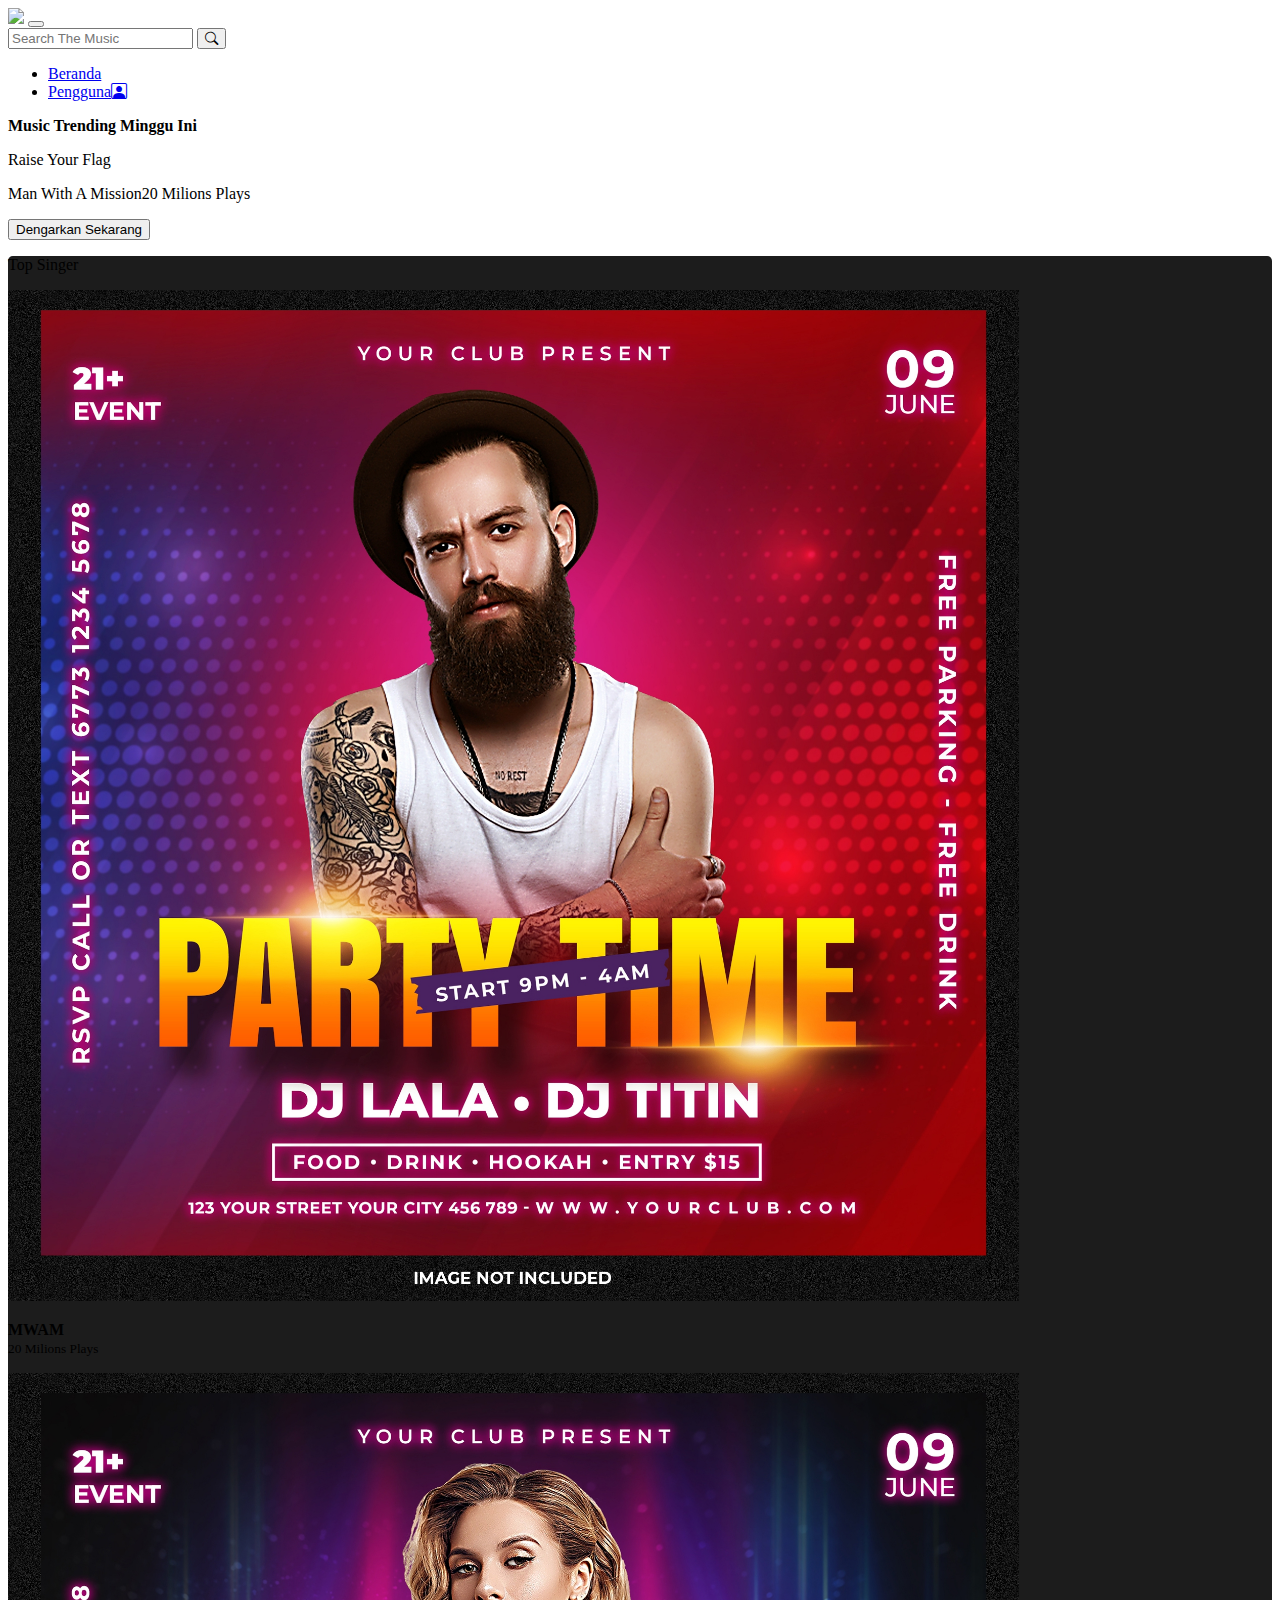
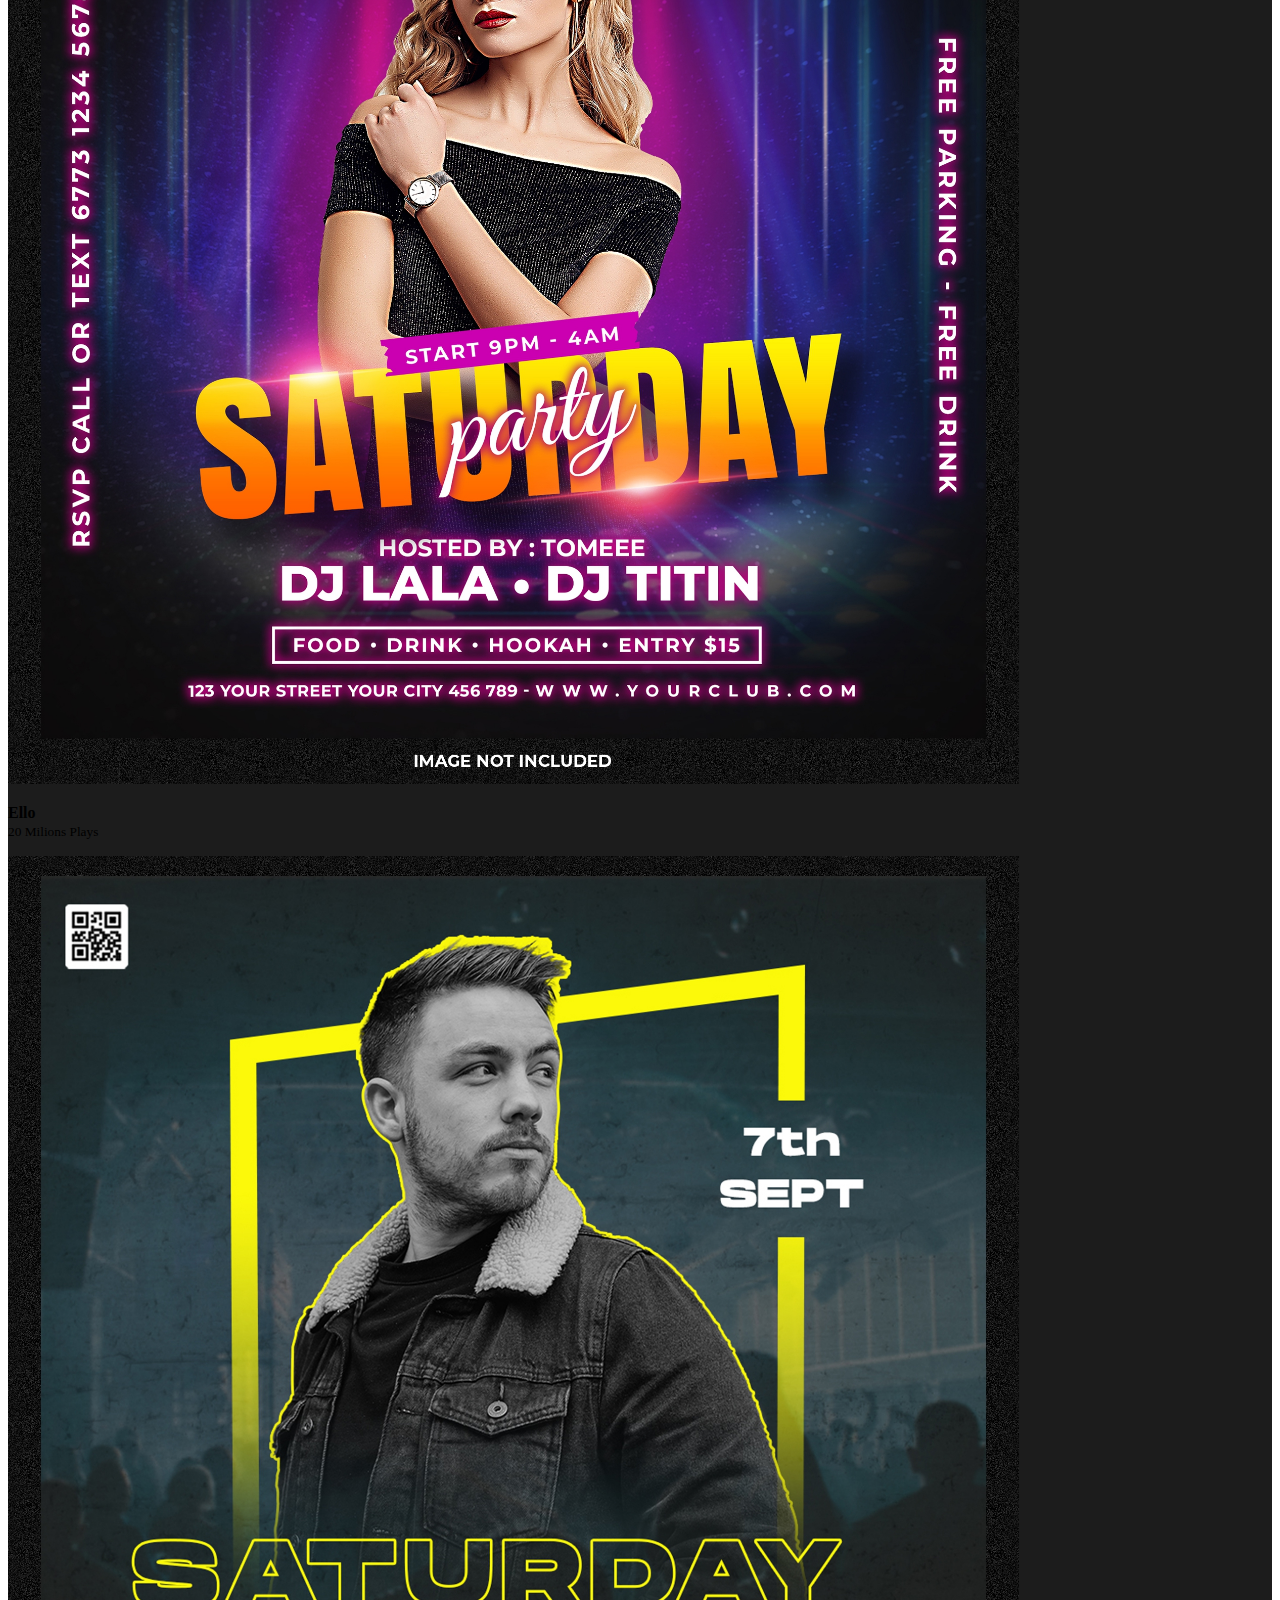
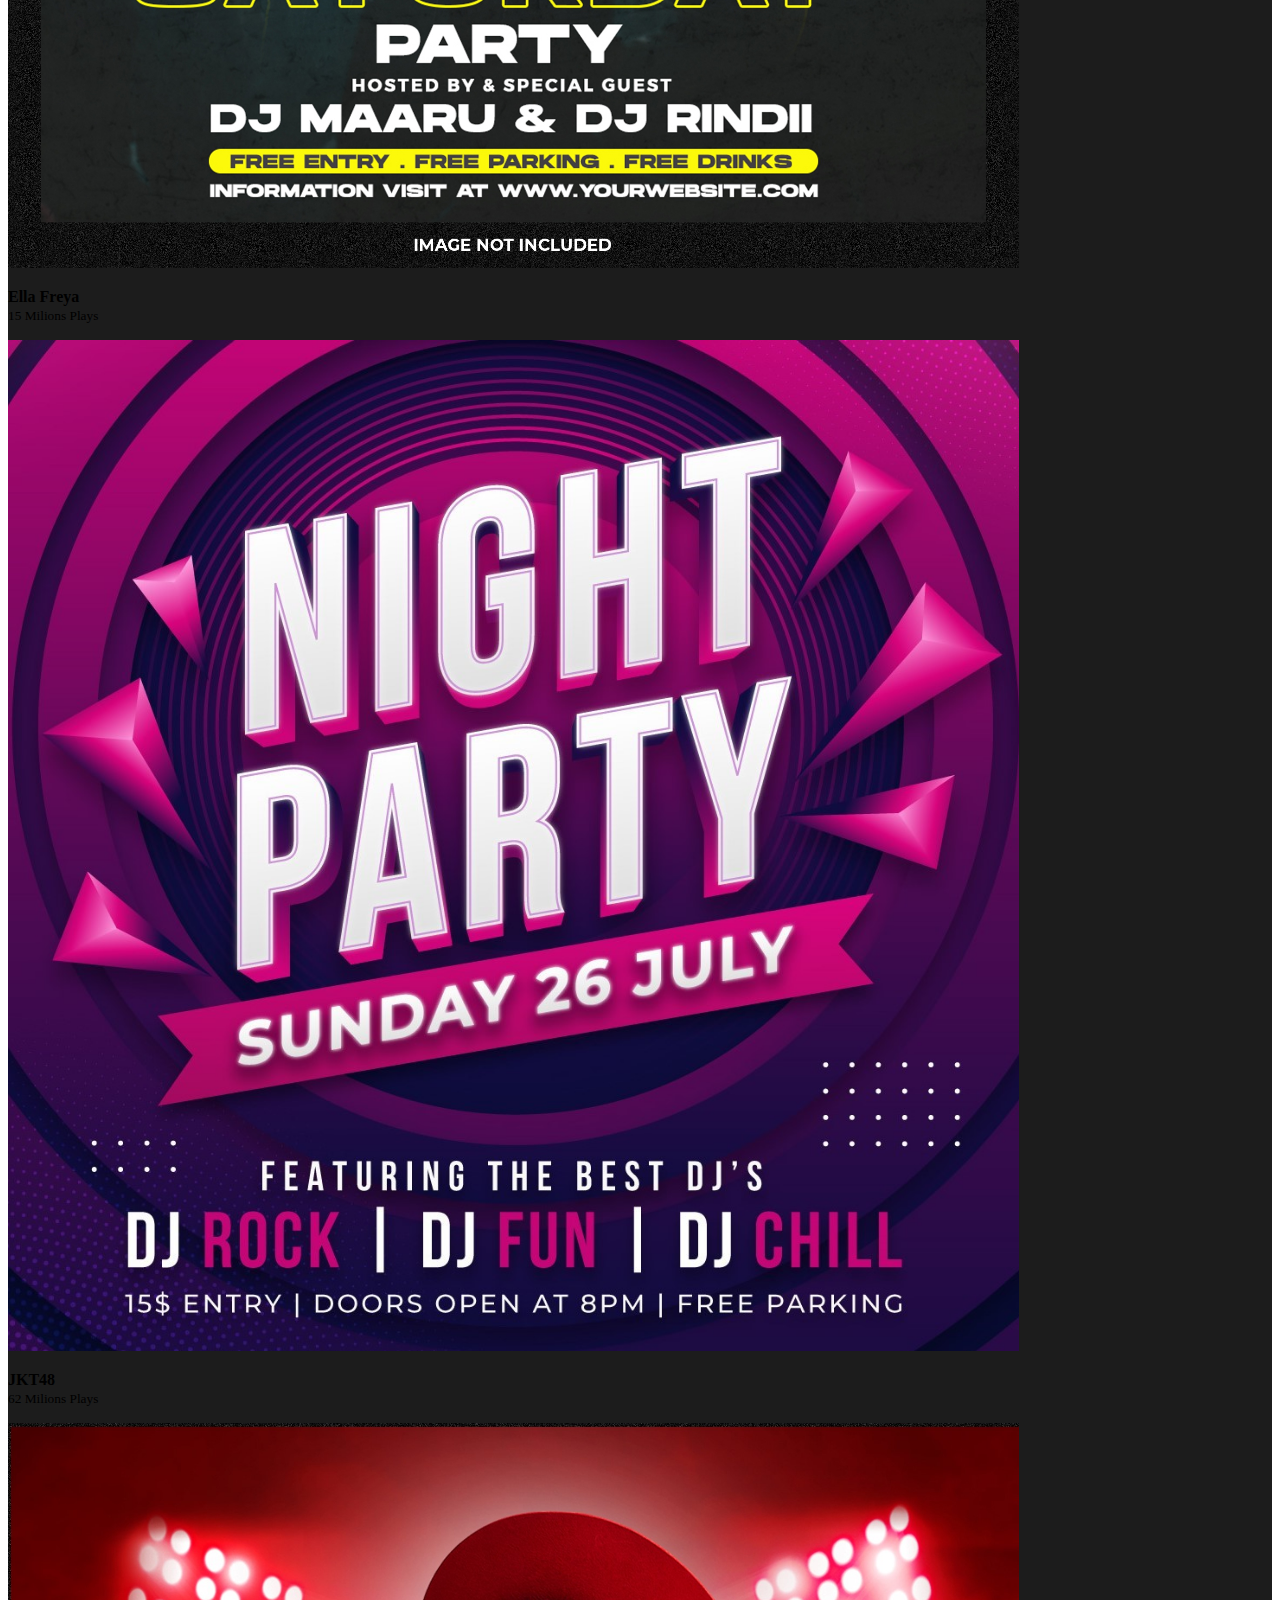
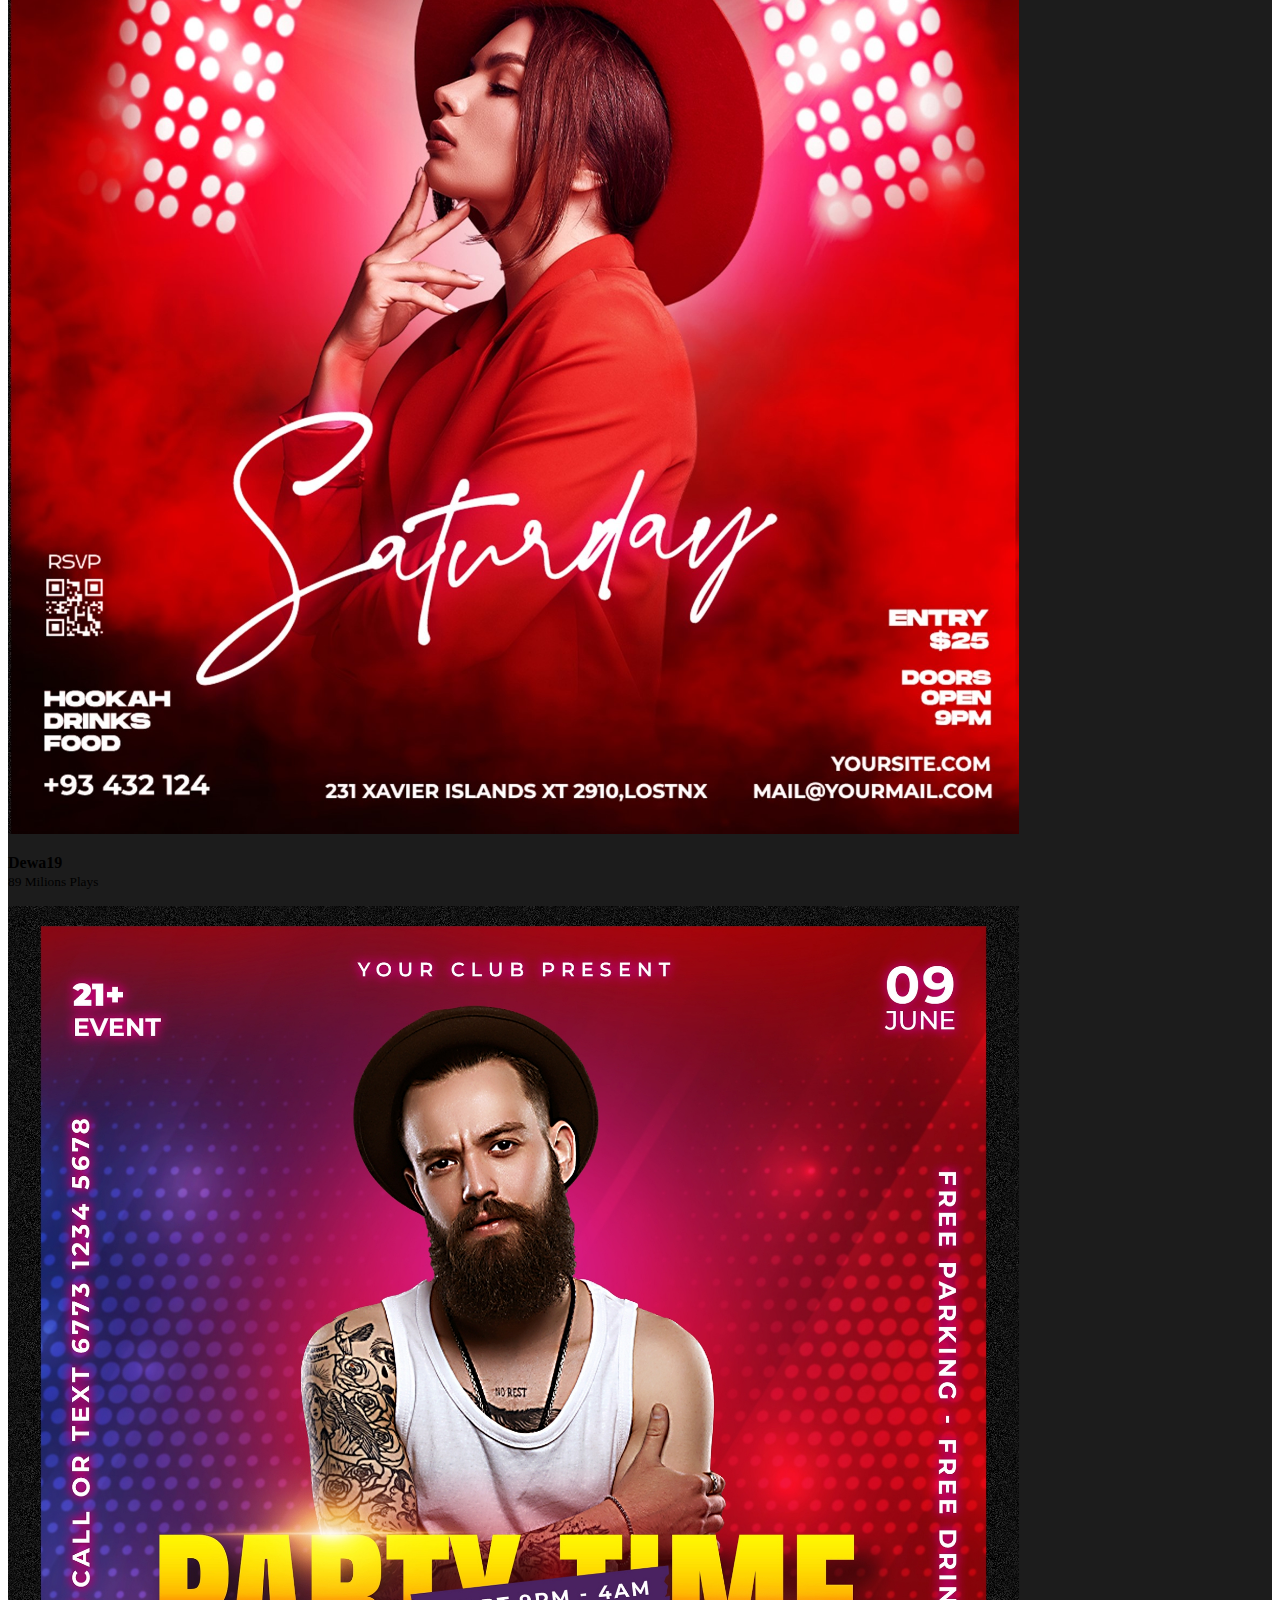
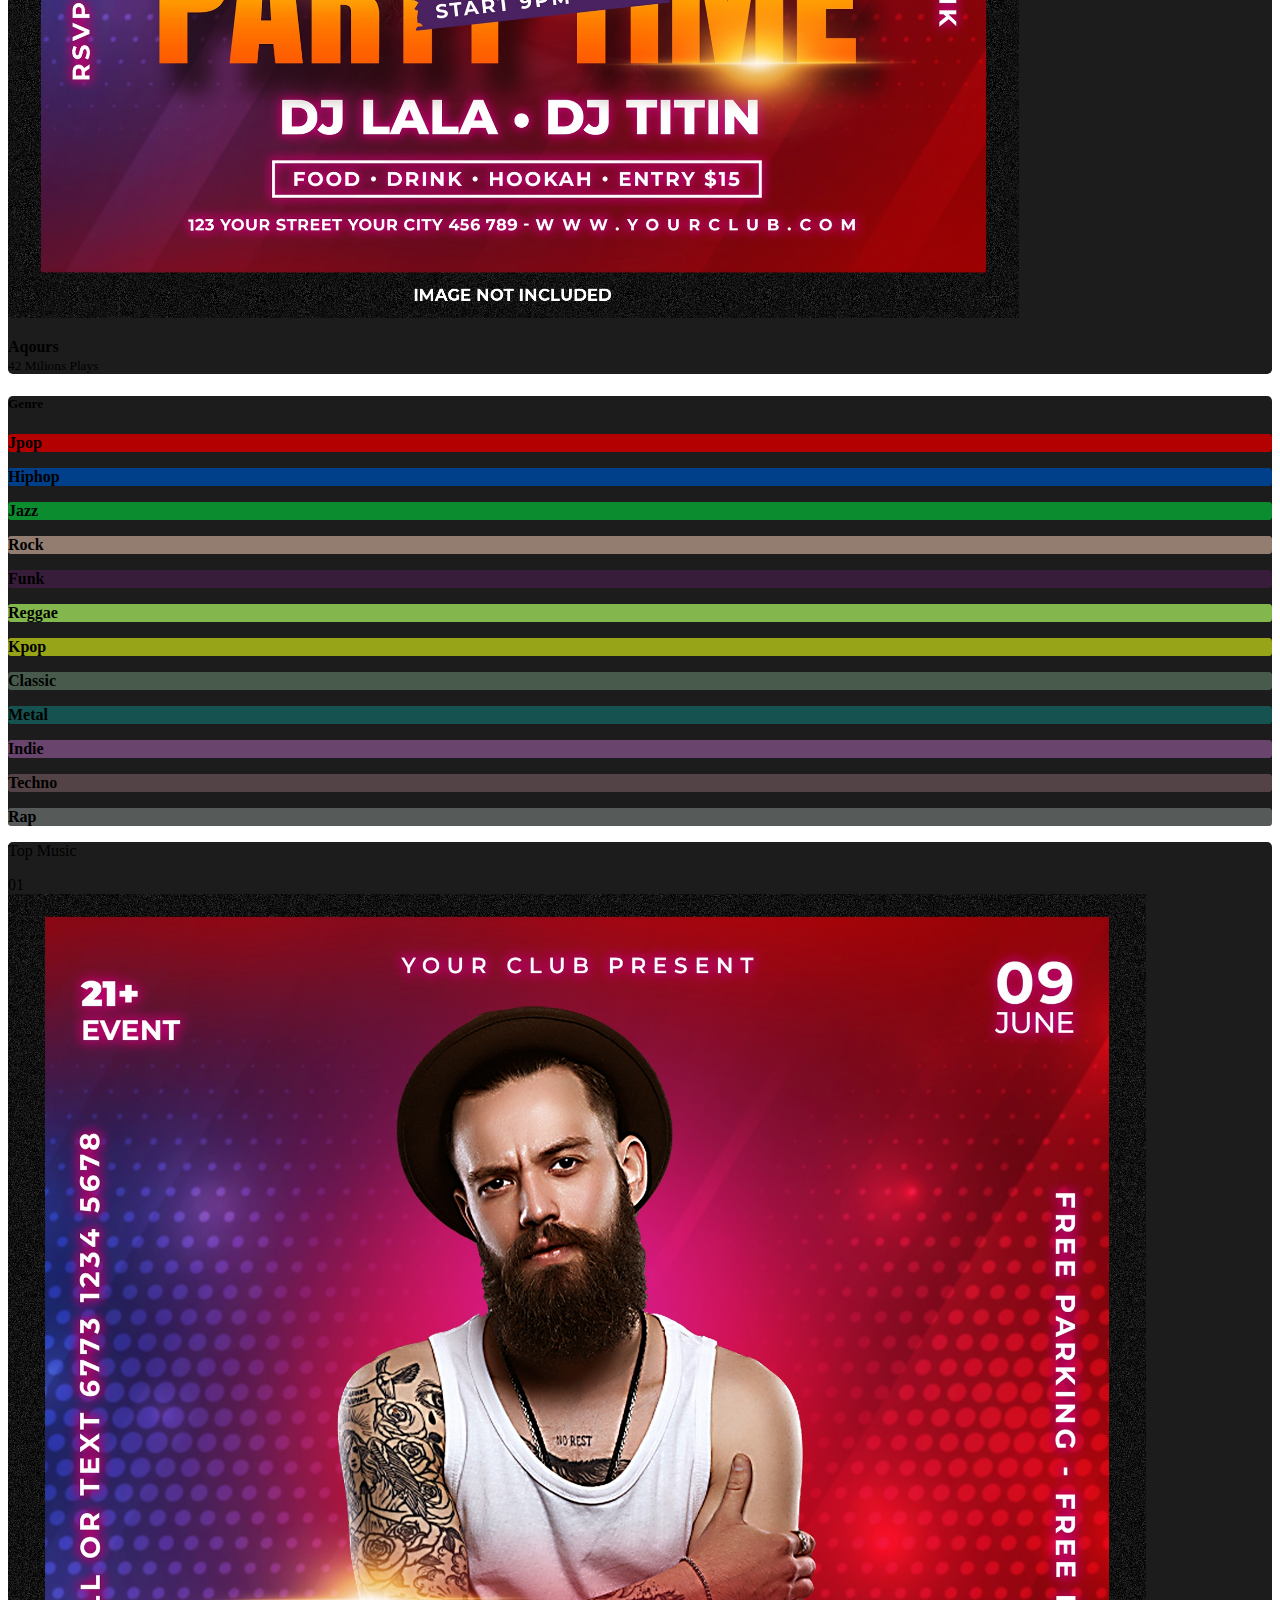
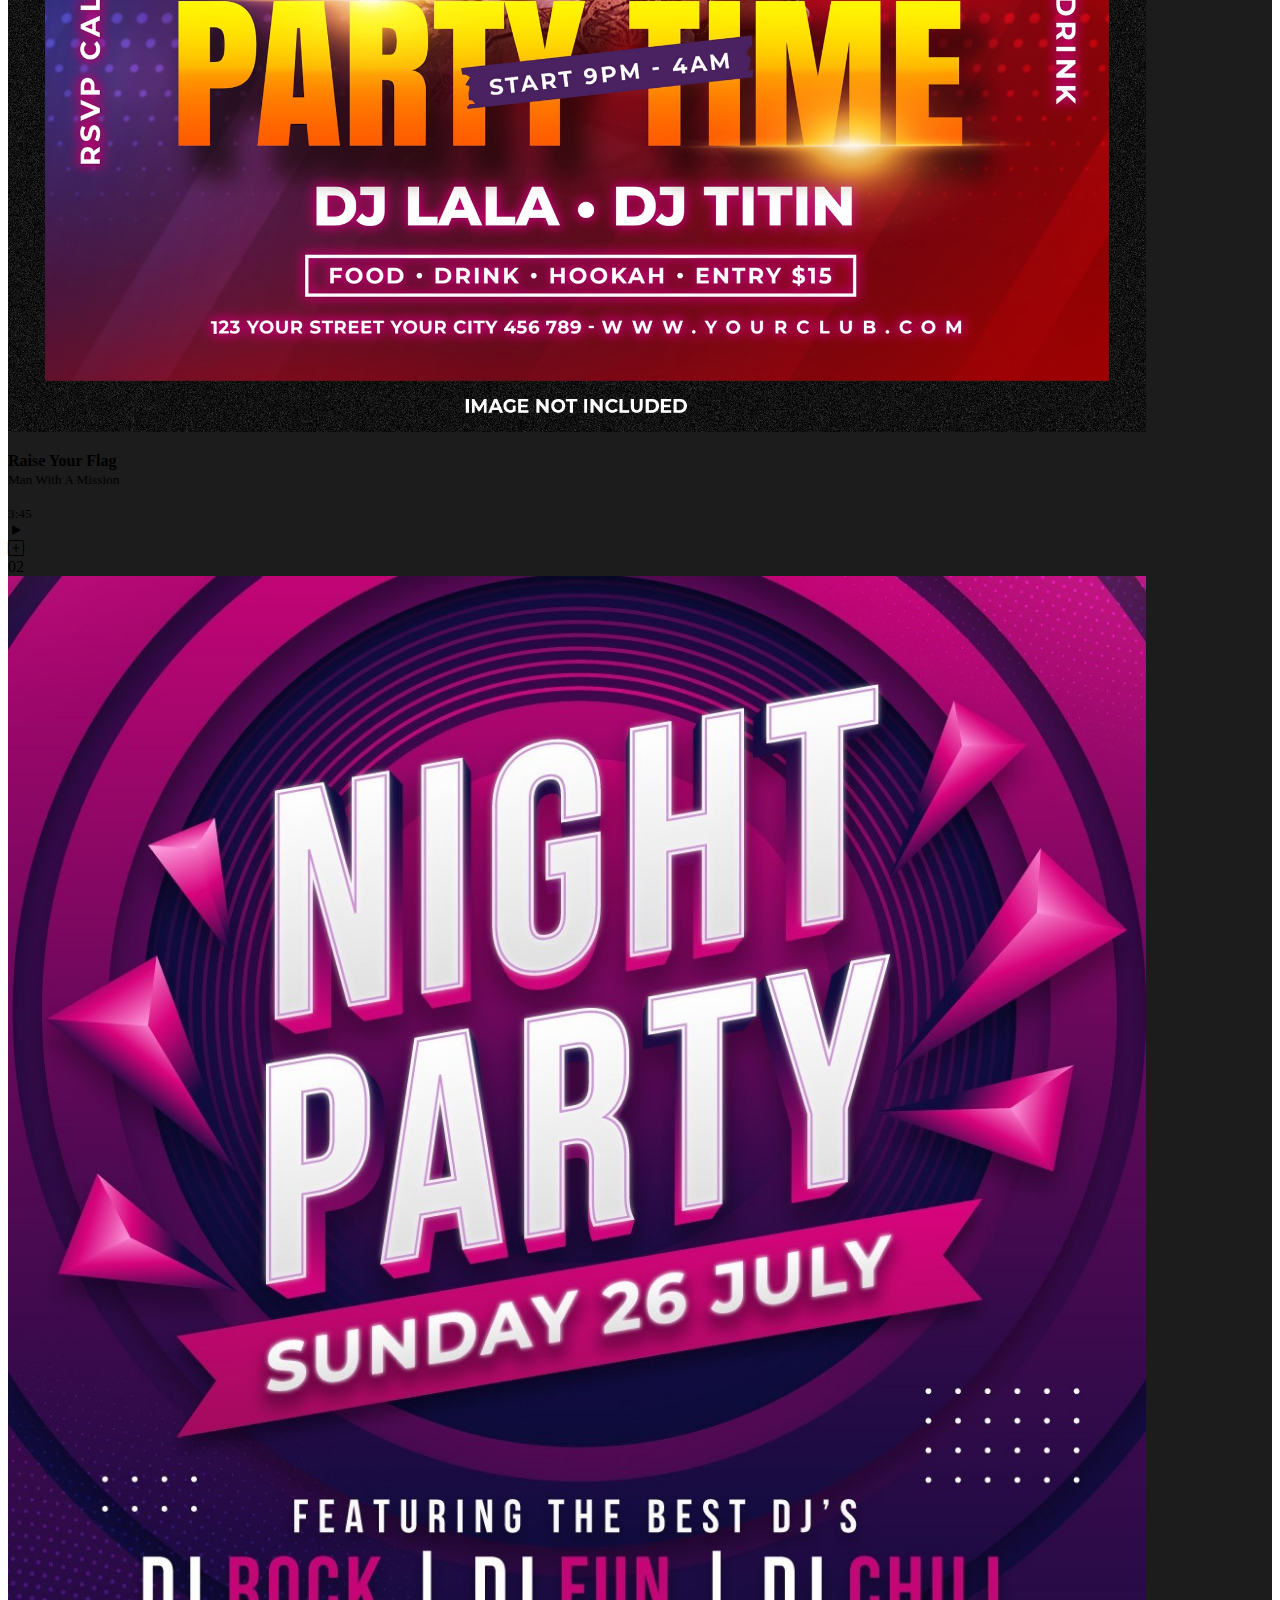
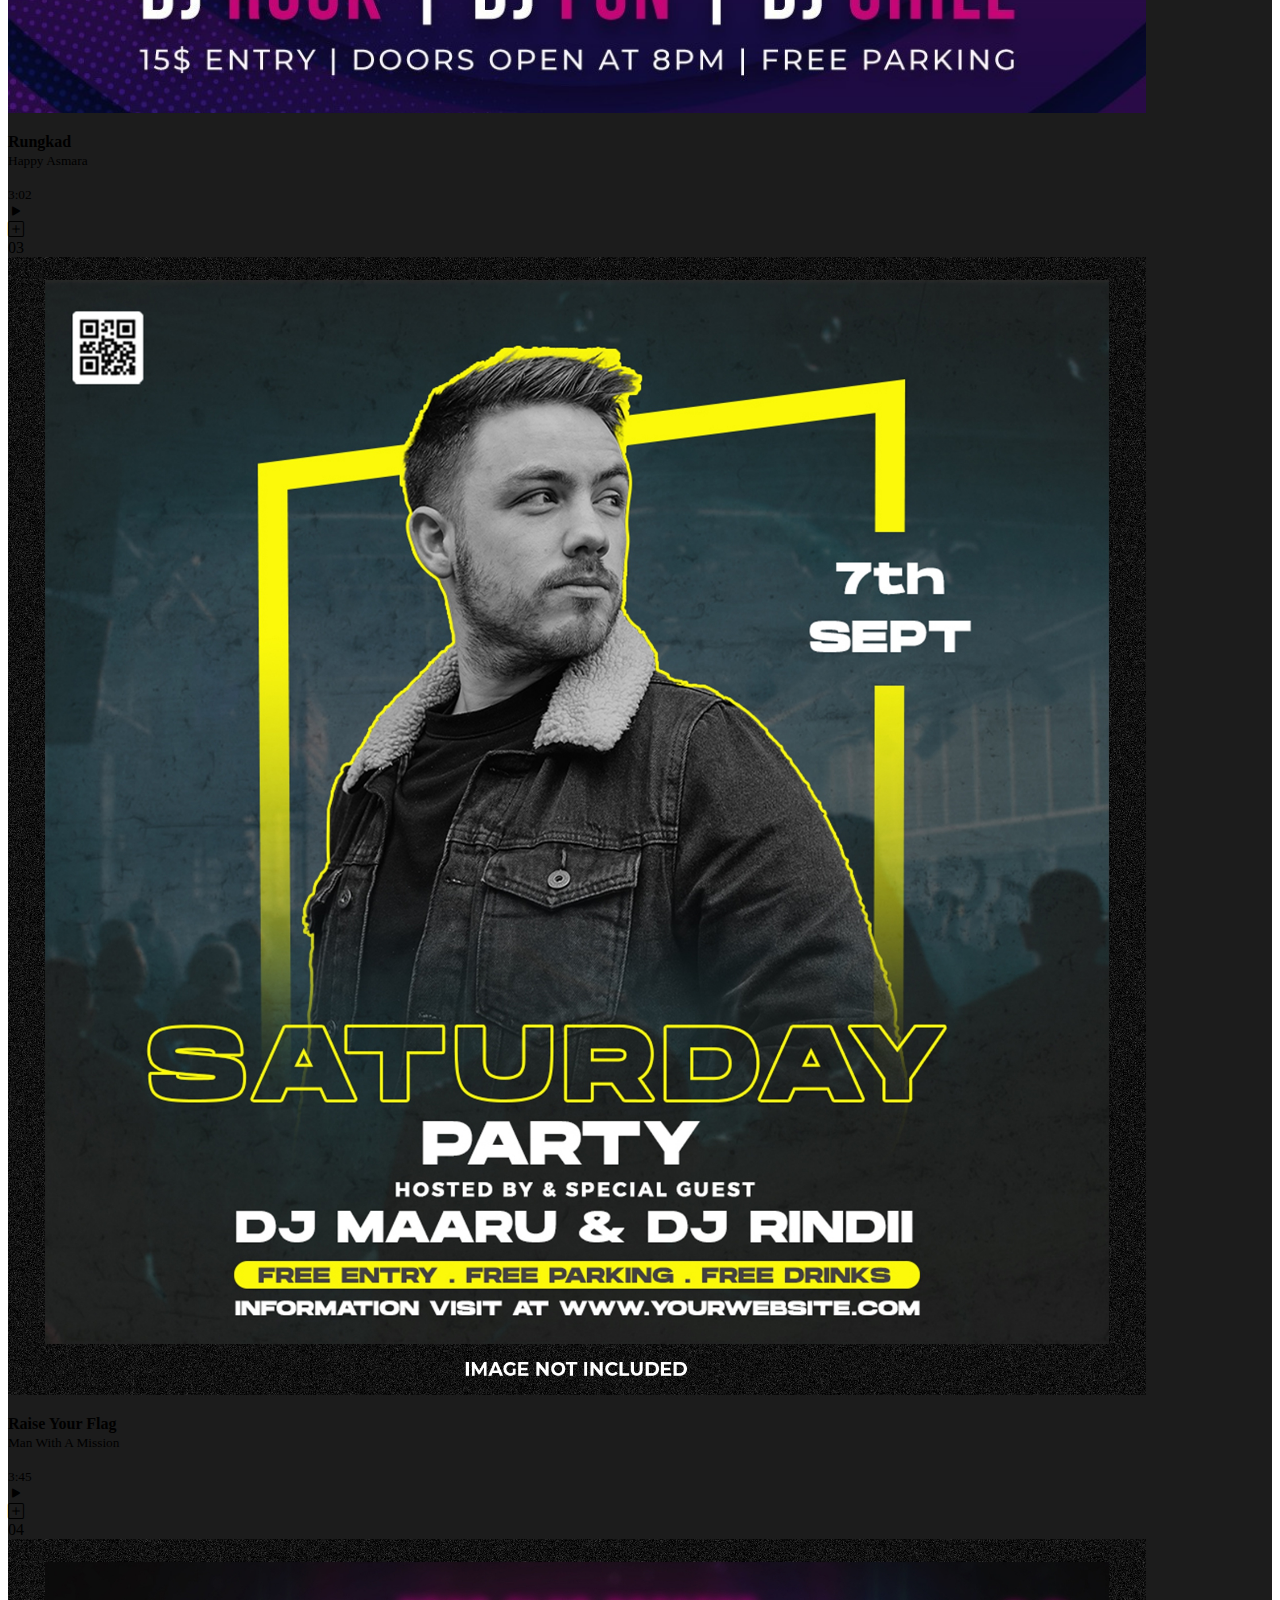
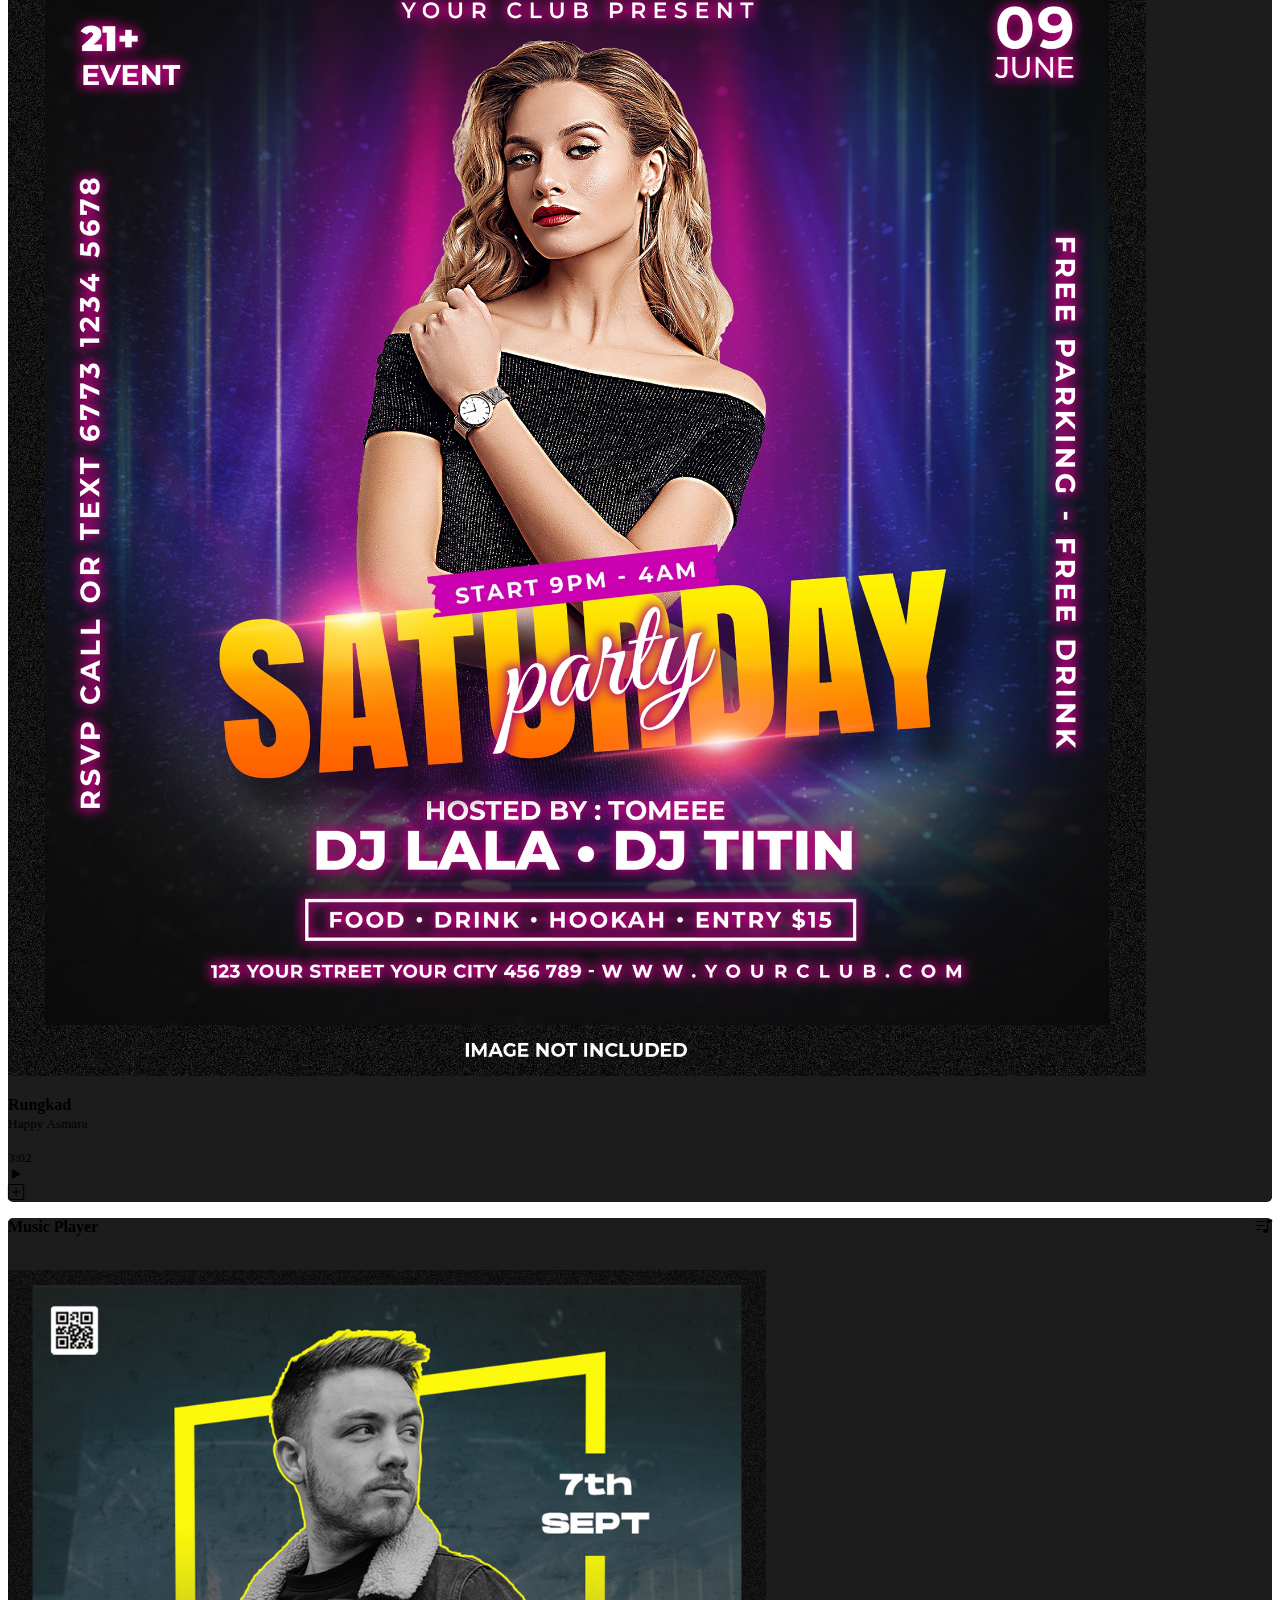
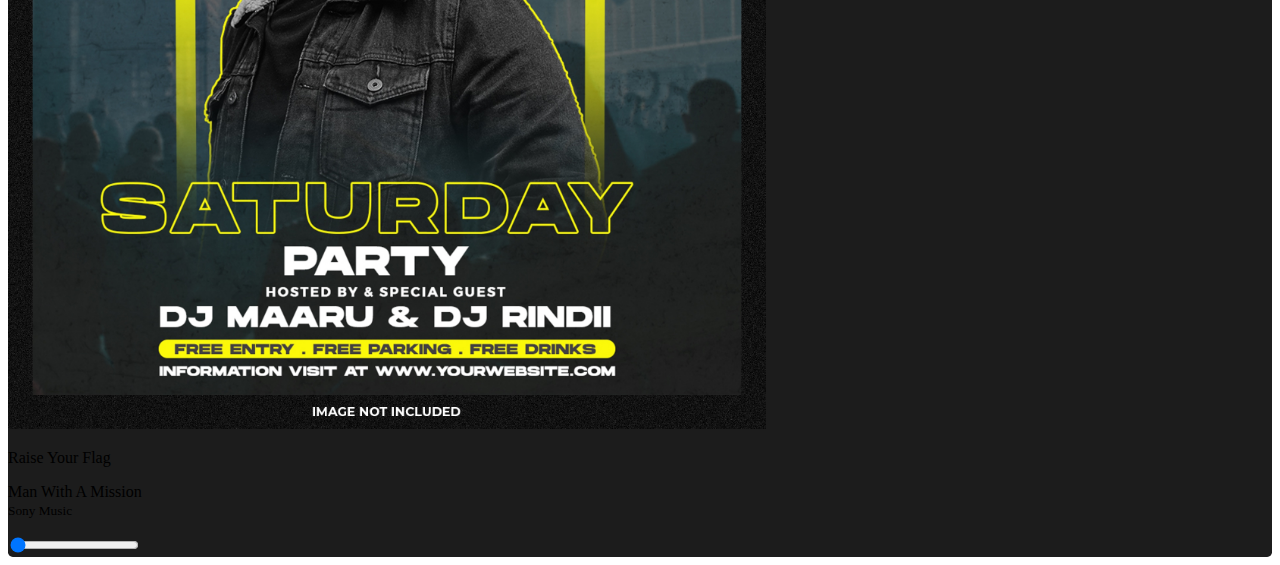
==== pemutarWeb.html @ fc24f8d4 "Update pemutarWeb.html" ====
<!doctype html>
<html lang="en">
<head>
  <meta charset="utf-8">
  <meta name="viewport" content="width=device-width, initial-scale=1">
  <link rel="icon" type="image/png" href="img/tittle.png"/>
  <title>Replay-Web Pemutar Musik</title>
  <link href="https://cdn.jsdelivr.net/npm/bootstrap@5.3.0/dist/css/bootstrap.min.css" rel="stylesheet" integrity="sha384-9ndCyUaIbzAi2FUVXJi0CjmCapSmO7SnpJef0486qhLnuZ2cdeRhO02iuK6FUUVM" crossorigin="anonymous">
  <link rel="stylesheet" type="text/css" href="style/styleMP.css">
  <link rel="stylesheet" href="https://cdn.jsdelivr.net/npm/bootstrap-icons@1.10.5/font/bootstrap-icons.css">
  <script src="https://kit.fontawesome.com/cdff2ab099.js" crossorigin="anonymous"></script>
</head>
<body>

  <!-- Header Start -->

  <section id="header">
    <div class="container-fluid">
      <div class="row justify-content-center">
        <div class="col-10">
          <nav class="navbar navbar-expand-lg border-bottom-dark" data-bs-theme="dark">
            <div class="container-fluid">
              <a class="navbar-brand" href="#"><img src="img/logo.png"></a>
              <button class="navbar-toggler" type="button" data-bs-toggle="collapse" data-bs-target="#navbarSupportedContent" aria-controls="navbarSupportedContent" aria-expanded="false" aria-label="Toggle navigation">
                <span class="navbar-toggler-icon"></span>
              </button>
              <div class="collapse navbar-collapse" id="navbarSupportedContent" style="flex-grow: 0;">
                <form class="d-flex mt-1" role="search">
                  <input class="form-control me-2" type="search" placeholder="Search The Music" aria-label="Search">
                  <button class="btn btn-outline-success" type="submit"><i class="bi bi-search"></i></button>
                </form>
                <ul class="navbar-nav me-auto mb-2 mb-lg-0 ms-5">
                  <li class="nav-item">
                    <a class="nav-link active" aria-current="page" href="index.html">Beranda</a>
                  </li>
                  <li class="nav-item">
                    <a class="nav-link" href="#">Pengguna<i class="bi bi-person-square ms-3"></i></a>
                  </li>
                </ul>
              </div>
            </div>
          </nav>
        </div>   
      </div>
    </div>
  </section>

  <!-- Header End -->

  <!-- Trending Start -->

  <section id="trending">
    <div class="container-fluid">
      <div class="row text-light justify-content-center">
        <div class="col-10">
          <p><strong>Music Trending Minggu Ini</strong></p>
          <div class="tren-song">
            <p class="display-3">Raise Your Flag</p>
            <p><span class="h5">Man With A Mission</span><span class="ms-3">20 Milions Plays</span></p>
            <button type="submit" class="btn btn-primary" onclick="mwam()">Dengarkan Sekarang</button>
          </div>
        </div>
      </div>
    </div>
  </section>

  <!-- Trending End -->

  <!-- Top Singer Start -->

  <section id="song" class="mb-3">
    <div class="container-fluid">
      <div class="row justify-content-center text-light">
        <div class="col-lg-7">
          <div id="wishlist" style="background-color:#1C1C1C; border-radius: 0.3rem;" class="ps-4 pt-3 pe-4 pb-1">
            <div class="row justify-content-center">
              <p class="h5 mb-3">Top Singer</p>
              <div class="col-2 text-center">
                <img src="img/preview3.jpg" class="img-fluid rounded mx-auto mb-2" width="80%">
                <p><strong>MWAM</strong><br>
                  <small>20 Milions Plays</small></p>
                </div>
                <div class="col-2 text-center">
                  <img src="img/preview5.jpg" class="img-fluid rounded mx-auto mb-2" width="80%">
                  <p><strong>Ello</strong><br>
                    <small>20 Milions Plays</small></p>
                  </div>
                  <div class="col-2 text-center">
                    <img src="img/preview4.jpg" class="img-fluid rounded mx-auto mb-2" width="80%">
                    <p><strong>Ella Freya</strong><br>
                      <small>15 Milions Plays</small></p>
                    </div> 
                    <div class="col-2 text-center">
                      <img src="img/preview1.jpg" class="img-fluid rounded mx-auto mb-2" width="80%">
                      <p><strong>JKT48</strong><br>
                        <small>62 Milions Plays</small></p>
                      </div>
                      <div class="col-2 text-center">
                        <img src="img/preview2.jpg" class="img-fluid rounded mx-auto mb-2" width="80%">
                        <p><strong>Dewa19</strong><br>
                          <small>89 Milions Plays</small></p>
                        </div>
                        <div class="col-2 text-center">
                          <img src="img/preview3.jpg" class="img-fluid rounded mx-auto mb-2" width="80%">
                          <p><strong>Aqours</strong><br>
                            <small>42 Milions Plays</small></p>
                          </div>
                        </div>
                      </div>

                      <!-- Genre & Top Music Start -->
                      <div id="genreAndTopMusic" class="mt-3">
                        <div class="row">
                          <div class="col-lg-4">
                            <div id="genre" style="background-color:#1C1C1C; border-radius: 0.3rem;" class="ps-4 pt-3 pe-4 pb-1">
                              <h5 class="mb-3">Genre</h5>
                              <div class="row mb-3">
                                <div class="col-6 text-center">
                                  <p style="background-color:#B30000 ; border-radius: 0.2rem"><strong class="p-3">Jpop</strong></p>
                                  <p style="background-color:#003F8A ; border-radius: 0.2rem"><strong class="p-3">Hiphop</strong></p>
                                  <p style="background-color:#0B8C2E ; border-radius: 0.2rem"><strong class="p-3">Jazz</strong></p>
                                  <p style="background-color:#937D71 ; border-radius: 0.2rem"><strong class="p-3">Rock</strong></p>
                                  <p style="background-color:#381D3B ; border-radius: 0.2rem"><strong class="p-3">Funk</strong></p>
                                  <p style="background-color:#84B64E ; border-radius: 0.2rem"><strong class="p-3">Reggae</strong></p>
                                </div>
                                <div class="col-6 text-center">
                                  <p style="background-color:#97A417 ; border-radius: 0.2rem"><strong class="p-3">Kpop</strong></p>
                                  <p style="background-color:#475A4C ; border-radius: 0.2rem"><strong class="p-3">Classic</strong></p>
                                  <p style="background-color:#165250 ; border-radius: 0.2rem"><strong class="p-3">Metal</strong></p>
                                  <p style="background-color:#69446C ; border-radius: 0.2rem"><strong class="p-3">Indie</strong></p>
                                  <p style="background-color:#544346 ; border-radius: 0.2rem"><strong class="p-3">Techno</strong></p>
                                  <p style="background-color:#565A59 ; border-radius: 0.2rem"><strong class="p-3">Rap</strong></p>
                                </div>
                              </div> 
                            </div>
                          </div>
                          <div class="col-lg-8">
                            <div id="topMusic" style="background-color:#1C1C1C; border-radius: 0.3rem;" class="ps-4 pt-3 pe-4 pb-1">
                              <p class="h5 mb-3">Top Music</p>
                              <div class="row">
                                <div class="col-lg-1 pt-2 text-end">01</div>
                                <div class="col-lg-2 text-center">
                                  <img src="img/preview3.jpg" class="img-fluid rounded mx-auto" width="90%">
                                </div>
                                <div class="col-lg-5 text-start">
                                  <p class="fs-6"><strong>Raise Your Flag</strong><br><small>Man With A Mission</small></p>
                                </div>
                                <div class="col-lg-2 pt-2 text-center"><small>3:45</small></div>
                                <div class="col-lg-1 pt-2"><i class="bi bi-play-fill" style="cursor: pointer;"></i></div>
                                <div class="col-lg-1 pt-2"><i class="bi bi-plus-square"></i></div>
                              </div>
                              <div class="row">
                                <div class="col-lg-1 pt-2 text-end">02</div>
                                <div class="col-lg-2 text-center">
                                  <img src="img/preview1.jpg" class="img-fluid rounded mx-auto" width="90%">
                                </div>
                                <div class="col-lg-5 text-start">
                                  <p class="fs-6"><strong>Rungkad</strong><br><small>Happy Asmara</small></p>
                                </div>
                                <div class="col-lg-2 pt-2 text-center"><small>3:02</small></div>
                                <div class="col-lg-1 pt-2"><i class="bi bi-play-fill" style="cursor: pointer;"></i></div>
                                <div class="col-lg-1 pt-2"><i class="bi bi-plus-square"></i></div>
                              </div>
                              <div class="row">
                                <div class="col-lg-1 pt-2 text-end">03</div>
                                <div class="col-lg-2 text-center">
                                  <img src="img/preview4.jpg" class="img-fluid rounded mx-auto" width="90%">
                                </div>
                                <div class="col-lg-5 text-start">
                                  <p class="fs-6"><strong>Raise Your Flag</strong><br><small>Man With A Mission</small></p>
                                </div>
                                <div class="col-lg-2 pt-2 text-center"><small>3:45</small></div>
                                <div class="col-lg-1 pt-2"><i class="bi bi-play-fill" style="cursor: pointer;"></i></div>
                                <div class="col-lg-1 pt-2"><i class="bi bi-plus-square"></i></div>
                              </div>
                              <div class="row">
                                <div class="col-lg-1 pt-2 text-end">04</div>
                                <div class="col-lg-2 text-center">
                                  <img src="img/preview5.jpg" class="img-fluid rounded mx-auto" width="90%">
                                </div>
                                <div class="col-lg-5 text-start">
                                  <p class="fs-6"><strong>Rungkad</strong><br><small>Happy Asmara</small></p>
                                </div>
                                <div class="col-lg-2 pt-2 text-center"><small>3:02</small></div>
                                <div class="col-lg-1 pt-2"><i class="bi bi-play-fill" style="cursor: pointer;"></i></div>
                                <div class="col-lg-1 pt-2"><i class="bi bi-plus-square"></i></div>
                              </div>
                            </div>
                          </div>
                        </div>
                      </div>
                      <!-- Genre & Top Music End -->

                    </div>
                    <div class="col-lg-3 p-3 text-center" style="background-color:#1C1C1C; border-radius: 0.3rem;">
                      <p class="pt-2"><strong class="mb-5">Music Player</strong><i class="bi bi-music-note-list" style="float: right;"></i></p>
                      <br>
                      <img src="img/preview4.jpg" class="img-fluid rounded mx-auto" width="60%">
                      <p class="h3 mt-4">Raise Your Flag</p>
                      <p>Man With A Mission <br><span><small>Sony Music</small></span></p>
                      <audio id="songMusic" src="audio/Raise Your Flag.mp3">
                      </audio>
                      <input type="range" value="0" id="progress">

                      <div class="controls">
                        <div><i class="fa-solid fa-backward"></i></div>
                        <div onclick="playPause()"><i class="fa-solid fa-play" id="ctrlIcon"></i></div>
                        <div><i class="fa-solid fa-forward"></i></div>
                      </div>
                      <script type="text/javascript">
                        let progress = document.getElementById("progress");
                        let song = document.getElementById("songMusic");
                        let ctrlIcon = document.getElementById("ctrlIcon");

                        song.onloadedmetadata = function() {
                          progress.max= song.duration;
                          progress.value= song.currentTime;
                        }
                        function playPause() {
                          if(ctrlIcon.classList.contains("fa-pause")){
                            song.pause();
                            ctrlIcon.classList.remove("fa-pause");
                            ctrlIcon.classList.add("fa-play");
                          }
                          else{
                            song.play();
                            ctrlIcon.classList.add("fa-pause");
                            ctrlIcon.classList.remove("fa-play");
                          }
                        }

                        if(song.play()){
                          setInterval(()=>{
                            progress.value = song.currentTime;
                          },500);
                        }

                        progress.onchange = function(){
                          song.play();
                          song.currentTime = progress.value;
                          ctrlIcon.classList.add("fa-pause");
                          ctrlIcon.classList.remove("fa-play");
                        }
                      </script>
                    </div>
                  </div>
                </div>
              </section>


              <!-- Top Singer End -->

              <!--  -->
              <script type="text/javascript">
                function mwam(){
                  var fileMusik = document.getElementById('songMusic');
                  fileMusik.setAttribute("src", "audio/Raise Your Flag.mp3");

  // var iconMusik = document.getElementById('imgMusic');
  // iconMusik.setAttribute("src","img/");
}
</script>
<script src="https://kit.fontawesome.com/cdff2ab099.js" crossorigin="anonymous"></script>
<script src="https://cdn.jsdelivr.net/npm/bootstrap@5.3.0/dist/js/bootstrap.bundle.min.js" integrity="sha384-geWF76RCwLtnZ8qwWowPQNguL3RmwHVBC9FhGdlKrxdiJJigb/j/68SIy3Te4Bkz" crossorigin="anonymous"></script>
</body>
</html>
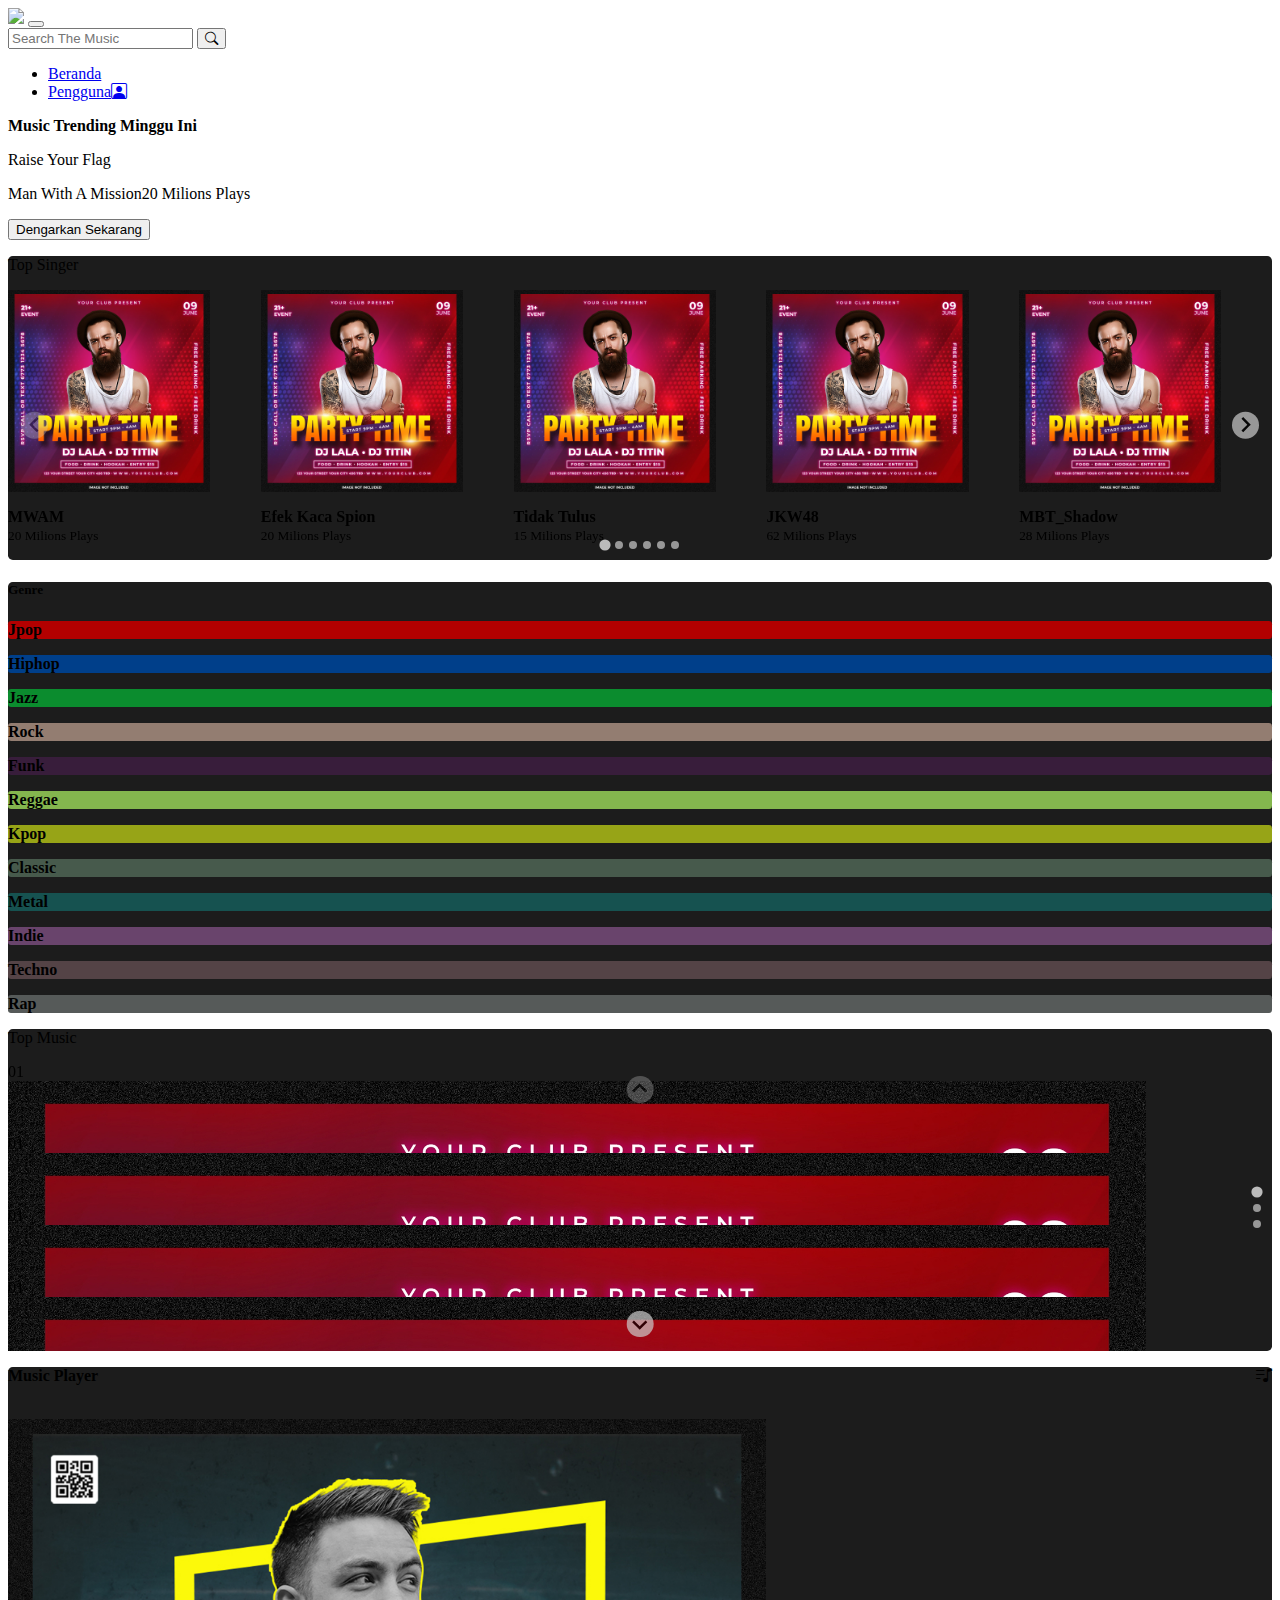
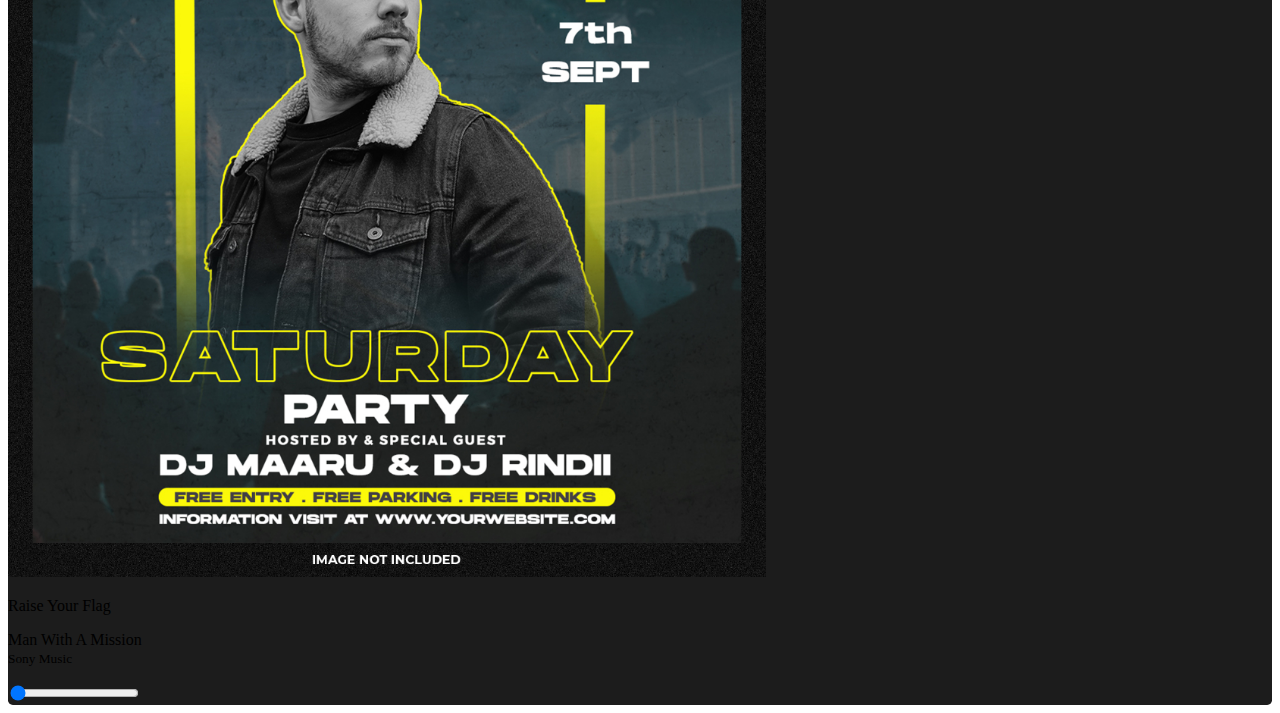
==== commit 853d7389: "Update pemutarWeb.html" ====
--- a/pemutarWeb.html
+++ b/pemutarWeb.html
@@ -1,266 +1,706 @@
-<!doctype html>
+<!DOCTYPE html>
 <html lang="en">
-<head>
-  <meta charset="utf-8">
-  <meta name="viewport" content="width=device-width, initial-scale=1">
-  <link rel="icon" type="image/png" href="img/tittle.png"/>
-  <title>Replay-Web Pemutar Musik</title>
-  <link href="https://cdn.jsdelivr.net/npm/bootstrap@5.3.0/dist/css/bootstrap.min.css" rel="stylesheet" integrity="sha384-9ndCyUaIbzAi2FUVXJi0CjmCapSmO7SnpJef0486qhLnuZ2cdeRhO02iuK6FUUVM" crossorigin="anonymous">
-  <link rel="stylesheet" type="text/css" href="style/styleMP.css">
-  <link rel="stylesheet" href="https://cdn.jsdelivr.net/npm/bootstrap-icons@1.10.5/font/bootstrap-icons.css">
-  <script src="https://kit.fontawesome.com/cdff2ab099.js" crossorigin="anonymous"></script>
-</head>
-<body>
-
-  <!-- Header Start -->
-
-  <section id="header">
-    <div class="container-fluid">
-      <div class="row justify-content-center">
-        <div class="col-10">
-          <nav class="navbar navbar-expand-lg border-bottom-dark" data-bs-theme="dark">
-            <div class="container-fluid">
-              <a class="navbar-brand" href="#"><img src="img/logo.png"></a>
-              <button class="navbar-toggler" type="button" data-bs-toggle="collapse" data-bs-target="#navbarSupportedContent" aria-controls="navbarSupportedContent" aria-expanded="false" aria-label="Toggle navigation">
-                <span class="navbar-toggler-icon"></span>
-              </button>
-              <div class="collapse navbar-collapse" id="navbarSupportedContent" style="flex-grow: 0;">
-                <form class="d-flex mt-1" role="search">
-                  <input class="form-control me-2" type="search" placeholder="Search The Music" aria-label="Search">
-                  <button class="btn btn-outline-success" type="submit"><i class="bi bi-search"></i></button>
-                </form>
-                <ul class="navbar-nav me-auto mb-2 mb-lg-0 ms-5">
-                  <li class="nav-item">
-                    <a class="nav-link active" aria-current="page" href="index.html">Beranda</a>
-                  </li>
-                  <li class="nav-item">
-                    <a class="nav-link" href="#">Pengguna<i class="bi bi-person-square ms-3"></i></a>
-                  </li>
-                </ul>
+  <head>
+    <meta charset="utf-8" />
+    <meta name="viewport" content="width=device-width, initial-scale=1" />
+    <link rel="icon" type="image/png" href="img/tittle.png" />
+    <title>Replay-Web Pemutar Musik</title>
+    <link
+      href="https://cdn.jsdelivr.net/npm/bootstrap@5.3.0/dist/css/bootstrap.min.css"
+      rel="stylesheet"
+      integrity="sha384-9ndCyUaIbzAi2FUVXJi0CjmCapSmO7SnpJef0486qhLnuZ2cdeRhO02iuK6FUUVM"
+      crossorigin="anonymous"
+    />
+
+    <link
+      rel="stylesheet"
+      href="https://cdn.jsdelivr.net/npm/bootstrap-icons@1.10.5/font/bootstrap-icons.css"
+    />
+    <script
+      src="https://kit.fontawesome.com/cdff2ab099.js"
+      crossorigin="anonymous"
+    ></script>
+    <link
+      rel="stylesheet"
+      href="https://cdn.jsdelivr.net/npm/@splidejs/splide@4.1.4/dist/css/splide.min.css"
+    />
+    <link rel="stylesheet" type="text/css" href="style/styleMP.css" />
+  </head>
+  <body>
+    <!-- Header Start -->
+
+    <section id="header">
+      <div class="container-fluid">
+        <div class="row justify-content-center">
+          <div class="col-10">
+            <nav
+              class="navbar navbar-expand-lg border-bottom-dark"
+              data-bs-theme="dark"
+            >
+              <div class="container-fluid">
+                <a class="navbar-brand" href="#"><img src="img/logo.png" /></a>
+                <button
+                  class="navbar-toggler"
+                  type="button"
+                  data-bs-toggle="collapse"
+                  data-bs-target="#navbarSupportedContent"
+                  aria-controls="navbarSupportedContent"
+                  aria-expanded="false"
+                  aria-label="Toggle navigation"
+                >
+                  <span class="navbar-toggler-icon"></span>
+                </button>
+                <div
+                  class="collapse navbar-collapse"
+                  id="navbarSupportedContent"
+                  style="flex-grow: 0"
+                >
+                  <form class="d-flex mt-1" role="search">
+                    <input
+                      class="form-control me-2"
+                      type="search"
+                      placeholder="Search The Music"
+                      aria-label="Search"
+                    />
+                    <button class="btn btn-outline-success" type="submit">
+                      <i class="bi bi-search"></i>
+                    </button>
+                  </form>
+                  <ul class="navbar-nav me-auto mb-2 mb-lg-0 ms-5">
+                    <li class="nav-item">
+                      <a
+                        class="nav-link active"
+                        aria-current="page"
+                        href="index.html"
+                        >Beranda</a
+                      >
+                    </li>
+                    <li class="nav-item">
+                      <a class="nav-link" href="#"
+                        >Pengguna<i class="bi bi-person-square ms-3"></i
+                      ></a>
+                    </li>
+                  </ul>
+                </div>
               </div>
-            </div>
-          </nav>
-        </div>   
-      </div>
-    </div>
-  </section>
-
-  <!-- Header End -->
-
-  <!-- Trending Start -->
-
-  <section id="trending">
-    <div class="container-fluid">
-      <div class="row text-light justify-content-center">
-        <div class="col-10">
-          <p><strong>Music Trending Minggu Ini</strong></p>
-          <div class="tren-song">
-            <p class="display-3">Raise Your Flag</p>
-            <p><span class="h5">Man With A Mission</span><span class="ms-3">20 Milions Plays</span></p>
-            <button type="submit" class="btn btn-primary" onclick="mwam()">Dengarkan Sekarang</button>
+            </nav>
           </div>
         </div>
       </div>
-    </div>
-  </section>
-
-  <!-- Trending End -->
-
-  <!-- Top Singer Start -->
-
-  <section id="song" class="mb-3">
-    <div class="container-fluid">
-      <div class="row justify-content-center text-light">
-        <div class="col-lg-7">
-          <div id="wishlist" style="background-color:#1C1C1C; border-radius: 0.3rem;" class="ps-4 pt-3 pe-4 pb-1">
-            <div class="row justify-content-center">
-              <p class="h5 mb-3">Top Singer</p>
-              <div class="col-2 text-center">
-                <img src="img/preview3.jpg" class="img-fluid rounded mx-auto mb-2" width="80%">
-                <p><strong>MWAM</strong><br>
-                  <small>20 Milions Plays</small></p>
-                </div>
-                <div class="col-2 text-center">
-                  <img src="img/preview5.jpg" class="img-fluid rounded mx-auto mb-2" width="80%">
-                  <p><strong>Ello</strong><br>
-                    <small>20 Milions Plays</small></p>
+    </section>
+
+    <!-- Header End -->
+
+    <!-- Trending Start -->
+
+    <section id="trending">
+      <div class="container-fluid">
+        <div class="row text-light justify-content-center">
+          <div class="col-10">
+            <p><strong>Music Trending Minggu Ini</strong></p>
+            <div class="tren-song">
+              <p class="display-3">Raise Your Flag</p>
+              <p>
+                <span class="h5">Man With A Mission</span
+                ><span class="ms-3">20 Milions Plays</span>
+              </p>
+              <button type="submit" class="btn btn-primary" onclick="mwam()">
+                Dengarkan Sekarang
+              </button>
+            </div>
+          </div>
+        </div>
+      </div>
+    </section>
+
+    <!-- Trending End -->
+
+    <!-- Top Singer Start -->
+
+    <section id="song" class="mb-3">
+      <div class="container-fluid">
+        <div class="row justify-content-center text-light">
+          <div class="col-lg-7">
+            <div
+              id="wishlist"
+              style="background-color: #1c1c1c; border-radius: 0.3rem"
+              class="ps-4 pt-3 pe-4 pb-1"
+            >
+              <div class="row justify-content-center">
+                <p class="h5 mb-3">Top Singer</p>
+                <section
+                  class="splide"
+                  id="first-splide"
+                  aria-label="Splide Basic HTML Example"
+                >
+                  <div class="splide__track">
+                    <ul class="splide__list">
+                      <li class="splide__slide">
+                        <div class="text-center">
+                          <img
+                            src="img/preview3.jpg"
+                            class="img-fluid rounded mx-auto mb-2"
+                            width="80%"
+                          />
+                          <p>
+                            <strong>MWAM</strong><br />
+                            <small>20 Milions Plays</small>
+                          </p>
+                        </div>
+                      </li>
+                      <li class="splide__slide">
+                        <div class="text-center">
+                          <img
+                            src="img/preview3.jpg"
+                            class="img-fluid rounded mx-auto mb-2"
+                            width="80%"
+                          />
+                          <p>
+                            <strong>Efek Kaca Spion</strong><br />
+                            <small>20 Milions Plays</small>
+                          </p>
+                        </div>
+                      </li>
+                      <li class="splide__slide">
+                        <div class="text-center">
+                          <img
+                            src="img/preview3.jpg"
+                            class="img-fluid rounded mx-auto mb-2"
+                            width="80%"
+                          />
+                          <p>
+                            <strong>Tidak Tulus</strong><br />
+                            <small>15 Milions Plays</small>
+                          </p>
+                        </div>
+                      </li>
+                      <li class="splide__slide">
+                        <div class="text-center">
+                          <img
+                            src="img/preview3.jpg"
+                            class="img-fluid rounded mx-auto mb-2"
+                            width="80%"
+                          />
+                          <p>
+                            <strong>JKW48</strong><br />
+                            <small>62 Milions Plays</small>
+                          </p>
+                        </div>
+                      </li>
+                      <li class="splide__slide">
+                        <div class="text-center">
+                          <img
+                            src="img/preview3.jpg"
+                            class="img-fluid rounded mx-auto mb-2"
+                            width="80%"
+                          />
+                          <p>
+                            <strong>MBT_Shadow</strong><br />
+                            <small>28 Milions Plays</small>
+                          </p>
+                        </div>
+                      </li>
+                      <li class="splide__slide">
+                        <div class="text-center">
+                          <img
+                            src="img/preview3.jpg"
+                            class="img-fluid rounded mx-auto mb-2"
+                            width="80%"
+                          />
+                          <p>
+                            <strong>Wali Songo</strong><br />
+                            <small>51 Milions Plays</small>
+                          </p>
+                        </div>
+                      </li>
+                      <li class="splide__slide">
+                        <div class="text-center">
+                          <img
+                            src="img/preview3.jpg"
+                            class="img-fluid rounded mx-auto mb-2"
+                            width="80%"
+                          />
+                          <p>
+                            <strong>NDX</strong><br />
+                            <small>51 Milions Plays</small>
+                          </p>
+                        </div>
+                      </li>
+                      <li class="splide__slide">
+                        <div class="text-center">
+                          <img
+                            src="img/preview3.jpg"
+                            class="img-fluid rounded mx-auto mb-2"
+                            width="80%"
+                          />
+                          <p>
+                            <strong>Ndarboy</strong><br />
+                            <small>51 Milions Plays</small>
+                          </p>
+                        </div>
+                      </li>
+                      <li class="splide__slide">
+                        <div class="text-center">
+                          <img
+                            src="img/preview3.jpg"
+                            class="img-fluid rounded mx-auto mb-2"
+                            width="80%"
+                          />
+                          <p>
+                            <strong>Happy Asmara</strong><br />
+                            <small>51 Milions Plays</small>
+                          </p>
+                        </div>
+                      </li>
+                      <li class="splide__slide">
+                        <div class="text-center">
+                          <img
+                            src="img/preview3.jpg"
+                            class="img-fluid rounded mx-auto mb-2"
+                            width="80%"
+                          />
+                          <p>
+                            <strong>Guyon Bener</strong><br />
+                            <small>51 Milions Plays</small>
+                          </p>
+                        </div>
+                      </li>
+                    </ul>
                   </div>
-                  <div class="col-2 text-center">
-                    <img src="img/preview4.jpg" class="img-fluid rounded mx-auto mb-2" width="80%">
-                    <p><strong>Ella Freya</strong><br>
-                      <small>15 Milions Plays</small></p>
-                    </div> 
-                    <div class="col-2 text-center">
-                      <img src="img/preview1.jpg" class="img-fluid rounded mx-auto mb-2" width="80%">
-                      <p><strong>JKT48</strong><br>
-                        <small>62 Milions Plays</small></p>
+                </section>
+              </div>
+            </div>
+
+            <!-- Genre & Top Music Start -->
+            <div id="genreAndTopMusic" class="mt-3">
+              <div class="row">
+                <div class="col-lg-4">
+                  <div
+                    id="genre"
+                    style="background-color: #1c1c1c; border-radius: 0.3rem"
+                    class="ps-4 pt-3 pe-4 pb-1"
+                  >
+                    <h5 class="mb-3">Genre</h5>
+                    <div class="row mb-3">
+                      <div class="col-6 text-center">
+                        <p
+                          style="
+                            background-color: #b30000;
+                            border-radius: 0.2rem;
+                          "
+                        >
+                          <strong class="p-3">Jpop</strong>
+                        </p>
+                        <p
+                          style="
+                            background-color: #003f8a;
+                            border-radius: 0.2rem;
+                          "
+                        >
+                          <strong class="p-3">Hiphop</strong>
+                        </p>
+                        <p
+                          style="
+                            background-color: #0b8c2e;
+                            border-radius: 0.2rem;
+                          "
+                        >
+                          <strong class="p-3">Jazz</strong>
+                        </p>
+                        <p
+                          style="
+                            background-color: #937d71;
+                            border-radius: 0.2rem;
+                          "
+                        >
+                          <strong class="p-3">Rock</strong>
+                        </p>
+                        <p
+                          style="
+                            background-color: #381d3b;
+                            border-radius: 0.2rem;
+                          "
+                        >
+                          <strong class="p-3">Funk</strong>
+                        </p>
+                        <p
+                          style="
+                            background-color: #84b64e;
+                            border-radius: 0.2rem;
+                          "
+                        >
+                          <strong class="p-3">Reggae</strong>
+                        </p>
                       </div>
-                      <div class="col-2 text-center">
-                        <img src="img/preview2.jpg" class="img-fluid rounded mx-auto mb-2" width="80%">
-                        <p><strong>Dewa19</strong><br>
-                          <small>89 Milions Plays</small></p>
-                        </div>
-                        <div class="col-2 text-center">
-                          <img src="img/preview3.jpg" class="img-fluid rounded mx-auto mb-2" width="80%">
-                          <p><strong>Aqours</strong><br>
-                            <small>42 Milions Plays</small></p>
-                          </div>
-                        </div>
+                      <div class="col-6 text-center">
+                        <p
+                          style="
+                            background-color: #97a417;
+                            border-radius: 0.2rem;
+                          "
+                        >
+                          <strong class="p-3">Kpop</strong>
+                        </p>
+                        <p
+                          style="
+                            background-color: #475a4c;
+                            border-radius: 0.2rem;
+                          "
+                        >
+                          <strong class="p-3">Classic</strong>
+                        </p>
+                        <p
+                          style="
+                            background-color: #165250;
+                            border-radius: 0.2rem;
+                          "
+                        >
+                          <strong class="p-3">Metal</strong>
+                        </p>
+                        <p
+                          style="
+                            background-color: #69446c;
+                            border-radius: 0.2rem;
+                          "
+                        >
+                          <strong class="p-3">Indie</strong>
+                        </p>
+                        <p
+                          style="
+                            background-color: #544346;
+                            border-radius: 0.2rem;
+                          "
+                        >
+                          <strong class="p-3">Techno</strong>
+                        </p>
+                        <p
+                          style="
+                            background-color: #565a59;
+                            border-radius: 0.2rem;
+                          "
+                        >
+                          <strong class="p-3">Rap</strong>
+                        </p>
                       </div>
-
-                      <!-- Genre & Top Music Start -->
-                      <div id="genreAndTopMusic" class="mt-3">
-                        <div class="row">
-                          <div class="col-lg-4">
-                            <div id="genre" style="background-color:#1C1C1C; border-radius: 0.3rem;" class="ps-4 pt-3 pe-4 pb-1">
-                              <h5 class="mb-3">Genre</h5>
-                              <div class="row mb-3">
-                                <div class="col-6 text-center">
-                                  <p style="background-color:#B30000 ; border-radius: 0.2rem"><strong class="p-3">Jpop</strong></p>
-                                  <p style="background-color:#003F8A ; border-radius: 0.2rem"><strong class="p-3">Hiphop</strong></p>
-                                  <p style="background-color:#0B8C2E ; border-radius: 0.2rem"><strong class="p-3">Jazz</strong></p>
-                                  <p style="background-color:#937D71 ; border-radius: 0.2rem"><strong class="p-3">Rock</strong></p>
-                                  <p style="background-color:#381D3B ; border-radius: 0.2rem"><strong class="p-3">Funk</strong></p>
-                                  <p style="background-color:#84B64E ; border-radius: 0.2rem"><strong class="p-3">Reggae</strong></p>
-                                </div>
-                                <div class="col-6 text-center">
-                                  <p style="background-color:#97A417 ; border-radius: 0.2rem"><strong class="p-3">Kpop</strong></p>
-                                  <p style="background-color:#475A4C ; border-radius: 0.2rem"><strong class="p-3">Classic</strong></p>
-                                  <p style="background-color:#165250 ; border-radius: 0.2rem"><strong class="p-3">Metal</strong></p>
-                                  <p style="background-color:#69446C ; border-radius: 0.2rem"><strong class="p-3">Indie</strong></p>
-                                  <p style="background-color:#544346 ; border-radius: 0.2rem"><strong class="p-3">Techno</strong></p>
-                                  <p style="background-color:#565A59 ; border-radius: 0.2rem"><strong class="p-3">Rap</strong></p>
-                                </div>
-                              </div> 
-                            </div>
-                          </div>
-                          <div class="col-lg-8">
-                            <div id="topMusic" style="background-color:#1C1C1C; border-radius: 0.3rem;" class="ps-4 pt-3 pe-4 pb-1">
-                              <p class="h5 mb-3">Top Music</p>
-                              <div class="row">
-                                <div class="col-lg-1 pt-2 text-end">01</div>
-                                <div class="col-lg-2 text-center">
-                                  <img src="img/preview3.jpg" class="img-fluid rounded mx-auto" width="90%">
-                                </div>
-                                <div class="col-lg-5 text-start">
-                                  <p class="fs-6"><strong>Raise Your Flag</strong><br><small>Man With A Mission</small></p>
-                                </div>
-                                <div class="col-lg-2 pt-2 text-center"><small>3:45</small></div>
-                                <div class="col-lg-1 pt-2"><i class="bi bi-play-fill" style="cursor: pointer;"></i></div>
-                                <div class="col-lg-1 pt-2"><i class="bi bi-plus-square"></i></div>
-                              </div>
-                              <div class="row">
-                                <div class="col-lg-1 pt-2 text-end">02</div>
-                                <div class="col-lg-2 text-center">
-                                  <img src="img/preview1.jpg" class="img-fluid rounded mx-auto" width="90%">
-                                </div>
-                                <div class="col-lg-5 text-start">
-                                  <p class="fs-6"><strong>Rungkad</strong><br><small>Happy Asmara</small></p>
-                                </div>
-                                <div class="col-lg-2 pt-2 text-center"><small>3:02</small></div>
-                                <div class="col-lg-1 pt-2"><i class="bi bi-play-fill" style="cursor: pointer;"></i></div>
-                                <div class="col-lg-1 pt-2"><i class="bi bi-plus-square"></i></div>
-                              </div>
-                              <div class="row">
-                                <div class="col-lg-1 pt-2 text-end">03</div>
-                                <div class="col-lg-2 text-center">
-                                  <img src="img/preview4.jpg" class="img-fluid rounded mx-auto" width="90%">
-                                </div>
-                                <div class="col-lg-5 text-start">
-                                  <p class="fs-6"><strong>Raise Your Flag</strong><br><small>Man With A Mission</small></p>
-                                </div>
-                                <div class="col-lg-2 pt-2 text-center"><small>3:45</small></div>
-                                <div class="col-lg-1 pt-2"><i class="bi bi-play-fill" style="cursor: pointer;"></i></div>
-                                <div class="col-lg-1 pt-2"><i class="bi bi-plus-square"></i></div>
-                              </div>
-                              <div class="row">
-                                <div class="col-lg-1 pt-2 text-end">04</div>
-                                <div class="col-lg-2 text-center">
-                                  <img src="img/preview5.jpg" class="img-fluid rounded mx-auto" width="90%">
-                                </div>
-                                <div class="col-lg-5 text-start">
-                                  <p class="fs-6"><strong>Rungkad</strong><br><small>Happy Asmara</small></p>
-                                </div>
-                                <div class="col-lg-2 pt-2 text-center"><small>3:02</small></div>
-                                <div class="col-lg-1 pt-2"><i class="bi bi-play-fill" style="cursor: pointer;"></i></div>
-                                <div class="col-lg-1 pt-2"><i class="bi bi-plus-square"></i></div>
-                              </div>
-                            </div>
-                          </div>
-                        </div>
-                      </div>
-                      <!-- Genre & Top Music End -->
-
-                    </div>
-                    <div class="col-lg-3 p-3 text-center" style="background-color:#1C1C1C; border-radius: 0.3rem;">
-                      <p class="pt-2"><strong class="mb-5">Music Player</strong><i class="bi bi-music-note-list" style="float: right;"></i></p>
-                      <br>
-                      <img src="img/preview4.jpg" class="img-fluid rounded mx-auto" width="60%">
-                      <p class="h3 mt-4">Raise Your Flag</p>
-                      <p>Man With A Mission <br><span><small>Sony Music</small></span></p>
-                      <audio id="songMusic" src="audio/Raise Your Flag.mp3">
-                      </audio>
-                      <input type="range" value="0" id="progress">
-
-                      <div class="controls">
-                        <div><i class="fa-solid fa-backward"></i></div>
-                        <div onclick="playPause()"><i class="fa-solid fa-play" id="ctrlIcon"></i></div>
-                        <div><i class="fa-solid fa-forward"></i></div>
-                      </div>
-                      <script type="text/javascript">
-                        let progress = document.getElementById("progress");
-                        let song = document.getElementById("songMusic");
-                        let ctrlIcon = document.getElementById("ctrlIcon");
-
-                        song.onloadedmetadata = function() {
-                          progress.max= song.duration;
-                          progress.value= song.currentTime;
-                        }
-                        function playPause() {
-                          if(ctrlIcon.classList.contains("fa-pause")){
-                            song.pause();
-                            ctrlIcon.classList.remove("fa-pause");
-                            ctrlIcon.classList.add("fa-play");
-                          }
-                          else{
-                            song.play();
-                            ctrlIcon.classList.add("fa-pause");
-                            ctrlIcon.classList.remove("fa-play");
-                          }
-                        }
-
-                        if(song.play()){
-                          setInterval(()=>{
-                            progress.value = song.currentTime;
-                          },500);
-                        }
-
-                        progress.onchange = function(){
-                          song.play();
-                          song.currentTime = progress.value;
-                          ctrlIcon.classList.add("fa-pause");
-                          ctrlIcon.classList.remove("fa-play");
-                        }
-                      </script>
                     </div>
                   </div>
                 </div>
-              </section>
-
-
-              <!-- Top Singer End -->
-
-              <!--  -->
-              <script type="text/javascript">
-                function mwam(){
-                  var fileMusik = document.getElementById('songMusic');
-                  fileMusik.setAttribute("src", "audio/Raise Your Flag.mp3");
-
-  // var iconMusik = document.getElementById('imgMusic');
-  // iconMusik.setAttribute("src","img/");
-}
-</script>
-<script src="https://kit.fontawesome.com/cdff2ab099.js" crossorigin="anonymous"></script>
-<script src="https://cdn.jsdelivr.net/npm/bootstrap@5.3.0/dist/js/bootstrap.bundle.min.js" integrity="sha384-geWF76RCwLtnZ8qwWowPQNguL3RmwHVBC9FhGdlKrxdiJJigb/j/68SIy3Te4Bkz" crossorigin="anonymous"></script>
-</body>
+                <div class="col-lg-8">
+                  <div
+                    id="topMusic"
+                    style="background-color: #1c1c1c; border-radius: 0.3rem"
+                    class="ps-4 pt-3 pe-4 pb-1"
+                  >
+                    <p class="h5 mb-3">Top Music</p>
+                    <section
+                      class="splide"
+                      id="second-splide"
+                      aria-label="Splide Basic HTML Example"
+                    >
+                      <div class="splide__track">
+                        <ul class="splide__list">
+                          <li class="splide__slide">
+                            <div class="row">
+                              <div class="col-lg-1 pt-2 text-end">01</div>
+                              <div class="col-lg-2 text-center">
+                                <img
+                                  src="img/preview3.jpg"
+                                  class="img-fluid rounded mx-auto"
+                                  width="90%"
+                                />
+                              </div>
+                              <div class="col-lg-5 text-start">
+                                <p class="fs-6">
+                                  <strong>Raise Your Flag</strong><br /><small
+                                    >Man With A Mission</small
+                                  >
+                                </p>
+                              </div>
+                              <div class="col-lg-2 pt-2 text-center">
+                                <small>3:45</small>
+                              </div>
+                              <div class="col-lg-1 pt-2">
+                                <i
+                                  class="bi bi-play-fill"
+                                  style="cursor: pointer"
+                                ></i>
+                              </div>
+                              <div class="col-lg-1 pt-2">
+                                <i class="bi bi-plus-square"></i>
+                              </div>
+                            </div>
+                          </li>
+                          <li class="splide__slide">
+                            <div class="row">
+                              <div class="col-lg-1 pt-2 text-end">01</div>
+                              <div class="col-lg-2 text-center">
+                                <img
+                                  src="img/preview3.jpg"
+                                  class="img-fluid rounded mx-auto"
+                                  width="90%"
+                                />
+                              </div>
+                              <div class="col-lg-5 text-start">
+                                <p class="fs-6">
+                                  <strong>Raise Your Flag</strong><br /><small
+                                    >Man With A Mission</small
+                                  >
+                                </p>
+                              </div>
+                              <div class="col-lg-2 pt-2 text-center">
+                                <small>3:45</small>
+                              </div>
+                              <div class="col-lg-1 pt-2">
+                                <i
+                                  class="bi bi-play-fill"
+                                  style="cursor: pointer"
+                                ></i>
+                              </div>
+                              <div class="col-lg-1 pt-2">
+                                <i class="bi bi-plus-square"></i>
+                              </div>
+                            </div>
+                          </li>
+                          <li class="splide__slide">
+                            <div class="row">
+                              <div class="col-lg-1 pt-2 text-end">01</div>
+                              <div class="col-lg-2 text-center">
+                                <img
+                                  src="img/preview3.jpg"
+                                  class="img-fluid rounded mx-auto"
+                                  width="90%"
+                                />
+                              </div>
+                              <div class="col-lg-5 text-start">
+                                <p class="fs-6">
+                                  <strong>Raise Your Flag</strong><br /><small
+                                    >Man With A Mission</small
+                                  >
+                                </p>
+                              </div>
+                              <div class="col-lg-2 pt-2 text-center">
+                                <small>3:45</small>
+                              </div>
+                              <div class="col-lg-1 pt-2">
+                                <i
+                                  class="bi bi-play-fill"
+                                  style="cursor: pointer"
+                                ></i>
+                              </div>
+                              <div class="col-lg-1 pt-2">
+                                <i class="bi bi-plus-square"></i>
+                              </div>
+                            </div>
+                          </li>
+                          <li class="splide__slide">
+                            <div class="row">
+                              <div class="col-lg-1 pt-2 text-end">01</div>
+                              <div class="col-lg-2 text-center">
+                                <img
+                                  src="img/preview3.jpg"
+                                  class="img-fluid rounded mx-auto"
+                                  width="90%"
+                                />
+                              </div>
+                              <div class="col-lg-5 text-start">
+                                <p class="fs-6">
+                                  <strong>Raise Your Flag</strong><br /><small
+                                    >Man With A Mission</small
+                                  >
+                                </p>
+                              </div>
+                              <div class="col-lg-2 pt-2 text-center">
+                                <small>3:45</small>
+                              </div>
+                              <div class="col-lg-1 pt-2">
+                                <i
+                                  class="bi bi-play-fill"
+                                  style="cursor: pointer"
+                                ></i>
+                              </div>
+                              <div class="col-lg-1 pt-2">
+                                <i class="bi bi-plus-square"></i>
+                              </div>
+                            </div>
+                          </li>
+                          <li class="splide__slide">
+                            <div class="row">
+                              <div class="col-lg-1 pt-2 text-end">01</div>
+                              <div class="col-lg-2 text-center">
+                                <img
+                                  src="img/preview3.jpg"
+                                  class="img-fluid rounded mx-auto"
+                                  width="90%"
+                                />
+                              </div>
+                              <div class="col-lg-5 text-start">
+                                <p class="fs-6">
+                                  <strong>Raise Your Flag</strong><br /><small
+                                    >Man With A Mission</small
+                                  >
+                                </p>
+                              </div>
+                              <div class="col-lg-2 pt-2 text-center">
+                                <small>3:45</small>
+                              </div>
+                              <div class="col-lg-1 pt-2">
+                                <i
+                                  class="bi bi-play-fill"
+                                  style="cursor: pointer"
+                                ></i>
+                              </div>
+                              <div class="col-lg-1 pt-2">
+                                <i class="bi bi-plus-square"></i>
+                              </div>
+                            </div>
+                          </li>
+                          <li class="splide__slide">
+                            <div class="row">
+                              <div class="col-lg-1 pt-2 text-end">01</div>
+                              <div class="col-lg-2 text-center">
+                                <img
+                                  src="img/preview3.jpg"
+                                  class="img-fluid rounded mx-auto"
+                                  width="90%"
+                                />
+                              </div>
+                              <div class="col-lg-5 text-start">
+                                <p class="fs-6">
+                                  <strong>Raise Your Flag</strong><br /><small
+                                    >Man With A Mission</small
+                                  >
+                                </p>
+                              </div>
+                              <div class="col-lg-2 pt-2 text-center">
+                                <small>3:45</small>
+                              </div>
+                              <div class="col-lg-1 pt-2">
+                                <i
+                                  class="bi bi-play-fill"
+                                  style="cursor: pointer"
+                                ></i>
+                              </div>
+                              <div class="col-lg-1 pt-2">
+                                <i class="bi bi-plus-square"></i>
+                              </div>
+                            </div>
+                          </li>
+                        </ul>
+                      </div>
+                    </section>
+                  </div>
+                </div>
+              </div>
+            </div>
+            <!-- Genre & Top Music End -->
+          </div>
+          <div
+            class="col-lg-3 p-3 text-center"
+            style="background-color: #1c1c1c; border-radius: 0.3rem"
+          >
+            <p class="pt-2">
+              <strong class="mb-5">Music Player</strong
+              ><i class="bi bi-music-note-list" style="float: right"></i>
+            </p>
+            <br />
+            <img
+              src="img/preview4.jpg"
+              class="img-fluid rounded mx-auto"
+              width="60%"
+            />
+            <p class="h3 mt-4">Raise Your Flag</p>
+            <p>
+              Man With A Mission <br /><span><small>Sony Music</small></span>
+            </p>
+            <audio id="songMusic" src="audio/Raise Your Flag.mp3"></audio>
+            <input type="range" value="0" id="progress" />
+
+            <div class="controls">
+              <div><i class="fa-solid fa-backward"></i></div>
+              <div onclick="playPause()">
+                <i class="fa-solid fa-play" id="ctrlIcon"></i>
+              </div>
+              <div><i class="fa-solid fa-forward"></i></div>
+            </div>
+            <script type="text/javascript">
+              let progress = document.getElementById("progress");
+              let song = document.getElementById("songMusic");
+              let ctrlIcon = document.getElementById("ctrlIcon");
+
+              song.onloadedmetadata = function () {
+                progress.max = song.duration;
+                progress.value = song.currentTime;
+              };
+              function playPause() {
+                if (ctrlIcon.classList.contains("fa-pause")) {
+                  song.pause();
+                  ctrlIcon.classList.remove("fa-pause");
+                  ctrlIcon.classList.add("fa-play");
+                } else {
+                  song.play();
+                  ctrlIcon.classList.add("fa-pause");
+                  ctrlIcon.classList.remove("fa-play");
+                }
+              }
+
+              if (song.play()) {
+                setInterval(() => {
+                  progress.value = song.currentTime;
+                }, 500);
+              }
+
+              progress.onchange = function () {
+                song.play();
+                song.currentTime = progress.value;
+                ctrlIcon.classList.add("fa-pause");
+                ctrlIcon.classList.remove("fa-play");
+              };
+            </script>
+          </div>
+        </div>
+      </div>
+    </section>
+
+    <!-- Top Singer End -->
+
+    <!--  -->
+    <script type="text/javascript">
+      function mwam() {
+        var fileMusik = document.getElementById("songMusic");
+        fileMusik.setAttribute("src", "audio/Raise Your Flag.mp3");
+
+        // var iconMusik = document.getElementById('imgMusic');
+        // iconMusik.setAttribute("src","img/");
+      }
+    </script>
+    <script
+      src="https://kit.fontawesome.com/cdff2ab099.js"
+      crossorigin="anonymous"
+    ></script>
+    <script
+      src="https://cdn.jsdelivr.net/npm/bootstrap@5.3.0/dist/js/bootstrap.bundle.min.js"
+      integrity="sha384-geWF76RCwLtnZ8qwWowPQNguL3RmwHVBC9FhGdlKrxdiJJigb/j/68SIy3Te4Bkz"
+      crossorigin="anonymous"
+    ></script>
+
+    <script src="https://cdn.jsdelivr.net/npm/@splidejs/splide@4.1.4/dist/js/splide.min.js"></script>
+
+    <script type="text/javascript">
+      var splide = new Splide("#first-splide", {
+        perPage: 5,
+        focus: 0,
+        omitEnd: true,
+      });
+      splide.mount();
+
+      var splide = new Splide("#second-splide", {
+        perPage: 4,
+        direction: "ttb",
+        height: "18rem",
+        focus: 0,
+        omitEnd: true,
+      });
+      splide.mount();
+    </script>
+  </body>
 </html>
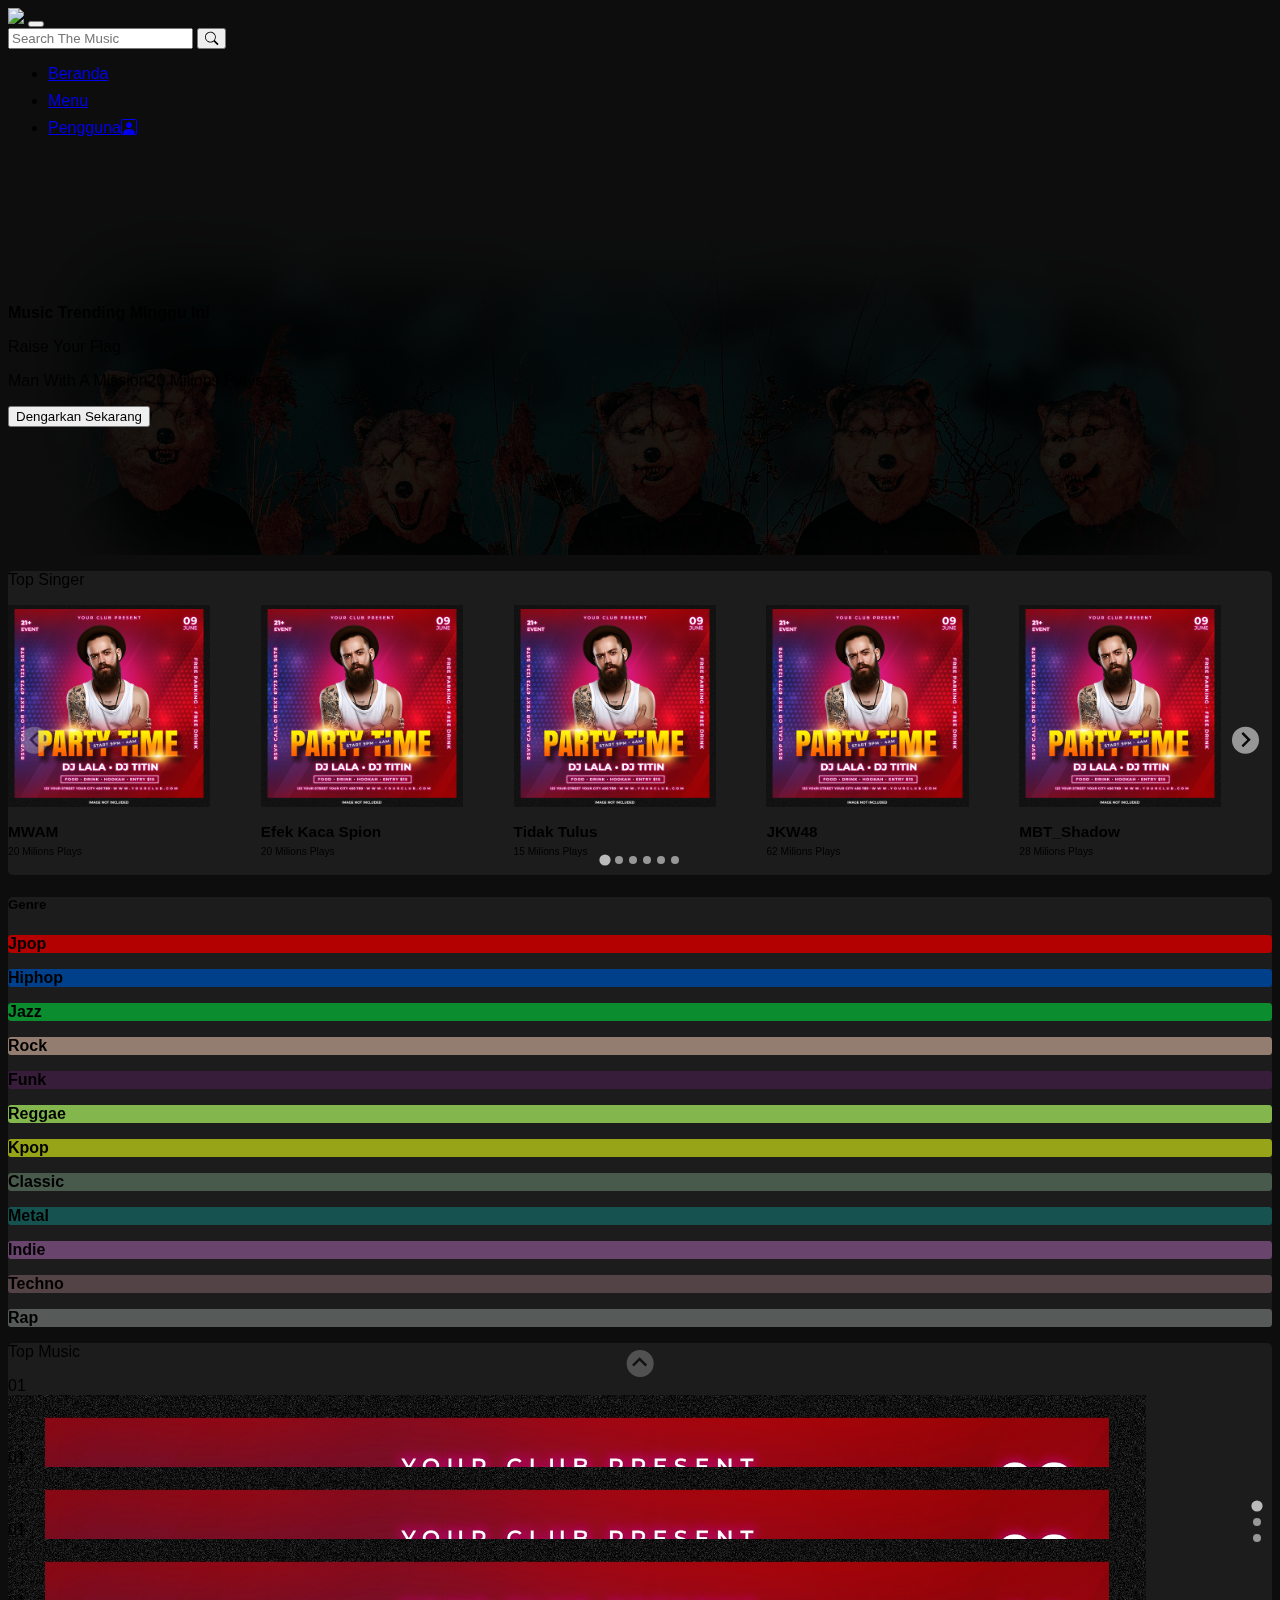
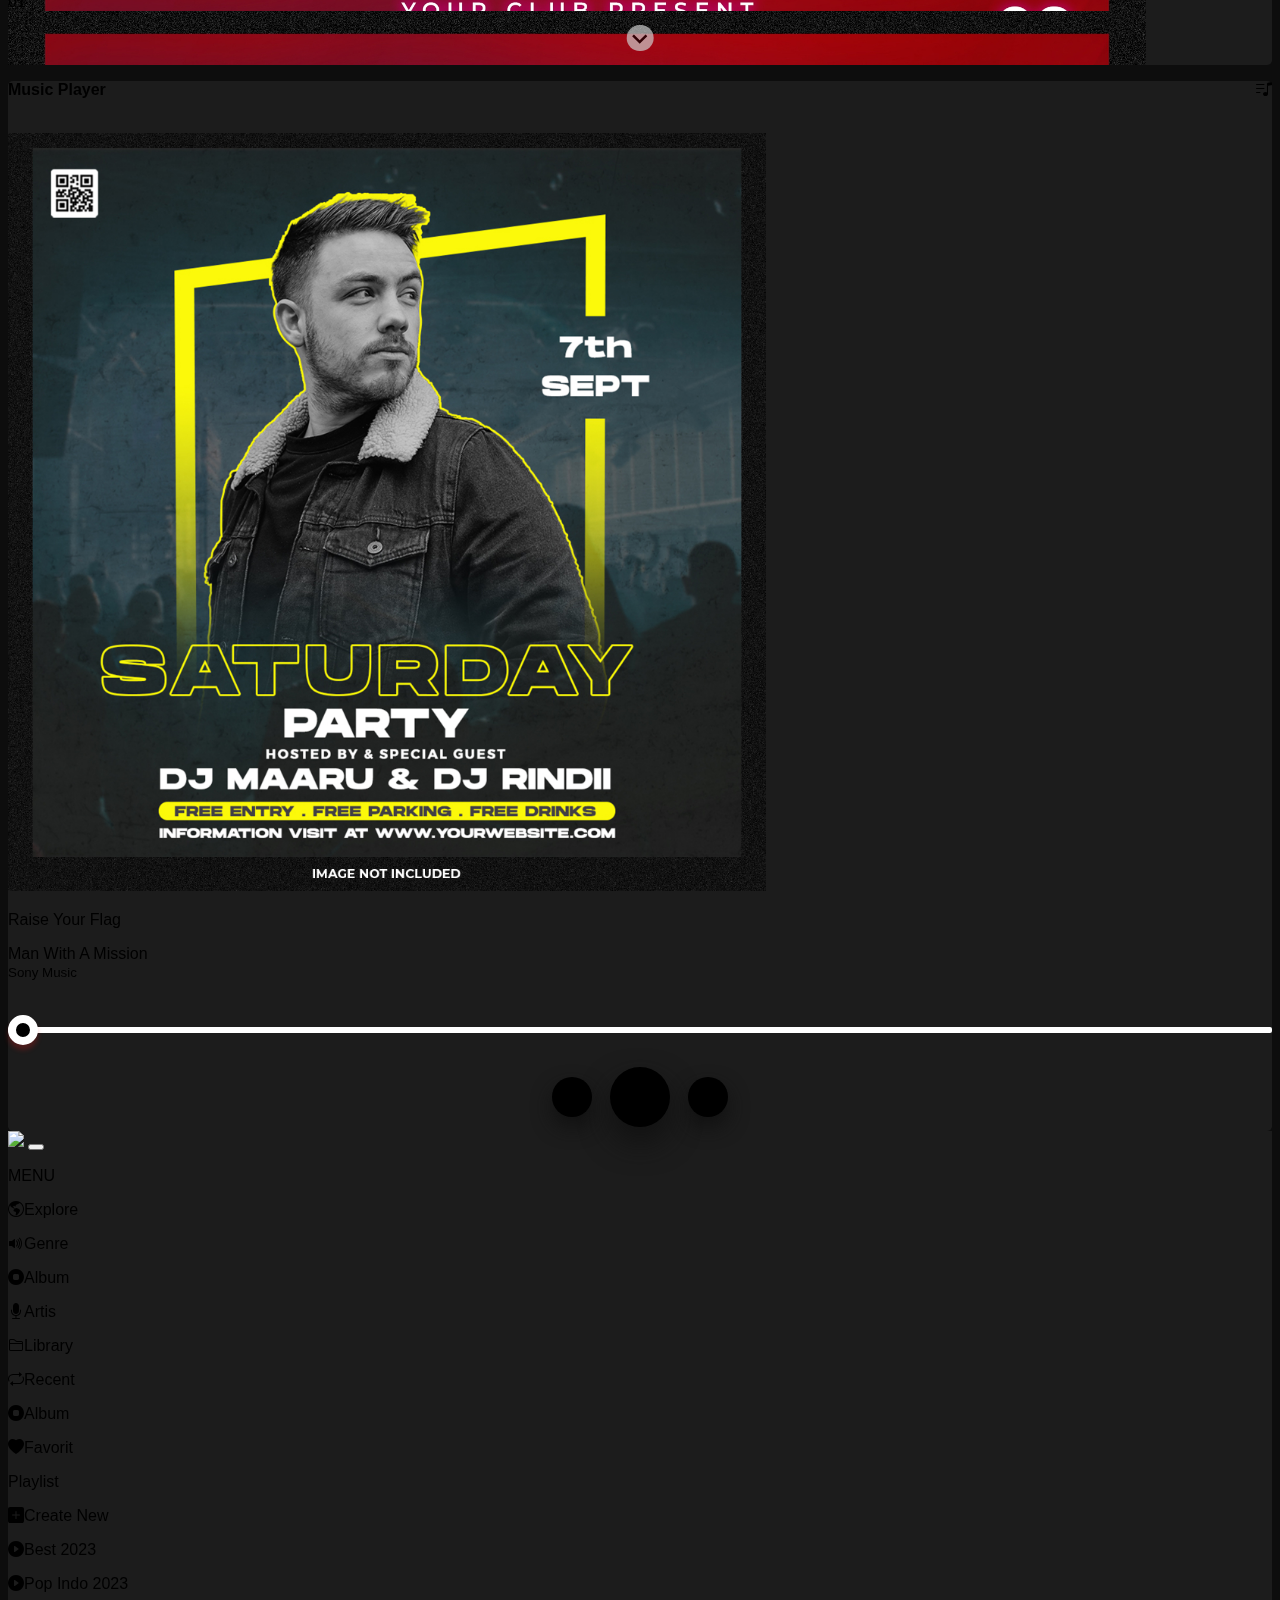
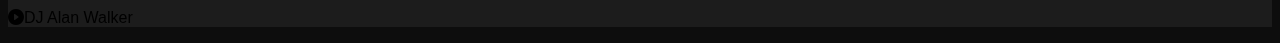
==== commit 026b6784: "Update pemutarWeb.html" ====
--- a/pemutarWeb.html
+++ b/pemutarWeb.html
@@ -1,706 +1,567 @@
 <!DOCTYPE html>
 <html lang="en">
-  <head>
-    <meta charset="utf-8" />
-    <meta name="viewport" content="width=device-width, initial-scale=1" />
-    <link rel="icon" type="image/png" href="img/tittle.png" />
-    <title>Replay-Web Pemutar Musik</title>
-    <link
-      href="https://cdn.jsdelivr.net/npm/bootstrap@5.3.0/dist/css/bootstrap.min.css"
-      rel="stylesheet"
-      integrity="sha384-9ndCyUaIbzAi2FUVXJi0CjmCapSmO7SnpJef0486qhLnuZ2cdeRhO02iuK6FUUVM"
-      crossorigin="anonymous"
-    />
-
-    <link
-      rel="stylesheet"
-      href="https://cdn.jsdelivr.net/npm/bootstrap-icons@1.10.5/font/bootstrap-icons.css"
-    />
-    <script
-      src="https://kit.fontawesome.com/cdff2ab099.js"
-      crossorigin="anonymous"
-    ></script>
-    <link
-      rel="stylesheet"
-      href="https://cdn.jsdelivr.net/npm/@splidejs/splide@4.1.4/dist/css/splide.min.css"
-    />
-    <link rel="stylesheet" type="text/css" href="style/styleMP.css" />
-  </head>
-  <body>
-    <!-- Header Start -->
-
-    <section id="header">
-      <div class="container-fluid">
-        <div class="row justify-content-center">
-          <div class="col-10">
-            <nav
-              class="navbar navbar-expand-lg border-bottom-dark"
-              data-bs-theme="dark"
-            >
-              <div class="container-fluid">
-                <a class="navbar-brand" href="#"><img src="img/logo.png" /></a>
-                <button
-                  class="navbar-toggler"
-                  type="button"
-                  data-bs-toggle="collapse"
-                  data-bs-target="#navbarSupportedContent"
-                  aria-controls="navbarSupportedContent"
-                  aria-expanded="false"
-                  aria-label="Toggle navigation"
-                >
-                  <span class="navbar-toggler-icon"></span>
-                </button>
-                <div
-                  class="collapse navbar-collapse"
-                  id="navbarSupportedContent"
-                  style="flex-grow: 0"
-                >
-                  <form class="d-flex mt-1" role="search">
-                    <input
-                      class="form-control me-2"
-                      type="search"
-                      placeholder="Search The Music"
-                      aria-label="Search"
-                    />
-                    <button class="btn btn-outline-success" type="submit">
-                      <i class="bi bi-search"></i>
-                    </button>
-                  </form>
-                  <ul class="navbar-nav me-auto mb-2 mb-lg-0 ms-5">
-                    <li class="nav-item">
-                      <a
-                        class="nav-link active"
-                        aria-current="page"
-                        href="index.html"
-                        >Beranda</a
-                      >
-                    </li>
-                    <li class="nav-item">
-                      <a class="nav-link" href="#"
-                        >Pengguna<i class="bi bi-person-square ms-3"></i
-                      ></a>
-                    </li>
-                  </ul>
-                </div>
+
+<head>
+  <meta charset="utf-8" />
+  <meta name="viewport" content="width=device-width, initial-scale=1" />
+  <link rel="icon" type="image/png" href="img/tittle.png" />
+  <title>Replay-Web Pemutar Musik</title>
+  <link href="https://cdn.jsdelivr.net/npm/bootstrap@5.3.0/dist/css/bootstrap.min.css" rel="stylesheet"
+    integrity="sha384-9ndCyUaIbzAi2FUVXJi0CjmCapSmO7SnpJef0486qhLnuZ2cdeRhO02iuK6FUUVM" crossorigin="anonymous" />
+
+  <link rel="stylesheet" href="https://cdn.jsdelivr.net/npm/bootstrap-icons@1.10.5/font/bootstrap-icons.css" />
+  <script src="https://kit.fontawesome.com/cdff2ab099.js" crossorigin="anonymous"></script>
+  <link rel="stylesheet" href="https://cdn.jsdelivr.net/npm/@splidejs/splide@4.1.4/dist/css/splide.min.css" />
+  <link rel="stylesheet" type="text/css" href="style/styleMP.css" />
+</head>
+
+<body>
+  <!-- Header Start -->
+
+  <section id="header">
+    <div class="container-fluid">
+      <div class="row justify-content-center">
+        <div class="col-10">
+          <nav class="navbar navbar-expand-lg border-bottom-dark" data-bs-theme="dark">
+            <div class="container-fluid">
+              <a class="navbar-brand" href="#"><img src="img/logo.png" /></a>
+              <button class="navbar-toggler" type="button" data-bs-toggle="collapse"
+                data-bs-target="#navbarSupportedContent" aria-controls="navbarSupportedContent" aria-expanded="false"
+                aria-label="Toggle navigation">
+                <span class="navbar-toggler-icon"></span>
+              </button>
+              <div class="collapse navbar-collapse" id="navbarSupportedContent" style="flex-grow: 0">
+                <form class="d-flex mt-1" role="search">
+                  <input class="form-control me-2" type="search" placeholder="Search The Music" aria-label="Search" />
+                  <button class="btn btn-outline-success" type="submit">
+                    <i class="bi bi-search"></i>
+                  </button>
+                </form>
+                <ul class="navbar-nav me-auto mb-2 mb-lg-0 ms-5">
+                  <li class="nav-item">
+                    <a class="nav-link active" aria-current="page" href="index.html">Beranda</a>
+                  </li>
+                  <li class="nav-item">
+                    <a class="nav-link" href="#" data-bs-toggle="offcanvas" data-bs-target="#offcanvasWithBothOptions"
+                      aria-controls="offcanvasWithBothOptions">Menu</a>
+                  </li>
+                  <li class="nav-item">
+                    <a class="nav-link" href="#">Pengguna<i class="bi bi-person-square ms-3"></i></a>
+                  </li>
+                </ul>
               </div>
-            </nav>
+            </div>
+          </nav>
+        </div>
+      </div>
+    </div>
+  </section>
+
+  <!-- Header End -->
+
+  <!-- Trending Start -->
+
+  <section id="trending">
+    <div class="container-fluid">
+      <div class="row text-light justify-content-center">
+        <div class="col-10">
+          <p><strong>Music Trending Minggu Ini</strong></p>
+          <div class="tren-song">
+            <p class="display-3">Raise Your Flag</p>
+            <p>
+              <span class="h5">Man With A Mission</span><span class="ms-3">20 Milions Plays</span>
+            </p>
+            <button type="submit" class="btn btn-primary" onclick="mwam()">
+              Dengarkan Sekarang
+            </button>
           </div>
         </div>
       </div>
-    </section>
-
-    <!-- Header End -->
-
-    <!-- Trending Start -->
-
-    <section id="trending">
-      <div class="container-fluid">
-        <div class="row text-light justify-content-center">
-          <div class="col-10">
-            <p><strong>Music Trending Minggu Ini</strong></p>
-            <div class="tren-song">
-              <p class="display-3">Raise Your Flag</p>
-              <p>
-                <span class="h5">Man With A Mission</span
-                ><span class="ms-3">20 Milions Plays</span>
-              </p>
-              <button type="submit" class="btn btn-primary" onclick="mwam()">
-                Dengarkan Sekarang
-              </button>
+    </div>
+  </section>
+
+  <!-- Trending End -->
+
+  <!-- Top Singer Start -->
+
+  <section id="song" class="mb-3">
+    <div class="container-fluid">
+      <div class="row justify-content-center text-light">
+        <div class="col-lg-7">
+          <div id="wishlist" style="background-color: #1c1c1c; border-radius: 0.3rem" class="ps-4 pt-3 pe-4 pb-1">
+            <div class="row justify-content-center">
+              <p class="h5 mb-3">Top Singer</p>
+              <section class="splide" id="first-splide" aria-label="Splide Basic HTML Example">
+                <div class="splide__track">
+                  <ul class="splide__list">
+                    <li class="splide__slide">
+                      <div class="text-center">
+                        <img src="img/preview3.jpg" class="img-fluid rounded mx-auto mb-2" width="80%" />
+                        <p>
+                          <strong>MWAM</strong><br />
+                          <small>20 Milions Plays</small>
+                        </p>
+                      </div>
+                    </li>
+                    <li class="splide__slide">
+                      <div class="text-center">
+                        <img src="img/preview3.jpg" class="img-fluid rounded mx-auto mb-2" width="80%" />
+                        <p>
+                          <strong>Efek Kaca Spion</strong><br />
+                          <small>20 Milions Plays</small>
+                        </p>
+                      </div>
+                    </li>
+                    <li class="splide__slide">
+                      <div class="text-center">
+                        <img src="img/preview3.jpg" class="img-fluid rounded mx-auto mb-2" width="80%" />
+                        <p>
+                          <strong>Tidak Tulus</strong><br />
+                          <small>15 Milions Plays</small>
+                        </p>
+                      </div>
+                    </li>
+                    <li class="splide__slide">
+                      <div class="text-center">
+                        <img src="img/preview3.jpg" class="img-fluid rounded mx-auto mb-2" width="80%" />
+                        <p>
+                          <strong>JKW48</strong><br />
+                          <small>62 Milions Plays</small>
+                        </p>
+                      </div>
+                    </li>
+                    <li class="splide__slide">
+                      <div class="text-center">
+                        <img src="img/preview3.jpg" class="img-fluid rounded mx-auto mb-2" width="80%" />
+                        <p>
+                          <strong>MBT_Shadow</strong><br />
+                          <small>28 Milions Plays</small>
+                        </p>
+                      </div>
+                    </li>
+                    <li class="splide__slide">
+                      <div class="text-center">
+                        <img src="img/preview3.jpg" class="img-fluid rounded mx-auto mb-2" width="80%" />
+                        <p>
+                          <strong>Wali Songo</strong><br />
+                          <small>51 Milions Plays</small>
+                        </p>
+                      </div>
+                    </li>
+                    <li class="splide__slide">
+                      <div class="text-center">
+                        <img src="img/preview3.jpg" class="img-fluid rounded mx-auto mb-2" width="80%" />
+                        <p>
+                          <strong>NDX</strong><br />
+                          <small>51 Milions Plays</small>
+                        </p>
+                      </div>
+                    </li>
+                    <li class="splide__slide">
+                      <div class="text-center">
+                        <img src="img/preview3.jpg" class="img-fluid rounded mx-auto mb-2" width="80%" />
+                        <p>
+                          <strong>Ndarboy</strong><br />
+                          <small>51 Milions Plays</small>
+                        </p>
+                      </div>
+                    </li>
+                    <li class="splide__slide">
+                      <div class="text-center">
+                        <img src="img/preview3.jpg" class="img-fluid rounded mx-auto mb-2" width="80%" />
+                        <p>
+                          <strong>Happy Asmara</strong><br />
+                          <small>51 Milions Plays</small>
+                        </p>
+                      </div>
+                    </li>
+                    <li class="splide__slide">
+                      <div class="text-center">
+                        <img src="img/preview3.jpg" class="img-fluid rounded mx-auto mb-2" width="80%" />
+                        <p>
+                          <strong>Guyon Bener</strong><br />
+                          <small>51 Milions Plays</small>
+                        </p>
+                      </div>
+                    </li>
+                  </ul>
+                </div>
+              </section>
+            </div>
+          </div>
+
+          <!-- Genre & Top Music Start -->
+          <div id="genreAndTopMusic" class="mt-3">
+            <div class="row">
+              <div class="col-lg-4">
+                <div id="genre" style="background-color: #1c1c1c; border-radius: 0.3rem" class="ps-4 pt-3 pe-4 pb-1">
+                  <h5 class="mb-3">Genre</h5>
+                  <div class="row mb-3">
+                    <div class="col-6 text-center">
+                      <p style="
+                            background-color: #b30000;
+                            border-radius: 0.2rem;
+                          ">
+                        <strong class="p-3">Jpop</strong>
+                      </p>
+                      <p style="
+                            background-color: #003f8a;
+                            border-radius: 0.2rem;
+                          ">
+                        <strong class="p-3">Hiphop</strong>
+                      </p>
+                      <p style="
+                            background-color: #0b8c2e;
+                            border-radius: 0.2rem;
+                          ">
+                        <strong class="p-3">Jazz</strong>
+                      </p>
+                      <p style="
+                            background-color: #937d71;
+                            border-radius: 0.2rem;
+                          ">
+                        <strong class="p-3">Rock</strong>
+                      </p>
+                      <p style="
+                            background-color: #381d3b;
+                            border-radius: 0.2rem;
+                          ">
+                        <strong class="p-3">Funk</strong>
+                      </p>
+                      <p style="
+                            background-color: #84b64e;
+                            border-radius: 0.2rem;
+                          ">
+                        <strong class="p-3">Reggae</strong>
+                      </p>
+                    </div>
+                    <div class="col-6 text-center">
+                      <p style="
+                            background-color: #97a417;
+                            border-radius: 0.2rem;
+                          ">
+                        <strong class="p-3">Kpop</strong>
+                      </p>
+                      <p style="
+                            background-color: #475a4c;
+                            border-radius: 0.2rem;
+                          ">
+                        <strong class="p-3">Classic</strong>
+                      </p>
+                      <p style="
+                            background-color: #165250;
+                            border-radius: 0.2rem;
+                          ">
+                        <strong class="p-3">Metal</strong>
+                      </p>
+                      <p style="
+                            background-color: #69446c;
+                            border-radius: 0.2rem;
+                          ">
+                        <strong class="p-3">Indie</strong>
+                      </p>
+                      <p style="
+                            background-color: #544346;
+                            border-radius: 0.2rem;
+                          ">
+                        <strong class="p-3">Techno</strong>
+                      </p>
+                      <p style="
+                            background-color: #565a59;
+                            border-radius: 0.2rem;
+                          ">
+                        <strong class="p-3">Rap</strong>
+                      </p>
+                    </div>
+                  </div>
+                </div>
+              </div>
+              <div class="col-lg-8">
+                <div id="topMusic" style="background-color: #1c1c1c; border-radius: 0.3rem" class="ps-4 pt-3 pe-4 pb-1">
+                  <p class="h5 mb-3">Top Music</p>
+                  <section class="splide" id="second-splide" aria-label="Splide Basic HTML Example">
+                    <div class="splide__track">
+                      <ul class="splide__list">
+                        <li class="splide__slide">
+                          <div class="row">
+                            <div class="col-1 pt-2 text-end">01</div>
+                            <div class="col-2 text-center">
+                              <img src="img/preview3.jpg" class="img-fluid rounded mx-auto" width="90%" />
+                            </div>
+                            <div class="col-5 text-start">
+                              <p class="fs-6">
+                                <strong>Raise Your Flag</strong><br /><small>Man With A Mission</small>
+                              </p>
+                            </div>
+                            <div class="col-2 pt-2 text-center">
+                              <small>3:45</small>
+                            </div>
+                            <div class="col-1 pt-2">
+                              <i class="bi bi-play-fill" style="cursor: pointer"></i>
+                            </div>
+                            <div class="col-1 pt-2">
+                              <i class="bi bi-plus-square"></i>
+                            </div>
+                          </div>
+                        </li>
+                        <li class="splide__slide">
+                          <div class="row">
+                            <div class="col-1 pt-2 text-end">01</div>
+                            <div class="col-2 text-center">
+                              <img src="img/preview3.jpg" class="img-fluid rounded mx-auto" width="90%" />
+                            </div>
+                            <div class="col-5 text-start">
+                              <p class="fs-6">
+                                <strong>Raise Your Flag</strong><br /><small>Man With A Mission</small>
+                              </p>
+                            </div>
+                            <div class="col-2 pt-2 text-center">
+                              <small>3:45</small>
+                            </div>
+                            <div class="col-1 pt-2">
+                              <i class="bi bi-play-fill" style="cursor: pointer"></i>
+                            </div>
+                            <div class="col-1 pt-2">
+                              <i class="bi bi-plus-square"></i>
+                            </div>
+                          </div>
+                        </li>
+                        <li class="splide__slide">
+                          <div class="row">
+                            <div class="col-1 pt-2 text-end">01</div>
+                            <div class="col-2 text-center">
+                              <img src="img/preview3.jpg" class="img-fluid rounded mx-auto" width="90%" />
+                            </div>
+                            <div class="col-5 text-start">
+                              <p class="fs-6">
+                                <strong>Raise Your Flag</strong><br /><small>Man With A Mission</small>
+                              </p>
+                            </div>
+                            <div class="col-2 pt-2 text-center">
+                              <small>3:45</small>
+                            </div>
+                            <div class="col-1 pt-2">
+                              <i class="bi bi-play-fill" style="cursor: pointer"></i>
+                            </div>
+                            <div class="col-1 pt-2">
+                              <i class="bi bi-plus-square"></i>
+                            </div>
+                          </div>
+                        </li>
+                        <li class="splide__slide">
+                          <div class="row">
+                            <div class="col-1 pt-2 text-end">01</div>
+                            <div class="col-2 text-center">
+                              <img src="img/preview3.jpg" class="img-fluid rounded mx-auto" width="90%" />
+                            </div>
+                            <div class="col-5 text-start">
+                              <p class="fs-6">
+                                <strong>Raise Your Flag</strong><br /><small>Man With A Mission</small>
+                              </p>
+                            </div>
+                            <div class="col-2 pt-2 text-center">
+                              <small>3:45</small>
+                            </div>
+                            <div class="col-1 pt-2">
+                              <i class="bi bi-play-fill" style="cursor: pointer"></i>
+                            </div>
+                            <div class="col-1 pt-2">
+                              <i class="bi bi-plus-square"></i>
+                            </div>
+                          </div>
+                        </li>
+                        <li class="splide__slide">
+                          <div class="row">
+                            <div class="col-1 pt-2 text-end">01</div>
+                            <div class="col-2 text-center">
+                              <img src="img/preview3.jpg" class="img-fluid rounded mx-auto" width="90%" />
+                            </div>
+                            <div class="col-5 text-start">
+                              <p class="fs-6">
+                                <strong>Raise Your Flag</strong><br /><small>Man With A Mission</small>
+                              </p>
+                            </div>
+                            <div class="col-2 pt-2 text-center">
+                              <small>3:45</small>
+                            </div>
+                            <div class="col-1 pt-2">
+                              <i class="bi bi-play-fill" style="cursor: pointer"></i>
+                            </div>
+                            <div class="col-1 pt-2">
+                              <i class="bi bi-plus-square"></i>
+                            </div>
+                          </div>
+                        </li>
+                        <li class="splide__slide">
+                          <div class="row">
+                            <div class="col-1 pt-2 text-end">01</div>
+                            <div class="col-2 text-center">
+                              <img src="img/preview3.jpg" class="img-fluid rounded mx-auto" width="90%" />
+                            </div>
+                            <div class="col-5 text-start">
+                              <p class="fs-6">
+                                <strong>Raise Your Flag</strong><br /><small>Man With A Mission</small>
+                              </p>
+                            </div>
+                            <div class="col-2 pt-2 text-center">
+                              <small>3:45</small>
+                            </div>
+                            <div class="col-1 pt-2">
+                              <i class="bi bi-play-fill" style="cursor: pointer"></i>
+                            </div>
+                            <div class="col-1 pt-2">
+                              <i class="bi bi-plus-square"></i>
+                            </div>
+                          </div>
+                        </li>
+                      </ul>
+                    </div>
+                  </section>
+                </div>
+              </div>
+            </div>
+          </div>
+          <!-- Genre & Top Music End -->
+        </div>
+        <div class="col-lg-3 p-3 text-center" style="background-color: #1c1c1c; border-radius: 0.3rem">
+          <p class="pt-2">
+            <strong class="mb-5">Music Player</strong><i class="bi bi-music-note-list" style="float: right"></i>
+          </p>
+          <br />
+          <img src="img/preview4.jpg" class="img-fluid rounded mx-auto" width="60%" />
+          <p class="h3 mt-4">Raise Your Flag</p>
+          <p>
+            Man With A Mission <br /><span><small>Sony Music</small></span>
+          </p>
+          <audio id="songMusic" src="audio/Raise Your Flag.mp3"></audio>
+          <input type="range" value="0" id="progress" />
+
+          <div class="controls">
+            <div><i class="fa-solid fa-backward"></i></div>
+            <div onclick="playPause()">
+              <i class="fa-solid fa-play" id="ctrlIcon"></i>
+            </div>
+            <div><i class="fa-solid fa-forward"></i></div>
+          </div>
+          <script type="text/javascript">
+            let progress = document.getElementById("progress");
+            let song = document.getElementById("songMusic");
+            let ctrlIcon = document.getElementById("ctrlIcon");
+
+            song.onloadedmetadata = function () {
+              progress.max = song.duration;
+              progress.value = song.currentTime;
+            };
+            function playPause() {
+              if (ctrlIcon.classList.contains("fa-pause")) {
+                song.pause();
+                ctrlIcon.classList.remove("fa-pause");
+                ctrlIcon.classList.add("fa-play");
+              } else {
+                song.play();
+                ctrlIcon.classList.add("fa-pause");
+                ctrlIcon.classList.remove("fa-play");
+              }
+            }
+
+            if (song.play()) {
+              setInterval(() => {
+                progress.value = song.currentTime;
+              }, 500);
+            }
+
+            progress.onchange = function () {
+              song.play();
+              song.currentTime = progress.value;
+              ctrlIcon.classList.add("fa-pause");
+              ctrlIcon.classList.remove("fa-play");
+            };
+          </script>
+        </div>
+      </div>
+    </div>
+  </section>
+
+  <!-- Top Singer End -->
+  <!-- OffCanvas -->
+
+  <section id="subMenu">
+    <div class="container-fluid">
+      <div class="row">
+        <div class="col">
+          <div class="offcanvas offcanvas-start text-light" data-bs-scroll="true" tabindex="-1"
+            id="offcanvasWithBothOptions" aria-labelledby="offcanvasWithBothOptionsLabel"
+            style="background-color: #1C1C1C;">
+            <div class="offcanvas-header " data-bs-theme="dark">
+              <a class="navbar-brand" href="#"><img src="img/logo.png" class="img-fluid" width="30%"></a>
+              <button type="button" class="btn-close" data-bs-dismiss="offcanvas" aria-label="Close"></button>
+            </div>
+            <div class="offcanvas-body">
+              <div class="menuMusic">
+                <p class="mt-3" id="subsMenuHeading">MENU</p>
+                <p class="mt-3"><i class="bi bi-globe-americas me-2"></i>Explore</p>
+                <p class="mt-2"><i class="bi bi-volume-up-fill me-2"></i>Genre</p>
+                <p class="mt-2"><i class="bi bi-stop-circle-fill me-2"></i>Album</p>
+                <p class="mt-2"><i class="bi bi-mic-fill me-2"></i>Artis</p>
+              </div>
+              <div class="libraryMusic">
+                <p class="mt-5" id="subsMenuHeading"><i class="bi bi-folder2 me-2"></i>Library</p>
+                <p class="mt-3"><i class="bi bi-repeat me-2"></i>Recent</p>
+                <p class="mt-2"><i class="bi bi-stop-circle-fill me-2"></i>Album</p>
+                <p class="mt-2"><i class="bi bi-heart-fill me-2"></i>Favorit</p>
+              </div>
+              <div class="Playlist">
+                <p class="mt-5" id="subsMenuHeading">Playlist</p>
+                <p class="mt-3"><i class="bi bi-plus-square-fill me-2"></i>Create New</p>
+                <p class="mt-2"><i class="bi bi-play-circle-fill me-2"></i>Best 2023</p>
+                <p class="mt-2"><i class="bi bi-play-circle-fill me-2"></i>Pop Indo 2023</p>
+                <p class="mt-2"><i class="bi bi-play-circle-fill me-2"></i>DJ Alan Walker</p>
+              </div>
             </div>
           </div>
         </div>
       </div>
-    </section>
-
-    <!-- Trending End -->
-
-    <!-- Top Singer Start -->
-
-    <section id="song" class="mb-3">
-      <div class="container-fluid">
-        <div class="row justify-content-center text-light">
-          <div class="col-lg-7">
-            <div
-              id="wishlist"
-              style="background-color: #1c1c1c; border-radius: 0.3rem"
-              class="ps-4 pt-3 pe-4 pb-1"
-            >
-              <div class="row justify-content-center">
-                <p class="h5 mb-3">Top Singer</p>
-                <section
-                  class="splide"
-                  id="first-splide"
-                  aria-label="Splide Basic HTML Example"
-                >
-                  <div class="splide__track">
-                    <ul class="splide__list">
-                      <li class="splide__slide">
-                        <div class="text-center">
-                          <img
-                            src="img/preview3.jpg"
-                            class="img-fluid rounded mx-auto mb-2"
-                            width="80%"
-                          />
-                          <p>
-                            <strong>MWAM</strong><br />
-                            <small>20 Milions Plays</small>
-                          </p>
-                        </div>
-                      </li>
-                      <li class="splide__slide">
-                        <div class="text-center">
-                          <img
-                            src="img/preview3.jpg"
-                            class="img-fluid rounded mx-auto mb-2"
-                            width="80%"
-                          />
-                          <p>
-                            <strong>Efek Kaca Spion</strong><br />
-                            <small>20 Milions Plays</small>
-                          </p>
-                        </div>
-                      </li>
-                      <li class="splide__slide">
-                        <div class="text-center">
-                          <img
-                            src="img/preview3.jpg"
-                            class="img-fluid rounded mx-auto mb-2"
-                            width="80%"
-                          />
-                          <p>
-                            <strong>Tidak Tulus</strong><br />
-                            <small>15 Milions Plays</small>
-                          </p>
-                        </div>
-                      </li>
-                      <li class="splide__slide">
-                        <div class="text-center">
-                          <img
-                            src="img/preview3.jpg"
-                            class="img-fluid rounded mx-auto mb-2"
-                            width="80%"
-                          />
-                          <p>
-                            <strong>JKW48</strong><br />
-                            <small>62 Milions Plays</small>
-                          </p>
-                        </div>
-                      </li>
-                      <li class="splide__slide">
-                        <div class="text-center">
-                          <img
-                            src="img/preview3.jpg"
-                            class="img-fluid rounded mx-auto mb-2"
-                            width="80%"
-                          />
-                          <p>
-                            <strong>MBT_Shadow</strong><br />
-                            <small>28 Milions Plays</small>
-                          </p>
-                        </div>
-                      </li>
-                      <li class="splide__slide">
-                        <div class="text-center">
-                          <img
-                            src="img/preview3.jpg"
-                            class="img-fluid rounded mx-auto mb-2"
-                            width="80%"
-                          />
-                          <p>
-                            <strong>Wali Songo</strong><br />
-                            <small>51 Milions Plays</small>
-                          </p>
-                        </div>
-                      </li>
-                      <li class="splide__slide">
-                        <div class="text-center">
-                          <img
-                            src="img/preview3.jpg"
-                            class="img-fluid rounded mx-auto mb-2"
-                            width="80%"
-                          />
-                          <p>
-                            <strong>NDX</strong><br />
-                            <small>51 Milions Plays</small>
-                          </p>
-                        </div>
-                      </li>
-                      <li class="splide__slide">
-                        <div class="text-center">
-                          <img
-                            src="img/preview3.jpg"
-                            class="img-fluid rounded mx-auto mb-2"
-                            width="80%"
-                          />
-                          <p>
-                            <strong>Ndarboy</strong><br />
-                            <small>51 Milions Plays</small>
-                          </p>
-                        </div>
-                      </li>
-                      <li class="splide__slide">
-                        <div class="text-center">
-                          <img
-                            src="img/preview3.jpg"
-                            class="img-fluid rounded mx-auto mb-2"
-                            width="80%"
-                          />
-                          <p>
-                            <strong>Happy Asmara</strong><br />
-                            <small>51 Milions Plays</small>
-                          </p>
-                        </div>
-                      </li>
-                      <li class="splide__slide">
-                        <div class="text-center">
-                          <img
-                            src="img/preview3.jpg"
-                            class="img-fluid rounded mx-auto mb-2"
-                            width="80%"
-                          />
-                          <p>
-                            <strong>Guyon Bener</strong><br />
-                            <small>51 Milions Plays</small>
-                          </p>
-                        </div>
-                      </li>
-                    </ul>
-                  </div>
-                </section>
-              </div>
-            </div>
-
-            <!-- Genre & Top Music Start -->
-            <div id="genreAndTopMusic" class="mt-3">
-              <div class="row">
-                <div class="col-lg-4">
-                  <div
-                    id="genre"
-                    style="background-color: #1c1c1c; border-radius: 0.3rem"
-                    class="ps-4 pt-3 pe-4 pb-1"
-                  >
-                    <h5 class="mb-3">Genre</h5>
-                    <div class="row mb-3">
-                      <div class="col-6 text-center">
-                        <p
-                          style="
-                            background-color: #b30000;
-                            border-radius: 0.2rem;
-                          "
-                        >
-                          <strong class="p-3">Jpop</strong>
-                        </p>
-                        <p
-                          style="
-                            background-color: #003f8a;
-                            border-radius: 0.2rem;
-                          "
-                        >
-                          <strong class="p-3">Hiphop</strong>
-                        </p>
-                        <p
-                          style="
-                            background-color: #0b8c2e;
-                            border-radius: 0.2rem;
-                          "
-                        >
-                          <strong class="p-3">Jazz</strong>
-                        </p>
-                        <p
-                          style="
-                            background-color: #937d71;
-                            border-radius: 0.2rem;
-                          "
-                        >
-                          <strong class="p-3">Rock</strong>
-                        </p>
-                        <p
-                          style="
-                            background-color: #381d3b;
-                            border-radius: 0.2rem;
-                          "
-                        >
-                          <strong class="p-3">Funk</strong>
-                        </p>
-                        <p
-                          style="
-                            background-color: #84b64e;
-                            border-radius: 0.2rem;
-                          "
-                        >
-                          <strong class="p-3">Reggae</strong>
-                        </p>
-                      </div>
-                      <div class="col-6 text-center">
-                        <p
-                          style="
-                            background-color: #97a417;
-                            border-radius: 0.2rem;
-                          "
-                        >
-                          <strong class="p-3">Kpop</strong>
-                        </p>
-                        <p
-                          style="
-                            background-color: #475a4c;
-                            border-radius: 0.2rem;
-                          "
-                        >
-                          <strong class="p-3">Classic</strong>
-                        </p>
-                        <p
-                          style="
-                            background-color: #165250;
-                            border-radius: 0.2rem;
-                          "
-                        >
-                          <strong class="p-3">Metal</strong>
-                        </p>
-                        <p
-                          style="
-                            background-color: #69446c;
-                            border-radius: 0.2rem;
-                          "
-                        >
-                          <strong class="p-3">Indie</strong>
-                        </p>
-                        <p
-                          style="
-                            background-color: #544346;
-                            border-radius: 0.2rem;
-                          "
-                        >
-                          <strong class="p-3">Techno</strong>
-                        </p>
-                        <p
-                          style="
-                            background-color: #565a59;
-                            border-radius: 0.2rem;
-                          "
-                        >
-                          <strong class="p-3">Rap</strong>
-                        </p>
-                      </div>
-                    </div>
-                  </div>
-                </div>
-                <div class="col-lg-8">
-                  <div
-                    id="topMusic"
-                    style="background-color: #1c1c1c; border-radius: 0.3rem"
-                    class="ps-4 pt-3 pe-4 pb-1"
-                  >
-                    <p class="h5 mb-3">Top Music</p>
-                    <section
-                      class="splide"
-                      id="second-splide"
-                      aria-label="Splide Basic HTML Example"
-                    >
-                      <div class="splide__track">
-                        <ul class="splide__list">
-                          <li class="splide__slide">
-                            <div class="row">
-                              <div class="col-lg-1 pt-2 text-end">01</div>
-                              <div class="col-lg-2 text-center">
-                                <img
-                                  src="img/preview3.jpg"
-                                  class="img-fluid rounded mx-auto"
-                                  width="90%"
-                                />
-                              </div>
-                              <div class="col-lg-5 text-start">
-                                <p class="fs-6">
-                                  <strong>Raise Your Flag</strong><br /><small
-                                    >Man With A Mission</small
-                                  >
-                                </p>
-                              </div>
-                              <div class="col-lg-2 pt-2 text-center">
-                                <small>3:45</small>
-                              </div>
-                              <div class="col-lg-1 pt-2">
-                                <i
-                                  class="bi bi-play-fill"
-                                  style="cursor: pointer"
-                                ></i>
-                              </div>
-                              <div class="col-lg-1 pt-2">
-                                <i class="bi bi-plus-square"></i>
-                              </div>
-                            </div>
-                          </li>
-                          <li class="splide__slide">
-                            <div class="row">
-                              <div class="col-lg-1 pt-2 text-end">01</div>
-                              <div class="col-lg-2 text-center">
-                                <img
-                                  src="img/preview3.jpg"
-                                  class="img-fluid rounded mx-auto"
-                                  width="90%"
-                                />
-                              </div>
-                              <div class="col-lg-5 text-start">
-                                <p class="fs-6">
-                                  <strong>Raise Your Flag</strong><br /><small
-                                    >Man With A Mission</small
-                                  >
-                                </p>
-                              </div>
-                              <div class="col-lg-2 pt-2 text-center">
-                                <small>3:45</small>
-                              </div>
-                              <div class="col-lg-1 pt-2">
-                                <i
-                                  class="bi bi-play-fill"
-                                  style="cursor: pointer"
-                                ></i>
-                              </div>
-                              <div class="col-lg-1 pt-2">
-                                <i class="bi bi-plus-square"></i>
-                              </div>
-                            </div>
-                          </li>
-                          <li class="splide__slide">
-                            <div class="row">
-                              <div class="col-lg-1 pt-2 text-end">01</div>
-                              <div class="col-lg-2 text-center">
-                                <img
-                                  src="img/preview3.jpg"
-                                  class="img-fluid rounded mx-auto"
-                                  width="90%"
-                                />
-                              </div>
-                              <div class="col-lg-5 text-start">
-                                <p class="fs-6">
-                                  <strong>Raise Your Flag</strong><br /><small
-                                    >Man With A Mission</small
-                                  >
-                                </p>
-                              </div>
-                              <div class="col-lg-2 pt-2 text-center">
-                                <small>3:45</small>
-                              </div>
-                              <div class="col-lg-1 pt-2">
-                                <i
-                                  class="bi bi-play-fill"
-                                  style="cursor: pointer"
-                                ></i>
-                              </div>
-                              <div class="col-lg-1 pt-2">
-                                <i class="bi bi-plus-square"></i>
-                              </div>
-                            </div>
-                          </li>
-                          <li class="splide__slide">
-                            <div class="row">
-                              <div class="col-lg-1 pt-2 text-end">01</div>
-                              <div class="col-lg-2 text-center">
-                                <img
-                                  src="img/preview3.jpg"
-                                  class="img-fluid rounded mx-auto"
-                                  width="90%"
-                                />
-                              </div>
-                              <div class="col-lg-5 text-start">
-                                <p class="fs-6">
-                                  <strong>Raise Your Flag</strong><br /><small
-                                    >Man With A Mission</small
-                                  >
-                                </p>
-                              </div>
-                              <div class="col-lg-2 pt-2 text-center">
-                                <small>3:45</small>
-                              </div>
-                              <div class="col-lg-1 pt-2">
-                                <i
-                                  class="bi bi-play-fill"
-                                  style="cursor: pointer"
-                                ></i>
-                              </div>
-                              <div class="col-lg-1 pt-2">
-                                <i class="bi bi-plus-square"></i>
-                              </div>
-                            </div>
-                          </li>
-                          <li class="splide__slide">
-                            <div class="row">
-                              <div class="col-lg-1 pt-2 text-end">01</div>
-                              <div class="col-lg-2 text-center">
-                                <img
-                                  src="img/preview3.jpg"
-                                  class="img-fluid rounded mx-auto"
-                                  width="90%"
-                                />
-                              </div>
-                              <div class="col-lg-5 text-start">
-                                <p class="fs-6">
-                                  <strong>Raise Your Flag</strong><br /><small
-                                    >Man With A Mission</small
-                                  >
-                                </p>
-                              </div>
-                              <div class="col-lg-2 pt-2 text-center">
-                                <small>3:45</small>
-                              </div>
-                              <div class="col-lg-1 pt-2">
-                                <i
-                                  class="bi bi-play-fill"
-                                  style="cursor: pointer"
-                                ></i>
-                              </div>
-                              <div class="col-lg-1 pt-2">
-                                <i class="bi bi-plus-square"></i>
-                              </div>
-                            </div>
-                          </li>
-                          <li class="splide__slide">
-                            <div class="row">
-                              <div class="col-lg-1 pt-2 text-end">01</div>
-                              <div class="col-lg-2 text-center">
-                                <img
-                                  src="img/preview3.jpg"
-                                  class="img-fluid rounded mx-auto"
-                                  width="90%"
-                                />
-                              </div>
-                              <div class="col-lg-5 text-start">
-                                <p class="fs-6">
-                                  <strong>Raise Your Flag</strong><br /><small
-                                    >Man With A Mission</small
-                                  >
-                                </p>
-                              </div>
-                              <div class="col-lg-2 pt-2 text-center">
-                                <small>3:45</small>
-                              </div>
-                              <div class="col-lg-1 pt-2">
-                                <i
-                                  class="bi bi-play-fill"
-                                  style="cursor: pointer"
-                                ></i>
-                              </div>
-                              <div class="col-lg-1 pt-2">
-                                <i class="bi bi-plus-square"></i>
-                              </div>
-                            </div>
-                          </li>
-                        </ul>
-                      </div>
-                    </section>
-                  </div>
-                </div>
-              </div>
-            </div>
-            <!-- Genre & Top Music End -->
-          </div>
-          <div
-            class="col-lg-3 p-3 text-center"
-            style="background-color: #1c1c1c; border-radius: 0.3rem"
-          >
-            <p class="pt-2">
-              <strong class="mb-5">Music Player</strong
-              ><i class="bi bi-music-note-list" style="float: right"></i>
-            </p>
-            <br />
-            <img
-              src="img/preview4.jpg"
-              class="img-fluid rounded mx-auto"
-              width="60%"
-            />
-            <p class="h3 mt-4">Raise Your Flag</p>
-            <p>
-              Man With A Mission <br /><span><small>Sony Music</small></span>
-            </p>
-            <audio id="songMusic" src="audio/Raise Your Flag.mp3"></audio>
-            <input type="range" value="0" id="progress" />
-
-            <div class="controls">
-              <div><i class="fa-solid fa-backward"></i></div>
-              <div onclick="playPause()">
-                <i class="fa-solid fa-play" id="ctrlIcon"></i>
-              </div>
-              <div><i class="fa-solid fa-forward"></i></div>
-            </div>
-            <script type="text/javascript">
-              let progress = document.getElementById("progress");
-              let song = document.getElementById("songMusic");
-              let ctrlIcon = document.getElementById("ctrlIcon");
-
-              song.onloadedmetadata = function () {
-                progress.max = song.duration;
-                progress.value = song.currentTime;
-              };
-              function playPause() {
-                if (ctrlIcon.classList.contains("fa-pause")) {
-                  song.pause();
-                  ctrlIcon.classList.remove("fa-pause");
-                  ctrlIcon.classList.add("fa-play");
-                } else {
-                  song.play();
-                  ctrlIcon.classList.add("fa-pause");
-                  ctrlIcon.classList.remove("fa-play");
-                }
-              }
-
-              if (song.play()) {
-                setInterval(() => {
-                  progress.value = song.currentTime;
-                }, 500);
-              }
-
-              progress.onchange = function () {
-                song.play();
-                song.currentTime = progress.value;
-                ctrlIcon.classList.add("fa-pause");
-                ctrlIcon.classList.remove("fa-play");
-              };
-            </script>
-          </div>
-        </div>
-      </div>
-    </section>
-
-    <!-- Top Singer End -->
-
-    <!--  -->
-    <script type="text/javascript">
-      function mwam() {
-        var fileMusik = document.getElementById("songMusic");
-        fileMusik.setAttribute("src", "audio/Raise Your Flag.mp3");
-
-        // var iconMusik = document.getElementById('imgMusic');
-        // iconMusik.setAttribute("src","img/");
-      }
-    </script>
-    <script
-      src="https://kit.fontawesome.com/cdff2ab099.js"
-      crossorigin="anonymous"
-    ></script>
-    <script
-      src="https://cdn.jsdelivr.net/npm/bootstrap@5.3.0/dist/js/bootstrap.bundle.min.js"
-      integrity="sha384-geWF76RCwLtnZ8qwWowPQNguL3RmwHVBC9FhGdlKrxdiJJigb/j/68SIy3Te4Bkz"
-      crossorigin="anonymous"
-    ></script>
-
-    <script src="https://cdn.jsdelivr.net/npm/@splidejs/splide@4.1.4/dist/js/splide.min.js"></script>
-
-    <script type="text/javascript">
-      var splide = new Splide("#first-splide", {
-        perPage: 5,
-        focus: 0,
-        omitEnd: true,
-      });
-      splide.mount();
-
-      var splide = new Splide("#second-splide", {
-        perPage: 4,
-        direction: "ttb",
-        height: "18rem",
-        focus: 0,
-        omitEnd: true,
-      });
-      splide.mount();
-    </script>
-  </body>
+    </div>
+
+  </section>
+
+  <!-- OffCanvas End -->
+
+
+  <!--  -->
+  <script type="text/javascript">
+    function mwam() {
+      var fileMusik = document.getElementById("songMusic");
+      fileMusik.setAttribute("src", "audio/Raise Your Flag.mp3");
+
+      // var iconMusik = document.getElementById('imgMusic');
+      // iconMusik.setAttribute("src","img/");
+    }
+  </script>
+  <script src="https://kit.fontawesome.com/cdff2ab099.js" crossorigin="anonymous"></script>
+  <script src="https://cdn.jsdelivr.net/npm/bootstrap@5.3.0/dist/js/bootstrap.bundle.min.js"
+    integrity="sha384-geWF76RCwLtnZ8qwWowPQNguL3RmwHVBC9FhGdlKrxdiJJigb/j/68SIy3Te4Bkz"
+    crossorigin="anonymous"></script>
+
+  <script src="https://cdn.jsdelivr.net/npm/@splidejs/splide@4.1.4/dist/js/splide.min.js"></script>
+
+  <script type="text/javascript">
+    var splide = new Splide("#first-splide", {
+      perPage: 5,
+      focus: 0,
+      omitEnd: true,
+    });
+    splide.mount();
+
+    var splide = new Splide("#second-splide", {
+      perPage: 4,
+      direction: "ttb",
+      height: "18rem",
+      focus: 0,
+      omitEnd: true,
+    });
+    splide.mount();
+  </script>
+</body>
+
 </html>
--- a/style/styleMP.css
+++ b/style/styleMP.css
@@ -0,0 +1,172 @@
+body {
+  font-family: "Poppins", sans-serif;
+  background-color: #0d0d0d;
+}
+
+.navbar img {
+  width: 7rem;
+  mix-blend-mode: difference;
+}
+
+#trending {
+  padding-top: 6rem;
+  padding-bottom: 8rem;
+  background-image: url("../img/mwam.png");
+  background-size: cover;
+}
+
+#genre p {
+  cursor: pointer;
+}
+
+#wishlist small {
+  font-size: 0.8vw;
+}
+
+#wishlist strong {
+  font-size: 1.2vw;
+}
+
+.navbar .navbar-nav a:hover {
+  color: white;
+}
+
+.navbar .navbar-nav a::after {
+  content: "";
+  display: block;
+  padding-bottom: 0.5rem;
+  border-bottom: 0.1rem solid white;
+  transform: scaleX(0);
+  transition: 0.2s linear;
+  transform-origin: 0 0;
+}
+
+.navbar .navbar-nav a:hover::after {
+  transform: scaleX(1);
+}
+
+/*Music Play*/
+
+.container {
+  width: 100%;
+  height: 100vh;
+  background-size: cover;
+  background: rgb(0, 0, 40);
+  background: radial-gradient(
+    circle,
+    rgba(0, 0, 40, 1) 0%,
+    rgba(2, 2, 50, 1) 50%,
+    rgba(5, 3, 37, 1) 80%,
+    rgba(7, 15, 51, 1) 100%
+  );
+  display: flex;
+  align-items: center;
+  justify-content: center;
+  flex-wrap: wrap;
+}
+
+.music-player {
+  width: 400px;
+  padding: 25px 35px;
+  text-align: center;
+}
+
+nav {
+  display: flex;
+  justify-content: space-between;
+  margin-bottom: 30px;
+}
+
+nav .circle {
+  border-radius: 50%;
+  width: 40px;
+  height: 40px;
+  line-height: 40px;
+  background-color: #fff;
+  box-shadow: 0 5px 10px rgba(255, 26, 26, 0.22);
+}
+nav .circle i {
+  color: #111111;
+}
+.song-img {
+  width: 220px;
+  border-radius: 10%;
+  border: 1px solid black;
+  box-shadow: 0 10px 60px rgba(255, 26, 26, 0.22);
+}
+.music-player h1 {
+  font-size: 20px;
+  color: #fff;
+  font-weight: 400;
+  margin-top: 20px;
+}
+.music-player p {
+  font-size: 14px;
+  color: #fff;
+}
+
+#progress {
+  -webkit-appearance: none;
+  width: 100%;
+  height: 6px;
+  background: #ffffff;
+  border-radius: 2px;
+  cursor: pointer;
+  margin: 30px 0;
+}
+
+#progress::-webkit-slider-thumb {
+  -webkit-appearance: none;
+  background: black;
+  width: 30px;
+  height: 30px;
+  border-radius: 50%;
+  border: 8px solid #fff;
+  box-shadow: 0 5px 5px rgba(255, 26, 26, 0.22);
+}
+
+.controls {
+  display: flex;
+  justify-content: center;
+  align-items: center;
+}
+
+.controls div {
+  width: 40px;
+  height: 40px;
+  margin: 14px;
+  background: black;
+  display: inline-flex;
+  align-items: center;
+  justify-content: center;
+  border-radius: 50%;
+  cursor: pointer;
+  box-shadow: 0 10px 20px #111111;
+}
+.controls div i {
+  color: #fff;
+}
+
+.controls div:nth-child(2) {
+  transform: scale(1.5);
+  background: black;
+  color: #fff;
+}
+
+.splide__arrows--ttb .splide__arrow--prev {
+  top: -2em;
+}
+
+.splide__pagination__page {
+  background: #ccc;
+  border: 0;
+  border-radius: 50%;
+  display: inline-block;
+  height: 8px;
+  margin: 3px;
+  opacity: 0.7;
+  padding: 0;
+  position: relative;
+  transition: transform 0.2s linear;
+  width: 8px;
+}
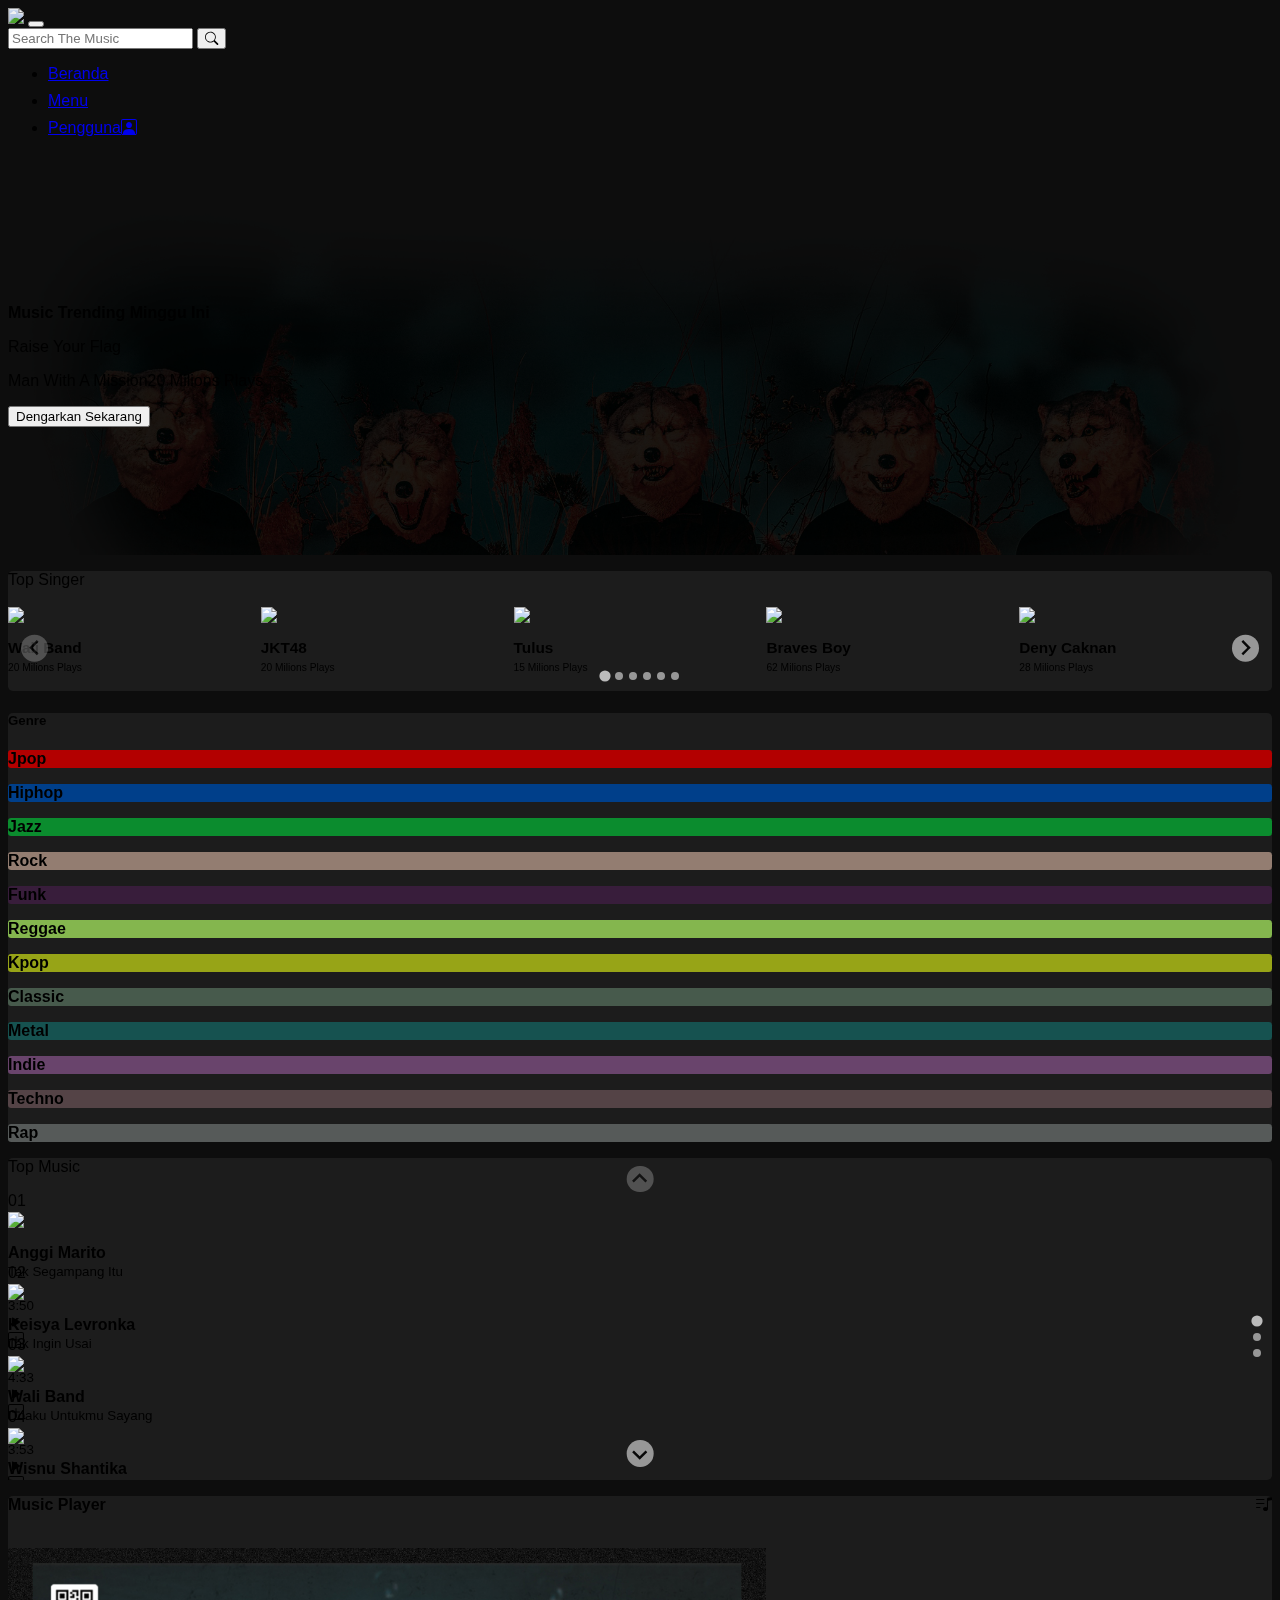
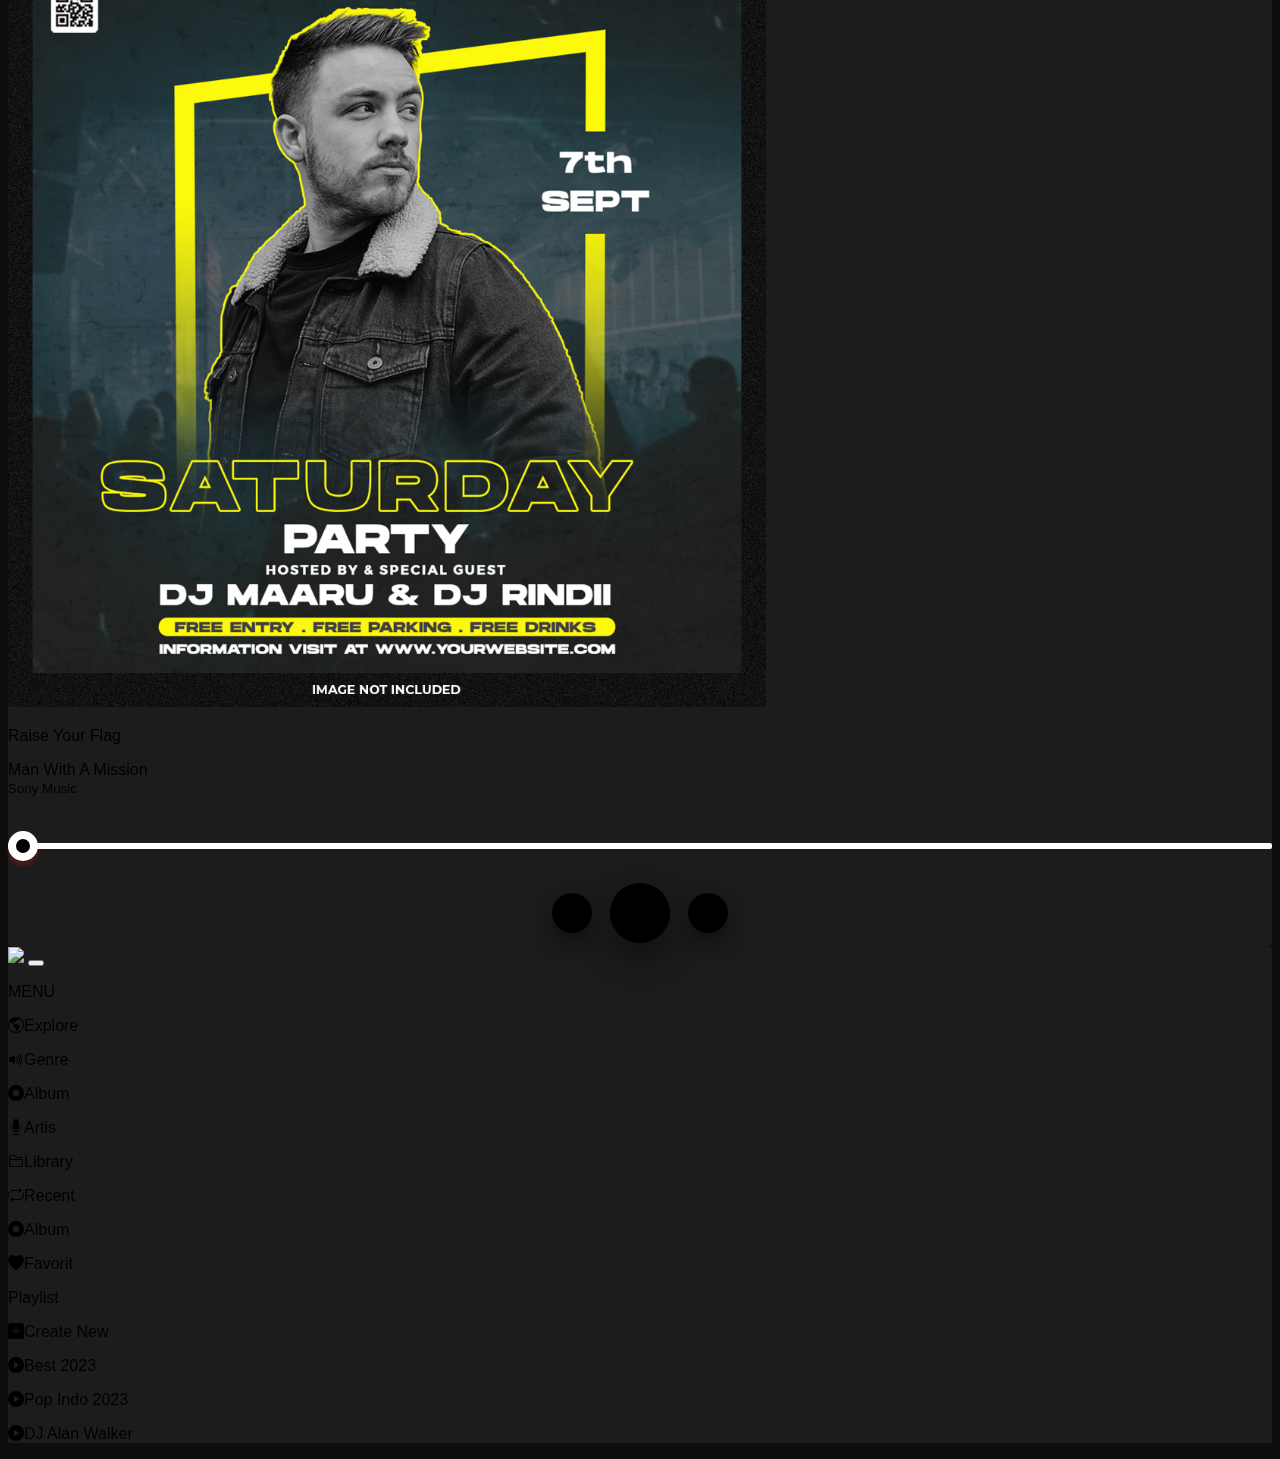
==== commit 167f3194: "Merge pull request #4 from Yagamoo/patch-3" ====
--- a/pemutarWeb.html
+++ b/pemutarWeb.html
@@ -96,91 +96,91 @@
                   <ul class="splide__list">
                     <li class="splide__slide">
                       <div class="text-center">
-                        <img src="img/preview3.jpg" class="img-fluid rounded mx-auto mb-2" width="80%" />
-                        <p>
-                          <strong>MWAM</strong><br />
+                        <img src="img/wali.png" class="img-fluid rounded mx-auto mb-2" width="80%" />
+                        <p>
+                          <strong>Wali Band</strong><br />
                           <small>20 Milions Plays</small>
                         </p>
                       </div>
                     </li>
                     <li class="splide__slide">
                       <div class="text-center">
-                        <img src="img/preview3.jpg" class="img-fluid rounded mx-auto mb-2" width="80%" />
-                        <p>
-                          <strong>Efek Kaca Spion</strong><br />
+                        <img src="img/jkt48.png" class="img-fluid rounded mx-auto mb-2" width="80%" />
+                        <p>
+                          <strong>JKT48</strong><br />
                           <small>20 Milions Plays</small>
                         </p>
                       </div>
                     </li>
                     <li class="splide__slide">
                       <div class="text-center">
-                        <img src="img/preview3.jpg" class="img-fluid rounded mx-auto mb-2" width="80%" />
-                        <p>
-                          <strong>Tidak Tulus</strong><br />
+                        <img src="img/tulus.png" class="img-fluid rounded mx-auto mb-2" width="80%" />
+                        <p>
+                          <strong>Tulus</strong><br />
                           <small>15 Milions Plays</small>
                         </p>
                       </div>
                     </li>
                     <li class="splide__slide">
                       <div class="text-center">
-                        <img src="img/preview3.jpg" class="img-fluid rounded mx-auto mb-2" width="80%" />
-                        <p>
-                          <strong>JKW48</strong><br />
+                        <img src="img/bravesboy.png" class="img-fluid rounded mx-auto mb-2" width="80%" />
+                        <p>
+                          <strong>Braves Boy</strong><br />
                           <small>62 Milions Plays</small>
                         </p>
                       </div>
                     </li>
                     <li class="splide__slide">
                       <div class="text-center">
-                        <img src="img/preview3.jpg" class="img-fluid rounded mx-auto mb-2" width="80%" />
-                        <p>
-                          <strong>MBT_Shadow</strong><br />
+                        <img src="img/denycaknan.png" class="img-fluid rounded mx-auto mb-2" width="80%" />
+                        <p>
+                          <strong>Deny Caknan</strong><br />
                           <small>28 Milions Plays</small>
                         </p>
                       </div>
                     </li>
                     <li class="splide__slide">
                       <div class="text-center">
-                        <img src="img/preview3.jpg" class="img-fluid rounded mx-auto mb-2" width="80%" />
-                        <p>
-                          <strong>Wali Songo</strong><br />
-                          <small>51 Milions Plays</small>
-                        </p>
-                      </div>
-                    </li>
-                    <li class="splide__slide">
-                      <div class="text-center">
-                        <img src="img/preview3.jpg" class="img-fluid rounded mx-auto mb-2" width="80%" />
-                        <p>
-                          <strong>NDX</strong><br />
-                          <small>51 Milions Plays</small>
-                        </p>
-                      </div>
-                    </li>
-                    <li class="splide__slide">
-                      <div class="text-center">
-                        <img src="img/preview3.jpg" class="img-fluid rounded mx-auto mb-2" width="80%" />
-                        <p>
-                          <strong>Ndarboy</strong><br />
-                          <small>51 Milions Plays</small>
-                        </p>
-                      </div>
-                    </li>
-                    <li class="splide__slide">
-                      <div class="text-center">
-                        <img src="img/preview3.jpg" class="img-fluid rounded mx-auto mb-2" width="80%" />
+                        <img src="img/kufaku.png" class="img-fluid rounded mx-auto mb-2" width="80%" />
+                        <p>
+                          <strong>Kufaku Band</strong><br />
+                          <small>34 Milions Plays</small>
+                        </p>
+                      </div>
+                    </li>
+                    <li class="splide__slide">
+                      <div class="text-center">
+                        <img src="img/feelkoplo.png" class="img-fluid rounded mx-auto mb-2" width="80%" />
+                        <p>
+                          <strong>Feel Koplo</strong><br />
+                          <small>32 Milions Plays</small>
+                        </p>
+                      </div>
+                    </li>
+                    <li class="splide__slide">
+                      <div class="text-center">
+                        <img src="img/aftershine.png" class="img-fluid rounded mx-auto mb-2" width="80%" />
+                        <p>
+                          <strong>Aftershine</strong><br />
+                          <small>36 Milions Plays</small>
+                        </p>
+                      </div>
+                    </li>
+                    <li class="splide__slide">
+                      <div class="text-center">
+                        <img src="img/hapyasmara.png" class="img-fluid rounded mx-auto mb-2" width="80%" />
                         <p>
                           <strong>Happy Asmara</strong><br />
-                          <small>51 Milions Plays</small>
-                        </p>
-                      </div>
-                    </li>
-                    <li class="splide__slide">
-                      <div class="text-center">
-                        <img src="img/preview3.jpg" class="img-fluid rounded mx-auto mb-2" width="80%" />
-                        <p>
-                          <strong>Guyon Bener</strong><br />
-                          <small>51 Milions Plays</small>
+                          <small>57 Milions Plays</small>
+                        </p>
+                      </div>
+                    </li>
+                    <li class="splide__slide">
+                      <div class="text-center">
+                        <img src="img/ungu.png" class="img-fluid rounded mx-auto mb-2" width="80%" />
+                        <p>
+                          <strong>Ungu</strong><br />
+                          <small>89 Milions Plays</small>
                         </p>
                       </div>
                     </li>
@@ -286,15 +286,15 @@
                           <div class="row">
                             <div class="col-1 pt-2 text-end">01</div>
                             <div class="col-2 text-center">
-                              <img src="img/preview3.jpg" class="img-fluid rounded mx-auto" width="90%" />
+                              <img src="img/Anggi.png" class="img-fluid rounded mx-auto" width="90%" />
                             </div>
                             <div class="col-5 text-start">
                               <p class="fs-6">
-                                <strong>Raise Your Flag</strong><br /><small>Man With A Mission</small>
+                                <strong>Anggi Marito</strong><br /><small>Tak Segampang Itu</small>
                               </p>
                             </div>
                             <div class="col-2 pt-2 text-center">
-                              <small>3:45</small>
+                              <small>3:50</small>
                             </div>
                             <div class="col-1 pt-2">
                               <i class="bi bi-play-fill" style="cursor: pointer"></i>
@@ -306,17 +306,17 @@
                         </li>
                         <li class="splide__slide">
                           <div class="row">
-                            <div class="col-1 pt-2 text-end">01</div>
+                            <div class="col-1 pt-2 text-end">02</div>
                             <div class="col-2 text-center">
-                              <img src="img/preview3.jpg" class="img-fluid rounded mx-auto" width="90%" />
+                              <img src="img/keisya.png" class="img-fluid rounded mx-auto" width="90%" />
                             </div>
                             <div class="col-5 text-start">
                               <p class="fs-6">
-                                <strong>Raise Your Flag</strong><br /><small>Man With A Mission</small>
+                                <strong>Keisya Levronka</strong><br /><small>Tak Ingin Usai</small>
                               </p>
                             </div>
                             <div class="col-2 pt-2 text-center">
-                              <small>3:45</small>
+                              <small>4:33</small>
                             </div>
                             <div class="col-1 pt-2">
                               <i class="bi bi-play-fill" style="cursor: pointer"></i>
@@ -328,17 +328,17 @@
                         </li>
                         <li class="splide__slide">
                           <div class="row">
-                            <div class="col-1 pt-2 text-end">01</div>
+                            <div class="col-1 pt-2 text-end">03</div>
                             <div class="col-2 text-center">
-                              <img src="img/preview3.jpg" class="img-fluid rounded mx-auto" width="90%" />
+                              <img src="img/walinagaswara.png" class="img-fluid rounded mx-auto" width="90%" />
                             </div>
                             <div class="col-5 text-start">
                               <p class="fs-6">
-                                <strong>Raise Your Flag</strong><br /><small>Man With A Mission</small>
+                                <strong>Wali Band</strong><br /><small>Doaku Untukmu Sayang</small>
                               </p>
                             </div>
                             <div class="col-2 pt-2 text-center">
-                              <small>3:45</small>
+                              <small>3:53</small>
                             </div>
                             <div class="col-1 pt-2">
                               <i class="bi bi-play-fill" style="cursor: pointer"></i>
@@ -350,17 +350,17 @@
                         </li>
                         <li class="splide__slide">
                           <div class="row">
-                            <div class="col-1 pt-2 text-end">01</div>
+                            <div class="col-1 pt-2 text-end">04</div>
                             <div class="col-2 text-center">
-                              <img src="img/preview3.jpg" class="img-fluid rounded mx-auto" width="90%" />
+                              <img src="img/wisnushantika.png" class="img-fluid rounded mx-auto" width="90%" />
                             </div>
                             <div class="col-5 text-start">
                               <p class="fs-6">
-                                <strong>Raise Your Flag</strong><br /><small>Man With A Mission</small>
+                                <strong>Wisnu Shantika</strong><br /><small>Sahara</small>
                               </p>
                             </div>
                             <div class="col-2 pt-2 text-center">
-                              <small>3:45</small>
+                              <small>2:59</small>
                             </div>
                             <div class="col-1 pt-2">
                               <i class="bi bi-play-fill" style="cursor: pointer"></i>
@@ -372,17 +372,17 @@
                         </li>
                         <li class="splide__slide">
                           <div class="row">
-                            <div class="col-1 pt-2 text-end">01</div>
+                            <div class="col-1 pt-2 text-end">05</div>
                             <div class="col-2 text-center">
-                              <img src="img/preview3.jpg" class="img-fluid rounded mx-auto" width="90%" />
+                              <img src="img/didikempot.png" class="img-fluid rounded mx-auto" width="90%" />
                             </div>
                             <div class="col-5 text-start">
                               <p class="fs-6">
-                                <strong>Raise Your Flag</strong><br /><small>Man With A Mission</small>
+                                <strong>Didi Kempot</strong><br /><small>Banyu Langit</small>
                               </p>
                             </div>
                             <div class="col-2 pt-2 text-center">
-                              <small>3:45</small>
+                              <small>4:55</small>
                             </div>
                             <div class="col-1 pt-2">
                               <i class="bi bi-play-fill" style="cursor: pointer"></i>
@@ -394,17 +394,17 @@
                         </li>
                         <li class="splide__slide">
                           <div class="row">
-                            <div class="col-1 pt-2 text-end">01</div>
+                            <div class="col-1 pt-2 text-end">06</div>
                             <div class="col-2 text-center">
-                              <img src="img/preview3.jpg" class="img-fluid rounded mx-auto" width="90%" />
+                              <img src="img/jkt48.png" class="img-fluid rounded mx-auto" width="90%" />
                             </div>
                             <div class="col-5 text-start">
                               <p class="fs-6">
-                                <strong>Raise Your Flag</strong><br /><small>Man With A Mission</small>
+                                <strong>JKT48</strong><br /><small>Pesawat Kertas 365 Hari</small>
                               </p>
                             </div>
                             <div class="col-2 pt-2 text-center">
-                              <small>3:45</small>
+                              <small>4:48</small>
                             </div>
                             <div class="col-1 pt-2">
                               <i class="bi bi-play-fill" style="cursor: pointer"></i>
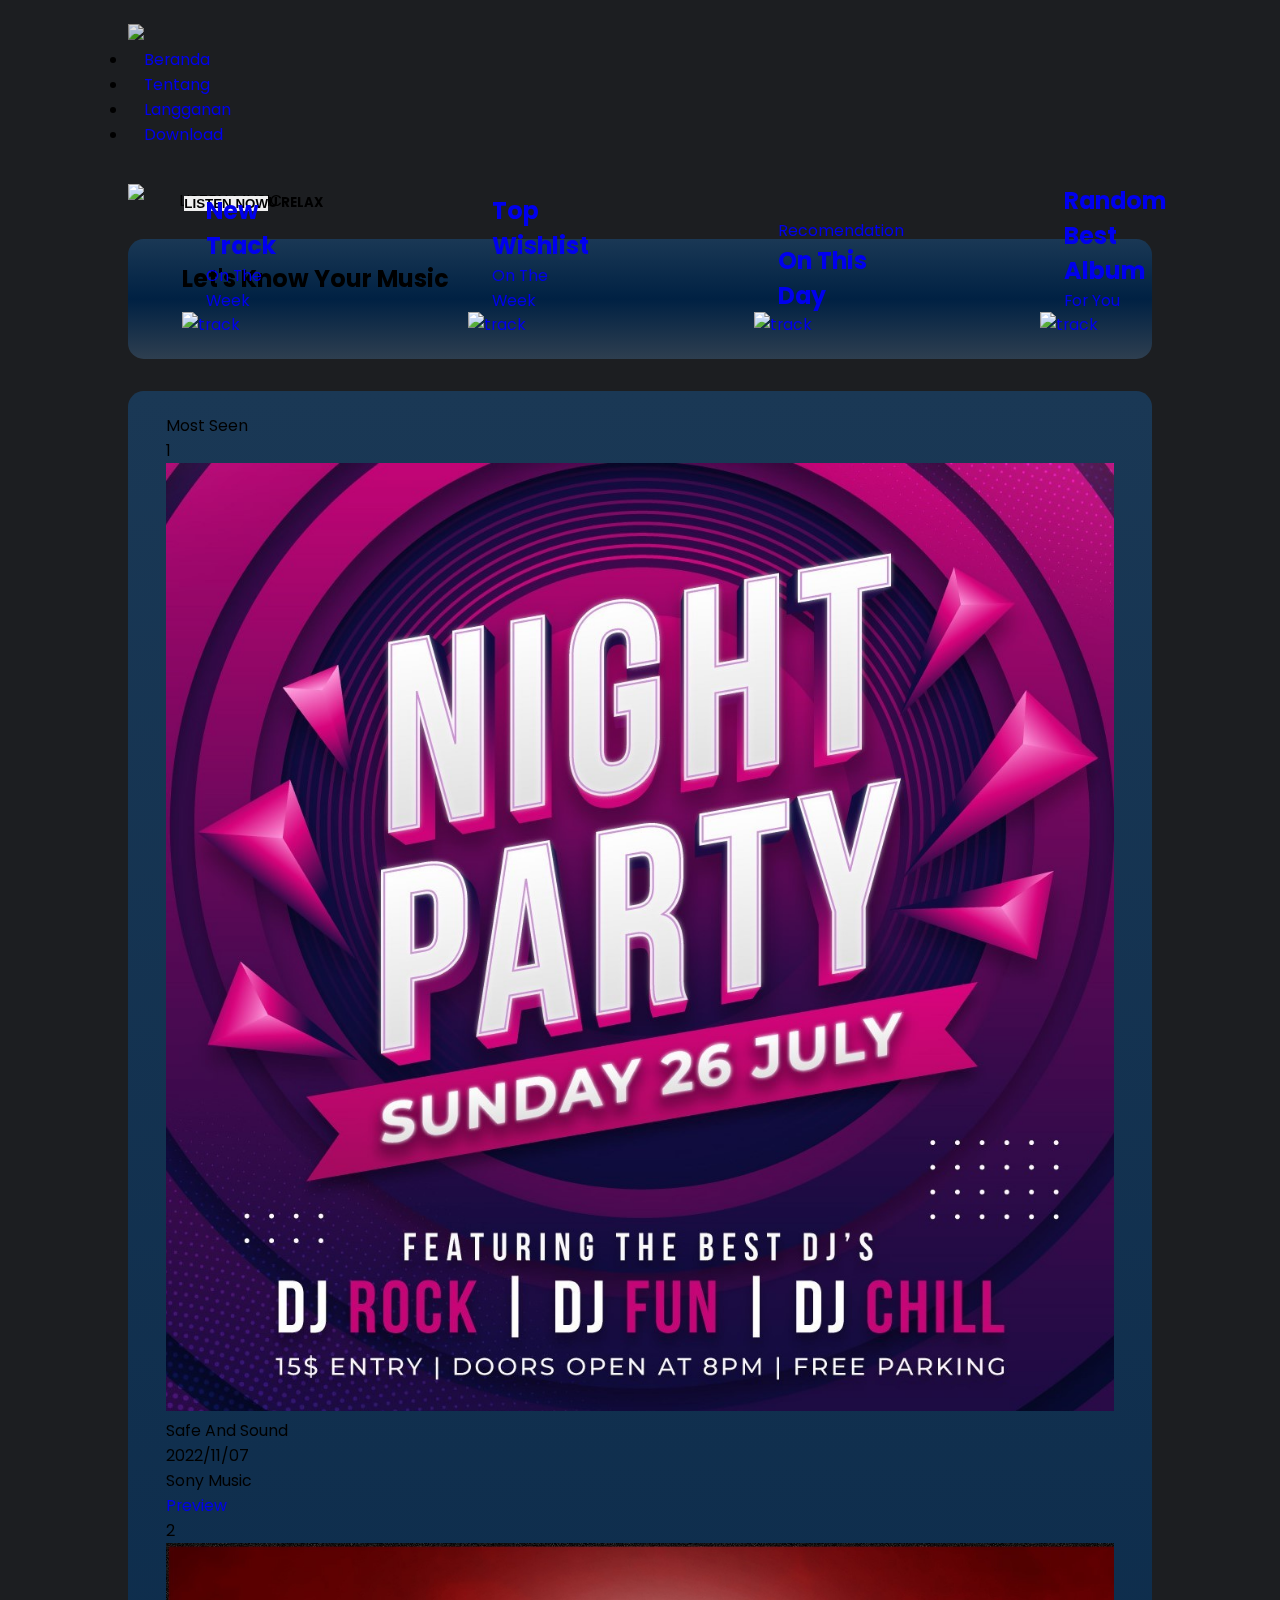
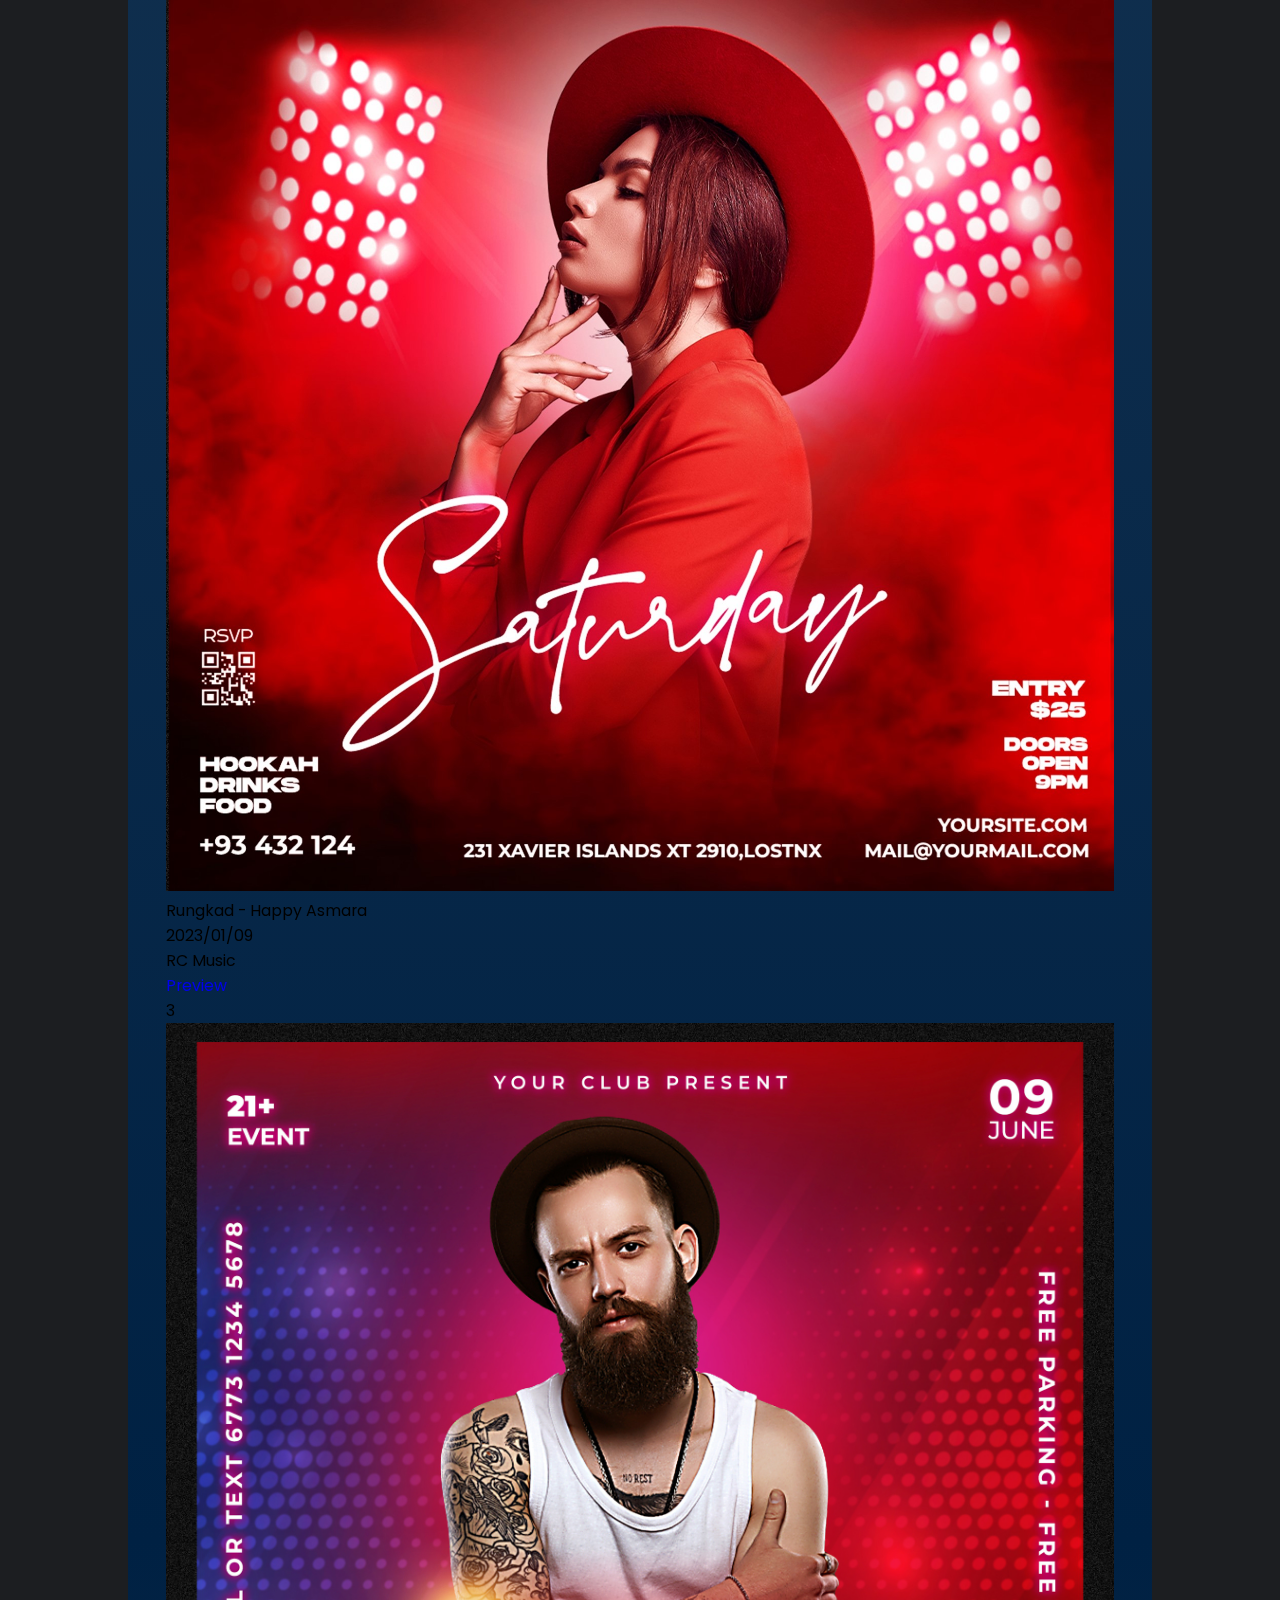
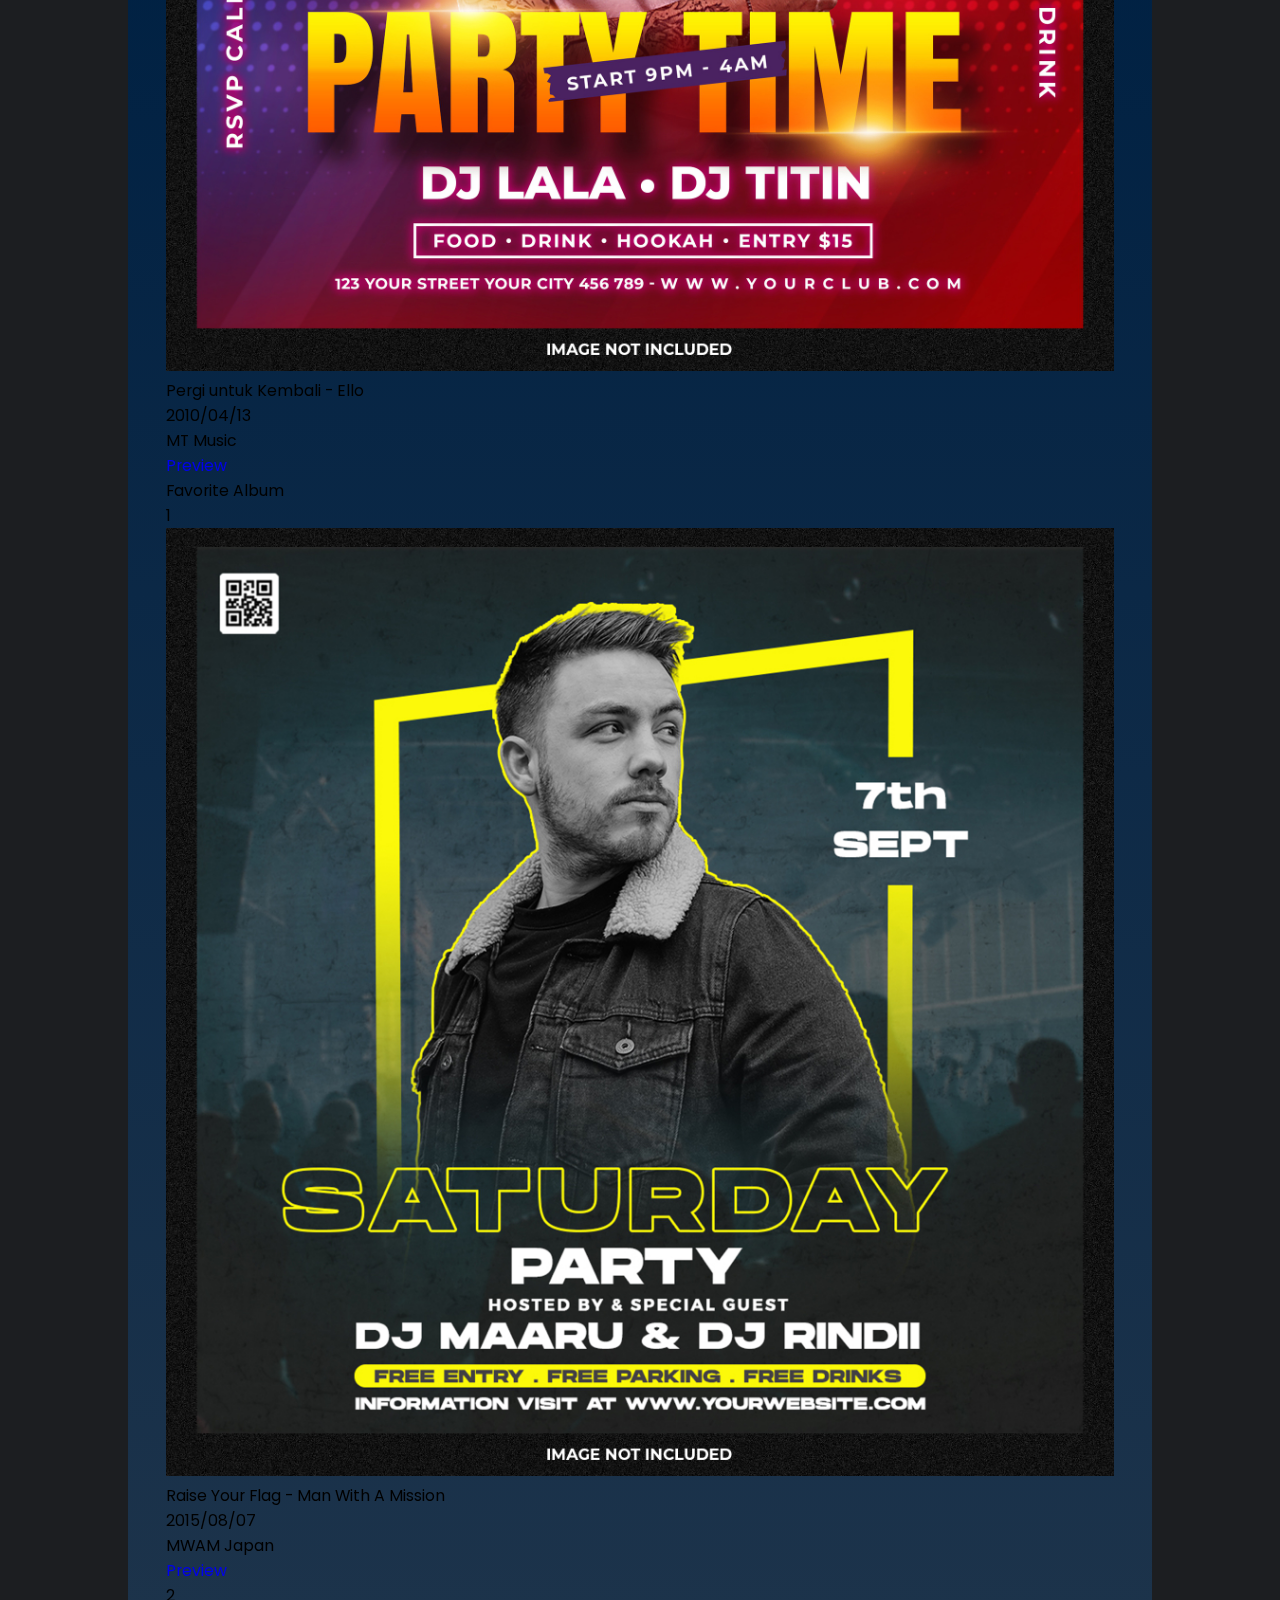
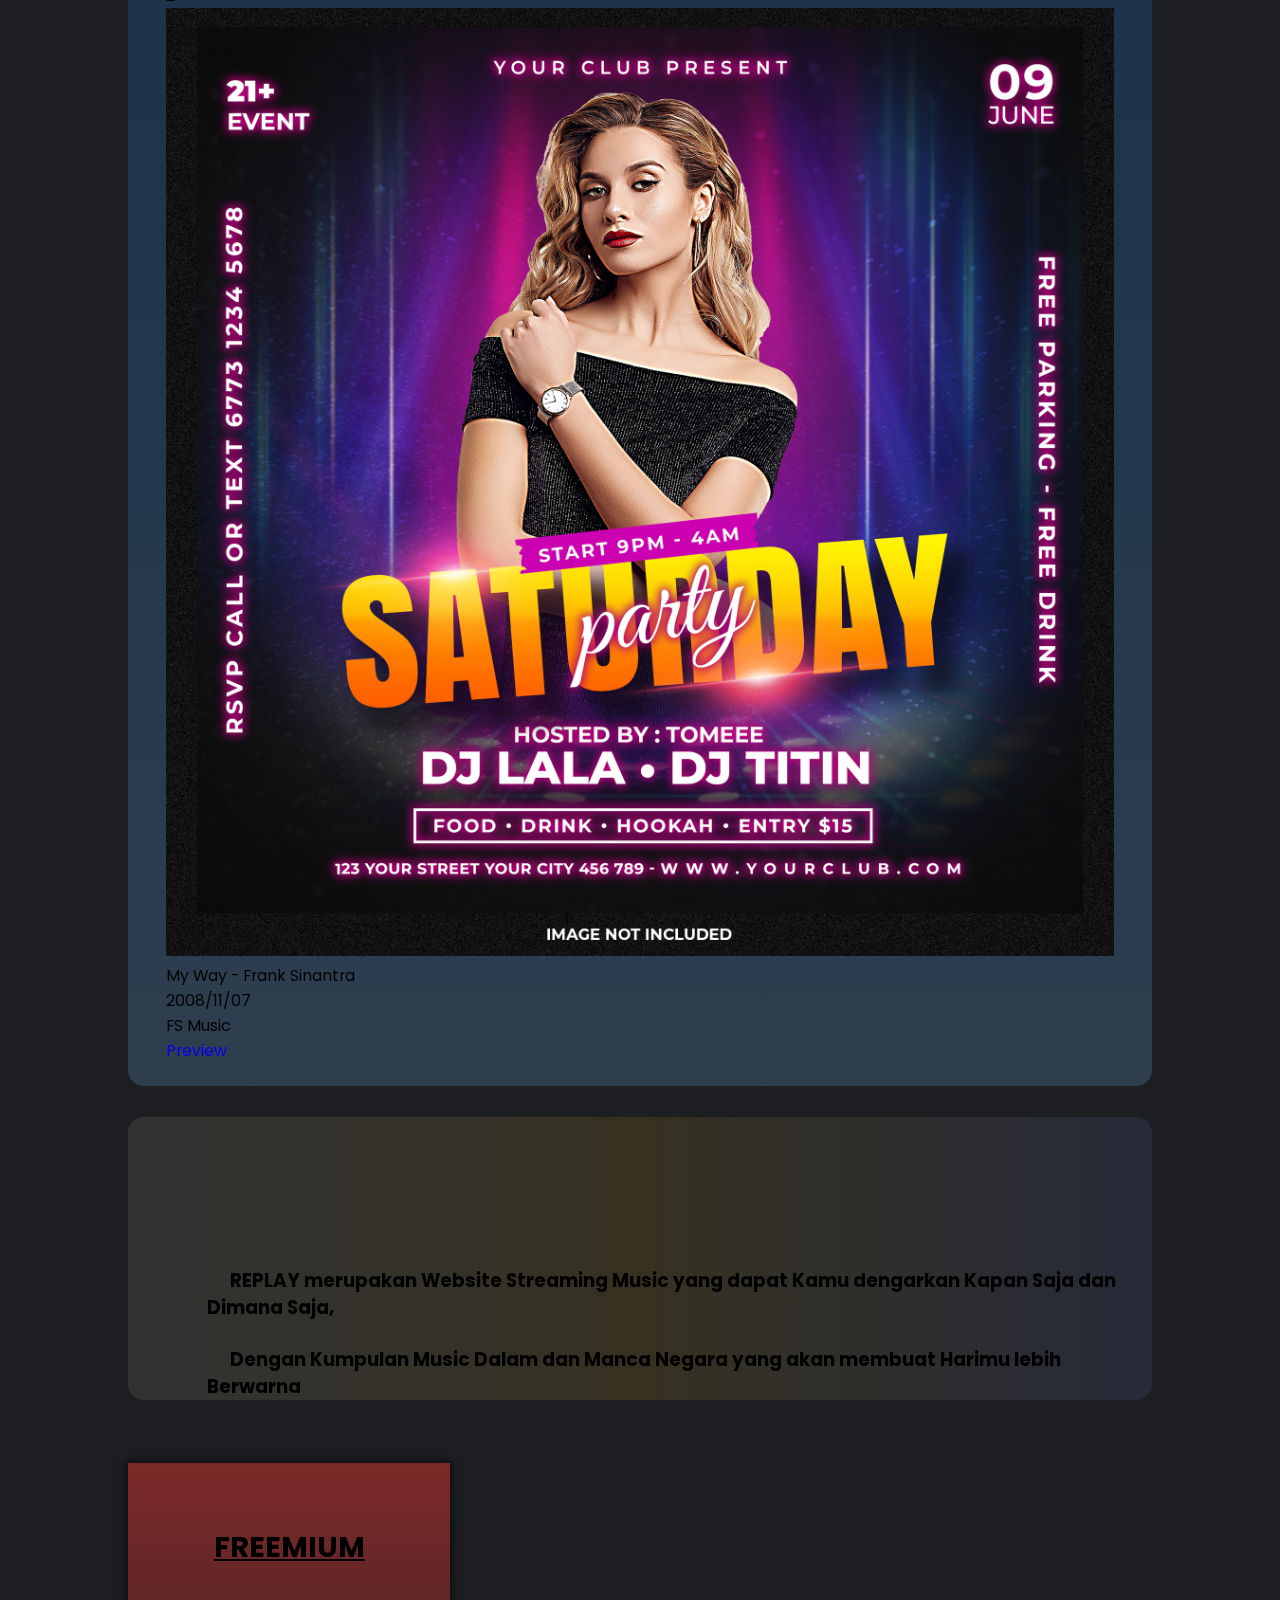
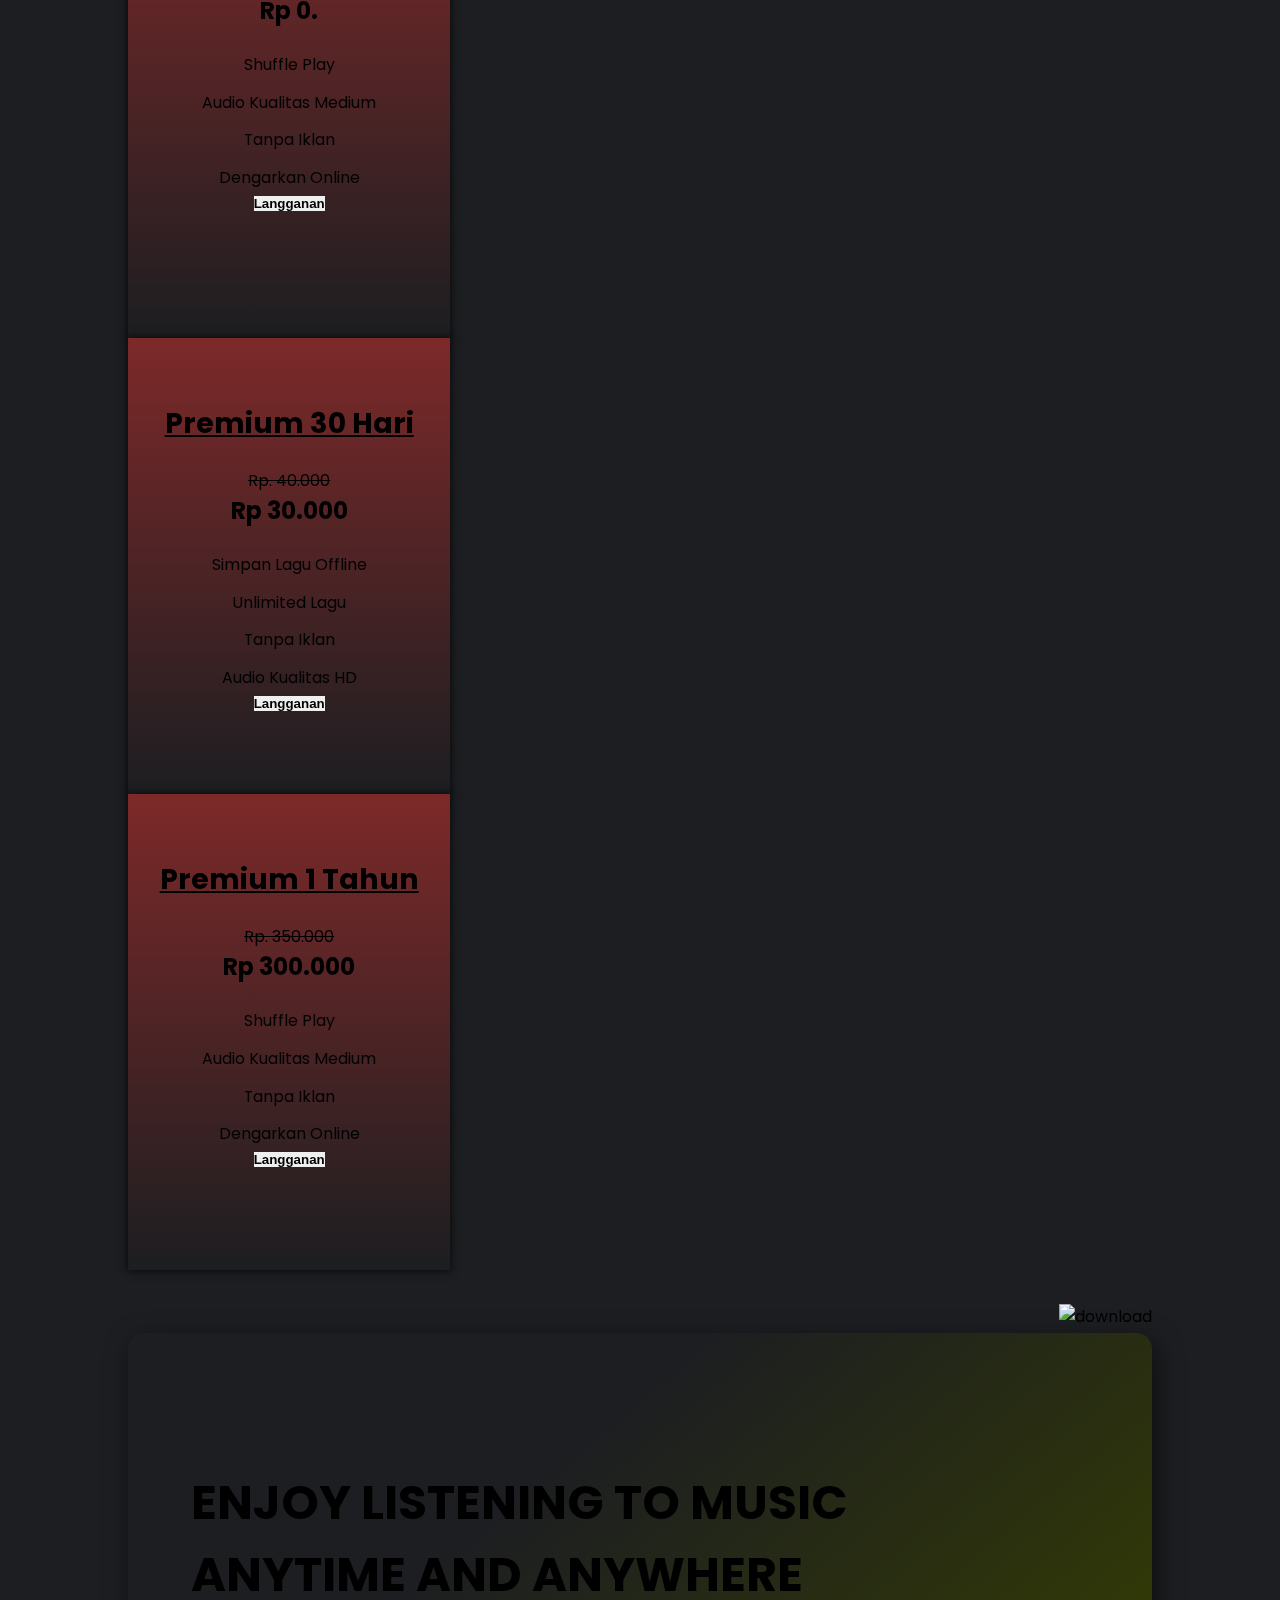
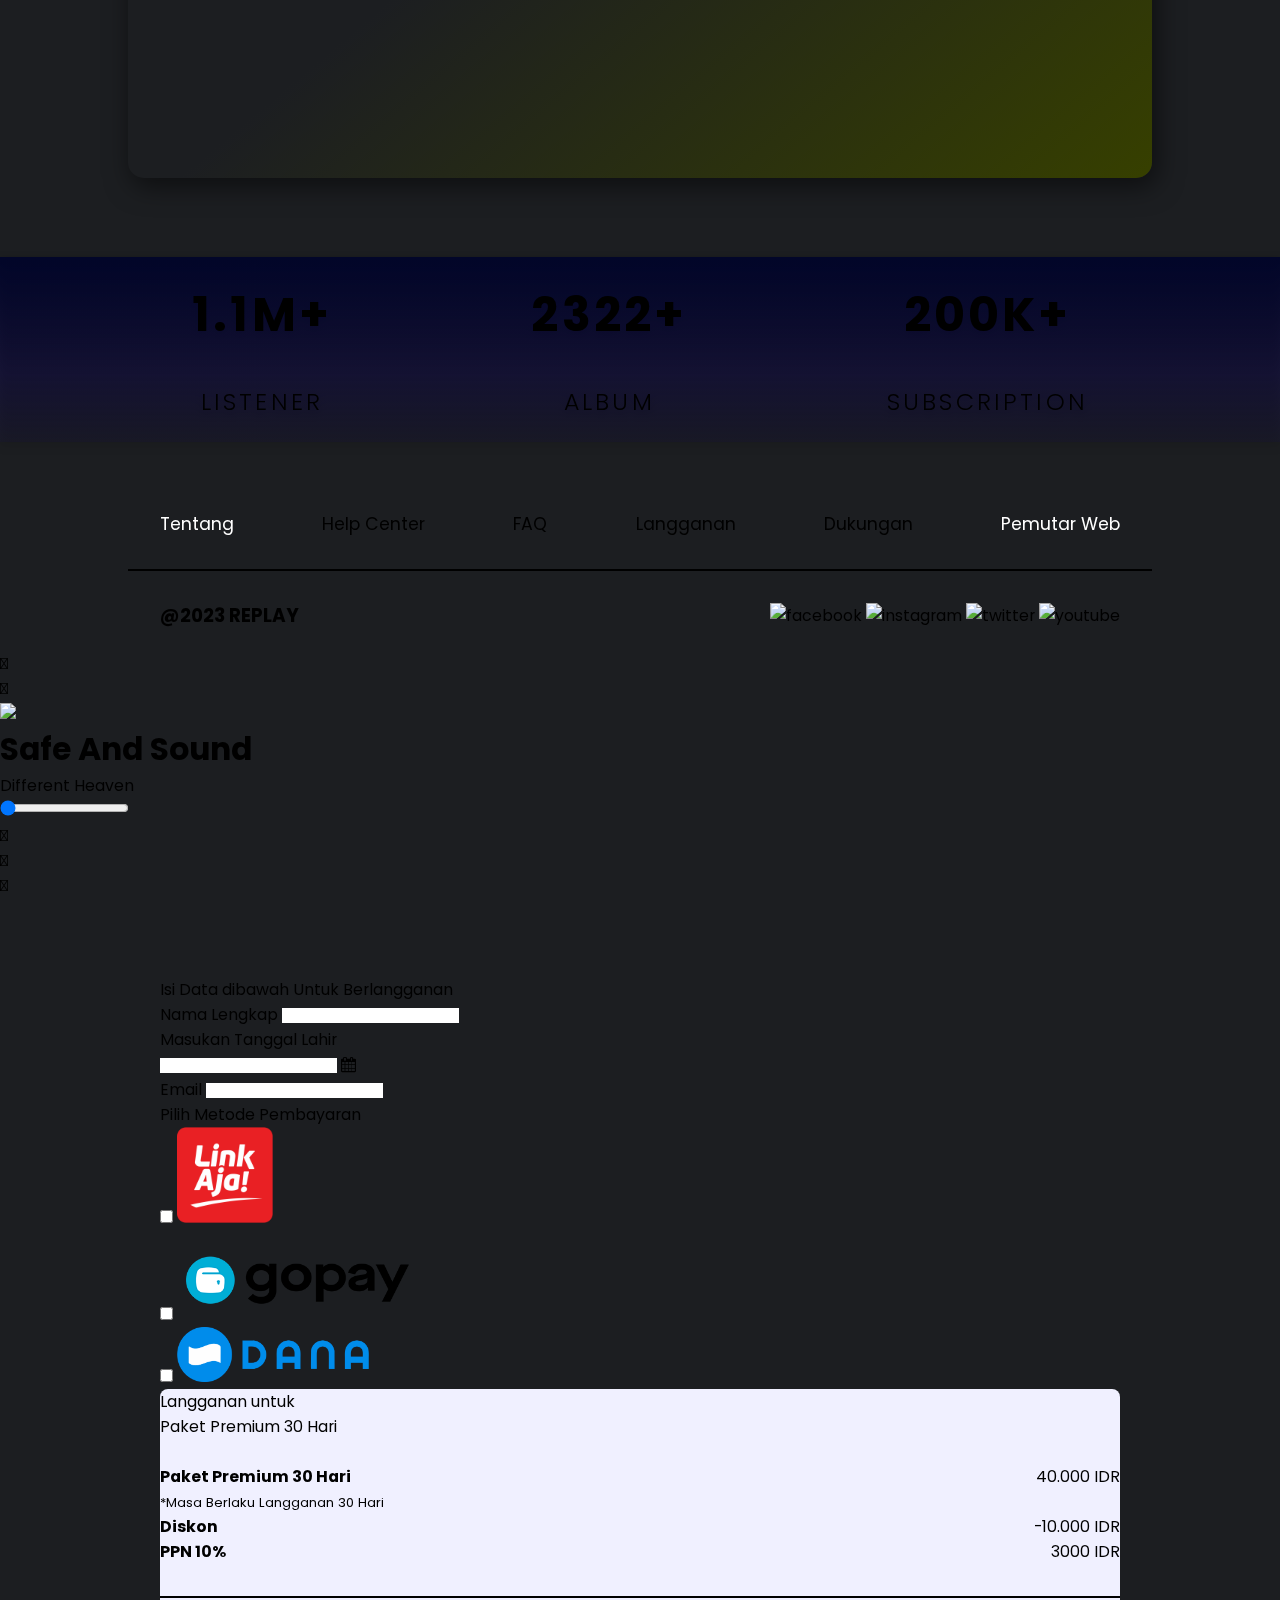
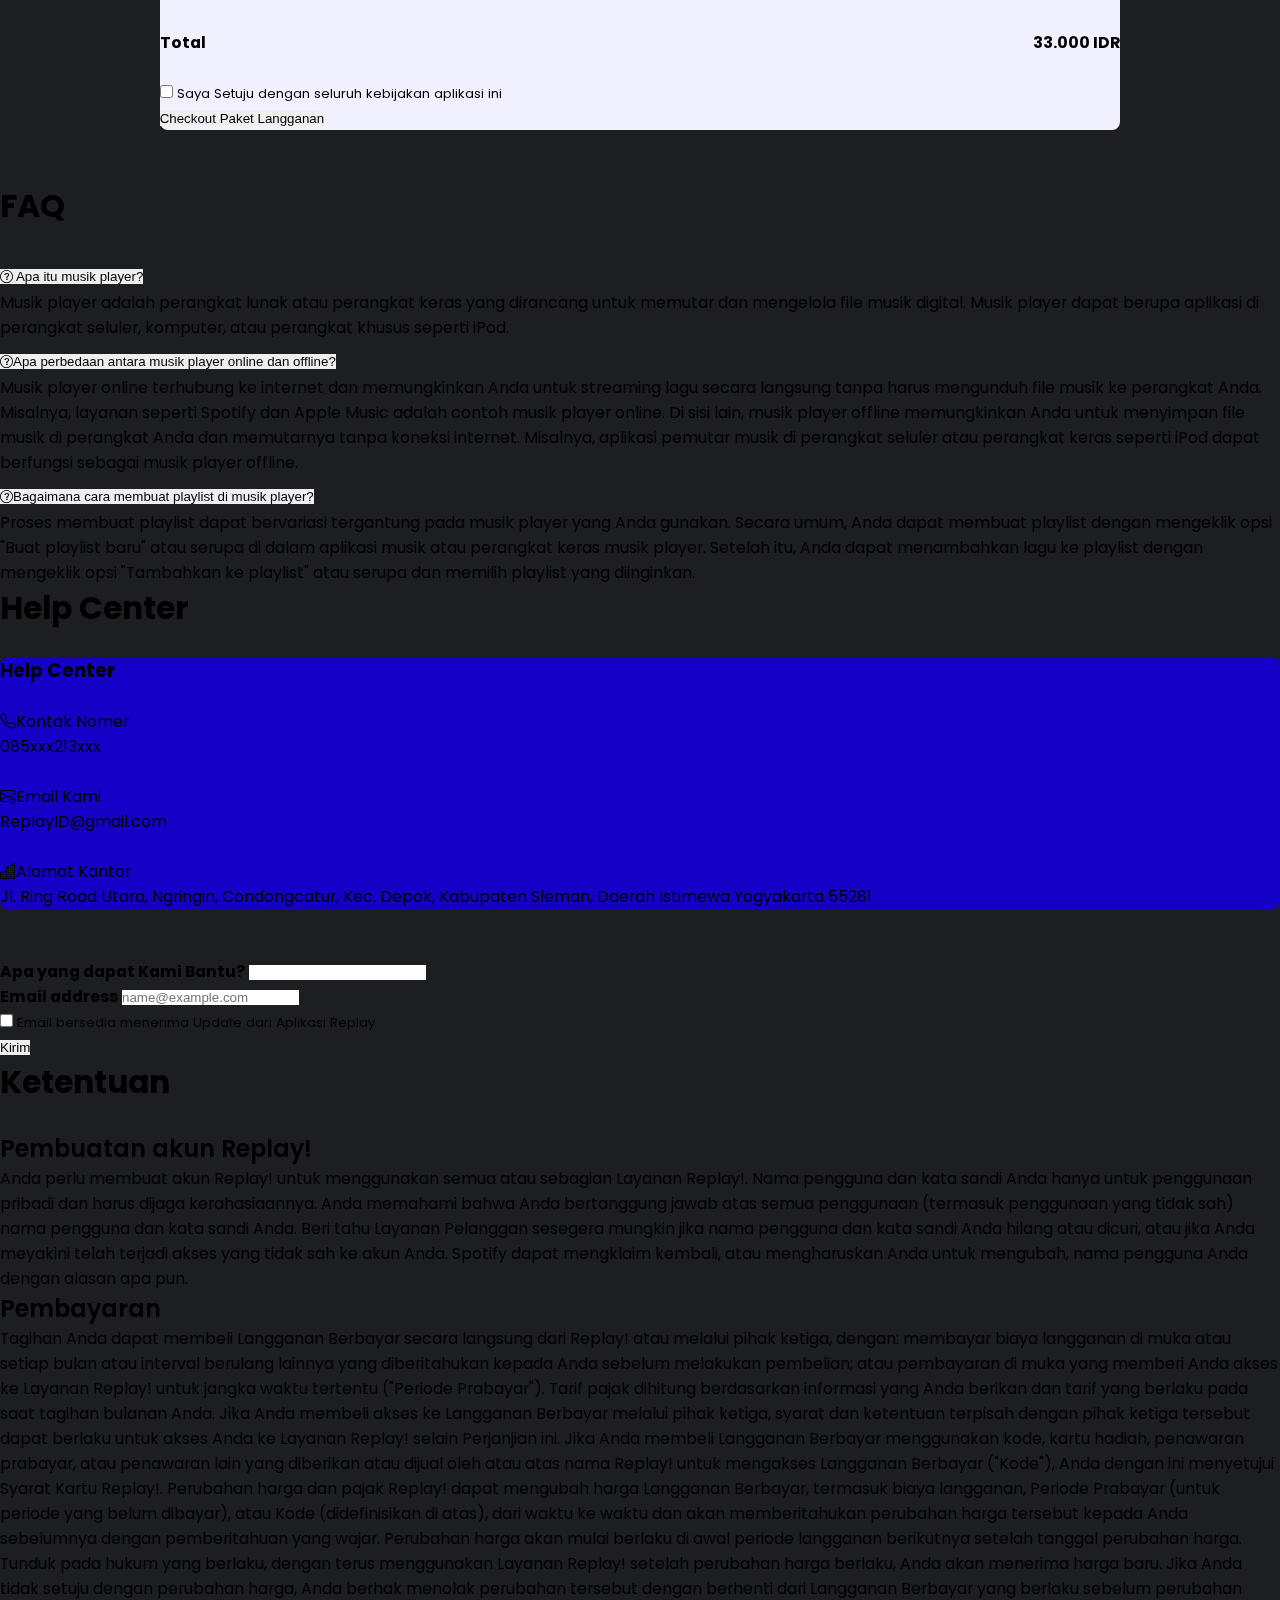
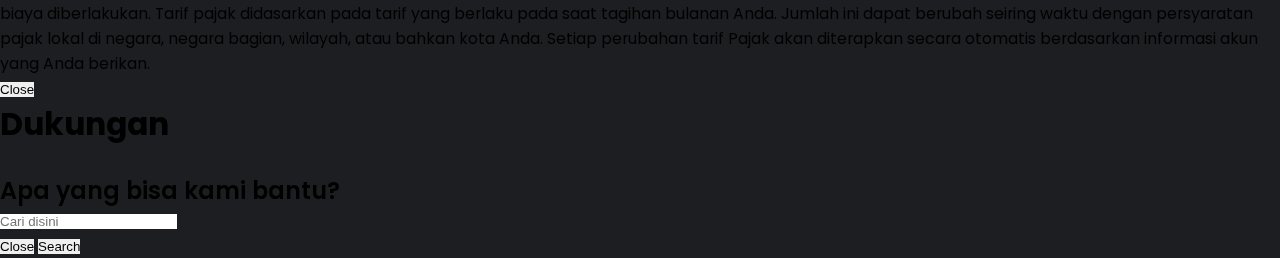
==== commit 79432280: "Update pemutarWeb.html" ====
--- a/pemutarWeb.html
+++ b/pemutarWeb.html
@@ -1,567 +1,846 @@
 <!DOCTYPE html>
 <html lang="en">
-
 <head>
-  <meta charset="utf-8" />
-  <meta name="viewport" content="width=device-width, initial-scale=1" />
-  <link rel="icon" type="image/png" href="img/tittle.png" />
-  <title>Replay-Web Pemutar Musik</title>
-  <link href="https://cdn.jsdelivr.net/npm/bootstrap@5.3.0/dist/css/bootstrap.min.css" rel="stylesheet"
-    integrity="sha384-9ndCyUaIbzAi2FUVXJi0CjmCapSmO7SnpJef0486qhLnuZ2cdeRhO02iuK6FUUVM" crossorigin="anonymous" />
-
-  <link rel="stylesheet" href="https://cdn.jsdelivr.net/npm/bootstrap-icons@1.10.5/font/bootstrap-icons.css" />
-  <script src="https://kit.fontawesome.com/cdff2ab099.js" crossorigin="anonymous"></script>
-  <link rel="stylesheet" href="https://cdn.jsdelivr.net/npm/@splidejs/splide@4.1.4/dist/css/splide.min.css" />
-  <link rel="stylesheet" type="text/css" href="style/styleMP.css" />
+  <meta charset="UTF-8" />
+  <meta http-equiv="X-UA-Compatible" content="IE=edge" />
+  <meta name="viewport" content="width=device-width, initial-scale=1.0" />
+  <link rel="icon" type="image/png" href="img/tittle.png"/>
+  <!-- Font -->
+  <link rel="preconnect" href="https://fonts.googleapis.com" />
+  <link rel="preconnect" href="https://fonts.gstatic.com" crossorigin />
+  <link
+  href="https://fonts.googleapis.com/css2?family=Poppins:ital,wght@0,100;0,300;0,400;1,700&display=swap"
+  rel="stylesheet"
+  />
+
+  <!-- Icon -->
+  <script src="https://unpkg.com/feather-icons"></script>
+  <link rel="stylesheet" href="https://cdn.jsdelivr.net/npm/bootstrap-icons@1.10.5/font/bootstrap-icons.css">
+
+  <!-- Bootstrap -->
+  <link href="https://cdn.jsdelivr.net/npm/bootstrap@5.3.0/dist/css/bootstrap.min.css" rel="stylesheet" integrity="sha384-9ndCyUaIbzAi2FUVXJi0CjmCapSmO7SnpJef0486qhLnuZ2cdeRhO02iuK6FUUVM" crossorigin="anonymous">
+
+  <!-- DatePicker -->
+  <link rel="stylesheet" type="text/css" href="https://cdnjs.cloudflare.com/ajax/libs/font-awesome/4.7.0/css/font-awesome.min.css">
+  <link rel="stylesheet" href="https://cdnjs.cloudflare.com/ajax/libs/bootstrap-datepicker/1.9.0/css/bootstrap-datepicker.min.css">
+
+  <!-- Style -->
+  <link rel="stylesheet" href="style/style.css" />
+  <link rel="stylesheet" type="text/css" href="style/music.css">    
+
+  <title>Replay!</title>
 </head>
-
 <body>
-  <!-- Header Start -->
-
-  <section id="header">
+  <!-- Navbar Start-->
+  <section class="navigasi">
+    <nav class="navbar navbar-expand-lg" data-bs-theme="dark">
+      <div class="container-fluid">
+        <a class="navbar-brand" href="#"><img src="img/logo.png" class="replayLogo"></a>
+        <button class="navbar-toggler" type="button" data-bs-toggle="collapse" data-bs-target="#navbarNav" aria-controls="navbarNav" aria-expanded="false" aria-label="Toggle navigation">
+          <span class="navbar-toggler-icon"></span>
+        </button>
+        <div class="collapse navbar-collapse float-start" id="navbarNav">
+          <ul class="navbar-nav ms-auto">
+            <li class="nav-item">
+              <a class="nav-link active" aria-current="page" href="#beranda">Beranda</a>
+            </li>
+            <li class="nav-item">
+              <a class="nav-link" href="#tentang" >Tentang</a>
+            </li>
+            <li class="nav-item">
+              <a class="nav-link" href="#subs">Langganan</a>
+            </li>
+            <li class="nav-item">
+              <a class="nav-link" href="#download">Download</a>
+            </li>
+          </ul>
+        </div>
+      </div>
+    </nav> 
+  </section>
+
+  <!-- Navbar End -->
+
+  <!-- Hero Start -->
+  <section id="slide" class="hero">
     <div class="container-fluid">
       <div class="row justify-content-center">
-        <div class="col-10">
-          <nav class="navbar navbar-expand-lg border-bottom-dark" data-bs-theme="dark">
-            <div class="container-fluid">
-              <a class="navbar-brand" href="#"><img src="img/logo.png" /></a>
-              <button class="navbar-toggler" type="button" data-bs-toggle="collapse"
-                data-bs-target="#navbarSupportedContent" aria-controls="navbarSupportedContent" aria-expanded="false"
-                aria-label="Toggle navigation">
-                <span class="navbar-toggler-icon"></span>
-              </button>
-              <div class="collapse navbar-collapse" id="navbarSupportedContent" style="flex-grow: 0">
-                <form class="d-flex mt-1" role="search">
-                  <input class="form-control me-2" type="search" placeholder="Search The Music" aria-label="Search" />
-                  <button class="btn btn-outline-success" type="submit">
-                    <i class="bi bi-search"></i>
-                  </button>
-                </form>
-                <ul class="navbar-nav me-auto mb-2 mb-lg-0 ms-5">
-                  <li class="nav-item">
-                    <a class="nav-link active" aria-current="page" href="index.html">Beranda</a>
-                  </li>
-                  <li class="nav-item">
-                    <a class="nav-link" href="#" data-bs-toggle="offcanvas" data-bs-target="#offcanvasWithBothOptions"
-                      aria-controls="offcanvasWithBothOptions">Menu</a>
-                  </li>
-                  <li class="nav-item">
-                    <a class="nav-link" href="#">Pengguna<i class="bi bi-person-square ms-3"></i></a>
-                  </li>
-                </ul>
+        <div class="col-12">
+          <p class="text-light display-1">LISTEN MUSIC</p>
+          <h5 class="text-light">TO MAKE YOU RELAX</h5>
+          <button type="button" class="btn btn-light col-2 buttonDownload">LISTEN NOW</button>
+          <img src="img/hero.png" class="img-fluid rounded mx-auto" width="100%">
+
+        </div>
+      </div>
+    </div>
+  </section>
+  <!-- Hero End -->
+
+  <!-- Know Start -->
+  <section class="view text-light" id="know">
+    <h2>Let's Know Your Music <i data-feather="arrow-right"></i></h2>
+    <div class="card-main">
+      <div class="card text-bg-dark">
+        <a href="pemutarWeb.html">
+          <img src="img/card1.png" alt="track" />
+          <div class="card-content">
+            <h3>New</h3>
+            <h3>Track</h3>
+            <p>On The Week</p>
+        </div>
+        </a>
+      </div>
+      <div class="card text-bg-dark">
+        <a href="pemutarWeb.html">
+          <img src="img/card2.png" alt="track" />
+          <div class="card-content">
+            <h3>Top</h3>
+            <h3>Wishlist</h3>
+            <p>On The Week</p>
+          </div>
+        </a>
+      </div>
+      <div class="card text-bg-dark">
+        <a href="pemutarWeb.html">
+          <img src="img/card3.png" alt="track" />
+          <div class="card-content">
+            <p>Recomendation</p>
+            <h3>On This Day</h3>
+          </div>
+        </a> 
+      </div>
+      <div class="card text-bg-dark">
+        <a href="pemutarWeb.html">
+          <img src="img/card4.png" alt="track" />
+          <div class="card-content">
+            <h3>Random</h3>
+            <h3>Best Album</h3>
+            <p>For You</p>
+          </div>
+        </a>
+      </div>
+    </div>
+  </section>
+  <!-- Know End -->
+
+  <!-- Preview Start -->
+
+  <section id="lihat">
+    <div class="container-fluid text-light">
+      <div class="row">
+        <div class="col">
+          <p class="h2">Most Seen <i data-feather="arrow-right"></i> </p>
+        </div>
+      </div>
+      <div class="row bg-dark rounded justify-content-center text-center mt-4">
+        <div class="col-lg-1 col-sm-12 mt-4 text-center">
+          <p class="h5 fw-bold">1</p>
+        </div> 
+        <div class="col-lg-1 col-sm-8 pb-2 pt-2">
+          <img src="img/preview1.jpg" class="img-fluid rounded mx-auto" width="100%">
+        </div>  
+        <div class="col-lg-3 col-sm-12 mt-4 ">
+          <p class="h5">Safe And Sound</p>
+        </div> 
+        <div class="col-lg-2 col-sm-12 mt-4">
+          <p class="h5">2022/11/07</p>
+        </div>
+        <div class="col-lg-2 col-sm-12 mt-4">
+          <p class="h5">Sony Music</p>
+        </div>
+        <div class="col-lg-2 col-sm-12 mt-4 pb-2 mb-3">
+          <a href="#" class="h5" data-bs-toggle="modal" data-bs-target="#exampleModal" onclick="safeSound()">Preview</a>
+        </div>
+      </div>
+      <div class="row bg-dark rounded justify-content-center text-center mt-4">
+        <div class="col-lg-1 col-sm-12 mt-4 text-center">
+          <p class="h5 fw-bold">2</p>
+        </div> 
+        <div class="col-lg-1 col-sm-8 pb-2 pt-2">
+          <img src="img/preview2.jpg" class="img-fluid rounded mx-auto" width="100%">
+        </div>  
+        <div class="col-lg-3 col-sm-12 mt-4 ">
+          <p class="h5">Rungkad - Happy Asmara</p>
+        </div> 
+        <div class="col-lg-2 col-sm-12 mt-4">
+          <p class="h5">2023/01/09</p>
+        </div>
+        <div class="col-lg-2 col-sm-12 mt-4">
+          <p class="h5">RC Music</p>
+        </div>
+        <div class="col-lg-2 col-sm-12 mt-4 pb-2 mb-3">
+          <a href="#" class="h5" data-bs-toggle="modal" data-bs-target="#exampleModal" onclick="rungkad()">Preview</a>
+        </div>
+      </div>
+      <div class="row bg-dark rounded justify-content-center text-center mt-4 ">
+        <div class="col-lg-1 col-sm-12 mt-4 text-center">
+          <p class="h5 fw-bold">3</p>
+        </div> 
+        <div class="col-lg-1 col-sm-8 pb-2 pt-2">
+          <img src="img/preview3.jpg" class="img-fluid rounded mx-auto" width="100%">
+        </div>  
+        <div class="col-lg-3 col-sm-12 mt-4 ">
+          <p class="h5">Pergi untuk Kembali - Ello</p>
+        </div> 
+        <div class="col-lg-2 col-sm-12 mt-4">
+          <p class="h5">2010/04/13</p>
+        </div>
+        <div class="col-lg-2 col-sm-12 mt-4">
+          <p class="h5">MT Music</p>
+        </div>
+        <div class="col-lg-2 col-sm-12 mt-4 pb-2 mb-3">
+          <a href="#" class="h5" data-bs-toggle="modal" data-bs-target="#exampleModal" onclick="ello()">Preview</a>
+        </div>
+      </div>
+      <div class="row mt-5">
+        <div class="col">
+          <p class="h2">Favorite Album <i data-feather="arrow-right"></i> </p>
+        </div>
+      </div>
+      <div class="row bg-dark rounded justify-content-center text-center mt-4">
+        <div class="col-lg-1 col-sm-12 mt-4 text-center">
+          <p class="h5 fw-bold">1</p>
+        </div> 
+        <div class="col-lg-1 col-sm-8 pb-2 pt-2">
+          <img src="img/preview4.jpg" class="img-fluid rounded mx-auto" width="100%">
+        </div>  
+        <div class="col-lg-3 col-sm-12 mt-4 ">
+          <p class="h5">Raise Your Flag - Man With A Mission</p>
+        </div> 
+        <div class="col-lg-2 col-sm-12 mt-4">
+          <p class="h5">2015/08/07</p>
+        </div>
+        <div class="col-lg-2 col-sm-12 mt-4">
+          <p class="h5">MWAM Japan</p>
+        </div>
+        <div class="col-lg-2 col-sm-12 mt-4 pb-2 mb-3">
+          <a href="#" class="h5" data-bs-toggle="modal" data-bs-target="#exampleModal" onclick="mwam()">Preview</a>
+        </div>
+      </div>
+      <div class="row bg-dark rounded justify-content-center text-center mt-4 mb-3">
+        <div class="col-lg-1 col-sm-12 mt-4 text-center">
+          <p class="h5 fw-bold">2</p>
+        </div> 
+        <div class="col-lg-1 col-sm-8 pb-2 pt-2">
+          <img src="img/preview5.jpg" class="img-fluid rounded mx-auto" width="100%">
+        </div>  
+        <div class="col-lg-3 col-sm-12 mt-4 ">
+          <p class="h5">My Way - Frank Sinantra</p>
+        </div> 
+        <div class="col-lg-2 col-sm-12 mt-4">
+          <p class="h5">2008/11/07</p>
+        </div>
+        <div class="col-lg-2 col-sm-12 mt-4">
+          <p class="h5">FS Music</p>
+        </div>
+        <div class="col-lg-2 col-sm-12 mt-4 pb-2 mb-3">
+          <a href="#" class="h5" data-bs-toggle="modal" data-bs-target="#exampleModal" onclick="myWay()">Preview</a>
+        </div>
+      </div>
+    </div>
+  </section>
+
+
+  <!-- Preview End -->
+
+  <!-- Tentang Start -->
+
+  <section id="tentang">
+    <div class="container-fluid about text-light">
+      <div class="row justify-content-center">
+        <div class="col-lg-4 col-sm-6 mb-sm-5">
+          <img src="img/logo.png" alt="" class="img-fluid mx-auto" width="100%" style="padding-top: 9rem;" />
+        </div>
+        <div class="col-lg-6 col-sm-8 mt-5 mb-5 " style="padding-left: 5rem ;">
+          <h3>
+            &emsp; REPLAY merupakan Website Streaming Music yang dapat Kamu
+            dengarkan Kapan Saja dan Dimana Saja,
+          </h3>
+          <br>
+          <h3>
+            &emsp; Dengan Kumpulan Music Dalam dan Manca Negara yang akan membuat
+            Harimu lebih Berwarna
+          </h3>
+        </div>
+      </div>
+      <img src="img/logo.png" alt="" class="top-img-back" />
+      <img src="img/logo.png" alt="" class="bottom-img-back" />
+    </div>
+  </section>
+
+  <!-- Tentang End -->
+
+  <!-- Subs Start -->
+  <section id="subs" class="subs">
+    <div class="container-fluid text-light">
+      <div class="row justify-content-center">
+        <div class="col-lg-4 col-sm-8 mb-5">
+          <div class="card-subs">
+            <img src="img/subs1.png" class="img-fluid" alt="" />
+            <div class="subs-content">
+              <h3 class="title">FREEMIUM</h3>
+              <h3>Rp 0.</h3>
+              <p>Shuffle Play</p>
+              <p>Audio Kualitas Medium</p>
+              <p>Tanpa Iklan</p>
+              <p>Dengarkan Online</p>
+              <button type="button" class="btn btn-light mt-3" data-bs-toggle="modal" data-bs-target="#modalLangganan" onclick="subsFree()">Langganan</button>
+            </div>
+          </div>
+        </div>
+        <div class="col-lg-4 col-sm-8 mb-5">
+          <div class="card-subs-mid">
+            <img src="img/subs2.png" class="img-fluid" alt=""/>
+            <h3 class="title">Premium 30 Hari</h3>
+            <div class="price">
+              <p>Rp. 40.000</p>
+              <h3>Rp 30.000</h3>
+            </div>
+            <p>Simpan Lagu Offline</p>
+            <p>Unlimited Lagu</p>
+            <p>Tanpa Iklan</p>
+            <p>Audio Kualitas HD</p>
+            <button type="button" class="btn btn-light mt-3" data-bs-toggle="modal" data-bs-target="#modalLangganan" onclick="subsMonthly()">Langganan</button>
+          </div>
+        </div>
+        <div class="col-lg-4 col-sm-8 mb-5">
+          <div class="card-subs">
+            <img src="img/subs3.png" class="img-fluid" alt="" />
+            <h3 class="title">Premium 1 Tahun</h3>
+            <div class="price">
+              <p>Rp. 350.000</p>
+              <h3>Rp 300.000</h3>
+            </div>
+            <p>Shuffle Play</p>
+            <p>Audio Kualitas Medium</p>
+            <p>Tanpa Iklan</p>
+            <p>Dengarkan Online</p>
+            <button type="button" class="btn btn-light mt-3" data-bs-toggle="modal" data-bs-target="#modalLangganan" onclick="subsYears()">Langganan</button>
+          </div>
+        </div>  
+      </div>
+    </div>
+  </section>
+  <!-- Subs End -->
+
+
+  <!-- Download Start -->
+  <section id="download" class="download">
+    <div class="container-fluid text-light">
+      <div class="row">
+        <div class="col-6">
+          <div class="download-content">
+            <img src="img/logo.png" class="img-fluid" alt="" />
+            <div class="download-text z-0">
+              <h1>ENJOY LISTENING TO MUSIC</h1>
+              <h1>ANYTIME AND ANYWHERE</h1>
+            </div>
+            <div class="download-store">
+              <a href="#"><img src="img/google.png" class="img-fluid mb-3" alt="" /></a>
+              <a href="#"><img src="img/app_store.png" class="img-fluid mb-3" alt="" /></a>
+            </div>
+          </div>
+        </div>
+        <div class="col-6">
+          <img src="img/download.png" class="imgReplay" alt="download" />
+        </div>
+      </div>
+    </div>
+  </section>
+
+  <!-- Download End -->
+
+  <!-- footer up Start -->
+  <section class="plus">
+    <div class="container-fluid justify-content-center text-light">
+      <div class="row plus-main mt-5 ">
+        <div class="col-lg-3 col-sm-12 mb-5">
+          <div class="plus-content">
+            <h1>1.1M+</h1>
+            <img src="img/plus_listen.png" alt="" />
+            <p>LISTENER</p>
+          </div>
+        </div>
+        <div class="col-lg-3 col-sm-12 mb-5">
+          <div class="plus-content">
+            <h1>2322+</h1>
+            <img src="img/plus_player.png" alt="" />
+            <p>ALBUM</p>
+          </div>
+        </div>
+        <div class="col-lg-3 col-sm-12 mb-5">
+          <div class="plus-content">
+            <h1>200K+</h1>
+            <img src="img/plus_mic.png" alt="" />
+            <p>SUBSCRIPTION</p>
+          </div>
+        </div>
+      </div>
+    </div>
+  </section>
+  <!-- footer up End -->
+
+  <!-- Footer Start -->
+  <section class="footer">
+    <div class="container-fluid justify-content-center text-light">
+      <div class="row mb-5">
+        <div class="col">
+          <img src="img/logo.png" class="img-fluid" width="20%" alt="" />
+        </div>
+      </div>
+      <div class="row menu-footer">
+        <div class="col-lg-2 col-sm-6">
+          <a href="#tentang" style="text-decoration: none; color: white;">Tentang</a>
+        </div>
+        <div class="col-lg-2 col-sm-6">
+          <a data-bs-toggle="modal" data-bs-target="#modalHelp" style="cursor: pointer">Help Center</a>
+        </div>
+        <div class="col-lg-2 col-sm-6">
+          <a data-bs-toggle="modal" data-bs-target="#modalFaQ" style="cursor: pointer">FAQ</a>
+        </div>
+        <div class="col-lg-2 col-sm-6">
+          <a
+          data-bs-toggle="modal"
+          data-bs-target="#modalTerm"
+          style="cursor: pointer"
+          >Langganan</a
+          >
+        </div>
+        <div class="col-lg-2 col-sm-6">
+          <a data-bs-toggle="modal" data-bs-target="#modalDukungan" style="cursor: pointer
+          ;">Dukungan</a>
+        </div>
+        <div class="col-lg-2 col-sm-6">
+          <a href="pemutarWeb.html" style="text-decoration: none;color: white;">Pemutar Web</a>
+        </div>
+      </div>
+      <hr />
+      <div class="row">
+        <div class="col footer-buttom">
+          <h3>@2023 REPLAY</h3>
+          <div class="footer-sosmed">
+            <img
+            src="img/sosmed_1.png"
+            class="img-fluid"
+            width="15%"
+            alt="facebook"
+            />
+            <img
+            src="img/sosmed_2.png"
+            class="img-fluid"
+            width="15%"
+            alt="instagram"
+            />
+            <img
+            src="img/sosmed_3.png"
+            class="img-fluid"
+            width="15%"
+            alt="twitter"
+            />
+            <img
+            src="img/sosmed_4.png"
+            class="img-fluid"
+            width="15%"
+            alt="youtube"
+            />
+          </div>
+        </div>
+      </div>
+    </div>
+  </section>
+  <!-- Footer End -->
+
+  <!-- Modal -->
+  <div class="modal fade " id="exampleModal" tabindex="-1" aria-labelledby="exampleModalLabel" aria-hidden="true">
+    <div class="modal-dialog">
+      <div class="modal-content bg-dark">
+        <div class="modal-header">
+        </div>
+        <div class="modal-body">
+          <script src="https://kit.fontawesome.com/cdff2ab099.js" crossorigin="anonymous"></script>
+          <div class="container">
+            <div class="music-player">
+              <nav>
+                <div class="circle" data-bs-dismiss="modal" aria-label="Close" style="cursor: pointer;">
+                  <i class="fa-solid fa-angle-left"></i>
+                </div>
+                <div class="circle">
+                  <i class="fa-solid fa-bars"></i>
+                </div>
+              </nav>
+              <img src="img/modalprev.jpg" class="song-img" id="imgMusic">
+              <h1 id="nameSong">Safe And Sound</h1>
+              <p id="nameSinger">Different Heaven</p>
+
+
+              <audio id="song">
+              </audio>
+              <input type="range" value="0" id="progress">
+
+              <div class="controls">
+                <div><i class="fa-solid fa-backward"></i></div>
+                <div onclick="playPause()"><i class="fa-solid fa-play" id="ctrlIcon"></i></div>
+                <div><i class="fa-solid fa-forward"></i></div>
               </div>
             </div>
-          </nav>
-        </div>
-      </div>
-    </div>
-  </section>
-
-  <!-- Header End -->
-
-  <!-- Trending Start -->
-
-  <section id="trending">
-    <div class="container-fluid">
-      <div class="row text-light justify-content-center">
-        <div class="col-10">
-          <p><strong>Music Trending Minggu Ini</strong></p>
-          <div class="tren-song">
-            <p class="display-3">Raise Your Flag</p>
-            <p>
-              <span class="h5">Man With A Mission</span><span class="ms-3">20 Milions Plays</span>
-            </p>
-            <button type="submit" class="btn btn-primary" onclick="mwam()">
-              Dengarkan Sekarang
-            </button>
-          </div>
-        </div>
-      </div>
-    </div>
-  </section>
-
-  <!-- Trending End -->
-
-  <!-- Top Singer Start -->
-
-  <section id="song" class="mb-3">
-    <div class="container-fluid">
-      <div class="row justify-content-center text-light">
-        <div class="col-lg-7">
-          <div id="wishlist" style="background-color: #1c1c1c; border-radius: 0.3rem" class="ps-4 pt-3 pe-4 pb-1">
-            <div class="row justify-content-center">
-              <p class="h5 mb-3">Top Singer</p>
-              <section class="splide" id="first-splide" aria-label="Splide Basic HTML Example">
-                <div class="splide__track">
-                  <ul class="splide__list">
-                    <li class="splide__slide">
-                      <div class="text-center">
-                        <img src="img/wali.png" class="img-fluid rounded mx-auto mb-2" width="80%" />
-                        <p>
-                          <strong>Wali Band</strong><br />
-                          <small>20 Milions Plays</small>
-                        </p>
-                      </div>
-                    </li>
-                    <li class="splide__slide">
-                      <div class="text-center">
-                        <img src="img/jkt48.png" class="img-fluid rounded mx-auto mb-2" width="80%" />
-                        <p>
-                          <strong>JKT48</strong><br />
-                          <small>20 Milions Plays</small>
-                        </p>
-                      </div>
-                    </li>
-                    <li class="splide__slide">
-                      <div class="text-center">
-                        <img src="img/tulus.png" class="img-fluid rounded mx-auto mb-2" width="80%" />
-                        <p>
-                          <strong>Tulus</strong><br />
-                          <small>15 Milions Plays</small>
-                        </p>
-                      </div>
-                    </li>
-                    <li class="splide__slide">
-                      <div class="text-center">
-                        <img src="img/bravesboy.png" class="img-fluid rounded mx-auto mb-2" width="80%" />
-                        <p>
-                          <strong>Braves Boy</strong><br />
-                          <small>62 Milions Plays</small>
-                        </p>
-                      </div>
-                    </li>
-                    <li class="splide__slide">
-                      <div class="text-center">
-                        <img src="img/denycaknan.png" class="img-fluid rounded mx-auto mb-2" width="80%" />
-                        <p>
-                          <strong>Deny Caknan</strong><br />
-                          <small>28 Milions Plays</small>
-                        </p>
-                      </div>
-                    </li>
-                    <li class="splide__slide">
-                      <div class="text-center">
-                        <img src="img/kufaku.png" class="img-fluid rounded mx-auto mb-2" width="80%" />
-                        <p>
-                          <strong>Kufaku Band</strong><br />
-                          <small>34 Milions Plays</small>
-                        </p>
-                      </div>
-                    </li>
-                    <li class="splide__slide">
-                      <div class="text-center">
-                        <img src="img/feelkoplo.png" class="img-fluid rounded mx-auto mb-2" width="80%" />
-                        <p>
-                          <strong>Feel Koplo</strong><br />
-                          <small>32 Milions Plays</small>
-                        </p>
-                      </div>
-                    </li>
-                    <li class="splide__slide">
-                      <div class="text-center">
-                        <img src="img/aftershine.png" class="img-fluid rounded mx-auto mb-2" width="80%" />
-                        <p>
-                          <strong>Aftershine</strong><br />
-                          <small>36 Milions Plays</small>
-                        </p>
-                      </div>
-                    </li>
-                    <li class="splide__slide">
-                      <div class="text-center">
-                        <img src="img/hapyasmara.png" class="img-fluid rounded mx-auto mb-2" width="80%" />
-                        <p>
-                          <strong>Happy Asmara</strong><br />
-                          <small>57 Milions Plays</small>
-                        </p>
-                      </div>
-                    </li>
-                    <li class="splide__slide">
-                      <div class="text-center">
-                        <img src="img/ungu.png" class="img-fluid rounded mx-auto mb-2" width="80%" />
-                        <p>
-                          <strong>Ungu</strong><br />
-                          <small>89 Milions Plays</small>
-                        </p>
-                      </div>
-                    </li>
-                  </ul>
-                </div>
-              </section>
-            </div>
-          </div>
-
-          <!-- Genre & Top Music Start -->
-          <div id="genreAndTopMusic" class="mt-3">
-            <div class="row">
-              <div class="col-lg-4">
-                <div id="genre" style="background-color: #1c1c1c; border-radius: 0.3rem" class="ps-4 pt-3 pe-4 pb-1">
-                  <h5 class="mb-3">Genre</h5>
-                  <div class="row mb-3">
-                    <div class="col-6 text-center">
-                      <p style="
-                            background-color: #b30000;
-                            border-radius: 0.2rem;
-                          ">
-                        <strong class="p-3">Jpop</strong>
-                      </p>
-                      <p style="
-                            background-color: #003f8a;
-                            border-radius: 0.2rem;
-                          ">
-                        <strong class="p-3">Hiphop</strong>
-                      </p>
-                      <p style="
-                            background-color: #0b8c2e;
-                            border-radius: 0.2rem;
-                          ">
-                        <strong class="p-3">Jazz</strong>
-                      </p>
-                      <p style="
-                            background-color: #937d71;
-                            border-radius: 0.2rem;
-                          ">
-                        <strong class="p-3">Rock</strong>
-                      </p>
-                      <p style="
-                            background-color: #381d3b;
-                            border-radius: 0.2rem;
-                          ">
-                        <strong class="p-3">Funk</strong>
-                      </p>
-                      <p style="
-                            background-color: #84b64e;
-                            border-radius: 0.2rem;
-                          ">
-                        <strong class="p-3">Reggae</strong>
-                      </p>
-                    </div>
-                    <div class="col-6 text-center">
-                      <p style="
-                            background-color: #97a417;
-                            border-radius: 0.2rem;
-                          ">
-                        <strong class="p-3">Kpop</strong>
-                      </p>
-                      <p style="
-                            background-color: #475a4c;
-                            border-radius: 0.2rem;
-                          ">
-                        <strong class="p-3">Classic</strong>
-                      </p>
-                      <p style="
-                            background-color: #165250;
-                            border-radius: 0.2rem;
-                          ">
-                        <strong class="p-3">Metal</strong>
-                      </p>
-                      <p style="
-                            background-color: #69446c;
-                            border-radius: 0.2rem;
-                          ">
-                        <strong class="p-3">Indie</strong>
-                      </p>
-                      <p style="
-                            background-color: #544346;
-                            border-radius: 0.2rem;
-                          ">
-                        <strong class="p-3">Techno</strong>
-                      </p>
-                      <p style="
-                            background-color: #565a59;
-                            border-radius: 0.2rem;
-                          ">
-                        <strong class="p-3">Rap</strong>
-                      </p>
-                    </div>
-                  </div>
-                </div>
-              </div>
-              <div class="col-lg-8">
-                <div id="topMusic" style="background-color: #1c1c1c; border-radius: 0.3rem" class="ps-4 pt-3 pe-4 pb-1">
-                  <p class="h5 mb-3">Top Music</p>
-                  <section class="splide" id="second-splide" aria-label="Splide Basic HTML Example">
-                    <div class="splide__track">
-                      <ul class="splide__list">
-                        <li class="splide__slide">
-                          <div class="row">
-                            <div class="col-1 pt-2 text-end">01</div>
-                            <div class="col-2 text-center">
-                              <img src="img/Anggi.png" class="img-fluid rounded mx-auto" width="90%" />
-                            </div>
-                            <div class="col-5 text-start">
-                              <p class="fs-6">
-                                <strong>Anggi Marito</strong><br /><small>Tak Segampang Itu</small>
-                              </p>
-                            </div>
-                            <div class="col-2 pt-2 text-center">
-                              <small>3:50</small>
-                            </div>
-                            <div class="col-1 pt-2">
-                              <i class="bi bi-play-fill" style="cursor: pointer"></i>
-                            </div>
-                            <div class="col-1 pt-2">
-                              <i class="bi bi-plus-square"></i>
-                            </div>
-                          </div>
-                        </li>
-                        <li class="splide__slide">
-                          <div class="row">
-                            <div class="col-1 pt-2 text-end">02</div>
-                            <div class="col-2 text-center">
-                              <img src="img/keisya.png" class="img-fluid rounded mx-auto" width="90%" />
-                            </div>
-                            <div class="col-5 text-start">
-                              <p class="fs-6">
-                                <strong>Keisya Levronka</strong><br /><small>Tak Ingin Usai</small>
-                              </p>
-                            </div>
-                            <div class="col-2 pt-2 text-center">
-                              <small>4:33</small>
-                            </div>
-                            <div class="col-1 pt-2">
-                              <i class="bi bi-play-fill" style="cursor: pointer"></i>
-                            </div>
-                            <div class="col-1 pt-2">
-                              <i class="bi bi-plus-square"></i>
-                            </div>
-                          </div>
-                        </li>
-                        <li class="splide__slide">
-                          <div class="row">
-                            <div class="col-1 pt-2 text-end">03</div>
-                            <div class="col-2 text-center">
-                              <img src="img/walinagaswara.png" class="img-fluid rounded mx-auto" width="90%" />
-                            </div>
-                            <div class="col-5 text-start">
-                              <p class="fs-6">
-                                <strong>Wali Band</strong><br /><small>Doaku Untukmu Sayang</small>
-                              </p>
-                            </div>
-                            <div class="col-2 pt-2 text-center">
-                              <small>3:53</small>
-                            </div>
-                            <div class="col-1 pt-2">
-                              <i class="bi bi-play-fill" style="cursor: pointer"></i>
-                            </div>
-                            <div class="col-1 pt-2">
-                              <i class="bi bi-plus-square"></i>
-                            </div>
-                          </div>
-                        </li>
-                        <li class="splide__slide">
-                          <div class="row">
-                            <div class="col-1 pt-2 text-end">04</div>
-                            <div class="col-2 text-center">
-                              <img src="img/wisnushantika.png" class="img-fluid rounded mx-auto" width="90%" />
-                            </div>
-                            <div class="col-5 text-start">
-                              <p class="fs-6">
-                                <strong>Wisnu Shantika</strong><br /><small>Sahara</small>
-                              </p>
-                            </div>
-                            <div class="col-2 pt-2 text-center">
-                              <small>2:59</small>
-                            </div>
-                            <div class="col-1 pt-2">
-                              <i class="bi bi-play-fill" style="cursor: pointer"></i>
-                            </div>
-                            <div class="col-1 pt-2">
-                              <i class="bi bi-plus-square"></i>
-                            </div>
-                          </div>
-                        </li>
-                        <li class="splide__slide">
-                          <div class="row">
-                            <div class="col-1 pt-2 text-end">05</div>
-                            <div class="col-2 text-center">
-                              <img src="img/didikempot.png" class="img-fluid rounded mx-auto" width="90%" />
-                            </div>
-                            <div class="col-5 text-start">
-                              <p class="fs-6">
-                                <strong>Didi Kempot</strong><br /><small>Banyu Langit</small>
-                              </p>
-                            </div>
-                            <div class="col-2 pt-2 text-center">
-                              <small>4:55</small>
-                            </div>
-                            <div class="col-1 pt-2">
-                              <i class="bi bi-play-fill" style="cursor: pointer"></i>
-                            </div>
-                            <div class="col-1 pt-2">
-                              <i class="bi bi-plus-square"></i>
-                            </div>
-                          </div>
-                        </li>
-                        <li class="splide__slide">
-                          <div class="row">
-                            <div class="col-1 pt-2 text-end">06</div>
-                            <div class="col-2 text-center">
-                              <img src="img/jkt48.png" class="img-fluid rounded mx-auto" width="90%" />
-                            </div>
-                            <div class="col-5 text-start">
-                              <p class="fs-6">
-                                <strong>JKT48</strong><br /><small>Pesawat Kertas 365 Hari</small>
-                              </p>
-                            </div>
-                            <div class="col-2 pt-2 text-center">
-                              <small>4:48</small>
-                            </div>
-                            <div class="col-1 pt-2">
-                              <i class="bi bi-play-fill" style="cursor: pointer"></i>
-                            </div>
-                            <div class="col-1 pt-2">
-                              <i class="bi bi-plus-square"></i>
-                            </div>
-                          </div>
-                        </li>
-                      </ul>
-                    </div>
-                  </section>
-                </div>
-              </div>
-            </div>
-          </div>
-          <!-- Genre & Top Music End -->
-        </div>
-        <div class="col-lg-3 p-3 text-center" style="background-color: #1c1c1c; border-radius: 0.3rem">
-          <p class="pt-2">
-            <strong class="mb-5">Music Player</strong><i class="bi bi-music-note-list" style="float: right"></i>
-          </p>
-          <br />
-          <img src="img/preview4.jpg" class="img-fluid rounded mx-auto" width="60%" />
-          <p class="h3 mt-4">Raise Your Flag</p>
-          <p>
-            Man With A Mission <br /><span><small>Sony Music</small></span>
-          </p>
-          <audio id="songMusic" src="audio/Raise Your Flag.mp3"></audio>
-          <input type="range" value="0" id="progress" />
-
-          <div class="controls">
-            <div><i class="fa-solid fa-backward"></i></div>
-            <div onclick="playPause()">
-              <i class="fa-solid fa-play" id="ctrlIcon"></i>
-            </div>
-            <div><i class="fa-solid fa-forward"></i></div>
           </div>
           <script type="text/javascript">
             let progress = document.getElementById("progress");
-            let song = document.getElementById("songMusic");
+            let song = document.getElementById("song");
             let ctrlIcon = document.getElementById("ctrlIcon");
 
-            song.onloadedmetadata = function () {
-              progress.max = song.duration;
-              progress.value = song.currentTime;
-            };
+            song.onloadedmetadata = function() {
+              progress.max= song.duration;
+              progress.value= song.currentTime;
+            }
             function playPause() {
-              if (ctrlIcon.classList.contains("fa-pause")) {
+              if(ctrlIcon.classList.contains("fa-pause")){
                 song.pause();
                 ctrlIcon.classList.remove("fa-pause");
                 ctrlIcon.classList.add("fa-play");
-              } else {
+              }
+              else{
                 song.play();
                 ctrlIcon.classList.add("fa-pause");
                 ctrlIcon.classList.remove("fa-play");
               }
             }
 
-            if (song.play()) {
-              setInterval(() => {
+            if(song.play()){
+              setInterval(()=>{
                 progress.value = song.currentTime;
-              }, 500);
+              },500);
             }
 
-            progress.onchange = function () {
+            progress.onchange = function(){
               song.play();
               song.currentTime = progress.value;
               ctrlIcon.classList.add("fa-pause");
               ctrlIcon.classList.remove("fa-play");
-            };
+            }
           </script>
         </div>
-      </div>
-    </div>
-  </section>
-
-  <!-- Top Singer End -->
-  <!-- OffCanvas -->
-
-  <section id="subMenu">
-    <div class="container-fluid">
-      <div class="row">
-        <div class="col">
-          <div class="offcanvas offcanvas-start text-light" data-bs-scroll="true" tabindex="-1"
-            id="offcanvasWithBothOptions" aria-labelledby="offcanvasWithBothOptionsLabel"
-            style="background-color: #1C1C1C;">
-            <div class="offcanvas-header " data-bs-theme="dark">
-              <a class="navbar-brand" href="#"><img src="img/logo.png" class="img-fluid" width="30%"></a>
-              <button type="button" class="btn-close" data-bs-dismiss="offcanvas" aria-label="Close"></button>
-            </div>
-            <div class="offcanvas-body">
-              <div class="menuMusic">
-                <p class="mt-3" id="subsMenuHeading">MENU</p>
-                <p class="mt-3"><i class="bi bi-globe-americas me-2"></i>Explore</p>
-                <p class="mt-2"><i class="bi bi-volume-up-fill me-2"></i>Genre</p>
-                <p class="mt-2"><i class="bi bi-stop-circle-fill me-2"></i>Album</p>
-                <p class="mt-2"><i class="bi bi-mic-fill me-2"></i>Artis</p>
+        <div class="modal-footer">
+        </div>
+      </div>
+    </div>
+  </div>
+  <!-- Modal End -->
+
+  <!-- Modal Langganan -->
+
+  <div class="modal fade" id="modalLangganan" tabindex="-1" aria-labelledby="exampleModalLabel" aria-hidden="true">
+    <div class="modal-dialog modal-xl">
+      <div class="modal-content">
+        <div class="modal-header">
+          <button type="button" class="btn-close" data-bs-dismiss="modal" aria-label="Close"></button>
+        </div>
+        <div class="modal-body bg-light">
+          <section id="modalSubs" style=" 
+          margin: 1.4rem 10%;
+          padding: 2rem;
+          border-radius: 0.5rem;">
+          <div class="container-fluid">
+            <div class="row">
+              <div class="col-lg-6">
+                <p class="h5 mt-5 text-dark">Isi Data dibawah Untuk Berlangganan</p>
+                <form>
+                  <div class="mb-3">
+                    <label for="namaLengkap" class="form-label text-dark">Nama Lengkap</label>
+                    <input type="email" class="form-control" id="namaLengkap" aria-describedby="emailHelp" required>
+                  </div>
+                  <label for="datepicker" class="form-label text-dark">Masukan Tanggal Lahir</label>
+                  <div class="input-group mb-3 date" id="datepicker">
+                    <input type="text" class="form-control" id="date" aria-describedby="emailHelp" name="date" required>
+                    <span class="input-group-append" style="cursor: pointer;">
+                      <span class="input-group-text bg-light d-block">
+                        <i class="fa fa-calendar"></i>
+                      </span>
+                    </span>
+
+                  </div>
+                  <div class="mb-3">
+                    <label for="namaLengkap" class="form-label text-dark">Email</label>
+                    <input type="email" class="form-control" id="namaLengkap" aria-describedby="emailHelp" required>
+                  </div>
+                  <label for="datepicker" class="form-label text-dark">Pilih Metode Pembayaran</label>
+                  <div class="mb-3 form-check">
+                    <input type="checkbox" class="form-check-input" id="exampleCheck1">
+                    <label class="form-check-label" for="exampleCheck1"><img src="img/LinkAja.png" class="img-fluid" width="10%"></label>
+                  </div>
+                  <div class="mb-3 form-check">
+                    <input type="checkbox" class="form-check-input" id="exampleCheck1">
+                    <label class="form-check-label" for="exampleCheck1"><img src="img/Gopay.png" class="img-fluid" width="25%"></label>
+                  </div>
+                  <div class="mb-3 form-check">
+                    <input type="checkbox" class="form-check-input" id="exampleCheck1">
+                    <label class="form-check-label" for="exampleCheck1"><img src="img/Dana.webp" class="img-fluid" width="20%"></label>
+                  </div>
+
+                </div>
+                <div class="col-lg-6 ps-4 pe-4 " style="background-color: #F0F0FF; border-radius: 0.5rem;">
+                  <p class="h5 mt-5">Langganan untuk</p>
+                  <p class="h2" id="paketHari">Paket Premium 30 Hari</p>
+                  <br>
+                  <p><strong id="rincianPaket">Paket Premium 30 Hari</strong><span id="hargaPaket" style="float: right;">40.000 IDR</span></p>
+                  <p><small id="kadaluarsa">*Masa Berlaku Langganan 30 Hari</small></p>
+                  <p><strong>Diskon</strong><span style="float: right;" id="diskon">-10.000 IDR</span></p>
+                  <p><strong>PPN 10%</strong><span style="float: right;" id="ppn">3000 IDR</span></p>
+                  <hr>
+                  <p><strong>Total</strong><span style="float: right;font-weight: bold;" id="total">33.000 IDR</span></p>
+                  <br>
+                  <div class="mb-3 form-check">
+                    <input type="checkbox" class="form-check-input" id="exampleCheck1">
+                    <label class="form-check-label" for="exampleCheck1"> <small>Saya Setuju dengan seluruh kebijakan aplikasi ini</small> </label>
+                  </div>
+                  <button type="submit" class="btn btn-primary mb-5">Checkout Paket Langganan</button>
+                </form>
               </div>
-              <div class="libraryMusic">
-                <p class="mt-5" id="subsMenuHeading"><i class="bi bi-folder2 me-2"></i>Library</p>
-                <p class="mt-3"><i class="bi bi-repeat me-2"></i>Recent</p>
-                <p class="mt-2"><i class="bi bi-stop-circle-fill me-2"></i>Album</p>
-                <p class="mt-2"><i class="bi bi-heart-fill me-2"></i>Favorit</p>
+            </div>
+          </div>
+        </section>
+        <link rel="stylesheet" type="text/css" href="https://cdnjs.cloudflare.com/ajax/libs/font-awesome/4.7.0/css/font-awesome.min.css">
+        <script src="https://ajax.googleapis.com/ajax/libs/jquery/3.4.1/jquery.min.js"></script>
+        <script src="https://cdnjs.cloudflare.com/ajax/libs/bootstrap/5.1.3/js/bootstrap.min.js"></script>
+        <script src="https://cdnjs.cloudflare.com/ajax/libs/bootstrap-datepicker/1.9.0/js/bootstrap-datepicker.min.js"></script>
+        <script>
+          $(function(){
+            $('#datepicker').datepicker();
+          });
+        </script>
+      </div>
+    </div>
+  </div>
+</div>
+
+<!-- Modal Langganan End -->
+
+<!-- Modal FaQ start -->
+
+<div class="modal fade" id="modalFaQ" tabindex="-1" aria-labelledby="exampleModalLabel" aria-hidden="true">
+  <div class="modal-dialog modal-lg">
+    <div class="modal-content">
+      <div class="modal-header">
+        <h1 class="modal-title fs-5" id="exampleModalLabel" style="font-weight: 700;">FAQ</h1>
+        <button type="button" class="btn-close" data-bs-dismiss="modal" aria-label="Close"></button>
+      </div>
+      <div class="modal-body">
+       <div class="container-fluid mt-5 mb-5">
+        <div class="row justify-content-center">
+          <div class="col-10">
+            <div class="accordion" id="accordionExample">
+              <div class="accordion-item">
+                <h2 class="accordion-header">
+                  <button class="accordion-button" type="button" data-bs-toggle="collapse" data-bs-target="#collapseOne" aria-expanded="true" aria-controls="collapseOne">
+                    <i class="bi bi-question-circle me-2"></i>  Apa itu musik player?
+                  </button>
+                </h2>
+                <div id="collapseOne" class="accordion-collapse collapse show" data-bs-parent="#accordionExample">
+                  <div class="accordion-body">
+                    Musik player adalah perangkat lunak atau perangkat keras yang dirancang untuk memutar dan mengelola file musik digital. Musik player dapat berupa aplikasi di perangkat seluler, komputer, atau perangkat khusus seperti iPod.
+                  </div>
+                </div>
               </div>
-              <div class="Playlist">
-                <p class="mt-5" id="subsMenuHeading">Playlist</p>
-                <p class="mt-3"><i class="bi bi-plus-square-fill me-2"></i>Create New</p>
-                <p class="mt-2"><i class="bi bi-play-circle-fill me-2"></i>Best 2023</p>
-                <p class="mt-2"><i class="bi bi-play-circle-fill me-2"></i>Pop Indo 2023</p>
-                <p class="mt-2"><i class="bi bi-play-circle-fill me-2"></i>DJ Alan Walker</p>
+              <div class="accordion-item">
+                <h2 class="accordion-header">
+                  <button class="accordion-button collapsed" type="button" data-bs-toggle="collapse" data-bs-target="#collapseTwo" aria-expanded="false" aria-controls="collapseTwo">
+                    <i class="bi bi-question-circle me-2"></i>Apa perbedaan antara musik player online dan offline?
+                  </button>
+                </h2>
+                <div id="collapseTwo" class="accordion-collapse collapse" data-bs-parent="#accordionExample">
+                  <div class="accordion-body">
+                    Musik player online terhubung ke internet dan memungkinkan Anda untuk streaming lagu secara langsung tanpa harus mengunduh file musik ke perangkat Anda. Misalnya, layanan seperti Spotify dan Apple Music adalah contoh musik player online. Di sisi lain, musik player offline memungkinkan Anda untuk menyimpan file musik di perangkat Anda dan memutarnya tanpa koneksi internet. Misalnya, aplikasi pemutar musik di perangkat seluler atau perangkat keras seperti iPod dapat berfungsi sebagai musik player offline.
+                  </div>
+                </div>
               </div>
-            </div>
-          </div>
-        </div>
-      </div>
-    </div>
-
-  </section>
-
-  <!-- OffCanvas End -->
-
-
-  <!--  -->
-  <script type="text/javascript">
-    function mwam() {
-      var fileMusik = document.getElementById("songMusic");
-      fileMusik.setAttribute("src", "audio/Raise Your Flag.mp3");
-
-      // var iconMusik = document.getElementById('imgMusic');
-      // iconMusik.setAttribute("src","img/");
-    }
-  </script>
-  <script src="https://kit.fontawesome.com/cdff2ab099.js" crossorigin="anonymous"></script>
-  <script src="https://cdn.jsdelivr.net/npm/bootstrap@5.3.0/dist/js/bootstrap.bundle.min.js"
-    integrity="sha384-geWF76RCwLtnZ8qwWowPQNguL3RmwHVBC9FhGdlKrxdiJJigb/j/68SIy3Te4Bkz"
-    crossorigin="anonymous"></script>
-
-  <script src="https://cdn.jsdelivr.net/npm/@splidejs/splide@4.1.4/dist/js/splide.min.js"></script>
-
-  <script type="text/javascript">
-    var splide = new Splide("#first-splide", {
-      perPage: 5,
-      focus: 0,
-      omitEnd: true,
-    });
-    splide.mount();
-
-    var splide = new Splide("#second-splide", {
-      perPage: 4,
-      direction: "ttb",
-      height: "18rem",
-      focus: 0,
-      omitEnd: true,
-    });
-    splide.mount();
-  </script>
+              <div class="accordion-item">
+                <h2 class="accordion-header">
+                  <button class="accordion-button collapsed" type="button" data-bs-toggle="collapse" data-bs-target="#collapseThree" aria-expanded="false" aria-controls="collapseThree">
+                    <i class="bi bi-question-circle me-2"></i>Bagaimana cara membuat playlist di musik player?
+                  </button>
+                </h2>
+                <div id="collapseThree" class="accordion-collapse collapse" data-bs-parent="#accordionExample">
+                  <div class="accordion-body">
+                    Proses membuat playlist dapat bervariasi tergantung pada musik player yang Anda gunakan. Secara umum, Anda dapat membuat playlist dengan mengeklik opsi "Buat playlist baru" atau serupa di dalam aplikasi musik atau perangkat keras musik player. Setelah itu, Anda dapat menambahkan lagu ke playlist dengan mengeklik opsi "Tambahkan ke playlist" atau serupa dan memilih playlist yang diinginkan.
+                  </div>
+                </div>
+              </div>
+            </div>
+          </div>
+        </div>
+      </div>
+    </div>
+  </div>
+</div>
+</div>
+
+<!-- Modal FaQ End -->
+
+<!-- Modal Help Center -->
+
+<div class="modal fade" id="modalHelp" tabindex="-1" aria-labelledby="exampleModalLabel" aria-hidden="true">
+  <div class="modal-dialog modal-xl">
+    <div class="modal-content">
+      <div class="modal-header">
+        <h1 class="modal-title fs-5" id="exampleModalLabel" style="font-weight: 700;">Help Center</h1>
+        <button type="button" class="btn-close" data-bs-dismiss="modal" aria-label="Close"></button>
+      </div>
+      <div class="modal-body">
+        <div class="container-fluid">
+          <div class="row justify-content-center">
+            <div class="col-lg-6 p-5 text-light" style="background-color: #1500C8; border-radius: 0.5rem;">
+              <h3>Help Center</h3>
+              <br>
+              <p class="h5"><i class="bi bi-telephone me-2"></i>Kontak Nomer</p>
+              <p>085xxx213xxx</p>
+              <br>
+              <p class="h5"><i class="bi bi-envelope-at me-2"></i>Email Kami</p>
+              <p>ReplayID@gmail.com</p>
+              <br>
+              <p class="h5" ><i class="bi bi-buildings me-2"></i>Alamat Kantor</p>
+              <p>Jl. Ring Road Utara, Ngringin, Condongcatur, Kec. Depok, Kabupaten Sleman, Daerah Istimewa Yogyakarta 55281</p>
+            </div>
+            <div class="col-lg-6 p-5" >
+              <br>
+              <br>
+              <form>
+                <div class="mb-3">
+                  <label for="pertanyaan" class="form-label"><strong>Apa yang dapat Kami Bantu?</strong></label>
+                  <input type="text" class="form-control" id="pertanyaan">
+                </div>
+                <div class="mb-3">
+                  <label for="exampleFormControlInput1" class="form-label"><strong>Email address</strong></label>
+                  <input type="email" class="form-control" id="exampleFormControlInput1" placeholder="name@example.com">
+                </div>
+                <div class="mb-3 form-check">
+                  <input type="checkbox" class="form-check-input" id="exampleCheck1">
+                  <label class="form-check-label" for="exampleCheck1"><small>Email bersedia menerima Update dari Aplikasi Replay</small></label>
+                </div>
+                <button type="submit" class="btn btn-primary">Kirim</button>
+              </form> 
+            </div>
+          </div>    
+        </div>
+      </div>
+    </div>
+  </div>
+</div>
+
+<!-- Modal Help Center End -->
+
+<!-- Modal ketentuan start -->
+<div
+class="modal fade"
+id="modalTerm"
+tabindex="-1"
+aria-labelledby="exampleModalLabel"
+aria-hidden="true"
+>
+<div class="modal-dialog modal-lg modal-dialog-scrollable">
+  <div class="modal-content">
+    <div class="modal-header">
+      <h1 class="modal-title fs-4" id="exampleModalLabel" style="font-weight: 700;">Ketentuan</h1>
+      <button
+      type="button"
+      class="btn-close"
+      data-bs-dismiss="modal"
+      aria-label="Close"
+      ></button>
+    </div>
+    <div class="modal-body">
+      <h2 class="modal-title fs-5 pb-1 pt-2" style="font-weight: 600;">Pembuatan akun Replay!</h2>
+      <p>
+        Anda perlu membuat akun Replay! untuk menggunakan semua atau
+        sebagian Layanan Replay!. Nama pengguna dan kata sandi Anda hanya
+        untuk penggunaan pribadi dan harus dijaga kerahasiaannya. Anda
+        memahami bahwa Anda bertanggung jawab atas semua penggunaan
+        (termasuk penggunaan yang tidak sah) nama pengguna dan kata sandi
+        Anda. Beri tahu Layanan Pelanggan sesegera mungkin jika nama
+        pengguna dan kata sandi Anda hilang atau dicuri, atau jika Anda
+        meyakini telah terjadi akses yang tidak sah ke akun Anda. Spotify
+        dapat mengklaim kembali, atau mengharuskan Anda untuk mengubah,
+        nama pengguna Anda dengan alasan apa pun.
+      </p>
+
+      <h2 class="modal-title fs-5 pb-1 pt-2" style="font-weight: 600;">Pembayaran</h2>
+      <p>
+        Tagihan Anda dapat membeli Langganan Berbayar secara langsung dari
+        Replay! atau melalui pihak ketiga, dengan: membayar biaya
+        langganan di muka atau setiap bulan atau interval berulang lainnya
+        yang diberitahukan kepada Anda sebelum melakukan pembelian; atau
+        pembayaran di muka yang memberi Anda akses ke Layanan Replay!
+        untuk jangka waktu tertentu ("Periode Prabayar"). Tarif pajak
+        dihitung berdasarkan informasi yang Anda berikan dan tarif yang
+        berlaku pada saat tagihan bulanan Anda. Jika Anda membeli akses ke
+        Langganan Berbayar melalui pihak ketiga, syarat dan ketentuan
+        terpisah dengan pihak ketiga tersebut dapat berlaku untuk akses
+        Anda ke Layanan Replay! selain Perjanjian ini. Jika Anda membeli
+        Langganan Berbayar menggunakan kode, kartu hadiah, penawaran
+        prabayar, atau penawaran lain yang diberikan atau dijual oleh atau
+        atas nama Replay! untuk mengakses Langganan Berbayar ("Kode"),
+        Anda dengan ini menyetujui Syarat Kartu Replay!. Perubahan harga
+        dan pajak Replay! dapat mengubah harga Langganan Berbayar,
+        termasuk biaya langganan, Periode Prabayar (untuk periode yang
+        belum dibayar), atau Kode (didefinisikan di atas), dari waktu ke
+        waktu dan akan memberitahukan perubahan harga tersebut kepada Anda
+        sebelumnya dengan pemberitahuan yang wajar. Perubahan harga akan
+        mulai berlaku di awal periode langganan berikutnya setelah tanggal
+        perubahan harga. Tunduk pada hukum yang berlaku, dengan terus
+        menggunakan Layanan Replay! setelah perubahan harga berlaku, Anda
+        akan menerima harga baru. Jika Anda tidak setuju dengan perubahan
+        harga, Anda berhak menolak perubahan tersebut dengan berhenti dari
+        Langganan Berbayar yang berlaku sebelum perubahan biaya
+        diberlakukan. Tarif pajak didasarkan pada tarif yang berlaku pada
+        saat tagihan bulanan Anda. Jumlah ini dapat berubah seiring waktu
+        dengan persyaratan pajak lokal di negara, negara bagian, wilayah,
+        atau bahkan kota Anda. Setiap perubahan tarif Pajak akan
+        diterapkan secara otomatis berdasarkan informasi akun yang Anda
+        berikan.
+      </p>
+    </div>
+    <div class="modal-footer">
+      <button
+      type="button"
+      class="btn btn-secondary"
+      data-bs-dismiss="modal"
+      >
+      Close
+    </button>
+  </div>
+</div>
+</div>
+</div>
+<!-- Modal ketentuan end -->
+
+<!-- Modal dukungan start -->
+<div class="modal fade" id="modalDukungan" tabindex="-1" aria-labelledby="exampleModalLabel" aria-hidden="true">
+  <div class="modal-dialog">
+    <div class="modal-content">
+      <div class="modal-header">
+        <h1 class="modal-title fs-4" id="exampleModalLabel" style="font-weight: 700;">Dukungan</h1>
+        <button type="button" class="btn-close" data-bs-dismiss="modal" aria-label="Close"></button>
+      </div>
+      <div class="modal-body">
+        <h2 class="modal-title fs-5 mb-2 pt-2" style="font-weight: 600;">Apa yang bisa kami bantu?</h2>
+        <input type="text" class="form-control" id="exampleFormControlInput1" placeholder="Cari disini">
+      </div>
+      <div class="modal-footer">
+        <button type="button" class="btn btn-secondary" data-bs-dismiss="modal">Close</button>
+        <button type="button" class="btn btn-primary">Search</button>
+      </div>
+    </div>
+  </div>
+</div>
+<!-- Modal dukungan end -->
+
+<!-- Script Icon -->
+<script>
+  feather.replace();
+</script>
+<script type="text/javascript" src="JS/script.js"></script>
+<!-- Script Bootstrap -->
+
+<script src="https://cdn.jsdelivr.net/npm/bootstrap@5.3.0/dist/js/bootstrap.bundle.min.js" integrity="sha384-geWF76RCwLtnZ8qwWowPQNguL3RmwHVBC9FhGdlKrxdiJJigb/j/68SIy3Te4Bkz" crossorigin="anonymous"></script>
 </body>
-
 </html>
--- a/style/style.css
+++ b/style/style.css
@@ -0,0 +1,493 @@
+:root {
+  --primary: #fff;
+  --second: #1c1e21;
+}
+
+* {
+  margin: 0;
+  padding: 0;
+  box-sizing: border-box;
+  outline: none;
+  border: none;
+  text-decoration: none;
+}
+
+body {
+  font-family: "Poppins", sans-serif;
+  background-color: var(--second);
+}
+
+/* Navbar */
+.navbar {
+  display: flex;
+  justify-content: space-between;
+  align-items: center;
+  padding: 1.4rem 10%;
+  top: 0;
+  left: 0;
+  right: 0;
+  z-index: 99999;
+}
+
+.navbar img {
+  width: 16rem;
+  mix-blend-mode: difference;
+}
+
+#burger {
+  display: none;
+}
+
+.navbar .navbar-nav a {
+  display: inline-block;
+  font-size: 1rem;
+  margin: 0 1rem;
+}
+
+.navbar .navbar-nav #home::after {
+  content: "";
+  display: block;
+  padding-bottom: 0.2rem;
+  border-bottom: 0.1rem solid var(--primary);
+}
+/* Navbar End */
+
+
+/* Hero */
+.hero {
+  margin: 1% 10% 1% 10%;
+  background-size: cover;
+  position: relative;
+}
+
+.hero p {
+  position: absolute;
+  top: 25%;
+  left: 5%;
+}
+.hero h5 {
+  position: absolute;
+  top: 45%;
+  left: 5.5%;
+}
+
+.buttonDownload {
+  position: absolute;
+  top: 55%;
+  left: 5.5%;
+  font-weight: bold;
+
+}
+
+/* Hero End */
+
+/* Know */
+.view {
+  margin: 2rem 10%;
+  padding: 1.4rem;
+  background: linear-gradient(
+    rgba(26, 56, 85, 1),
+    rgba(0, 33, 67, 1),
+    rgb(64, 95, 126, 0.5)
+    );
+  border-radius: 1rem;
+}
+
+.view h2 {
+  padding: 0 2rem 1rem;
+}
+
+.view .card-main {
+  margin: 0 2rem;
+  display: flex;
+  justify-content: space-between;
+}
+
+.view .card-main .card {
+  position: relative;
+}
+
+.view .card-main .card img {
+}
+
+.view .card-main .card .card-content {
+  position: absolute;
+  bottom: 1.5rem;
+  left: 1.5rem;
+}
+
+.view .card-main .card .card-content h3 {
+  font-size: 1.5rem;
+}
+/* Know End */
+
+/* Preview */
+
+#lihat {
+  margin: 2rem 10%;
+  padding: 1.4rem;
+  background: linear-gradient(
+    rgba(26, 56, 85, 1),
+    rgba(0, 33, 67, 1),
+    rgb(64, 95, 126, 0.5)
+    );
+  border-radius: 1rem;
+}
+
+#lihat .row {
+  margin-left: 1rem;
+  margin-right: 1rem;
+}
+
+/* Preview end*/
+
+
+/* Tentang Start */
+#tentang {
+  margin: 1.4rem 10%;
+  background: linear-gradient(
+    to right,
+    rgba(50, 50, 50, 1),
+    rgba(79, 68, 33, 0.5),
+    rgba(41, 46, 63, 0.8)
+    );
+  border-radius: 1rem;
+}
+
+/*Tentang End*/
+
+
+/* About Start */
+.about {
+  position: relative;
+  overflow: hidden;
+}
+
+.about .top-img-back {
+  position: absolute;
+  top: 2rem;
+  right: 13rem;
+  width: 40%;
+  height: auto;
+  opacity: 10%;
+}
+
+.about .bottom-img-back {
+  position: absolute;
+  bottom: 1rem;
+  left: -11rem;
+  width: 50%;
+  height: auto;
+  opacity: 10%;
+}
+/* About End */
+
+/* Subs Start */
+.subs {
+  margin: 4rem 10%;
+  display: flex;
+  justify-content: space-between;
+  align-items: center;
+}
+
+.subs .card-subs,
+.subs .card-subs-mid {
+  background: linear-gradient(rgba(125, 41, 41, 1), rgba(55, 55, 55, 0));
+  text-align: center;
+  padding: 4rem 2rem 5rem;
+  position: relative;
+  width: 100%;
+  height: 30rem;
+  box-shadow: 0px 0px 8px 1px rgba(0, 0, 0, 0.7);
+  -webkit-box-shadow: 0px 0px 8px 1px rgba(0, 0, 0, 0.7);
+  -moz-box-shadow: 0px 0px 8px 1px rgba(0, 0, 0, 0.7);
+}
+
+.subs .card-subs-mid {
+  height: 100%;
+}
+
+.subs .card-subs-mid img {
+  position: absolute;
+  bottom: 0;
+  right: 0;
+  z-index: -1;
+}
+
+.subs .card-subs img {
+  position: absolute;
+  bottom: 0;
+  left: 0;
+  z-index: -1;
+}
+
+.subs .card-subs h3,
+.subs .card-subs-mid h3 {
+  font-size: 1.5rem;
+  margin-bottom: 1.5rem;
+}
+
+.subs .card-subs .price,
+.subs .card-subs-mid .price {
+  justify-content: center;
+}
+
+.subs .card-subs .price p,
+.subs .card-subs-mid .price p {
+  text-decoration: line-through;
+}
+
+.subs .card-subs .title,
+.subs .card-subs-mid .title {
+  text-decoration: underline;
+  font-size: 1.8rem;
+}
+.subs .card-subs p,
+.subs .card-subs-mid p {
+  margin-top: 0.8rem;
+  font-weight: 400;
+}
+
+.subs .card-subs .button,
+.subs .card-subs-mid .button {
+  display: inline-block;
+  margin-top: 2rem;
+  padding: 0.5rem 2rem;
+  background-color: #fff;
+  color: var(--second);
+  font-weight: 700;
+  border-radius: 0.5rem;
+}
+
+.subs button{
+  font-weight: bold;
+}
+
+/* Subs End */
+
+/* Downlaod Start */
+.download {
+  margin: 1.4rem 10%;
+  padding: 5rem 4rem;
+  display: flex;
+
+  background: linear-gradient(320deg, #363f00 0.88%, rgba(49, 49, 49, 0) 62.7%);
+
+  box-shadow: 4px 8px 26px 1px rgba(0, 0, 0, 0.5);
+  position: relative;
+  border-radius: 1rem;
+}
+
+.download .download-content {
+}
+
+.download .download-content > img {
+  margin-bottom: 3rem;
+}
+
+.download .download-content .download-text {
+  margin-bottom: 4rem;
+  font-size: 1.5rem;
+  font-weight: 400;
+}
+
+.download .download-content .download-store a {
+  margin-right: 1rem;
+}
+
+.imgReplay {
+  position: absolute;
+  bottom: -7px;
+  right: 0;
+  height: 108%;
+  z-index: -1;
+}
+
+/* Downlaod End */
+
+/* Plus Start */
+
+.plus {
+  padding: 1.4rem 15%;
+  margin: 5rem 0 1.4rem;
+  background: linear-gradient(
+    180deg,
+    #020629 0%,
+    rgba(19, 13, 78, 0.478074) 63.33%,
+    rgba(22, 0, 51, 0) 119.62%
+    );
+  filter: drop-shadow(0px 4px 4px rgba(0, 0, 0, 0.5));
+}
+
+.plus .plus-main {
+  display: flex;
+  justify-content: space-between;
+}
+
+.plus .plus-main .plus-content {
+  text-align: center;
+  justify-content: center;
+}
+
+.plus .plus-main .plus-content h1 {
+  font-size: 3rem;
+  letter-spacing: 0.2rem;
+  margin-bottom: 0.5rem;
+}
+
+.plus .plus-main .plus-content img {
+  height: 5rem;
+  width: auto;
+}
+
+.plus .plus-main .plus-content p {
+  font-size: 1.5rem;
+  letter-spacing: 0.2rem;
+  font-weight: 300;
+}
+
+/* Plus End */
+
+/* Footer Start */
+
+.footer {
+  padding: 1.4rem 10%;
+  text-align: center;
+}
+
+.footer > img {
+  justify-content: center;
+  width: 20%;
+  height: auto;
+  margin-bottom: 2rem;
+}
+
+.footer .menu-footer {
+  display: flex;
+  font-size: 1.1rem;
+  padding: 0 2rem;
+  justify-content: space-between;
+}
+
+/* .footer .menu-footer a {
+  gap: 1rem;
+  } */
+
+  hr {
+    border: 1px black solid;
+    margin: 2rem 0;
+  }
+
+  .footer .footer-buttom {
+    padding: 0 2rem;
+    display: flex;
+    align-items: center;
+    justify-content: space-between;
+  }
+
+  /* Footer End */
+
+  /* Modal */
+  #modalLangganan{
+    color: black; 
+  }
+
+  /* Modal End */
+
+  /* Media Query */
+
+  /* Laptop */
+  @media (max-width: 1366px) {
+    html {
+      font-size: 99%;
+    }
+
+    .view .card-main {
+      margin: 0 2rem;
+      display: flex;
+      flex-wrap: wrap;
+      justify-content: space-between;
+      gap: 2rem 0;
+    }
+  }
+
+  /* Tablet */
+  @media (max-width: 895px) {
+    html {
+      font-size: 75%;
+    }
+
+    .view .card-main {
+      margin: 0 2rem;
+      display: flex;
+      justify-content: center;
+      gap: 2rem 4rem;
+    }
+
+    .view .card-main .card .card-content {
+      font-size: 150%;
+    }
+  }
+  /* Handphone */
+
+  @media (max-width: 667px) {
+    html {
+      font-size: 65%;
+    }
+    .preview .preview-bar h5 {
+      position: static;
+      padding-top: 0.5em;
+      font-style: 10px;
+    }
+    .preview-bar{
+      display: block;
+    }
+  }
+
+
+
+  @media (max-width: 575px) {
+    .navbar .navbar-nav {
+      display: none;
+    }
+    #burger {
+      display: block;
+    }
+    .imgReplay {
+      position: absolute;
+      bottom: -12px;
+      right: 0;
+      height: 108%;
+      z-index: -1;
+      opacity: 50%;
+    }
+
+    .hero p {
+      position: absolute;
+      font-size: 2rem;
+      top: 25%;
+      left: 5%;
+    }
+    .hero h5 {
+      position: absolute;
+      font-size: 1rem;
+      top: 45%;
+      left: 5.5%;
+    }
+
+    .buttonDownload {
+      position: absolute;
+      top: 55%;
+      left: 5.5%;
+      font-weight: bold;
+      font-size: 0.5rem;
+
+    }
+    .imgReplay {
+      position: absolute;
+      bottom: -7px;
+      right: 0;
+      height: 74%;
+      z-index: -1;
+    }
+  }
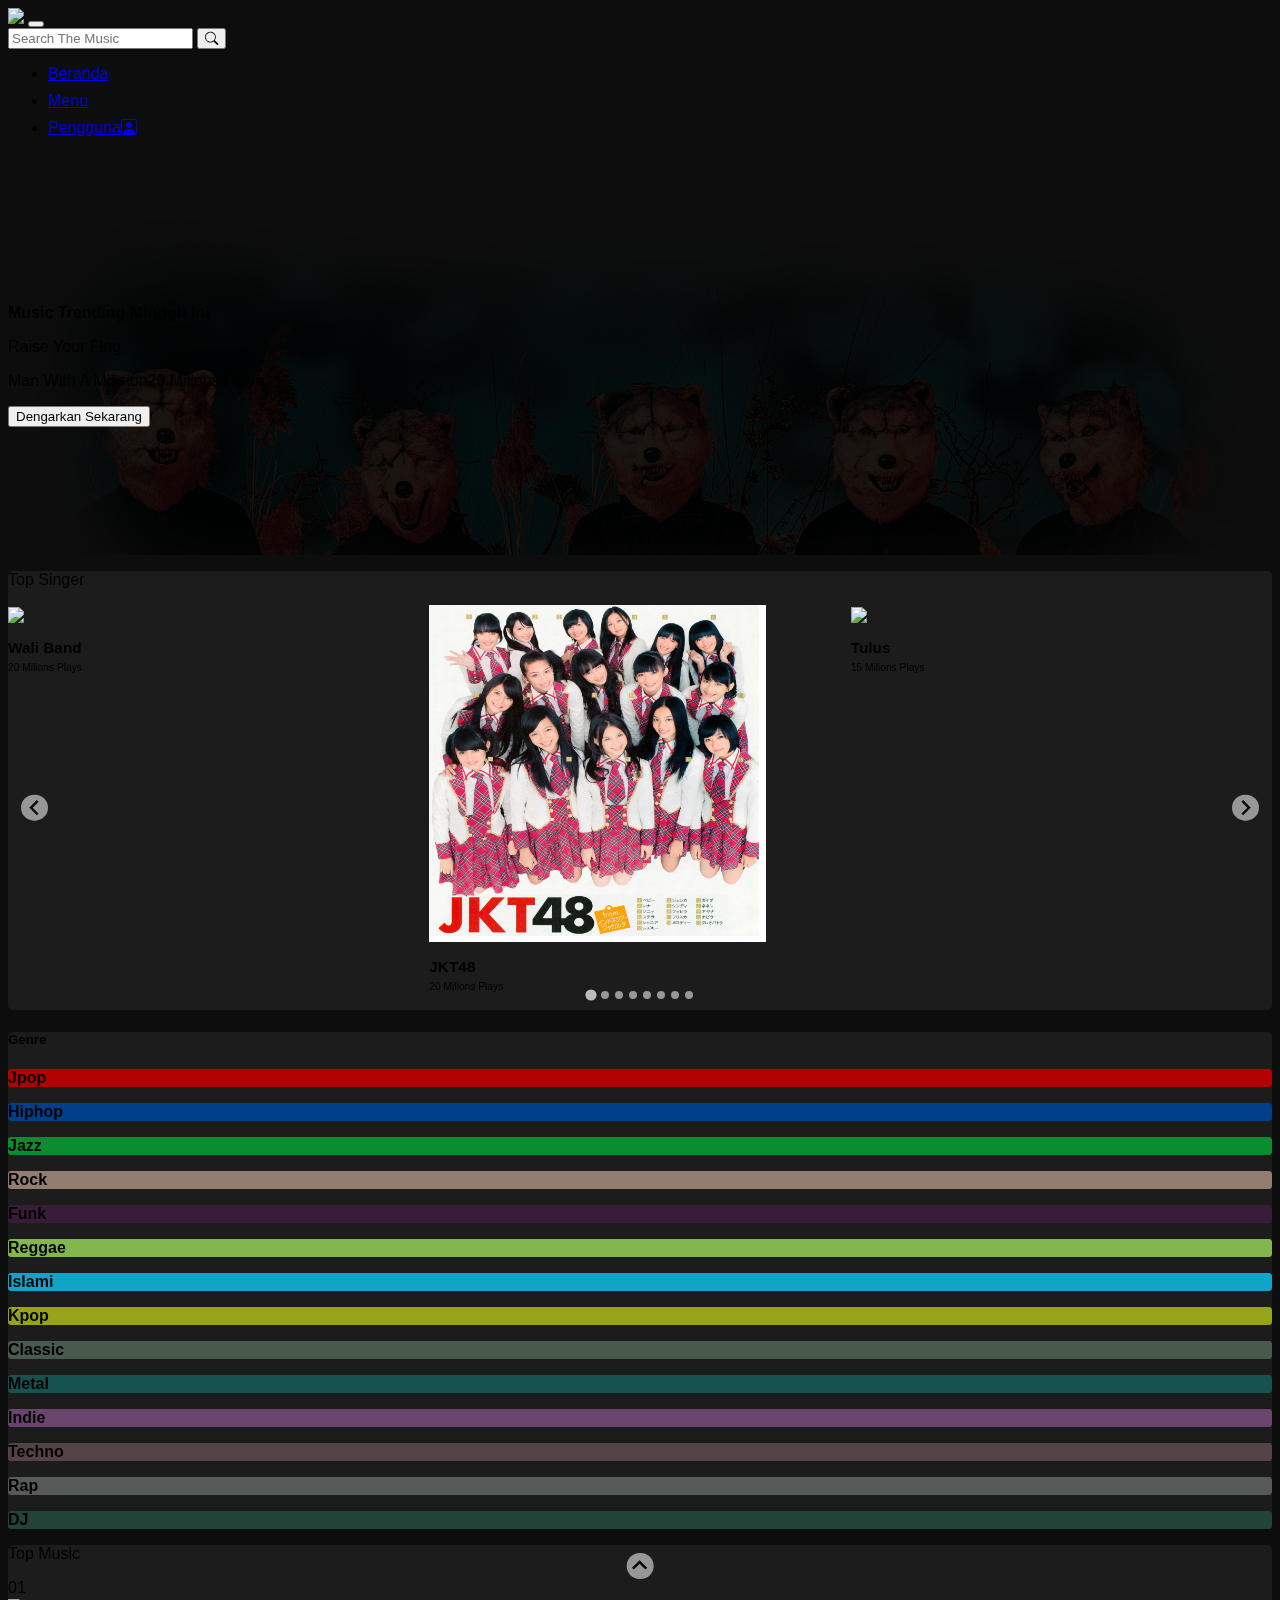
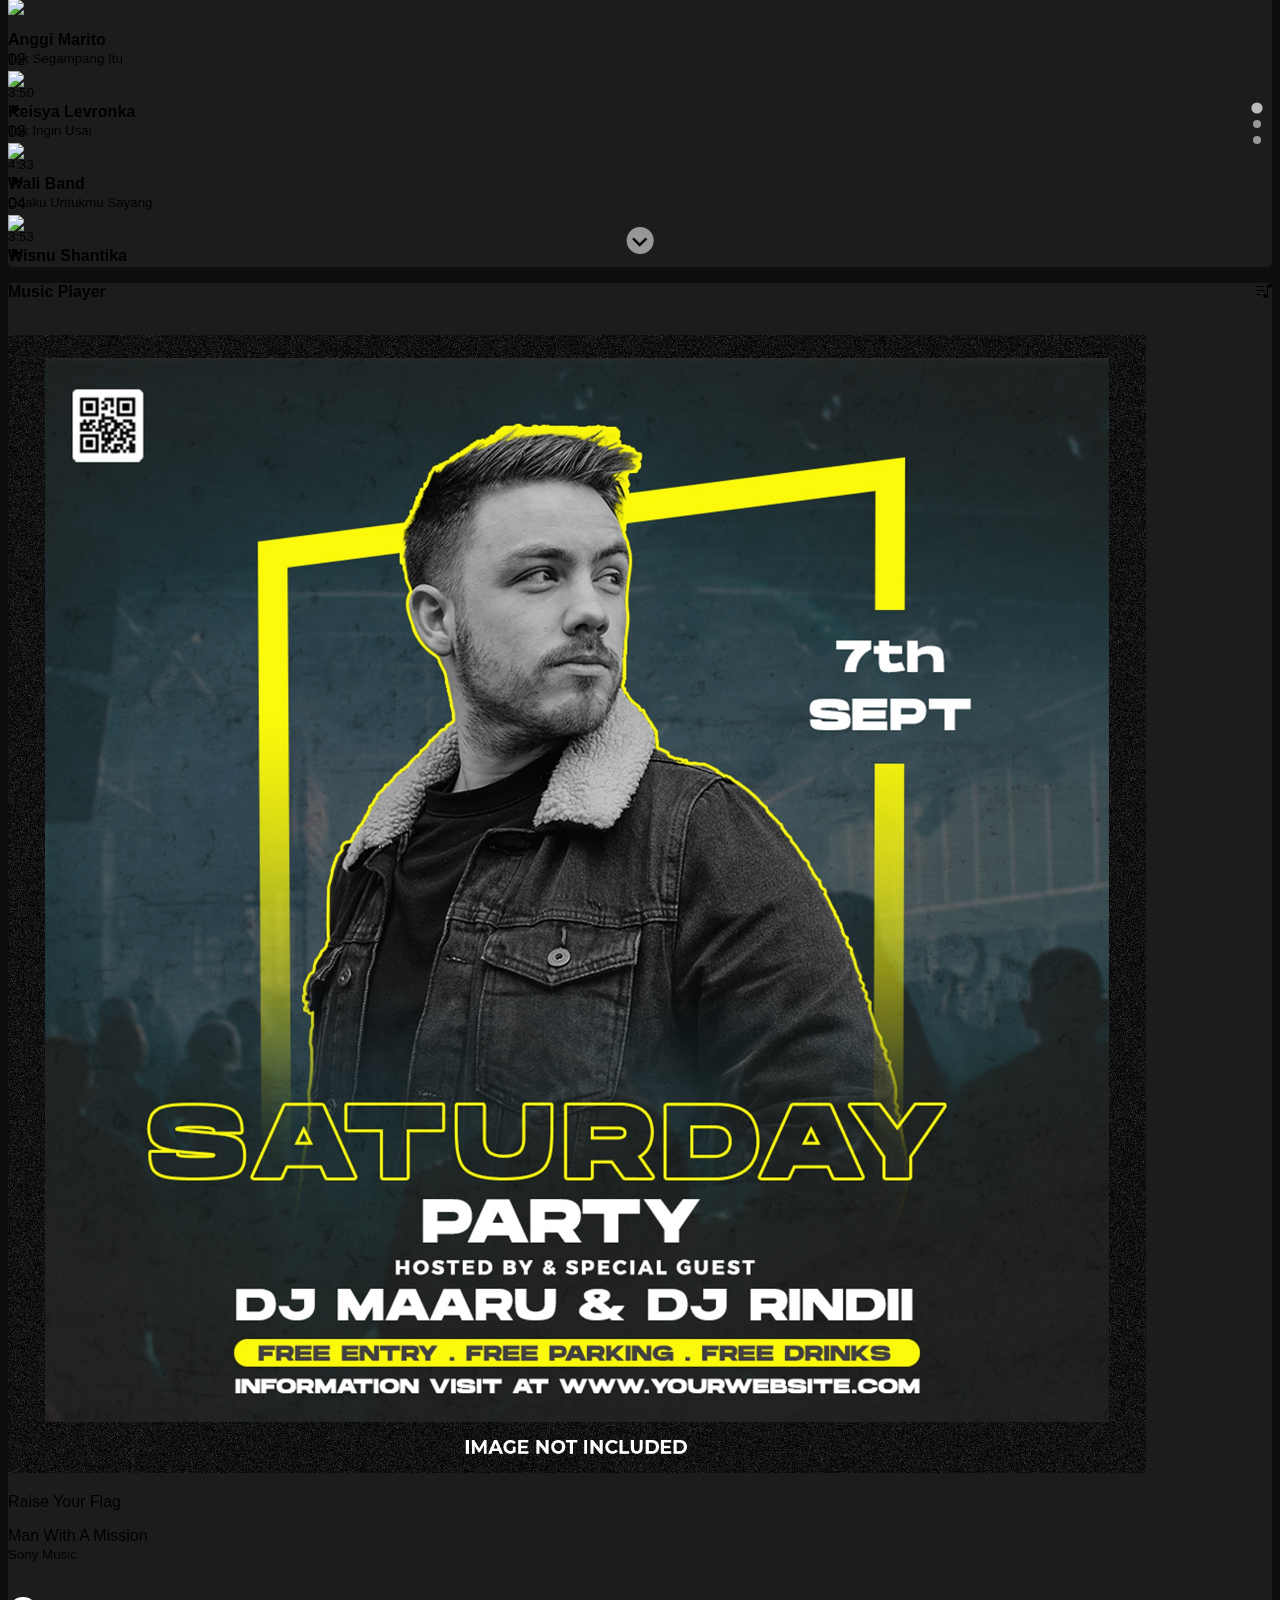
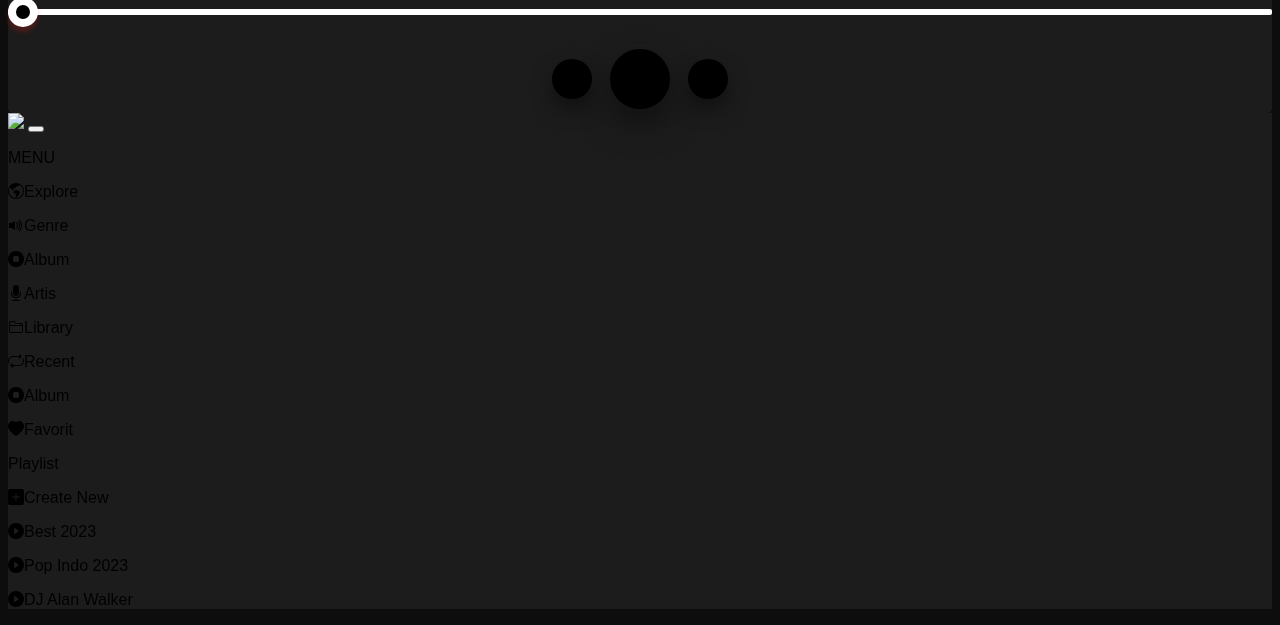
==== commit 32e7422e: "Update pemutarWeb.html" ====
--- a/pemutarWeb.html
+++ b/pemutarWeb.html
@@ -1,846 +1,568 @@
 <!DOCTYPE html>
 <html lang="en">
+
 <head>
-  <meta charset="UTF-8" />
-  <meta http-equiv="X-UA-Compatible" content="IE=edge" />
-  <meta name="viewport" content="width=device-width, initial-scale=1.0" />
-  <link rel="icon" type="image/png" href="img/tittle.png"/>
-  <!-- Font -->
-  <link rel="preconnect" href="https://fonts.googleapis.com" />
-  <link rel="preconnect" href="https://fonts.gstatic.com" crossorigin />
-  <link
-  href="https://fonts.googleapis.com/css2?family=Poppins:ital,wght@0,100;0,300;0,400;1,700&display=swap"
-  rel="stylesheet"
-  />
-
-  <!-- Icon -->
-  <script src="https://unpkg.com/feather-icons"></script>
-  <link rel="stylesheet" href="https://cdn.jsdelivr.net/npm/bootstrap-icons@1.10.5/font/bootstrap-icons.css">
-
-  <!-- Bootstrap -->
-  <link href="https://cdn.jsdelivr.net/npm/bootstrap@5.3.0/dist/css/bootstrap.min.css" rel="stylesheet" integrity="sha384-9ndCyUaIbzAi2FUVXJi0CjmCapSmO7SnpJef0486qhLnuZ2cdeRhO02iuK6FUUVM" crossorigin="anonymous">
-
-  <!-- DatePicker -->
-  <link rel="stylesheet" type="text/css" href="https://cdnjs.cloudflare.com/ajax/libs/font-awesome/4.7.0/css/font-awesome.min.css">
-  <link rel="stylesheet" href="https://cdnjs.cloudflare.com/ajax/libs/bootstrap-datepicker/1.9.0/css/bootstrap-datepicker.min.css">
-
-  <!-- Style -->
-  <link rel="stylesheet" href="style/style.css" />
-  <link rel="stylesheet" type="text/css" href="style/music.css">    
-
-  <title>Replay!</title>
+  <meta charset="utf-8" />
+  <meta name="viewport" content="width=device-width, initial-scale=1" />
+  <link rel="icon" type="image/png" href="img/tittle.png" />
+  <title>Replay-Web Pemutar Musik</title>
+  <link href="https://cdn.jsdelivr.net/npm/bootstrap@5.3.0/dist/css/bootstrap.min.css" rel="stylesheet"
+    integrity="sha384-9ndCyUaIbzAi2FUVXJi0CjmCapSmO7SnpJef0486qhLnuZ2cdeRhO02iuK6FUUVM" crossorigin="anonymous" />
+
+  <link rel="stylesheet" href="https://cdn.jsdelivr.net/npm/bootstrap-icons@1.10.5/font/bootstrap-icons.css" />
+  <script src="https://kit.fontawesome.com/cdff2ab099.js" crossorigin="anonymous"></script>
+  <link rel="stylesheet" href="https://cdn.jsdelivr.net/npm/@splidejs/splide@4.1.4/dist/css/splide.min.css" />
+  <link rel="stylesheet" type="text/css" href="style/styleMP.css" />
 </head>
+
 <body>
-  <!-- Navbar Start-->
-  <section class="navigasi">
-    <nav class="navbar navbar-expand-lg" data-bs-theme="dark">
-      <div class="container-fluid">
-        <a class="navbar-brand" href="#"><img src="img/logo.png" class="replayLogo"></a>
-        <button class="navbar-toggler" type="button" data-bs-toggle="collapse" data-bs-target="#navbarNav" aria-controls="navbarNav" aria-expanded="false" aria-label="Toggle navigation">
-          <span class="navbar-toggler-icon"></span>
-        </button>
-        <div class="collapse navbar-collapse float-start" id="navbarNav">
-          <ul class="navbar-nav ms-auto">
-            <li class="nav-item">
-              <a class="nav-link active" aria-current="page" href="#beranda">Beranda</a>
-            </li>
-            <li class="nav-item">
-              <a class="nav-link" href="#tentang" >Tentang</a>
-            </li>
-            <li class="nav-item">
-              <a class="nav-link" href="#subs">Langganan</a>
-            </li>
-            <li class="nav-item">
-              <a class="nav-link" href="#download">Download</a>
-            </li>
-          </ul>
-        </div>
-      </div>
-    </nav> 
-  </section>
-
-  <!-- Navbar End -->
-
-  <!-- Hero Start -->
-  <section id="slide" class="hero">
+  <!-- Header Start -->
+
+  <section id="header">
     <div class="container-fluid">
       <div class="row justify-content-center">
-        <div class="col-12">
-          <p class="text-light display-1">LISTEN MUSIC</p>
-          <h5 class="text-light">TO MAKE YOU RELAX</h5>
-          <button type="button" class="btn btn-light col-2 buttonDownload">LISTEN NOW</button>
-          <img src="img/hero.png" class="img-fluid rounded mx-auto" width="100%">
-
+        <div class="col-10">
+          <nav class="navbar navbar-expand-lg border-bottom-dark" data-bs-theme="dark">
+            <div class="container-fluid">
+              <a class="navbar-brand" href="#"><img src="img/logo.png" /></a>
+              <button class="navbar-toggler" type="button" data-bs-toggle="collapse"
+                data-bs-target="#navbarSupportedContent" aria-controls="navbarSupportedContent" aria-expanded="false"
+                aria-label="Toggle navigation">
+                <span class="navbar-toggler-icon"></span>
+              </button>
+              <div class="collapse navbar-collapse" id="navbarSupportedContent" style="flex-grow: 0">
+                <form class="d-flex mt-1" role="search">
+                  <input class="form-control me-2" type="search" placeholder="Search The Music" aria-label="Search" />
+                  <button class="btn btn-outline-success" type="submit">
+                    <i class="bi bi-search"></i>
+                  </button>
+                </form>
+                <ul class="navbar-nav me-auto mb-2 mb-lg-0 ms-5">
+                  <li class="nav-item">
+                    <a class="nav-link active" aria-current="page" href="index.html">Beranda</a>
+                  </li>
+                  <li class="nav-item">
+                    <a class="nav-link" href="#" data-bs-toggle="offcanvas" data-bs-target="#offcanvasWithBothOptions"
+                      aria-controls="offcanvasWithBothOptions">Menu</a>
+                  </li>
+                  <li class="nav-item">
+                    <a class="nav-link" href="#">Pengguna<i class="bi bi-person-square ms-3"></i></a>
+                  </li>
+                </ul>
+              </div>
+            </div>
+          </nav>
         </div>
       </div>
     </div>
   </section>
-  <!-- Hero End -->
-
-  <!-- Know Start -->
-  <section class="view text-light" id="know">
-    <h2>Let's Know Your Music <i data-feather="arrow-right"></i></h2>
-    <div class="card-main">
-      <div class="card text-bg-dark">
-        <a href="pemutarWeb.html">
-          <img src="img/card1.png" alt="track" />
-          <div class="card-content">
-            <h3>New</h3>
-            <h3>Track</h3>
-            <p>On The Week</p>
-        </div>
-        </a>
-      </div>
-      <div class="card text-bg-dark">
-        <a href="pemutarWeb.html">
-          <img src="img/card2.png" alt="track" />
-          <div class="card-content">
-            <h3>Top</h3>
-            <h3>Wishlist</h3>
-            <p>On The Week</p>
-          </div>
-        </a>
-      </div>
-      <div class="card text-bg-dark">
-        <a href="pemutarWeb.html">
-          <img src="img/card3.png" alt="track" />
-          <div class="card-content">
-            <p>Recomendation</p>
-            <h3>On This Day</h3>
-          </div>
-        </a> 
-      </div>
-      <div class="card text-bg-dark">
-        <a href="pemutarWeb.html">
-          <img src="img/card4.png" alt="track" />
-          <div class="card-content">
-            <h3>Random</h3>
-            <h3>Best Album</h3>
-            <p>For You</p>
-          </div>
-        </a>
-      </div>
-    </div>
-  </section>
-  <!-- Know End -->
-
-  <!-- Preview Start -->
-
-  <section id="lihat">
-    <div class="container-fluid text-light">
-      <div class="row">
-        <div class="col">
-          <p class="h2">Most Seen <i data-feather="arrow-right"></i> </p>
-        </div>
-      </div>
-      <div class="row bg-dark rounded justify-content-center text-center mt-4">
-        <div class="col-lg-1 col-sm-12 mt-4 text-center">
-          <p class="h5 fw-bold">1</p>
-        </div> 
-        <div class="col-lg-1 col-sm-8 pb-2 pt-2">
-          <img src="img/preview1.jpg" class="img-fluid rounded mx-auto" width="100%">
-        </div>  
-        <div class="col-lg-3 col-sm-12 mt-4 ">
-          <p class="h5">Safe And Sound</p>
-        </div> 
-        <div class="col-lg-2 col-sm-12 mt-4">
-          <p class="h5">2022/11/07</p>
-        </div>
-        <div class="col-lg-2 col-sm-12 mt-4">
-          <p class="h5">Sony Music</p>
-        </div>
-        <div class="col-lg-2 col-sm-12 mt-4 pb-2 mb-3">
-          <a href="#" class="h5" data-bs-toggle="modal" data-bs-target="#exampleModal" onclick="safeSound()">Preview</a>
-        </div>
-      </div>
-      <div class="row bg-dark rounded justify-content-center text-center mt-4">
-        <div class="col-lg-1 col-sm-12 mt-4 text-center">
-          <p class="h5 fw-bold">2</p>
-        </div> 
-        <div class="col-lg-1 col-sm-8 pb-2 pt-2">
-          <img src="img/preview2.jpg" class="img-fluid rounded mx-auto" width="100%">
-        </div>  
-        <div class="col-lg-3 col-sm-12 mt-4 ">
-          <p class="h5">Rungkad - Happy Asmara</p>
-        </div> 
-        <div class="col-lg-2 col-sm-12 mt-4">
-          <p class="h5">2023/01/09</p>
-        </div>
-        <div class="col-lg-2 col-sm-12 mt-4">
-          <p class="h5">RC Music</p>
-        </div>
-        <div class="col-lg-2 col-sm-12 mt-4 pb-2 mb-3">
-          <a href="#" class="h5" data-bs-toggle="modal" data-bs-target="#exampleModal" onclick="rungkad()">Preview</a>
-        </div>
-      </div>
-      <div class="row bg-dark rounded justify-content-center text-center mt-4 ">
-        <div class="col-lg-1 col-sm-12 mt-4 text-center">
-          <p class="h5 fw-bold">3</p>
-        </div> 
-        <div class="col-lg-1 col-sm-8 pb-2 pt-2">
-          <img src="img/preview3.jpg" class="img-fluid rounded mx-auto" width="100%">
-        </div>  
-        <div class="col-lg-3 col-sm-12 mt-4 ">
-          <p class="h5">Pergi untuk Kembali - Ello</p>
-        </div> 
-        <div class="col-lg-2 col-sm-12 mt-4">
-          <p class="h5">2010/04/13</p>
-        </div>
-        <div class="col-lg-2 col-sm-12 mt-4">
-          <p class="h5">MT Music</p>
-        </div>
-        <div class="col-lg-2 col-sm-12 mt-4 pb-2 mb-3">
-          <a href="#" class="h5" data-bs-toggle="modal" data-bs-target="#exampleModal" onclick="ello()">Preview</a>
-        </div>
-      </div>
-      <div class="row mt-5">
-        <div class="col">
-          <p class="h2">Favorite Album <i data-feather="arrow-right"></i> </p>
-        </div>
-      </div>
-      <div class="row bg-dark rounded justify-content-center text-center mt-4">
-        <div class="col-lg-1 col-sm-12 mt-4 text-center">
-          <p class="h5 fw-bold">1</p>
-        </div> 
-        <div class="col-lg-1 col-sm-8 pb-2 pt-2">
-          <img src="img/preview4.jpg" class="img-fluid rounded mx-auto" width="100%">
-        </div>  
-        <div class="col-lg-3 col-sm-12 mt-4 ">
-          <p class="h5">Raise Your Flag - Man With A Mission</p>
-        </div> 
-        <div class="col-lg-2 col-sm-12 mt-4">
-          <p class="h5">2015/08/07</p>
-        </div>
-        <div class="col-lg-2 col-sm-12 mt-4">
-          <p class="h5">MWAM Japan</p>
-        </div>
-        <div class="col-lg-2 col-sm-12 mt-4 pb-2 mb-3">
-          <a href="#" class="h5" data-bs-toggle="modal" data-bs-target="#exampleModal" onclick="mwam()">Preview</a>
-        </div>
-      </div>
-      <div class="row bg-dark rounded justify-content-center text-center mt-4 mb-3">
-        <div class="col-lg-1 col-sm-12 mt-4 text-center">
-          <p class="h5 fw-bold">2</p>
-        </div> 
-        <div class="col-lg-1 col-sm-8 pb-2 pt-2">
-          <img src="img/preview5.jpg" class="img-fluid rounded mx-auto" width="100%">
-        </div>  
-        <div class="col-lg-3 col-sm-12 mt-4 ">
-          <p class="h5">My Way - Frank Sinantra</p>
-        </div> 
-        <div class="col-lg-2 col-sm-12 mt-4">
-          <p class="h5">2008/11/07</p>
-        </div>
-        <div class="col-lg-2 col-sm-12 mt-4">
-          <p class="h5">FS Music</p>
-        </div>
-        <div class="col-lg-2 col-sm-12 mt-4 pb-2 mb-3">
-          <a href="#" class="h5" data-bs-toggle="modal" data-bs-target="#exampleModal" onclick="myWay()">Preview</a>
-        </div>
-      </div>
-    </div>
-  </section>
-
-
-  <!-- Preview End -->
-
-  <!-- Tentang Start -->
-
-  <section id="tentang">
-    <div class="container-fluid about text-light">
-      <div class="row justify-content-center">
-        <div class="col-lg-4 col-sm-6 mb-sm-5">
-          <img src="img/logo.png" alt="" class="img-fluid mx-auto" width="100%" style="padding-top: 9rem;" />
-        </div>
-        <div class="col-lg-6 col-sm-8 mt-5 mb-5 " style="padding-left: 5rem ;">
-          <h3>
-            &emsp; REPLAY merupakan Website Streaming Music yang dapat Kamu
-            dengarkan Kapan Saja dan Dimana Saja,
-          </h3>
-          <br>
-          <h3>
-            &emsp; Dengan Kumpulan Music Dalam dan Manca Negara yang akan membuat
-            Harimu lebih Berwarna
-          </h3>
-        </div>
-      </div>
-      <img src="img/logo.png" alt="" class="top-img-back" />
-      <img src="img/logo.png" alt="" class="bottom-img-back" />
-    </div>
-  </section>
-
-  <!-- Tentang End -->
-
-  <!-- Subs Start -->
-  <section id="subs" class="subs">
-    <div class="container-fluid text-light">
-      <div class="row justify-content-center">
-        <div class="col-lg-4 col-sm-8 mb-5">
-          <div class="card-subs">
-            <img src="img/subs1.png" class="img-fluid" alt="" />
-            <div class="subs-content">
-              <h3 class="title">FREEMIUM</h3>
-              <h3>Rp 0.</h3>
-              <p>Shuffle Play</p>
-              <p>Audio Kualitas Medium</p>
-              <p>Tanpa Iklan</p>
-              <p>Dengarkan Online</p>
-              <button type="button" class="btn btn-light mt-3" data-bs-toggle="modal" data-bs-target="#modalLangganan" onclick="subsFree()">Langganan</button>
-            </div>
-          </div>
-        </div>
-        <div class="col-lg-4 col-sm-8 mb-5">
-          <div class="card-subs-mid">
-            <img src="img/subs2.png" class="img-fluid" alt=""/>
-            <h3 class="title">Premium 30 Hari</h3>
-            <div class="price">
-              <p>Rp. 40.000</p>
-              <h3>Rp 30.000</h3>
-            </div>
-            <p>Simpan Lagu Offline</p>
-            <p>Unlimited Lagu</p>
-            <p>Tanpa Iklan</p>
-            <p>Audio Kualitas HD</p>
-            <button type="button" class="btn btn-light mt-3" data-bs-toggle="modal" data-bs-target="#modalLangganan" onclick="subsMonthly()">Langganan</button>
-          </div>
-        </div>
-        <div class="col-lg-4 col-sm-8 mb-5">
-          <div class="card-subs">
-            <img src="img/subs3.png" class="img-fluid" alt="" />
-            <h3 class="title">Premium 1 Tahun</h3>
-            <div class="price">
-              <p>Rp. 350.000</p>
-              <h3>Rp 300.000</h3>
-            </div>
-            <p>Shuffle Play</p>
-            <p>Audio Kualitas Medium</p>
-            <p>Tanpa Iklan</p>
-            <p>Dengarkan Online</p>
-            <button type="button" class="btn btn-light mt-3" data-bs-toggle="modal" data-bs-target="#modalLangganan" onclick="subsYears()">Langganan</button>
-          </div>
-        </div>  
-      </div>
-    </div>
-  </section>
-  <!-- Subs End -->
-
-
-  <!-- Download Start -->
-  <section id="download" class="download">
-    <div class="container-fluid text-light">
-      <div class="row">
-        <div class="col-6">
-          <div class="download-content">
-            <img src="img/logo.png" class="img-fluid" alt="" />
-            <div class="download-text z-0">
-              <h1>ENJOY LISTENING TO MUSIC</h1>
-              <h1>ANYTIME AND ANYWHERE</h1>
-            </div>
-            <div class="download-store">
-              <a href="#"><img src="img/google.png" class="img-fluid mb-3" alt="" /></a>
-              <a href="#"><img src="img/app_store.png" class="img-fluid mb-3" alt="" /></a>
-            </div>
-          </div>
-        </div>
-        <div class="col-6">
-          <img src="img/download.png" class="imgReplay" alt="download" />
-        </div>
-      </div>
-    </div>
-  </section>
-
-  <!-- Download End -->
-
-  <!-- footer up Start -->
-  <section class="plus">
-    <div class="container-fluid justify-content-center text-light">
-      <div class="row plus-main mt-5 ">
-        <div class="col-lg-3 col-sm-12 mb-5">
-          <div class="plus-content">
-            <h1>1.1M+</h1>
-            <img src="img/plus_listen.png" alt="" />
-            <p>LISTENER</p>
-          </div>
-        </div>
-        <div class="col-lg-3 col-sm-12 mb-5">
-          <div class="plus-content">
-            <h1>2322+</h1>
-            <img src="img/plus_player.png" alt="" />
-            <p>ALBUM</p>
-          </div>
-        </div>
-        <div class="col-lg-3 col-sm-12 mb-5">
-          <div class="plus-content">
-            <h1>200K+</h1>
-            <img src="img/plus_mic.png" alt="" />
-            <p>SUBSCRIPTION</p>
+
+  <!-- Header End -->
+
+  <!-- Trending Start -->
+
+  <section id="trending">
+    <div class="container-fluid">
+      <div class="row text-light justify-content-center">
+        <div class="col-10">
+          <p><strong>Music Trending Minggu Ini</strong></p>
+          <div class="tren-song">
+            <p class="display-3">Raise Your Flag</p>
+            <p>
+              <span class="h5">Man With A Mission</span><span class="ms-3">20 Milions Plays</span>
+            </p>
+            <button type="submit" class="btn btn-primary" onclick="mwam()">
+              Dengarkan Sekarang
+            </button>
           </div>
         </div>
       </div>
     </div>
   </section>
-  <!-- footer up End -->
-
-  <!-- Footer Start -->
-  <section class="footer">
-    <div class="container-fluid justify-content-center text-light">
-      <div class="row mb-5">
-        <div class="col">
-          <img src="img/logo.png" class="img-fluid" width="20%" alt="" />
-        </div>
-      </div>
-      <div class="row menu-footer">
-        <div class="col-lg-2 col-sm-6">
-          <a href="#tentang" style="text-decoration: none; color: white;">Tentang</a>
-        </div>
-        <div class="col-lg-2 col-sm-6">
-          <a data-bs-toggle="modal" data-bs-target="#modalHelp" style="cursor: pointer">Help Center</a>
-        </div>
-        <div class="col-lg-2 col-sm-6">
-          <a data-bs-toggle="modal" data-bs-target="#modalFaQ" style="cursor: pointer">FAQ</a>
-        </div>
-        <div class="col-lg-2 col-sm-6">
-          <a
-          data-bs-toggle="modal"
-          data-bs-target="#modalTerm"
-          style="cursor: pointer"
-          >Langganan</a
-          >
-        </div>
-        <div class="col-lg-2 col-sm-6">
-          <a data-bs-toggle="modal" data-bs-target="#modalDukungan" style="cursor: pointer
-          ;">Dukungan</a>
-        </div>
-        <div class="col-lg-2 col-sm-6">
-          <a href="pemutarWeb.html" style="text-decoration: none;color: white;">Pemutar Web</a>
-        </div>
-      </div>
-      <hr />
-      <div class="row">
-        <div class="col footer-buttom">
-          <h3>@2023 REPLAY</h3>
-          <div class="footer-sosmed">
-            <img
-            src="img/sosmed_1.png"
-            class="img-fluid"
-            width="15%"
-            alt="facebook"
-            />
-            <img
-            src="img/sosmed_2.png"
-            class="img-fluid"
-            width="15%"
-            alt="instagram"
-            />
-            <img
-            src="img/sosmed_3.png"
-            class="img-fluid"
-            width="15%"
-            alt="twitter"
-            />
-            <img
-            src="img/sosmed_4.png"
-            class="img-fluid"
-            width="15%"
-            alt="youtube"
-            />
+
+  <!-- Trending End -->
+
+  <!-- Top Singer Start -->
+
+  <section id="song" class="mb-3">
+    <div class="container-fluid">
+      <div class="row justify-content-center text-light">
+        <div class="col-lg-7">
+          <div id="wishlist" style="background-color: #1c1c1c; border-radius: 0.3rem" class="ps-4 pt-3 pe-4 pb-1">
+            <div class="row justify-content-center">
+              <p class="h5 mb-3">Top Singer</p>
+              <section class="splide" id="first-splide" aria-label="Splide Basic HTML Example">
+                <div class="splide__track mb-3">
+                  <ul class="splide__list">
+                    <li class="splide__slide ">
+                      <div class="text-center">
+                        <img src="img/wali.png" class="img-fluid rounded mx-auto mb-2" width="80%" />
+                        <p>
+                          <strong>Wali Band</strong><br/>
+                          <small>20 Milions Plays</small>
+                        </p>
+                      </div>
+                    </li>
+                    <li class="splide__slide">
+                      <div class="text-center">
+                        <img src="img/jkt48.png" class="img-fluid rounded mx-auto mb-2" width="80%" />
+                        <p>
+                          <strong>JKT48</strong><br />
+                          <small>20 Milions Plays</small>
+                        </p>
+                      </div>
+                    </li>
+                    <li class="splide__slide">
+                      <div class="text-center">
+                        <img src="img/tulus.png" class="img-fluid rounded mx-auto mb-2" width="80%" />
+                        <p>
+                          <strong>Tulus</strong><br />
+                          <small>15 Milions Plays</small>
+                        </p>
+                      </div>
+                    </li>
+                    <li class="splide__slide">
+                      <div class="text-center">
+                        <img src="img/bravesboy.png" class="img-fluid rounded mx-auto mb-2" width="80%" />
+                        <p>
+                          <strong>Braves Boy</strong><br />
+                          <small>62 Milions Plays</small>
+                        </p>
+                      </div>
+                    </li>
+                    <li class="splide__slide">
+                      <div class="text-center">
+                        <img src="img/denycaknan.png" class="img-fluid rounded mx-auto mb-2" width="80%" />
+                        <p>
+                          <strong>Deny Caknan</strong><br />
+                          <small>28 Milions Plays</small>
+                        </p>
+                      </div>
+                    </li>
+                    <li class="splide__slide">
+                      <div class="text-center">
+                        <img src="img/kufaku.png" class="img-fluid rounded mx-auto mb-2" width="80%" />
+                        <p>
+                          <strong>Kufaku Band</strong><br />
+                          <small>34 Milions Plays</small>
+                        </p>
+                      </div>
+                    </li>
+                    <li class="splide__slide">
+                      <div class="text-center">
+                        <img src="img/feelkoplo.png" class="img-fluid rounded mx-auto mb-2" width="80%" />
+                        <p>
+                          <strong>Feel Koplo</strong><br />
+                          <small>32 Milions Plays</small>
+                        </p>
+                      </div>
+                    </li>
+                    <li class="splide__slide">
+                      <div class="text-center">
+                        <img src="img/aftershine.png" class="img-fluid rounded mx-auto mb-2" width="80%" />
+                        <p>
+                          <strong>Aftershine</strong><br />
+                          <small>36 Milions Plays</small>
+                        </p>
+                      </div>
+                    </li>
+                    <li class="splide__slide">
+                      <div class="text-center">
+                        <img src="img/hapyasmara.png" class="img-fluid rounded mx-auto mb-2" width="80%" />
+                        <p>
+                          <strong>Happy Asmara</strong><br />
+                          <small>57 Milions Plays</small>
+                        </p>
+                      </div>
+                    </li>
+                    <li class="splide__slide">
+                      <div class="text-center">
+                        <img src="img/ungu.png" class="img-fluid rounded mx-auto mb-2" width="80%" />
+                        <p>
+                          <strong>Ungu</strong><br />
+                          <small>89 Milions Plays</small>
+                        </p>
+                      </div>
+                    </li>
+                  </ul>
+                </div>
+              </section>
+            </div>
           </div>
-        </div>
-      </div>
-    </div>
-  </section>
-  <!-- Footer End -->
-
-  <!-- Modal -->
-  <div class="modal fade " id="exampleModal" tabindex="-1" aria-labelledby="exampleModalLabel" aria-hidden="true">
-    <div class="modal-dialog">
-      <div class="modal-content bg-dark">
-        <div class="modal-header">
-        </div>
-        <div class="modal-body">
-          <script src="https://kit.fontawesome.com/cdff2ab099.js" crossorigin="anonymous"></script>
-          <div class="container">
-            <div class="music-player">
-              <nav>
-                <div class="circle" data-bs-dismiss="modal" aria-label="Close" style="cursor: pointer;">
-                  <i class="fa-solid fa-angle-left"></i>
+
+          <!-- Genre & Top Music Start -->
+          <div id="genreAndTopMusic" class="mt-3">
+            <div class="row">
+              <div class="col-lg-4">
+                <div id="genre" style="background-color: #1c1c1c; border-radius: 0.3rem" class="ps-4 pt-3 pe-4 pb-1">
+                  <h5 class="mb-3">Genre</h5>
+                  <div class="row mb-2">
+                    <div class="col-6 text-center">
+                      <p style="
+                            background-color: #b30000;
+                            border-radius: 0.2rem;
+                          ">
+                        <strong class="p-3">Jpop</strong>
+                      </p>
+                      <p style="
+                            background-color: #003f8a;
+                            border-radius: 0.2rem;
+                          ">
+                        <strong class="p-3">Hiphop</strong>
+                      </p>
+                      <p style="
+                            background-color: #0b8c2e;
+                            border-radius: 0.2rem;
+                          ">
+                        <strong class="p-3">Jazz</strong>
+                      </p>
+                      <p style="
+                            background-color: #937d71;
+                            border-radius: 0.2rem;
+                          ">
+                        <strong class="p-3">Rock</strong>
+                      </p>
+                      <p style="
+                            background-color: #381d3b;
+                            border-radius: 0.2rem;
+                          ">
+                        <strong class="p-3">Funk</strong>
+                      </p>
+                      <p style="
+                            background-color: #84b64e;
+                            border-radius: 0.2rem;
+                          ">
+                        <strong class="p-3">Reggae</strong>
+                      </p>
+                      <p style="
+                            background-color: #11a4c9;
+                            border-radius: 0.2rem;
+                          ">
+                        <strong class="p-3">Islami</strong>
+                      </p>
+                    </div>
+                    <div class="col-6 text-center">
+                      <p style="
+                            background-color: #97a417;
+                            border-radius: 0.2rem;
+                          ">
+                        <strong class="p-3">Kpop</strong>
+                      </p>
+                      <p style="
+                            background-color: #475a4c;
+                            border-radius: 0.2rem;
+                          ">
+                        <strong class="p-3">Classic</strong>
+                      </p>
+                      <p style="
+                            background-color: #165250;
+                            border-radius: 0.2rem;
+                          ">
+                        <strong class="p-3">Metal</strong>
+                      </p>
+                      <p style="
+                            background-color: #69446c;
+                            border-radius: 0.2rem;
+                          ">
+                        <strong class="p-3">Indie</strong>
+                      </p>
+                      <p style="
+                            background-color: #544346;
+                            border-radius: 0.2rem;
+                          ">
+                        <strong class="p-3">Techno</strong>
+                      </p>
+                      <p style="
+                            background-color: #565a59;
+                            border-radius: 0.2rem;
+                          ">
+                        <strong class="p-3">Rap</strong>
+                      </p>
+                      <p style="
+                            background-color: #22423a;
+                            border-radius: 0.2rem;
+                          ">
+                        <strong class="p-3">DJ</strong>
+                      </p>
+                    </div>
+                  </div>
                 </div>
-                <div class="circle">
-                  <i class="fa-solid fa-bars"></i>
+              </div>
+              <div class="col-lg-8">
+                <div id="topMusic" style="background-color: #1c1c1c; border-radius: 0.3rem" class="ps-4 pt-3 pe-4 pb-1">
+                  <p class="h5 mb-3">Top Music</p>
+                  <section class="splide" id="second-splide" aria-label="Splide Basic HTML Example">
+                    <div class="splide__track">
+                      <ul class="splide__list">
+                        <li class="splide__slide">
+                          <div class="row">
+                            <div class="col-1 pt-2 text-end">01</div>
+                            <div class="col-2 text-center">
+                              <img src="img/Anggi.png" class="img-fluid rounded mx-auto" width="90%" />
+                            </div>
+                            <div class="col-5 text-start">
+                              <p>
+                                <strong>Anggi Marito</strong><br /><small>Tak Segampang Itu</small>
+                              </p>
+                            </div>
+                            <div class="col-2 pt-2 text-center">
+                              <small>3:50</small>
+                            </div>
+                            <div class="col-1 pt-2">
+                              <i class="bi bi-play-fill" style="cursor: pointer"></i>
+                            </div>
+                          </div>
+                        </li>
+                        <li class="splide__slide">
+                          <div class="row">
+                            <div class="col-1 pt-2 text-end">02</div>
+                            <div class="col-2 text-center">
+                              <img src="img/keisya.png" class="img-fluid rounded mx-auto" width="90%" />
+                            </div>
+                            <div class="col-5 text-start">
+                              <p>
+                                <strong>Keisya Levronka</strong><br /><small>Tak Ingin Usai</small>
+                              </p>
+                            </div>
+                            <div class="col-2 pt-2 text-center">
+                              <small>4:33</small>
+                            </div>
+                            <div class="col-1 pt-2">
+                              <i class="bi bi-play-fill" style="cursor: pointer"></i>
+                            </div>
+                            
+                          </div>
+                        </li>
+                        <li class="splide__slide">
+                          <div class="row">
+                            <div class="col-1 pt-2 text-end">03</div>
+                            <div class="col-2 text-center">
+                              <img src="img/walinagaswara.png" class="img-fluid rounded mx-auto" width="90%" />
+                            </div>
+                            <div class="col-5 text-start">
+                              <p>
+                                <strong>Wali Band</strong><br /><small>Doaku Untukmu Sayang</small>
+                              </p>
+                            </div>
+                            <div class="col-2 pt-2 text-center">
+                              <small>3:53</small>
+                            </div>
+                            <div class="col-1 pt-2">
+                              <i class="bi bi-play-fill" style="cursor: pointer"></i>
+                            </div>
+                            
+                          </div>
+                        </li>
+                        <li class="splide__slide">
+                          <div class="row">
+                            <div class="col-1 pt-2 text-end">04</div>
+                            <div class="col-2 text-center">
+                              <img src="img/wisnushantika.png" class="img-fluid rounded mx-auto" width="90%" />
+                            </div>
+                            <div class="col-5 text-start">
+                              <p>
+                                <strong>Wisnu Shantika</strong><br /><small>Sahara</small>
+                              </p>
+                            </div>
+                            <div class="col-2 pt-2 text-center">
+                              <small>2:59</small>
+                            </div>
+                            <div class="col-1 pt-2">
+                              <i class="bi bi-play-fill" style="cursor: pointer"></i>
+                            </div>
+                            
+                          </div>
+                        </li>
+                        <li class="splide__slide">
+                          <div class="row">
+                            <div class="col-1 pt-2 text-end">05</div>
+                            <div class="col-2 text-center">
+                              <img src="img/didikempot.png" class="img-fluid rounded mx-auto" width="90%" />
+                            </div>
+                            <div class="col-5 text-start">
+                              <p>
+                                <strong>Didi Kempot</strong><br /><small>Banyu Langit</small>
+                              </p>
+                            </div>
+                            <div class="col-2 pt-2 text-center">
+                              <small>4:55</small>
+                            </div>
+                            <div class="col-1 pt-2">
+                              <i class="bi bi-play-fill" style="cursor: pointer"></i>
+                            </div>
+                            
+                          </div>
+                        </li>
+                        <li class="splide__slide">
+                          <div class="row">
+                            <div class="col-1 pt-2 text-end">06</div>
+                            <div class="col-2 text-center">
+                              <img src="img/jkt48.png" class="img-fluid rounded mx-auto" width="90%" />
+                            </div>
+                            <div class="col-5 text-start">
+                              <p>
+                                <strong>JKT48</strong><br /><small>Pesawat Kertas 365 Hari</small>
+                              </p>
+                            </div>
+                            <div class="col-2 pt-2 text-center">
+                              <small>4:48</small>
+                            </div>
+                            <div class="col-1 pt-2">
+                              <i class="bi bi-play-fill" style="cursor: pointer"></i>
+                            </div>
+                            
+                          </div>
+                        </li>
+                      </ul>
+                    </div>
+                  </section>
                 </div>
-              </nav>
-              <img src="img/modalprev.jpg" class="song-img" id="imgMusic">
-              <h1 id="nameSong">Safe And Sound</h1>
-              <p id="nameSinger">Different Heaven</p>
-
-
-              <audio id="song">
-              </audio>
-              <input type="range" value="0" id="progress">
-
-              <div class="controls">
-                <div><i class="fa-solid fa-backward"></i></div>
-                <div onclick="playPause()"><i class="fa-solid fa-play" id="ctrlIcon"></i></div>
-                <div><i class="fa-solid fa-forward"></i></div>
               </div>
             </div>
           </div>
+          <!-- Genre & Top Music End -->
+        </div>
+        <div class="col-lg-3 p-3 text-center" style="background-color: #1c1c1c; border-radius: 0.3rem">
+          <p class="pt-2">
+            <strong class="mb-5">Music Player</strong><i class="bi bi-music-note-list" style="float: right"></i>
+          </p>
+          <br />
+          <img src="img/preview4.jpg" class="img-fluid rounded mx-auto" width="90%" />
+          <p class="h3 mt-4" >Raise Your Flag</p>
+          <p class="mt-2">
+            Man With A Mission <br /><span><small>Sony Music</small></span>
+          </p>
+          <audio id="songMusic" src="audio/RaisYour Flag.mp3"></audio>
+          <input type="range" value="0" id="progress" />
+
+          <div class="controls">
+            <div><i class="fa-solid fa-backward"></i></div>
+            <div onclick="playPause()">
+              <i class="fa-solid fa-play" id="ctrlIcon"></i>
+            </div>
+            <div><i class="fa-solid fa-forward"></i></div>
+          </div>
           <script type="text/javascript">
             let progress = document.getElementById("progress");
-            let song = document.getElementById("song");
+            let song = document.getElementById("songMusic");
             let ctrlIcon = document.getElementById("ctrlIcon");
 
-            song.onloadedmetadata = function() {
-              progress.max= song.duration;
-              progress.value= song.currentTime;
-            }
+            song.onloadedmetadata = function () {
+              progress.max = song.duration;
+              progress.value = song.currentTime;
+            };
             function playPause() {
-              if(ctrlIcon.classList.contains("fa-pause")){
+              if (ctrlIcon.classList.contains("fa-pause")) {
                 song.pause();
                 ctrlIcon.classList.remove("fa-pause");
                 ctrlIcon.classList.add("fa-play");
-              }
-              else{
+              } else {
                 song.play();
                 ctrlIcon.classList.add("fa-pause");
                 ctrlIcon.classList.remove("fa-play");
               }
             }
 
-            if(song.play()){
-              setInterval(()=>{
+            if (song.play()) {
+              setInterval(() => {
                 progress.value = song.currentTime;
-              },500);
+              }, 500);
             }
 
-            progress.onchange = function(){
+            progress.onchange = function () {
               song.play();
               song.currentTime = progress.value;
               ctrlIcon.classList.add("fa-pause");
               ctrlIcon.classList.remove("fa-play");
-            }
+            };
           </script>
-        </div>
-        <div class="modal-footer">
         </div>
       </div>
     </div>
-  </div>
-  <!-- Modal End -->
-
-  <!-- Modal Langganan -->
-
-  <div class="modal fade" id="modalLangganan" tabindex="-1" aria-labelledby="exampleModalLabel" aria-hidden="true">
-    <div class="modal-dialog modal-xl">
-      <div class="modal-content">
-        <div class="modal-header">
-          <button type="button" class="btn-close" data-bs-dismiss="modal" aria-label="Close"></button>
-        </div>
-        <div class="modal-body bg-light">
-          <section id="modalSubs" style=" 
-          margin: 1.4rem 10%;
-          padding: 2rem;
-          border-radius: 0.5rem;">
-          <div class="container-fluid">
-            <div class="row">
-              <div class="col-lg-6">
-                <p class="h5 mt-5 text-dark">Isi Data dibawah Untuk Berlangganan</p>
-                <form>
-                  <div class="mb-3">
-                    <label for="namaLengkap" class="form-label text-dark">Nama Lengkap</label>
-                    <input type="email" class="form-control" id="namaLengkap" aria-describedby="emailHelp" required>
-                  </div>
-                  <label for="datepicker" class="form-label text-dark">Masukan Tanggal Lahir</label>
-                  <div class="input-group mb-3 date" id="datepicker">
-                    <input type="text" class="form-control" id="date" aria-describedby="emailHelp" name="date" required>
-                    <span class="input-group-append" style="cursor: pointer;">
-                      <span class="input-group-text bg-light d-block">
-                        <i class="fa fa-calendar"></i>
-                      </span>
-                    </span>
-
-                  </div>
-                  <div class="mb-3">
-                    <label for="namaLengkap" class="form-label text-dark">Email</label>
-                    <input type="email" class="form-control" id="namaLengkap" aria-describedby="emailHelp" required>
-                  </div>
-                  <label for="datepicker" class="form-label text-dark">Pilih Metode Pembayaran</label>
-                  <div class="mb-3 form-check">
-                    <input type="checkbox" class="form-check-input" id="exampleCheck1">
-                    <label class="form-check-label" for="exampleCheck1"><img src="img/LinkAja.png" class="img-fluid" width="10%"></label>
-                  </div>
-                  <div class="mb-3 form-check">
-                    <input type="checkbox" class="form-check-input" id="exampleCheck1">
-                    <label class="form-check-label" for="exampleCheck1"><img src="img/Gopay.png" class="img-fluid" width="25%"></label>
-                  </div>
-                  <div class="mb-3 form-check">
-                    <input type="checkbox" class="form-check-input" id="exampleCheck1">
-                    <label class="form-check-label" for="exampleCheck1"><img src="img/Dana.webp" class="img-fluid" width="20%"></label>
-                  </div>
-
-                </div>
-                <div class="col-lg-6 ps-4 pe-4 " style="background-color: #F0F0FF; border-radius: 0.5rem;">
-                  <p class="h5 mt-5">Langganan untuk</p>
-                  <p class="h2" id="paketHari">Paket Premium 30 Hari</p>
-                  <br>
-                  <p><strong id="rincianPaket">Paket Premium 30 Hari</strong><span id="hargaPaket" style="float: right;">40.000 IDR</span></p>
-                  <p><small id="kadaluarsa">*Masa Berlaku Langganan 30 Hari</small></p>
-                  <p><strong>Diskon</strong><span style="float: right;" id="diskon">-10.000 IDR</span></p>
-                  <p><strong>PPN 10%</strong><span style="float: right;" id="ppn">3000 IDR</span></p>
-                  <hr>
-                  <p><strong>Total</strong><span style="float: right;font-weight: bold;" id="total">33.000 IDR</span></p>
-                  <br>
-                  <div class="mb-3 form-check">
-                    <input type="checkbox" class="form-check-input" id="exampleCheck1">
-                    <label class="form-check-label" for="exampleCheck1"> <small>Saya Setuju dengan seluruh kebijakan aplikasi ini</small> </label>
-                  </div>
-                  <button type="submit" class="btn btn-primary mb-5">Checkout Paket Langganan</button>
-                </form>
+  </section>
+
+  <!-- Top Singer End -->
+  <!-- OffCanvas -->
+
+  <section id="subMenu">
+    <div class="container-fluid">
+      <div class="row">
+        <div class="col">
+          <div class="offcanvas offcanvas-start text-light" data-bs-scroll="true" tabindex="-1"
+            id="offcanvasWithBothOptions" aria-labelledby="offcanvasWithBothOptionsLabel"
+            style="background-color: #1C1C1C;">
+            <div class="offcanvas-header " data-bs-theme="dark">
+              <a class="navbar-brand" href="#"><img src="img/logo.png" class="img-fluid" width="30%"></a>
+              <button type="button" class="btn-close" data-bs-dismiss="offcanvas" aria-label="Close"></button>
+            </div>
+            <div class="offcanvas-body">
+              <div class="menuMusic">
+                <p class="mt-3" id="subsMenuHeading">MENU</p>
+                <p class="mt-3"><i class="bi bi-globe-americas me-2"></i>Explore</p>
+                <p class="mt-2"><i class="bi bi-volume-up-fill me-2"></i>Genre</p>
+                <p class="mt-2"><i class="bi bi-stop-circle-fill me-2"></i>Album</p>
+                <p class="mt-2"><i class="bi bi-mic-fill me-2"></i>Artis</p>
               </div>
-            </div>
-          </div>
-        </section>
-        <link rel="stylesheet" type="text/css" href="https://cdnjs.cloudflare.com/ajax/libs/font-awesome/4.7.0/css/font-awesome.min.css">
-        <script src="https://ajax.googleapis.com/ajax/libs/jquery/3.4.1/jquery.min.js"></script>
-        <script src="https://cdnjs.cloudflare.com/ajax/libs/bootstrap/5.1.3/js/bootstrap.min.js"></script>
-        <script src="https://cdnjs.cloudflare.com/ajax/libs/bootstrap-datepicker/1.9.0/js/bootstrap-datepicker.min.js"></script>
-        <script>
-          $(function(){
-            $('#datepicker').datepicker();
-          });
-        </script>
-      </div>
-    </div>
-  </div>
-</div>
-
-<!-- Modal Langganan End -->
-
-<!-- Modal FaQ start -->
-
-<div class="modal fade" id="modalFaQ" tabindex="-1" aria-labelledby="exampleModalLabel" aria-hidden="true">
-  <div class="modal-dialog modal-lg">
-    <div class="modal-content">
-      <div class="modal-header">
-        <h1 class="modal-title fs-5" id="exampleModalLabel" style="font-weight: 700;">FAQ</h1>
-        <button type="button" class="btn-close" data-bs-dismiss="modal" aria-label="Close"></button>
-      </div>
-      <div class="modal-body">
-       <div class="container-fluid mt-5 mb-5">
-        <div class="row justify-content-center">
-          <div class="col-10">
-            <div class="accordion" id="accordionExample">
-              <div class="accordion-item">
-                <h2 class="accordion-header">
-                  <button class="accordion-button" type="button" data-bs-toggle="collapse" data-bs-target="#collapseOne" aria-expanded="true" aria-controls="collapseOne">
-                    <i class="bi bi-question-circle me-2"></i>  Apa itu musik player?
-                  </button>
-                </h2>
-                <div id="collapseOne" class="accordion-collapse collapse show" data-bs-parent="#accordionExample">
-                  <div class="accordion-body">
-                    Musik player adalah perangkat lunak atau perangkat keras yang dirancang untuk memutar dan mengelola file musik digital. Musik player dapat berupa aplikasi di perangkat seluler, komputer, atau perangkat khusus seperti iPod.
-                  </div>
-                </div>
+              <div class="libraryMusic">
+                <p class="mt-5" id="subsMenuHeading"><i class="bi bi-folder2 me-2"></i>Library</p>
+                <p class="mt-3"><i class="bi bi-repeat me-2"></i>Recent</p>
+                <p class="mt-2"><i class="bi bi-stop-circle-fill me-2"></i>Album</p>
+                <p class="mt-2"><i class="bi bi-heart-fill me-2"></i>Favorit</p>
               </div>
-              <div class="accordion-item">
-                <h2 class="accordion-header">
-                  <button class="accordion-button collapsed" type="button" data-bs-toggle="collapse" data-bs-target="#collapseTwo" aria-expanded="false" aria-controls="collapseTwo">
-                    <i class="bi bi-question-circle me-2"></i>Apa perbedaan antara musik player online dan offline?
-                  </button>
-                </h2>
-                <div id="collapseTwo" class="accordion-collapse collapse" data-bs-parent="#accordionExample">
-                  <div class="accordion-body">
-                    Musik player online terhubung ke internet dan memungkinkan Anda untuk streaming lagu secara langsung tanpa harus mengunduh file musik ke perangkat Anda. Misalnya, layanan seperti Spotify dan Apple Music adalah contoh musik player online. Di sisi lain, musik player offline memungkinkan Anda untuk menyimpan file musik di perangkat Anda dan memutarnya tanpa koneksi internet. Misalnya, aplikasi pemutar musik di perangkat seluler atau perangkat keras seperti iPod dapat berfungsi sebagai musik player offline.
-                  </div>
-                </div>
-              </div>
-              <div class="accordion-item">
-                <h2 class="accordion-header">
-                  <button class="accordion-button collapsed" type="button" data-bs-toggle="collapse" data-bs-target="#collapseThree" aria-expanded="false" aria-controls="collapseThree">
-                    <i class="bi bi-question-circle me-2"></i>Bagaimana cara membuat playlist di musik player?
-                  </button>
-                </h2>
-                <div id="collapseThree" class="accordion-collapse collapse" data-bs-parent="#accordionExample">
-                  <div class="accordion-body">
-                    Proses membuat playlist dapat bervariasi tergantung pada musik player yang Anda gunakan. Secara umum, Anda dapat membuat playlist dengan mengeklik opsi "Buat playlist baru" atau serupa di dalam aplikasi musik atau perangkat keras musik player. Setelah itu, Anda dapat menambahkan lagu ke playlist dengan mengeklik opsi "Tambahkan ke playlist" atau serupa dan memilih playlist yang diinginkan.
-                  </div>
-                </div>
+              <div class="Playlist">
+                <p class="mt-5" id="subsMenuHeading">Playlist</p>
+                <p class="mt-3"><i class="bi bi-plus-square-fill me-2"></i>Create New</p>
+                <p class="mt-2"><i class="bi bi-play-circle-fill me-2"></i>Best 2023</p>
+                <p class="mt-2"><i class="bi bi-play-circle-fill me-2"></i>Pop Indo 2023</p>
+                <p class="mt-2"><i class="bi bi-play-circle-fill me-2"></i>DJ Alan Walker</p>
               </div>
             </div>
           </div>
         </div>
       </div>
     </div>
-  </div>
-</div>
-</div>
-
-<!-- Modal FaQ End -->
-
-<!-- Modal Help Center -->
-
-<div class="modal fade" id="modalHelp" tabindex="-1" aria-labelledby="exampleModalLabel" aria-hidden="true">
-  <div class="modal-dialog modal-xl">
-    <div class="modal-content">
-      <div class="modal-header">
-        <h1 class="modal-title fs-5" id="exampleModalLabel" style="font-weight: 700;">Help Center</h1>
-        <button type="button" class="btn-close" data-bs-dismiss="modal" aria-label="Close"></button>
-      </div>
-      <div class="modal-body">
-        <div class="container-fluid">
-          <div class="row justify-content-center">
-            <div class="col-lg-6 p-5 text-light" style="background-color: #1500C8; border-radius: 0.5rem;">
-              <h3>Help Center</h3>
-              <br>
-              <p class="h5"><i class="bi bi-telephone me-2"></i>Kontak Nomer</p>
-              <p>085xxx213xxx</p>
-              <br>
-              <p class="h5"><i class="bi bi-envelope-at me-2"></i>Email Kami</p>
-              <p>ReplayID@gmail.com</p>
-              <br>
-              <p class="h5" ><i class="bi bi-buildings me-2"></i>Alamat Kantor</p>
-              <p>Jl. Ring Road Utara, Ngringin, Condongcatur, Kec. Depok, Kabupaten Sleman, Daerah Istimewa Yogyakarta 55281</p>
-            </div>
-            <div class="col-lg-6 p-5" >
-              <br>
-              <br>
-              <form>
-                <div class="mb-3">
-                  <label for="pertanyaan" class="form-label"><strong>Apa yang dapat Kami Bantu?</strong></label>
-                  <input type="text" class="form-control" id="pertanyaan">
-                </div>
-                <div class="mb-3">
-                  <label for="exampleFormControlInput1" class="form-label"><strong>Email address</strong></label>
-                  <input type="email" class="form-control" id="exampleFormControlInput1" placeholder="name@example.com">
-                </div>
-                <div class="mb-3 form-check">
-                  <input type="checkbox" class="form-check-input" id="exampleCheck1">
-                  <label class="form-check-label" for="exampleCheck1"><small>Email bersedia menerima Update dari Aplikasi Replay</small></label>
-                </div>
-                <button type="submit" class="btn btn-primary">Kirim</button>
-              </form> 
-            </div>
-          </div>    
-        </div>
-      </div>
-    </div>
-  </div>
-</div>
-
-<!-- Modal Help Center End -->
-
-<!-- Modal ketentuan start -->
-<div
-class="modal fade"
-id="modalTerm"
-tabindex="-1"
-aria-labelledby="exampleModalLabel"
-aria-hidden="true"
->
-<div class="modal-dialog modal-lg modal-dialog-scrollable">
-  <div class="modal-content">
-    <div class="modal-header">
-      <h1 class="modal-title fs-4" id="exampleModalLabel" style="font-weight: 700;">Ketentuan</h1>
-      <button
-      type="button"
-      class="btn-close"
-      data-bs-dismiss="modal"
-      aria-label="Close"
-      ></button>
-    </div>
-    <div class="modal-body">
-      <h2 class="modal-title fs-5 pb-1 pt-2" style="font-weight: 600;">Pembuatan akun Replay!</h2>
-      <p>
-        Anda perlu membuat akun Replay! untuk menggunakan semua atau
-        sebagian Layanan Replay!. Nama pengguna dan kata sandi Anda hanya
-        untuk penggunaan pribadi dan harus dijaga kerahasiaannya. Anda
-        memahami bahwa Anda bertanggung jawab atas semua penggunaan
-        (termasuk penggunaan yang tidak sah) nama pengguna dan kata sandi
-        Anda. Beri tahu Layanan Pelanggan sesegera mungkin jika nama
-        pengguna dan kata sandi Anda hilang atau dicuri, atau jika Anda
-        meyakini telah terjadi akses yang tidak sah ke akun Anda. Spotify
-        dapat mengklaim kembali, atau mengharuskan Anda untuk mengubah,
-        nama pengguna Anda dengan alasan apa pun.
-      </p>
-
-      <h2 class="modal-title fs-5 pb-1 pt-2" style="font-weight: 600;">Pembayaran</h2>
-      <p>
-        Tagihan Anda dapat membeli Langganan Berbayar secara langsung dari
-        Replay! atau melalui pihak ketiga, dengan: membayar biaya
-        langganan di muka atau setiap bulan atau interval berulang lainnya
-        yang diberitahukan kepada Anda sebelum melakukan pembelian; atau
-        pembayaran di muka yang memberi Anda akses ke Layanan Replay!
-        untuk jangka waktu tertentu ("Periode Prabayar"). Tarif pajak
-        dihitung berdasarkan informasi yang Anda berikan dan tarif yang
-        berlaku pada saat tagihan bulanan Anda. Jika Anda membeli akses ke
-        Langganan Berbayar melalui pihak ketiga, syarat dan ketentuan
-        terpisah dengan pihak ketiga tersebut dapat berlaku untuk akses
-        Anda ke Layanan Replay! selain Perjanjian ini. Jika Anda membeli
-        Langganan Berbayar menggunakan kode, kartu hadiah, penawaran
-        prabayar, atau penawaran lain yang diberikan atau dijual oleh atau
-        atas nama Replay! untuk mengakses Langganan Berbayar ("Kode"),
-        Anda dengan ini menyetujui Syarat Kartu Replay!. Perubahan harga
-        dan pajak Replay! dapat mengubah harga Langganan Berbayar,
-        termasuk biaya langganan, Periode Prabayar (untuk periode yang
-        belum dibayar), atau Kode (didefinisikan di atas), dari waktu ke
-        waktu dan akan memberitahukan perubahan harga tersebut kepada Anda
-        sebelumnya dengan pemberitahuan yang wajar. Perubahan harga akan
-        mulai berlaku di awal periode langganan berikutnya setelah tanggal
-        perubahan harga. Tunduk pada hukum yang berlaku, dengan terus
-        menggunakan Layanan Replay! setelah perubahan harga berlaku, Anda
-        akan menerima harga baru. Jika Anda tidak setuju dengan perubahan
-        harga, Anda berhak menolak perubahan tersebut dengan berhenti dari
-        Langganan Berbayar yang berlaku sebelum perubahan biaya
-        diberlakukan. Tarif pajak didasarkan pada tarif yang berlaku pada
-        saat tagihan bulanan Anda. Jumlah ini dapat berubah seiring waktu
-        dengan persyaratan pajak lokal di negara, negara bagian, wilayah,
-        atau bahkan kota Anda. Setiap perubahan tarif Pajak akan
-        diterapkan secara otomatis berdasarkan informasi akun yang Anda
-        berikan.
-      </p>
-    </div>
-    <div class="modal-footer">
-      <button
-      type="button"
-      class="btn btn-secondary"
-      data-bs-dismiss="modal"
-      >
-      Close
-    </button>
-  </div>
-</div>
-</div>
-</div>
-<!-- Modal ketentuan end -->
-
-<!-- Modal dukungan start -->
-<div class="modal fade" id="modalDukungan" tabindex="-1" aria-labelledby="exampleModalLabel" aria-hidden="true">
-  <div class="modal-dialog">
-    <div class="modal-content">
-      <div class="modal-header">
-        <h1 class="modal-title fs-4" id="exampleModalLabel" style="font-weight: 700;">Dukungan</h1>
-        <button type="button" class="btn-close" data-bs-dismiss="modal" aria-label="Close"></button>
-      </div>
-      <div class="modal-body">
-        <h2 class="modal-title fs-5 mb-2 pt-2" style="font-weight: 600;">Apa yang bisa kami bantu?</h2>
-        <input type="text" class="form-control" id="exampleFormControlInput1" placeholder="Cari disini">
-      </div>
-      <div class="modal-footer">
-        <button type="button" class="btn btn-secondary" data-bs-dismiss="modal">Close</button>
-        <button type="button" class="btn btn-primary">Search</button>
-      </div>
-    </div>
-  </div>
-</div>
-<!-- Modal dukungan end -->
-
-<!-- Script Icon -->
-<script>
-  feather.replace();
-</script>
-<script type="text/javascript" src="JS/script.js"></script>
-<!-- Script Bootstrap -->
-
-<script src="https://cdn.jsdelivr.net/npm/bootstrap@5.3.0/dist/js/bootstrap.bundle.min.js" integrity="sha384-geWF76RCwLtnZ8qwWowPQNguL3RmwHVBC9FhGdlKrxdiJJigb/j/68SIy3Te4Bkz" crossorigin="anonymous"></script>
+
+  </section>
+
+  <!-- OffCanvas End -->
+
+
+  <!--  -->
+  <script type="text/javascript">
+    function mwam() {
+      var fileMusik = document.getElementById("songMusic");
+      fileMusik.setAttribute("src", "audio/Raise Your Flag.mp3");
+
+      // var iconMusik = document.getElementById('imgMusic');
+      // iconMusik.setAttribute("src","img/");
+    }
+  </script>
+  <script src="https://kit.fontawesome.com/cdff2ab099.js" crossorigin="anonymous"></script>
+  <script src="https://cdn.jsdelivr.net/npm/bootstrap@5.3.0/dist/js/bootstrap.bundle.min.js"
+    integrity="sha384-geWF76RCwLtnZ8qwWowPQNguL3RmwHVBC9FhGdlKrxdiJJigb/j/68SIy3Te4Bkz"
+    crossorigin="anonymous"></script>
+
+  <script src="https://cdn.jsdelivr.net/npm/@splidejs/splide@4.1.4/dist/js/splide.min.js"></script>
+
+  <script type="text/javascript">
+    var splide = new Splide("#first-splide", {
+      perPage: 3,
+      focus: 0,
+      omitEnd: true,
+      rewind: true,
+    });
+    splide.mount();
+
+    var splide = new Splide("#second-splide", {
+      perPage: 4,
+      direction: "ttb",
+      height: "18rem",
+      focus: 0,
+      omitEnd: true,
+      rewind: true,
+    });
+    splide.mount();
+  </script>
 </body>
+
 </html>
--- a/style/styleMP.css
+++ b/style/styleMP.css
@@ -0,0 +1,172 @@
+body {
+  font-family: "Poppins", sans-serif;
+  background-color: #0d0d0d;
+}
+
+.navbar img {
+  width: 7rem;
+  mix-blend-mode: difference;
+}
+
+#trending {
+  padding-top: 6rem;
+  padding-bottom: 8rem;
+  background-image: url("../img/mwam.png");
+  background-size: cover;
+}
+
+#genre p {
+  cursor: pointer;
+}
+
+#wishlist small {
+  font-size: 0.8vw;
+}
+
+#wishlist strong {
+  font-size: 1.2vw;
+}
+
+.navbar .navbar-nav a:hover {
+  color: white;
+}
+
+.navbar .navbar-nav a::after {
+  content: "";
+  display: block;
+  padding-bottom: 0.5rem;
+  border-bottom: 0.1rem solid white;
+  transform: scaleX(0);
+  transition: 0.2s linear;
+  transform-origin: 0 0;
+}
+
+.navbar .navbar-nav a:hover::after {
+  transform: scaleX(1);
+}
+
+/*Music Play*/
+
+.container {
+  width: 100%;
+  height: 100vh;
+  background-size: cover;
+  background: rgb(0, 0, 40);
+  background: radial-gradient(
+    circle,
+    rgba(0, 0, 40, 1) 0%,
+    rgba(2, 2, 50, 1) 50%,
+    rgba(5, 3, 37, 1) 80%,
+    rgba(7, 15, 51, 1) 100%
+  );
+  display: flex;
+  align-items: center;
+  justify-content: center;
+  flex-wrap: wrap;
+}
+
+.music-player {
+  width: 400px;
+  padding: 25px 35px;
+  text-align: center;
+}
+
+nav {
+  display: flex;
+  justify-content: space-between;
+  margin-bottom: 30px;
+}
+
+nav .circle {
+  border-radius: 50%;
+  width: 40px;
+  height: 40px;
+  line-height: 40px;
+  background-color: #fff;
+  box-shadow: 0 5px 10px rgba(255, 26, 26, 0.22);
+}
+nav .circle i {
+  color: #111111;
+}
+.song-img {
+  width: 220px;
+  border-radius: 10%;
+  border: 1px solid black;
+  box-shadow: 0 10px 60px rgba(255, 26, 26, 0.22);
+}
+.music-player h1 {
+  font-size: 20px;
+  color: #fff;
+  font-weight: 400;
+  margin-top: 20px;
+}
+.music-player p {
+  font-size: 14px;
+  color: #fff;
+}
+
+#progress {
+  -webkit-appearance: none;
+  width: 100%;
+  height: 6px;
+  background: #ffffff;
+  border-radius: 2px;
+  cursor: pointer;
+  margin: 30px 0;
+}
+
+#progress::-webkit-slider-thumb {
+  -webkit-appearance: none;
+  background: black;
+  width: 30px;
+  height: 30px;
+  border-radius: 50%;
+  border: 8px solid #fff;
+  box-shadow: 0 5px 5px rgba(255, 26, 26, 0.22);
+}
+
+.controls {
+  display: flex;
+  justify-content: center;
+  align-items: center;
+}
+
+.controls div {
+  width: 40px;
+  height: 40px;
+  margin: 14px;
+  background: black;
+  display: inline-flex;
+  align-items: center;
+  justify-content: center;
+  border-radius: 50%;
+  cursor: pointer;
+  box-shadow: 0 10px 20px #111111;
+}
+.controls div i {
+  color: #fff;
+}
+
+.controls div:nth-child(2) {
+  transform: scale(1.5);
+  background: black;
+  color: #fff;
+}
+
+.splide__arrows--ttb .splide__arrow--prev {
+  top: -2em;
+}
+
+.splide__pagination__page {
+  background: #ccc;
+  border: 0;
+  border-radius: 50%;
+  display: inline-block;
+  height: 8px;
+  margin: 3px;
+  opacity: 0.7;
+  padding: 0;
+  position: relative;
+  transition: transform 0.2s linear;
+  width: 8px;
+}
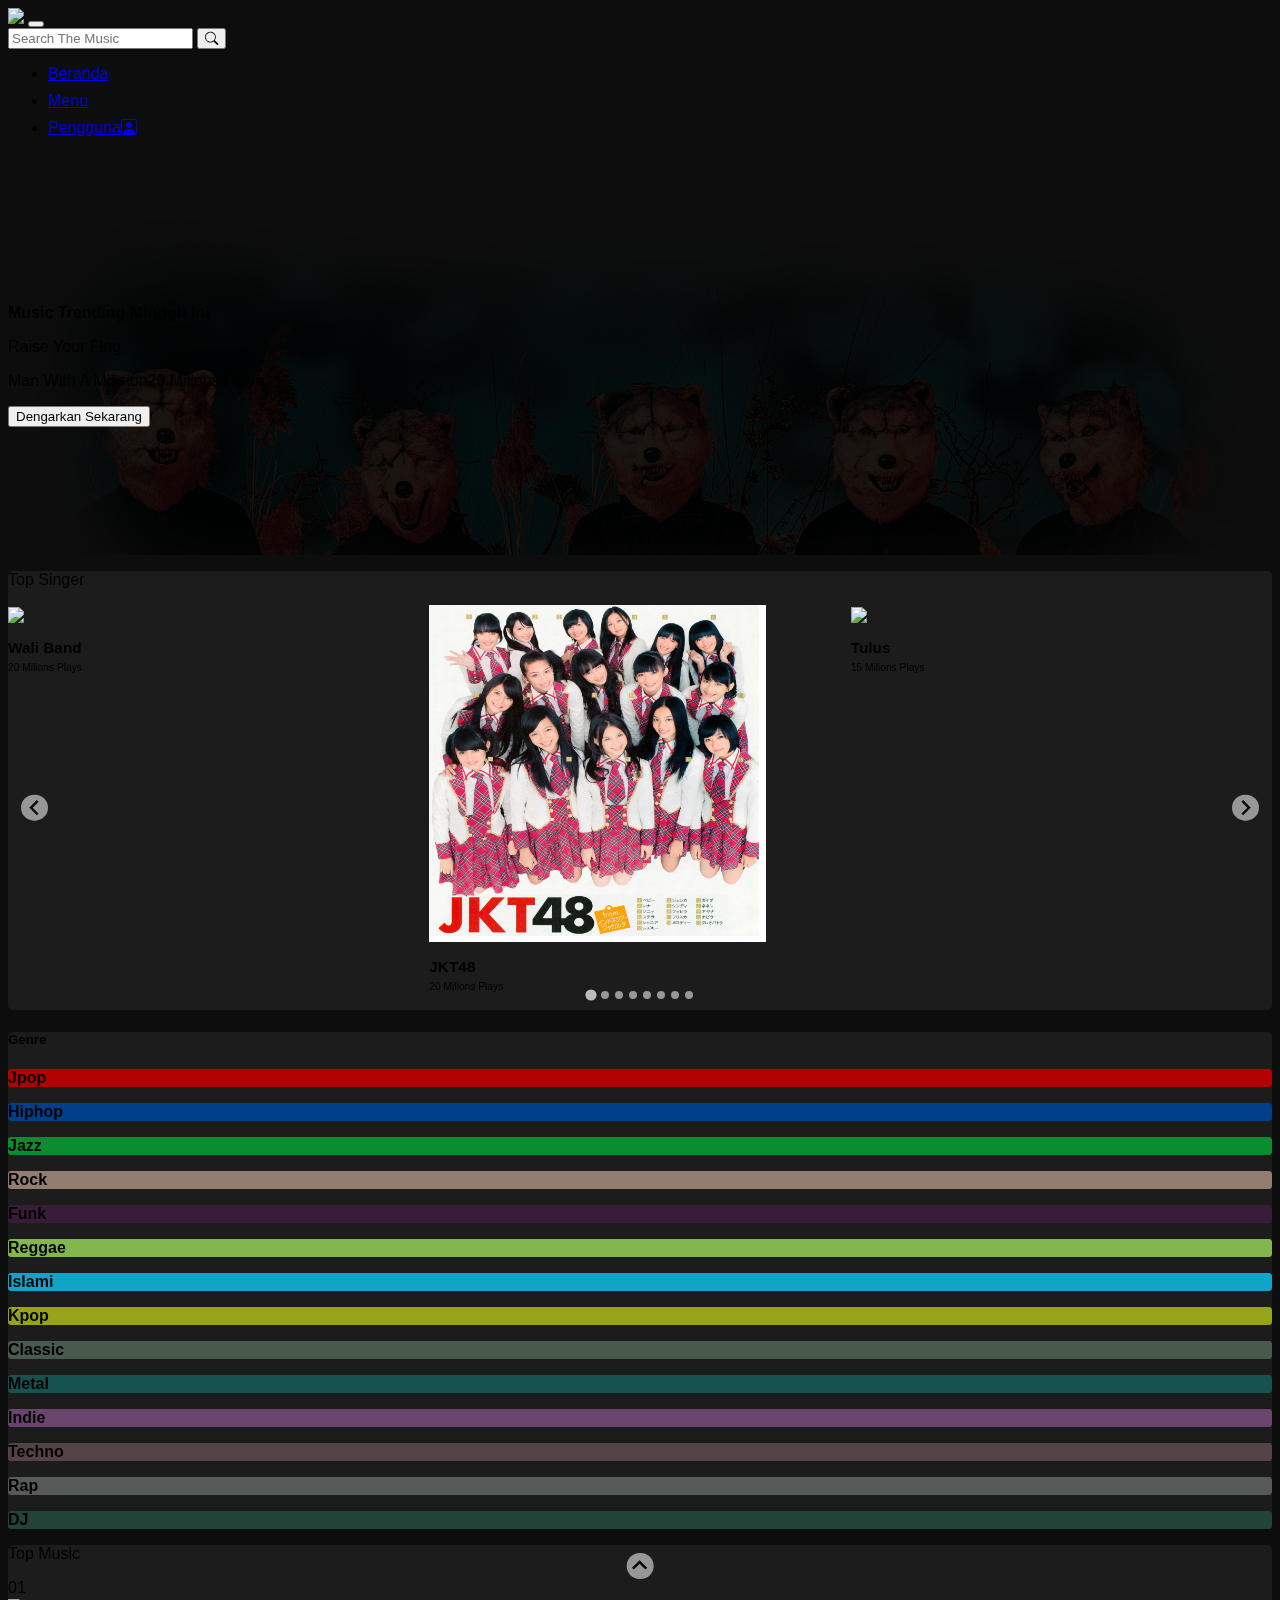
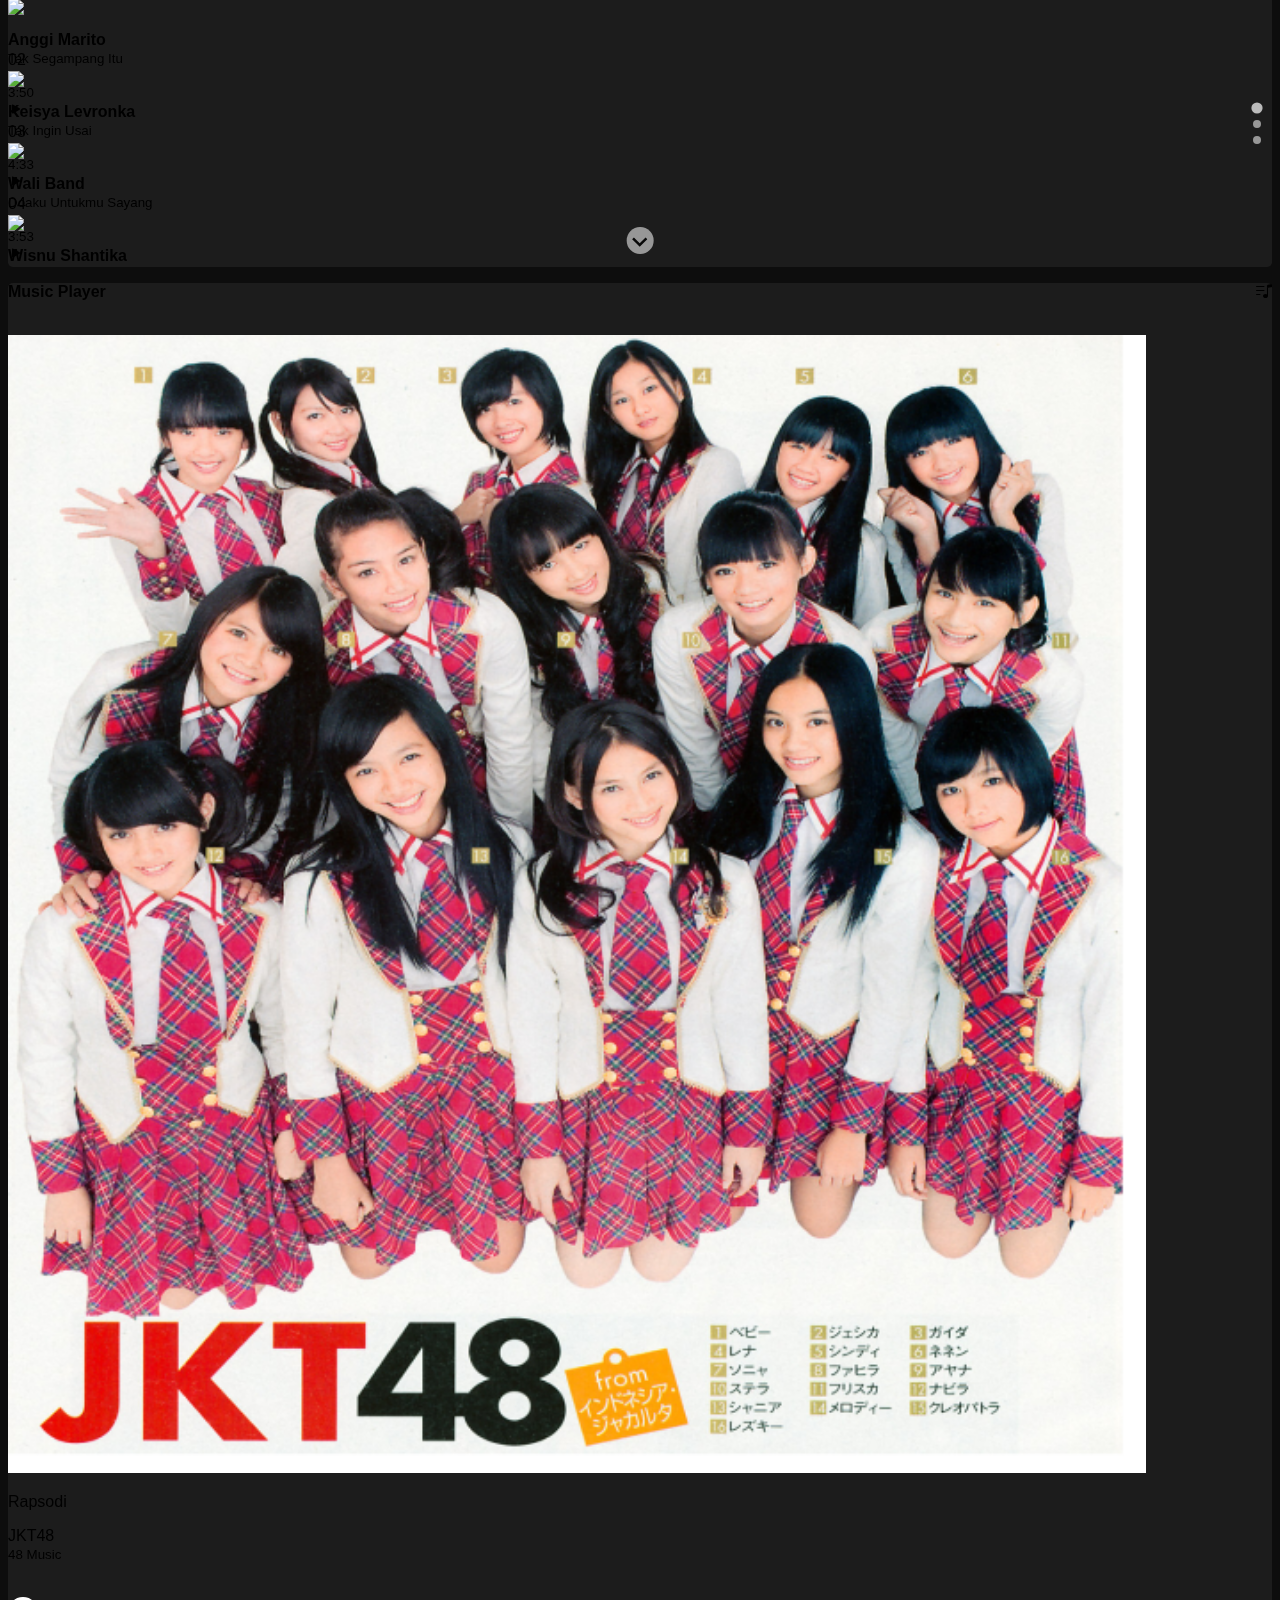
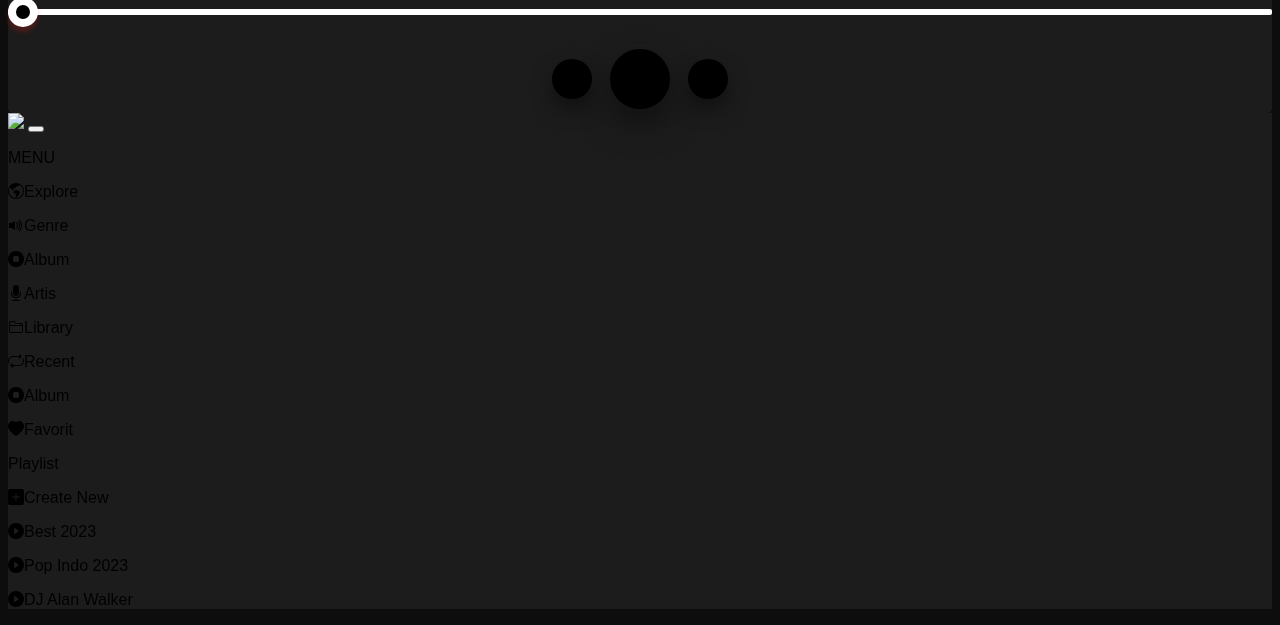
==== commit c0181aee: "Update pemutarWeb.html" ====
--- a/pemutarWeb.html
+++ b/pemutarWeb.html
@@ -427,10 +427,10 @@
             <strong class="mb-5">Music Player</strong><i class="bi bi-music-note-list" style="float: right"></i>
           </p>
           <br />
-          <img src="img/preview4.jpg" class="img-fluid rounded mx-auto" width="90%" />
-          <p class="h3 mt-4" >Raise Your Flag</p>
+          <img src="img/jkt48.png" class="img-fluid rounded mx-auto" width="90%" />
+          <p class="h3 mt-4" >Rapsodi</p>
           <p class="mt-2">
-            Man With A Mission <br /><span><small>Sony Music</small></span>
+            JKT48 <br /><span><small>48 Music</small></span>
           </p>
           <audio id="songMusic" src="audio/RaisYour Flag.mp3"></audio>
           <input type="range" value="0" id="progress" />
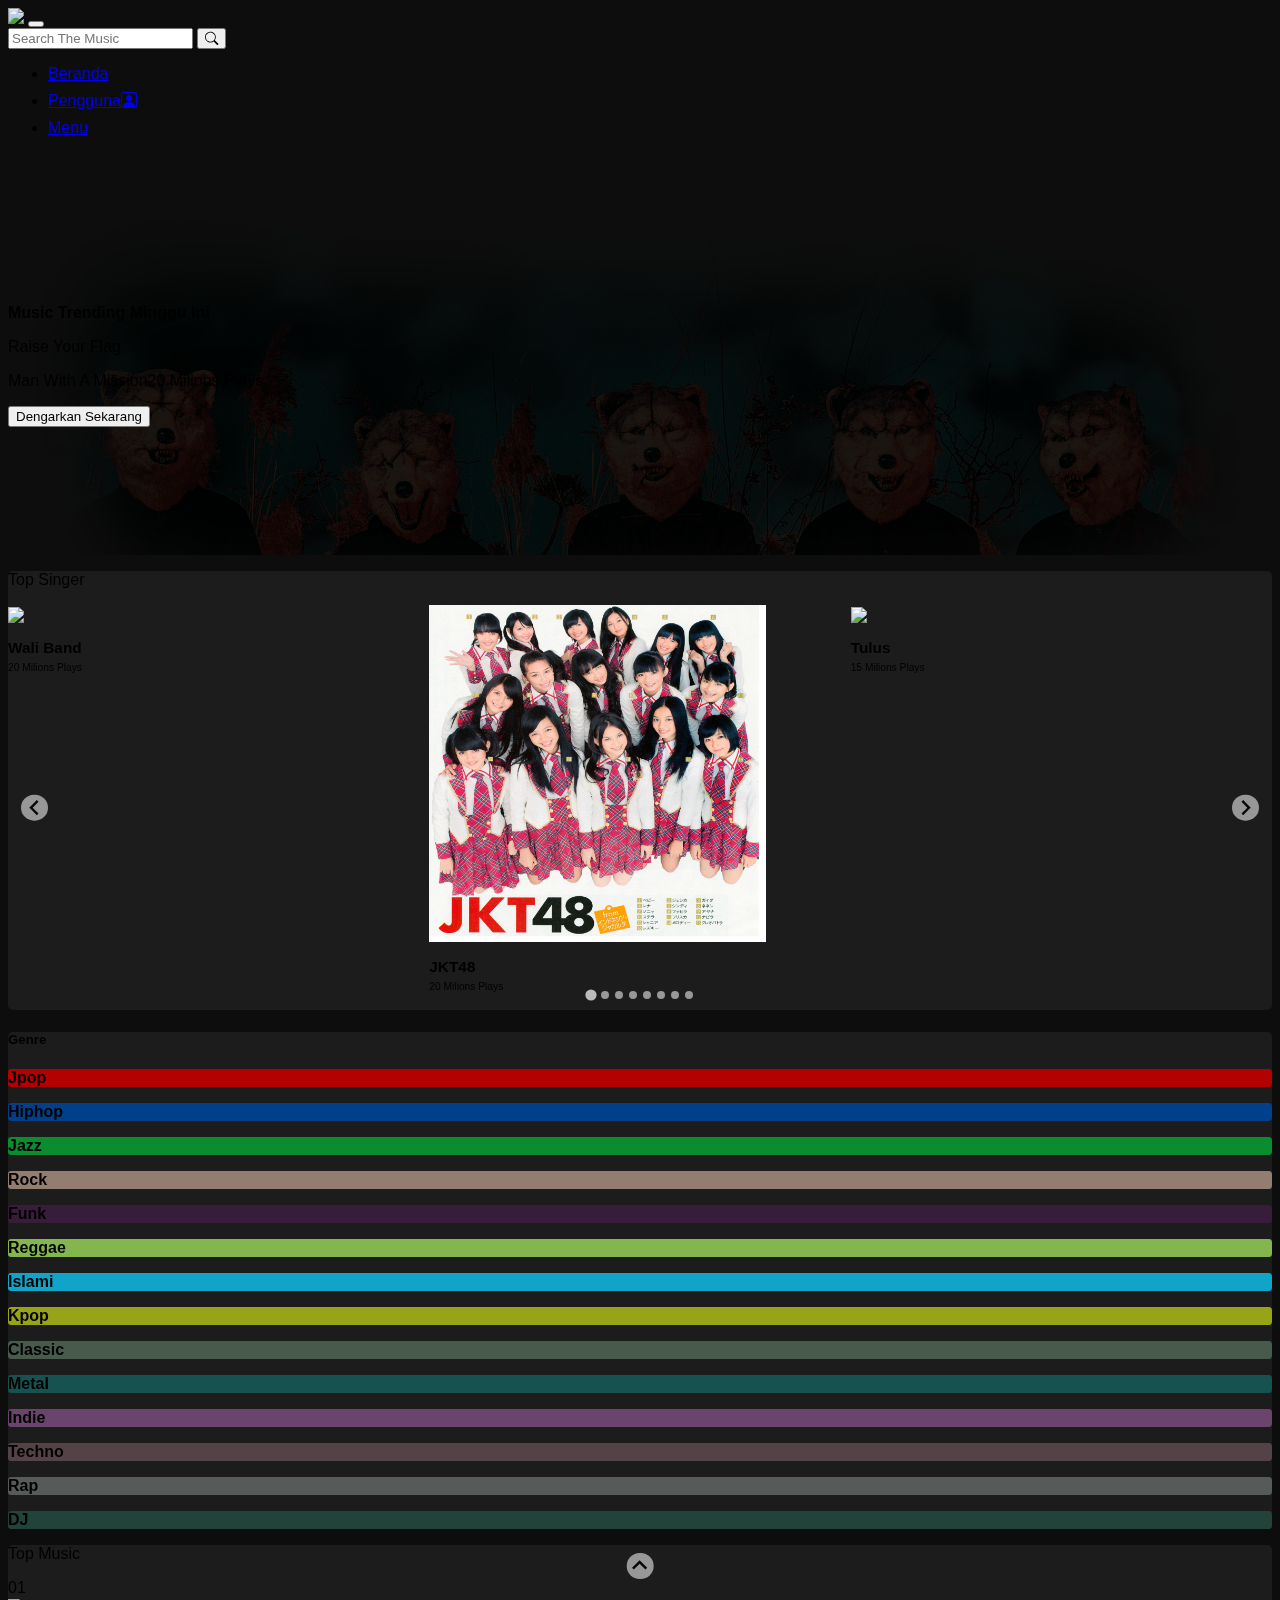
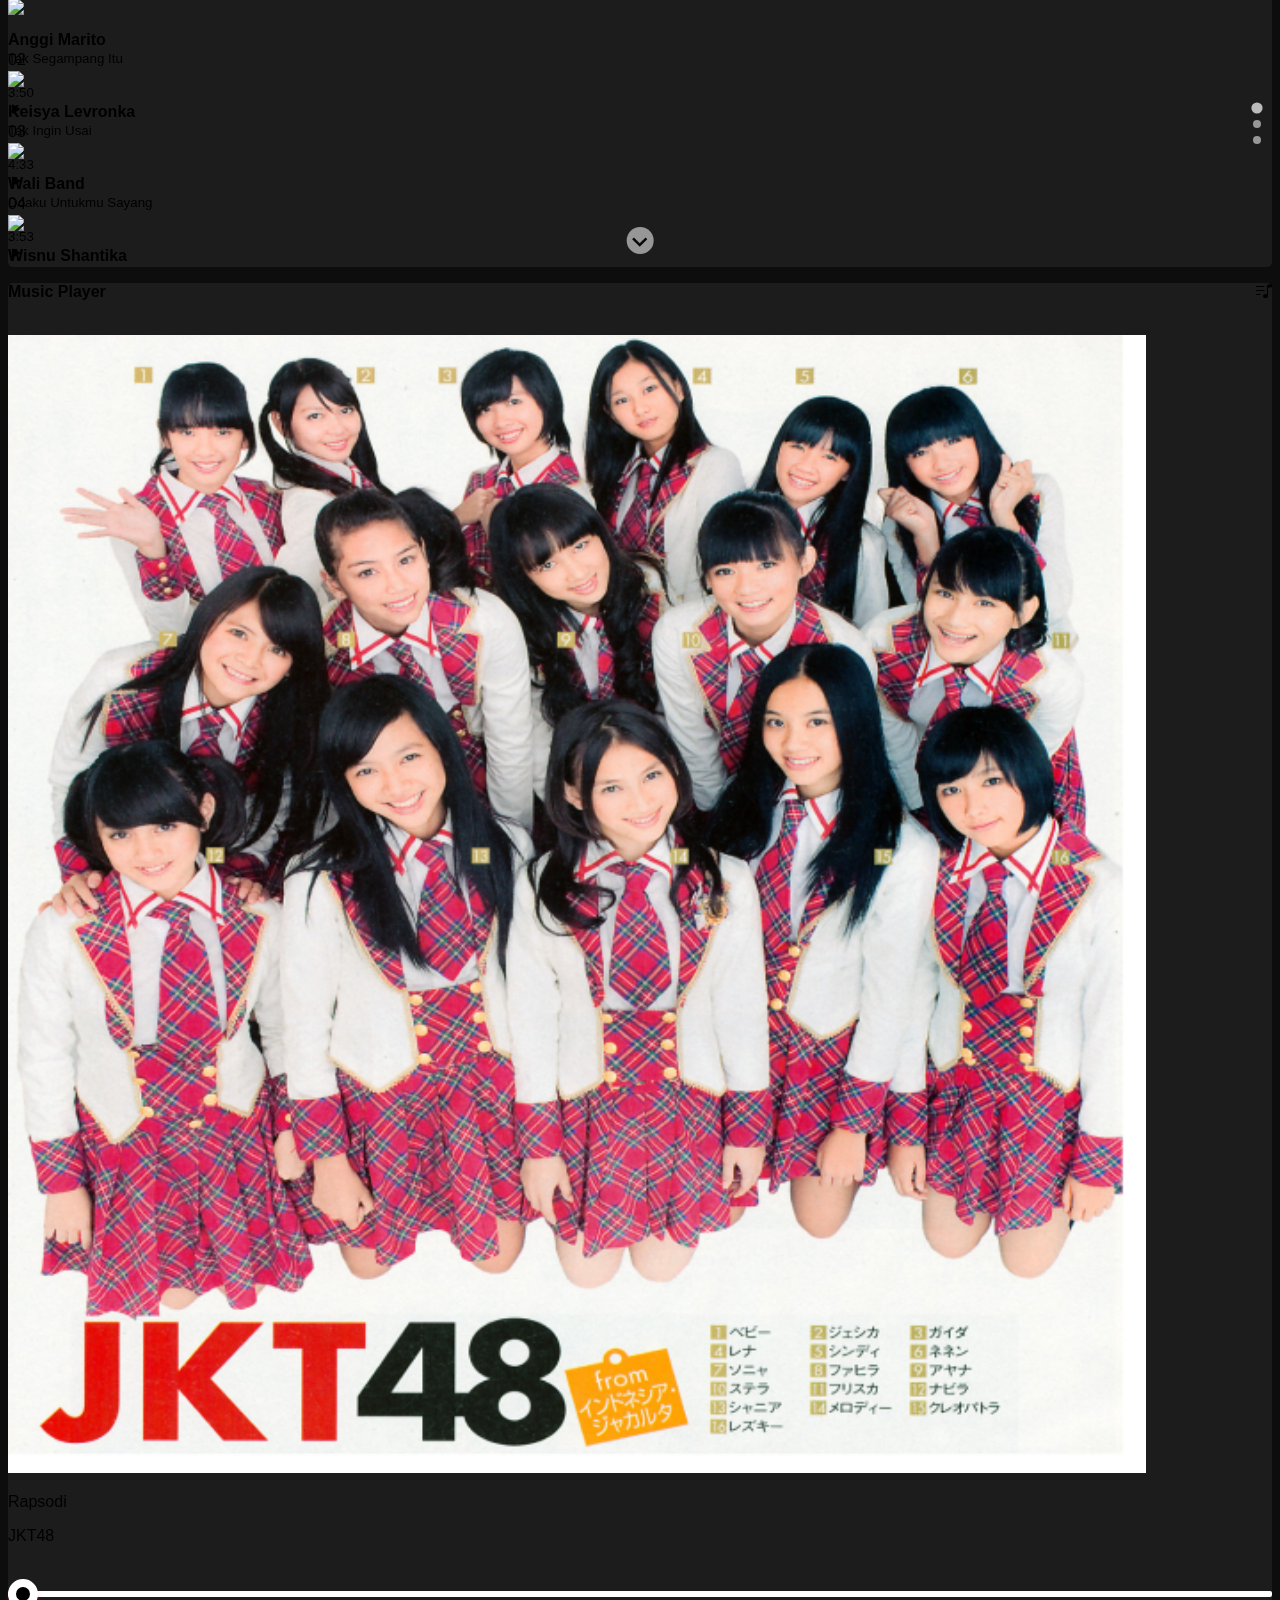
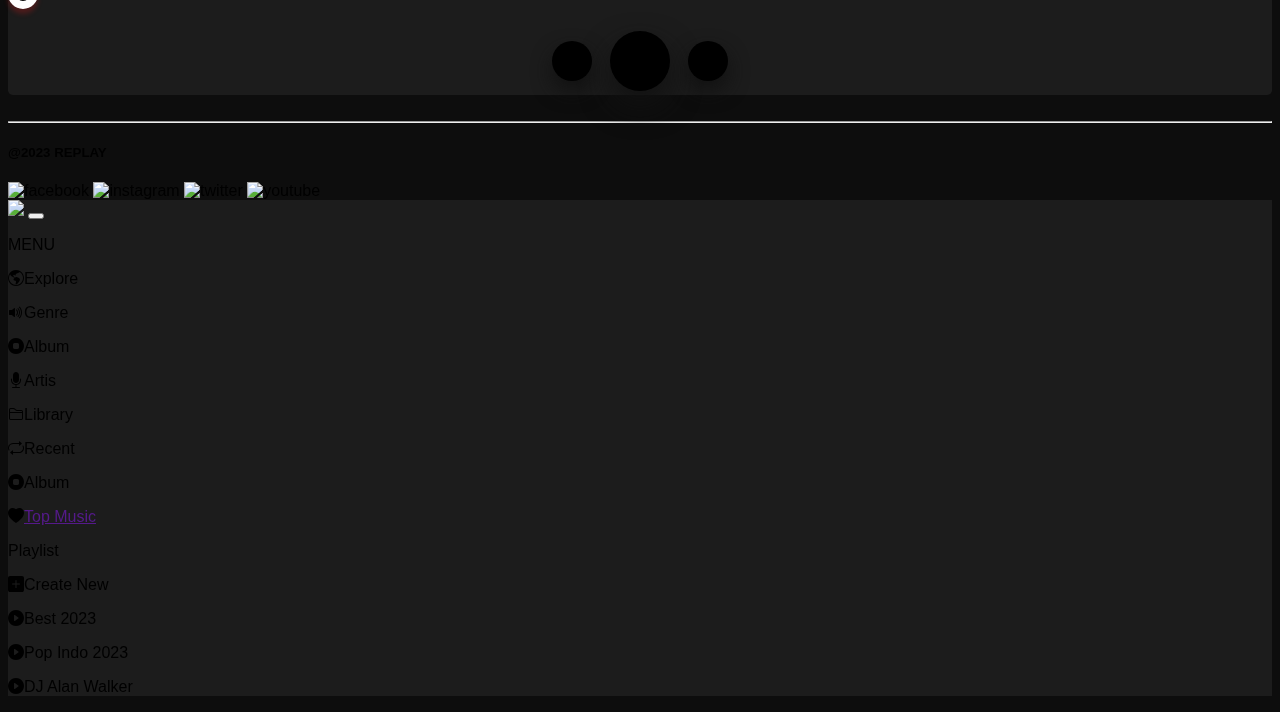
==== commit 1bca4fa2: "Update pemutarWeb.html" ====
--- a/pemutarWeb.html
+++ b/pemutarWeb.html
@@ -22,9 +22,11 @@
     <div class="container-fluid">
       <div class="row justify-content-center">
         <div class="col-10">
-          <nav class="navbar navbar-expand-lg border-bottom-dark" data-bs-theme="dark">
-            <div class="container-fluid">
-              <a class="navbar-brand" href="#"><img src="img/logo.png" /></a>
+          <nav class="navbar navbar-expand-lg border-bottom-dark fixed-top " style="background-color: #0D0D0D;"
+            data-bs-theme="dark">
+            <div class="container-fluid" id="header-fix">
+              <a class="navbar-brand" href="#"><img src="img/logo.png" data-bs-toggle="offcanvas"
+                  data-bs-target="#offcanvasWithBothOptions" aria-controls="offcanvasWithBothOptions"></a>
               <button class="navbar-toggler" type="button" data-bs-toggle="collapse"
                 data-bs-target="#navbarSupportedContent" aria-controls="navbarSupportedContent" aria-expanded="false"
                 aria-label="Toggle navigation">
@@ -42,12 +44,13 @@
                     <a class="nav-link active" aria-current="page" href="index.html">Beranda</a>
                   </li>
                   <li class="nav-item">
+                    <a class="nav-link" href="#">Pengguna<i class="bi bi-person-square ms-3"></i></a>
+                  </li>
+                  <li class="nav-item">
                     <a class="nav-link" href="#" data-bs-toggle="offcanvas" data-bs-target="#offcanvasWithBothOptions"
                       aria-controls="offcanvasWithBothOptions">Menu</a>
                   </li>
-                  <li class="nav-item">
-                    <a class="nav-link" href="#">Pengguna<i class="bi bi-person-square ms-3"></i></a>
-                  </li>
+
                 </ul>
               </div>
             </div>
@@ -96,16 +99,16 @@
                   <ul class="splide__list">
                     <li class="splide__slide ">
                       <div class="text-center">
-                        <img src="img/wali.png" class="img-fluid rounded mx-auto mb-2" width="80%" />
-                        <p>
-                          <strong>Wali Band</strong><br/>
+                        <img src="img/wali.png" class="img-fluid rounded mx-auto mb-2" width="80%" onclick="wali()" />
+                        <p>
+                          <strong>Wali Band</strong><br />
                           <small>20 Milions Plays</small>
                         </p>
                       </div>
                     </li>
                     <li class="splide__slide">
                       <div class="text-center">
-                        <img src="img/jkt48.png" class="img-fluid rounded mx-auto mb-2" width="80%" />
+                        <img src="img/jkt48.png" class="img-fluid rounded mx-auto mb-2" width="80%" onclick="jkt48()" />
                         <p>
                           <strong>JKT48</strong><br />
                           <small>20 Milions Plays</small>
@@ -114,7 +117,7 @@
                     </li>
                     <li class="splide__slide">
                       <div class="text-center">
-                        <img src="img/tulus.png" class="img-fluid rounded mx-auto mb-2" width="80%" />
+                        <img src="img/tulus.png" class="img-fluid rounded mx-auto mb-2" width="80%" onclick="tulus()" />
                         <p>
                           <strong>Tulus</strong><br />
                           <small>15 Milions Plays</small>
@@ -123,7 +126,8 @@
                     </li>
                     <li class="splide__slide">
                       <div class="text-center">
-                        <img src="img/bravesboy.png" class="img-fluid rounded mx-auto mb-2" width="80%" />
+                        <img src="img/bravesboy.png" class="img-fluid rounded mx-auto mb-2" width="80%"
+                          onclick="bravesboy()" />
                         <p>
                           <strong>Braves Boy</strong><br />
                           <small>62 Milions Plays</small>
@@ -132,7 +136,8 @@
                     </li>
                     <li class="splide__slide">
                       <div class="text-center">
-                        <img src="img/denycaknan.png" class="img-fluid rounded mx-auto mb-2" width="80%" />
+                        <img src="img/denycaknan.png" class="img-fluid rounded mx-auto mb-2" width="80%"
+                          onclick="dennycaknan()" />
                         <p>
                           <strong>Deny Caknan</strong><br />
                           <small>28 Milions Plays</small>
@@ -141,7 +146,8 @@
                     </li>
                     <li class="splide__slide">
                       <div class="text-center">
-                        <img src="img/kufaku.png" class="img-fluid rounded mx-auto mb-2" width="80%" />
+                        <img src="img/kufaku.png" class="img-fluid rounded mx-auto mb-2" width="80%"
+                          onclick="kufaku()" />
                         <p>
                           <strong>Kufaku Band</strong><br />
                           <small>34 Milions Plays</small>
@@ -150,7 +156,8 @@
                     </li>
                     <li class="splide__slide">
                       <div class="text-center">
-                        <img src="img/feelkoplo.png" class="img-fluid rounded mx-auto mb-2" width="80%" />
+                        <img src="img/feelkoplo.png" class="img-fluid rounded mx-auto mb-2" width="80%"
+                          onclick="feelkoplo()" />
                         <p>
                           <strong>Feel Koplo</strong><br />
                           <small>32 Milions Plays</small>
@@ -159,7 +166,8 @@
                     </li>
                     <li class="splide__slide">
                       <div class="text-center">
-                        <img src="img/aftershine.png" class="img-fluid rounded mx-auto mb-2" width="80%" />
+                        <img src="img/aftershine.png" class="img-fluid rounded mx-auto mb-2" width="80%"
+                          onclick="aftershine()" />
                         <p>
                           <strong>Aftershine</strong><br />
                           <small>36 Milions Plays</small>
@@ -168,7 +176,8 @@
                     </li>
                     <li class="splide__slide">
                       <div class="text-center">
-                        <img src="img/hapyasmara.png" class="img-fluid rounded mx-auto mb-2" width="80%" />
+                        <img src="img/hapyasmara.png" class="img-fluid rounded mx-auto mb-2" width="80%"
+                          onclick="happyasmara()" />
                         <p>
                           <strong>Happy Asmara</strong><br />
                           <small>57 Milions Plays</small>
@@ -177,7 +186,7 @@
                     </li>
                     <li class="splide__slide">
                       <div class="text-center">
-                        <img src="img/ungu.png" class="img-fluid rounded mx-auto mb-2" width="80%" />
+                        <img src="img/ungu.png" class="img-fluid rounded mx-auto mb-2" width="80%" onclick="ungu()" />
                         <p>
                           <strong>Ungu</strong><br />
                           <small>89 Milions Plays</small>
@@ -290,7 +299,7 @@
               </div>
               <div class="col-lg-8">
                 <div id="topMusic" style="background-color: #1c1c1c; border-radius: 0.3rem" class="ps-4 pt-3 pe-4 pb-1">
-                  <p class="h5 mb-3">Top Music</p>
+                  <p class="h5 mb-3" id="albumNama">Top Music</p>
                   <section class="splide" id="second-splide" aria-label="Splide Basic HTML Example">
                     <div class="splide__track">
                       <ul class="splide__list">
@@ -298,18 +307,19 @@
                           <div class="row">
                             <div class="col-1 pt-2 text-end">01</div>
                             <div class="col-2 text-center">
-                              <img src="img/Anggi.png" class="img-fluid rounded mx-auto" width="90%" />
+                              <img src="img/Anggi.png" class="img-fluid rounded mx-auto gambarAlbum" width="90%" />
                             </div>
                             <div class="col-5 text-start">
                               <p>
-                                <strong>Anggi Marito</strong><br /><small>Tak Segampang Itu</small>
+                                <strong class="penyanyiAlbum">Anggi Marito</strong><br /><small class="albumLagu">Tak
+                                  Segampang Itu</small>
                               </p>
                             </div>
                             <div class="col-2 pt-2 text-center">
                               <small>3:50</small>
                             </div>
                             <div class="col-1 pt-2">
-                              <i class="bi bi-play-fill" style="cursor: pointer"></i>
+                              <i class="bi bi-play-fill" style="cursor: pointer" onclick="takSegampangItu()"></i>
                             </div>
                           </div>
                         </li>
@@ -317,100 +327,107 @@
                           <div class="row">
                             <div class="col-1 pt-2 text-end">02</div>
                             <div class="col-2 text-center">
-                              <img src="img/keisya.png" class="img-fluid rounded mx-auto" width="90%" />
+                              <img src="img/keisya.png" class="img-fluid rounded mx-auto gambarAlbum" width="90%" />
                             </div>
                             <div class="col-5 text-start">
                               <p>
-                                <strong>Keisya Levronka</strong><br /><small>Tak Ingin Usai</small>
+                                <strong class="penyanyiAlbum">Keisya Levronka</strong><br /><small class="albumLagu">Tak
+                                  Ingin Usai</small>
                               </p>
                             </div>
                             <div class="col-2 pt-2 text-center">
                               <small>4:33</small>
                             </div>
                             <div class="col-1 pt-2">
-                              <i class="bi bi-play-fill" style="cursor: pointer"></i>
-                            </div>
-                            
+                              <i class="bi bi-play-fill" style="cursor: pointer" onClick="takInginUsai()"></i>
+                            </div>
+
                           </div>
                         </li>
                         <li class="splide__slide">
                           <div class="row">
                             <div class="col-1 pt-2 text-end">03</div>
                             <div class="col-2 text-center">
-                              <img src="img/walinagaswara.png" class="img-fluid rounded mx-auto" width="90%" />
+                              <img src="img/walinagaswara.png" class="img-fluid rounded mx-auto gambarAlbum"
+                                width="90%" />
                             </div>
                             <div class="col-5 text-start">
                               <p>
-                                <strong>Wali Band</strong><br /><small>Doaku Untukmu Sayang</small>
+                                <strong class="penyanyiAlbum">Wali Band</strong><br /><small class="albumLagu">Doaku
+                                  Untukmu Sayang</small>
                               </p>
                             </div>
                             <div class="col-2 pt-2 text-center">
                               <small>3:53</small>
                             </div>
                             <div class="col-1 pt-2">
-                              <i class="bi bi-play-fill" style="cursor: pointer"></i>
-                            </div>
-                            
+                              <i class="bi bi-play-fill" style="cursor: pointer" onclick="doakuUntukmuSayang()"></i>
+                            </div>
+
                           </div>
                         </li>
                         <li class="splide__slide">
                           <div class="row">
                             <div class="col-1 pt-2 text-end">04</div>
                             <div class="col-2 text-center">
-                              <img src="img/wisnushantika.png" class="img-fluid rounded mx-auto" width="90%" />
+                              <img src="img/wisnushantika.png" class="img-fluid rounded mx-auto gambarAlbum"
+                                width="90%" />
                             </div>
                             <div class="col-5 text-start">
                               <p>
-                                <strong>Wisnu Shantika</strong><br /><small>Sahara</small>
+                                <strong class="penyanyiAlbum">Wisnu Shantika</strong><br /><small
+                                  class="albumLagu">Sahara</small>
                               </p>
                             </div>
                             <div class="col-2 pt-2 text-center">
                               <small>2:59</small>
                             </div>
                             <div class="col-1 pt-2">
-                              <i class="bi bi-play-fill" style="cursor: pointer"></i>
-                            </div>
-                            
+                              <i class="bi bi-play-fill" style="cursor: pointer" onclick="sahara()"></i>
+                            </div>
+
                           </div>
                         </li>
                         <li class="splide__slide">
                           <div class="row">
                             <div class="col-1 pt-2 text-end">05</div>
                             <div class="col-2 text-center">
-                              <img src="img/didikempot.png" class="img-fluid rounded mx-auto" width="90%" />
+                              <img src="img/didikempot.png" class="img-fluid rounded mx-auto gambarAlbum" width="90%" />
                             </div>
                             <div class="col-5 text-start">
                               <p>
-                                <strong>Didi Kempot</strong><br /><small>Banyu Langit</small>
+                                <strong class="penyanyiAlbum">Didi Kempot</strong><br /><small class="albumLagu">Banyu
+                                  Langit</small>
                               </p>
                             </div>
                             <div class="col-2 pt-2 text-center">
                               <small>4:55</small>
                             </div>
                             <div class="col-1 pt-2">
-                              <i class="bi bi-play-fill" style="cursor: pointer"></i>
-                            </div>
-                            
+                              <i class="bi bi-play-fill" style="cursor: pointer" onclick="banyuLangit()"></i>
+                            </div>
+
                           </div>
                         </li>
                         <li class="splide__slide">
                           <div class="row">
                             <div class="col-1 pt-2 text-end">06</div>
                             <div class="col-2 text-center">
-                              <img src="img/jkt48.png" class="img-fluid rounded mx-auto" width="90%" />
+                              <img src="img/jkt48.png" class="img-fluid rounded mx-auto gambarAlbum" width="90%" />
                             </div>
                             <div class="col-5 text-start">
                               <p>
-                                <strong>JKT48</strong><br /><small>Pesawat Kertas 365 Hari</small>
+                                <strong class="penyanyiAlbum">JKT48</strong><br /><small
+                                  class="albumLagu">Rapsodi</small>
                               </p>
                             </div>
                             <div class="col-2 pt-2 text-center">
                               <small>4:48</small>
                             </div>
                             <div class="col-1 pt-2">
-                              <i class="bi bi-play-fill" style="cursor: pointer"></i>
-                            </div>
-                            
+                              <i class="bi bi-play-fill" style="cursor: pointer" onclick="rapsodi()"></i>
+                            </div>
+
                           </div>
                         </li>
                       </ul>
@@ -427,10 +444,9 @@
             <strong class="mb-5">Music Player</strong><i class="bi bi-music-note-list" style="float: right"></i>
           </p>
           <br />
-          <img src="img/jkt48.png" class="img-fluid rounded mx-auto" width="90%" />
-          <p class="h3 mt-4" >Rapsodi</p>
-          <p class="mt-2">
-            JKT48 <br /><span><small>48 Music</small></span>
+          <img id="imgMusic" src="img/jkt48.png" class="img-fluid rounded mx-auto" width="90%" />
+          <p class="h3 mt-4 pt-5" id="nameSong">Rapsodi</p>
+          <p class="mt-2"><span id="nameSinger">JKT48</span>
           </p>
           <audio id="songMusic" src="audio/RaisYour Flag.mp3"></audio>
           <input type="range" value="0" id="progress" />
@@ -482,6 +498,33 @@
   </section>
 
   <!-- Top Singer End -->
+
+  <!-- Footer -->
+
+  <section class="footer">
+    <div class="container-fluid justify-content-center text-light">
+      <div class="row mb-5">
+        <div class="col">
+          <img src="img/logo.png" class="img-fluid" width="20%" alt="" />
+        </div>
+      </div>
+      <hr />
+      <div class="row">
+        <div class="col footer-buttom">
+          <h5>@2023 REPLAY</h5>
+          <div class="footer-sosmed">
+            <img src="img/sosmed_1.png" class="img-fluid" width="15%" alt="facebook" />
+            <img src="img/sosmed_2.png" class="img-fluid" width="15%" alt="instagram" />
+            <img src="img/sosmed_3.png" class="img-fluid" width="15%" alt="twitter" />
+            <img src="img/sosmed_4.png" class="img-fluid" width="15%" alt="youtube" />
+          </div>
+        </div>
+      </div>
+    </div>
+  </section>
+
+  <!-- Footer End -->
+
   <!-- OffCanvas -->
 
   <section id="subMenu">
@@ -507,7 +550,7 @@
                 <p class="mt-5" id="subsMenuHeading"><i class="bi bi-folder2 me-2"></i>Library</p>
                 <p class="mt-3"><i class="bi bi-repeat me-2"></i>Recent</p>
                 <p class="mt-2"><i class="bi bi-stop-circle-fill me-2"></i>Album</p>
-                <p class="mt-2"><i class="bi bi-heart-fill me-2"></i>Favorit</p>
+                <p class="mt-2"><i class="bi bi-heart-fill me-2"></i><a href="">Top Music</a></p>
               </div>
               <div class="Playlist">
                 <p class="mt-5" id="subsMenuHeading">Playlist</p>
@@ -538,6 +581,7 @@
     }
   </script>
   <script src="https://kit.fontawesome.com/cdff2ab099.js" crossorigin="anonymous"></script>
+  <script type="text/javascript" src="JS/scriptMP.js"></script>
   <script src="https://cdn.jsdelivr.net/npm/bootstrap@5.3.0/dist/js/bootstrap.bundle.min.js"
     integrity="sha384-geWF76RCwLtnZ8qwWowPQNguL3RmwHVBC9FhGdlKrxdiJJigb/j/68SIy3Te4Bkz"
     crossorigin="anonymous"></script>
